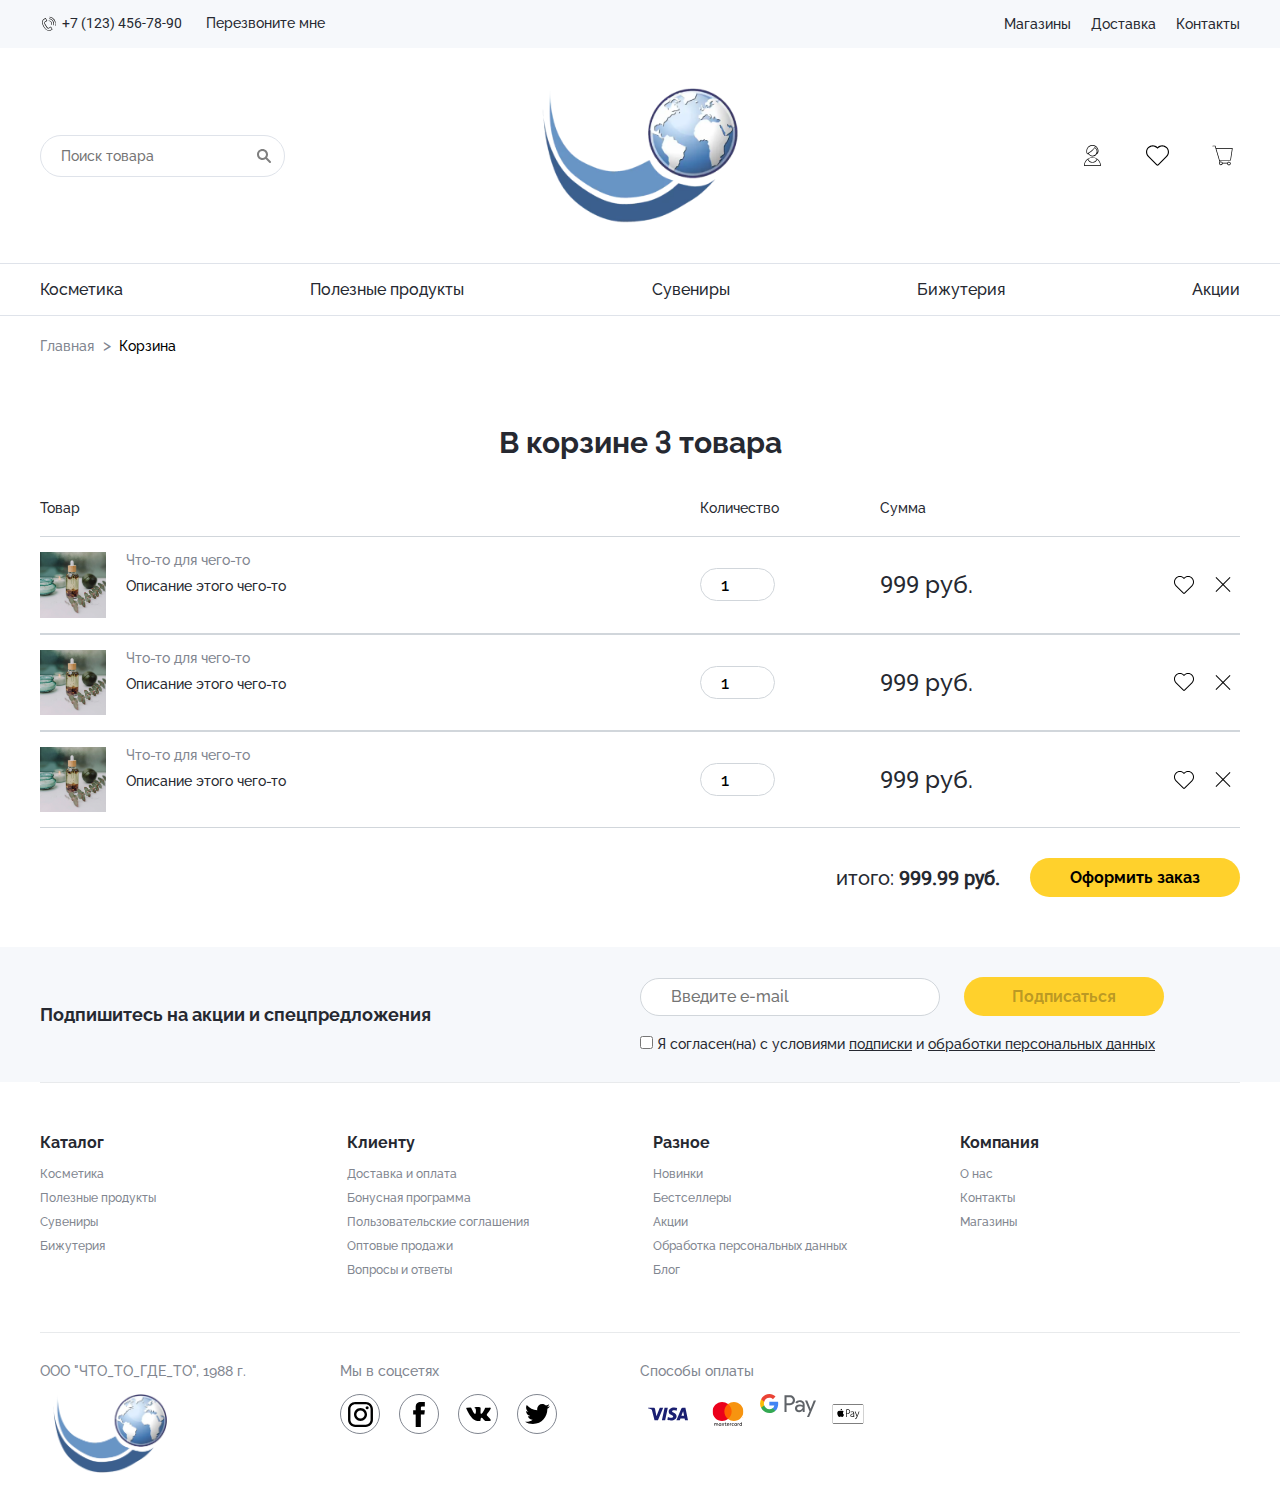
==== cart.html @ 659e3d12 "Add files via upload" ====
<!DOCTYPE html><html lang="ru"><head>	<meta charset="UTF-8">	<meta name="viewport" content="width=device-width, initial-scale=1.0">	<link rel="stylesheet" href="https://unpkg.com/swiper/swiper-bundle.min.css" />	<link rel="stylesheet" href="css/style.min.css">	<title>Интернет магазин</title></head><body>	<header class="header">		<div class="header-top">			<div class="container">				<div class="header-top__content">					<div class="header-top__content-left">						<picture><source srcset="img/icons/phone.svg" type="image/webp"><img class="tel-icon" src="img/icons/phone.svg" alt="tel"></picture>						<a class="header-top__content-tel animated-link call-back-link" href="tel:+71234567890">+7 (123)							456-78-90</a>						<a class="animated-link popup-link call-back-link" href="#call-back">Перезвоните мне</a>					</div>					<ul class="header-top__content-right">						<li><a class="animated-link" href="shops.html">Магазины</a></li>						<li><a class="animated-link" href="#">Доставка</a></li>						<li><a class="animated-link" href="contacts.html">Контакты</a></li>					</ul>				</div>			</div>		</div>		<div class="header-content container">			<div class="burger">				<span></span>			</div>			<div class="header-content__search">				<form>					<input class="search-input" type="search" placeholder="Поиск товара">					<button type="submit"><picture><source srcset="img/icons/search.svg" type="image/webp"><img src="img/icons/search.svg" class="search-icon" alt="search"></picture></button>				</form>			</div>			<div class="header-content__logo"><a href="index.html"><picture><source srcset="img/logo.webp" type="image/webp"><img src="img/logo.png" alt="logo"></picture></a></div>			<div class="header-content__enter-buttons">				<a href="#authorization" class="enter-button popup-link" title="Авторизация">					<span class="enter-button-icon enter-button-icon-auth"></span>				</a>				<a class="enter-button enter-button-fav" href="#" title="Избранное">					<span class="enter-button-icon enter-button-icon-fav"></span>				</a>				<a class="enter-button" href="cart.html" title="Корзина">					<span class="enter-button-icon enter-button-icon-cart"></span>				</a>			</div>		</div>		<div class="main-nav-icons"></div>		<nav class="main-nav">			<ul class="main-nav__list container">				<li class="main-nav__list-item">					<a class="main-nav-link" href="catalog.html">Косметика</a>				</li>				<li class="main-nav__list-item">					<a class="main-nav-link" href="catalog.html">Полезные продукты</a>				</li>				<li class="main-nav__list-item">					<a class="main-nav-link" href="catalog.html">Сувениры</a>				</li>				<li class="main-nav__list-item">					<a class="main-nav-link" href="catalog.html">Бижутерия</a>				</li>				<li class="main-nav__list-item">					<a class="main-nav-link" href="catalog.html">Акции</a>				</li>			</ul>			<div class="main-nav-submenu">				<div class="main-nav-submenu-container container">					<div class="main-nav-submenu-column">						<div class="main-nav-submenu-title">Категории</div>						<ul class="main-nav-submenu-list">							<li class="main-nav-submenu-item">								<a href="catalog.html" class="main-nav-submenu-link">для чего хошь!</a>							</li>							<li class="main-nav-submenu-item">								<a href="catalog.html" class="main-nav-submenu-link">для чего хошь!</a>							</li>							<li class="main-nav-submenu-item">								<a href="catalog.html" class="main-nav-submenu-link">для чего хошь!</a>							</li>							<li class="main-nav-submenu-item">								<a href="catalog.html" class="main-nav-submenu-link">для чего хошь!</a>							</li>							<li class="main-nav-submenu-item">								<a href="catalog.html" class="main-nav-submenu-link">для чего хошь!</a>							</li>						</ul>					</div>					<div class="main-nav-submenu-column">						<div class="main-nav-submenu-title">Подкатегории</div>						<ul class="main-nav-submenu-list">							<li class="main-nav-submenu-item">								<a href="catalog.html" class="main-nav-submenu-link">для чего хошь!</a>							</li>							<li class="main-nav-submenu-item">								<a href="catalog.html" class="main-nav-submenu-link">для чего хошь!</a>							</li>							<li class="main-nav-submenu-item">								<a href="catalog.html" class="main-nav-submenu-link">для чего хошь!</a>							</li>							<li class="main-nav-submenu-item">								<a href="catalog.html" class="main-nav-submenu-link">для чего хошь!</a>							</li>							<li class="main-nav-submenu-item">								<a href="catalog.html" class="main-nav-submenu-link">для чего хошь!</a>							</li>						</ul>					</div>				</div>			</div>		</nav>	</header><main>	<div class="container">		<nav class="site-nav-crumbs">			<ul class="crumbs-list">				<li class="crumbs-item">					<a href="index.html" class="crumbs-item-link">Главная</a>					<span class="crumbs-item-icon">></span>				</li>				<li class="crumbs-item">					<a href="#" class="crumbs-item-link">Корзина</a>					<span class="crumbs-item-icon">></span>				</li>			</ul>		</nav>		<section class="cart">			<h2 class="section-title">В корзине <span class="number">3</span> товара</h2>			<div class="cart-list-title">				<div class="cart-list-name">Товар</div>				<div class="cart-list-quantity">Количество</div>				<div class="cart-list-sum">Сумма</div>			</div>			<ul class="cart-list">				<li class="cart-list-item">					<div class="cart-list-name">						<a href="product.html" class="product-item-link"></a>						<div class="cart-list-item-img">							<picture><source srcset="img/product.webp" type="image/webp"><img src="img/product.jpg" alt="Название продукта"></picture>						</div>						<div class="cart-list-item-title">							<div class="product-name">Что-то для чего-то</div>							<div class="product-description">Описание этого чего-то</div>						</div>					</div>					<div class="cart-list-quantity">						<input type="number" class="product-page-form-input" name="quantity" value="1">					</div>					<div class="cart-list-sum">						<div class="cart-list-item-sum"><span class="number">999</span> руб.</div>						<div class="cart-list-buttons">							<button class="product-favorite-btn" type="button">								<span class="product-favorite-icon"></span>							</button>							<button class="product-favorite-btn" type="button">								<span class="cart-list-remove"></span>							</button>						</div>					</div>				</li>				<li class="cart-list-item">					<div class="cart-list-name">						<a href="product.html" class="product-item-link"></a>						<div class="cart-list-item-img">							<picture><source srcset="img/product.webp" type="image/webp"><img src="img/product.jpg" alt="Название продукта"></picture>						</div>						<div class="cart-list-item-title">							<div class="product-name">Что-то для чего-то</div>							<div class="product-description">Описание этого чего-то</div>						</div>					</div>					<div class="cart-list-quantity">						<input type="number" class="product-page-form-input" name="quantity" value="1">					</div>					<div class="cart-list-sum">						<div class="cart-list-item-sum"><span class="number">999</span> руб.</div>						<div class="cart-list-buttons">							<button class="product-favorite-btn" type="button">								<span class="product-favorite-icon"></span>							</button>							<button class="product-favorite-btn" type="button">								<span class="cart-list-remove"></span>							</button>						</div>					</div>				</li>				<li class="cart-list-item">					<div class="cart-list-name">						<a href="product.html" class="product-item-link"></a>						<div class="cart-list-item-img">							<picture><source srcset="img/product.webp" type="image/webp"><img src="img/product.jpg" alt="Название продукта"></picture>						</div>						<div class="cart-list-item-title">							<div class="product-name">Что-то для чего-то</div>							<div class="product-description">Описание этого чего-то</div>						</div>					</div>					<div class="cart-list-quantity">						<input type="number" class="product-page-form-input" name="quantity" value="1">					</div>					<div class="cart-list-sum">						<div class="cart-list-item-sum"><span class="number">999</span> руб.</div>						<div class="cart-list-buttons">							<button class="product-favorite-btn" type="button">								<span class="product-favorite-icon"></span>							</button>							<button class="product-favorite-btn" type="button">								<span class="cart-list-remove"></span>							</button>						</div>					</div>				</li>			</ul>			<div class="cart-arrange">				<div class="cart-total">итого: <strong class="number">999.99 руб.</strong></div>				<button type="button" class="btn btn-bold">Оформить заказ</button>			</div>		</section>	</div></main><section class="subscription">	<div class="container subscription-container">		<div class="subscription-title">Подпишитесь на акции и спецпредложения</div>		<form action="https://jsonplaceholder.typicode.com/posts" method="POST" autocomplete class="subscription-form">			<input type="email" name="email" class="subscription-input" placeholder="Введите e-mail" required>			<button type="submit" class="btn btn-bold subscription-button">Подписаться</button>			<div class="subscription-agreement">				<label for="agreement-check" class="subscription-agreement-form">					<input type="checkbox" name="agreement" class="subscription-agreement-check agreement-check">					Я согласен(на) с условиями					<a href="#" class="subscription-agreement-link">подписки</a>					и					<a href="#" class="subscription-agreement-link">обработки персональных данных</a>				</label>			</div>		</form>	</div></section><footer class="footer">	<div class="container footer-container">		<nav class="footer-nav">			<div class="footer-nav-column">				<h3 class="footer-nav-title">Каталог</h3>				<ul class="footer-nav-list">					<li class="footer-nav-item">						<a href="#" class="animated-link">Косметика</a>					</li>					<li class="footer-nav-item">						<a href="#" class="animated-link">Полезные продукты</a>					</li>					<li class="footer-nav-item">						<a href="#" class="animated-link">Сувениры</a>					</li>					<li class="footer-nav-item">						<a href="#" class="animated-link">Бижутерия</a>					</li>				</ul>			</div>			<div class="footer-nav-column">				<h3 class="footer-nav-title">Клиенту</h3>				<ul class="footer-nav-list">					<li class="footer-nav-item">						<a href="#" class="animated-link">Доставка и оплата</a>					</li>					<li class="footer-nav-item">						<a href="#" class="animated-link">Бонусная программа</a>					</li>					<li class="footer-nav-item">						<a href="#" class="animated-link">Пользовательские соглашения</a>					</li>					<li class="footer-nav-item">						<a href="#" class="animated-link">Оптовые продажи</a>					</li>					<li class="footer-nav-item">						<a href="#" class="animated-link">Вопросы и ответы</a>					</li>				</ul>			</div>			<div class="footer-nav-column">				<h3 class="footer-nav-title">Разное</h3>				<ul class="footer-nav-list">					<li class="footer-nav-item">						<a href="#" class="animated-link">Новинки</a>					</li>					<li class="footer-nav-item">						<a href="#" class="animated-link">Бестселлеры</a>					</li>					<li class="footer-nav-item">						<a href="#" class="animated-link">Акции</a>					</li>					<li class="footer-nav-item">						<a href="#" class="animated-link">Обработка персональных данных</a>					</li>					<li class="footer-nav-item">						<a href="#" class="animated-link">Блог</a>					</li>				</ul>			</div>			<div class="footer-nav-column">				<h3 class="footer-nav-title">Компания</h3>				<ul class="footer-nav-list">					<li class="footer-nav-item">						<a href="#" class="animated-link">О нас</a>					</li>					<li class="footer-nav-item">						<a href="contacts.html" class="animated-link">Контакты</a>					</li>					<li class="footer-nav-item">						<a href="shops.html" class="animated-link">Магазины</a>					</li>				</ul>			</div>		</nav>		<div class="footer-info">			<div class="footer-info-item">				<h4 class="footer-info-title">ООО "ЧТО_ТО_ГДЕ_ТО", 1988 г.</h4>				<a href="index.html"><picture><source srcset="img/logo.webp" type="image/webp"><img src="img/logo.png" alt="logo" class="footer-info-logo"></picture></a>			</div>			<div class="footer-info-item">				<h4 class="footer-info-title">Мы в соцсетях</h4>				<a href="#" class="footer-info-link"><span class="footer-info-link-icon inst"></span></a>				<a href="#" class="footer-info-link"><span class="footer-info-link-icon fb"></span></a>				<a href="#" class="footer-info-link"><span class="footer-info-link-icon vk"></span></a>				<a href="#" class="footer-info-link"><span class="footer-info-link-icon twit"></span></a>			</div>			<div class="footer-info-item">				<h4 class="footer-info-title">Способы оплаты</h4>				<picture><source srcset="img/icons/visa.svg" type="image/webp"><img src="img/icons/visa.svg" class="footer-info-payment" alt="visa"></picture>				<picture><source srcset="img/icons/mastercard.svg" type="image/webp"><img src="img/icons/mastercard.svg" class="footer-info-payment" alt="mastercard"></picture>				<picture><source srcset="img/icons/google-pay.svg" type="image/webp"><img src="img/icons/google-pay.svg" class="footer-info-payment" alt="g-pay"></picture>				<picture><source srcset="img/icons/apple-pay.svg" type="image/webp"><img src="img/icons/apple-pay.svg" class="footer-info-payment" alt="apple-pay"></picture>			</div>		</div>	</div></footer><!-------POPUP---------><div class="popup" id="call-back">	<div class="popup-content call-back-content">		<div class="close-popup"><span class="close-popup-icon"></span></div>		<div class="popup-title">Обратный звонок</div>		<p class="call-back-text">Оставьте заявку, и мы с Вами обязательно свяжемся в ближайшее время!</p>		<form action="https://jsonplaceholder.typicode.com/posts" method="POST" autocomplete>			<input type="text" class="popup-input" name="name" placeholder="Имя" required>			<input type="tel" class="popup-input" name="phone" placeholder="Номер телефона" required>			<div class="subscription-agreement">				<label for="call-back-agreement-check" class="subscription-agreement-form">					<input type="checkbox" name="agreement" id="call-back-check"						class="subscription-agreement-check agreement-check">					Я согласен(на) на обработку					<a href="#" class="subscription-agreement-link">персональных данных</a>				</label>			</div>			<button type="submit" class="btn btn-bold call-back-btn subscription-button">Жду				звонка</button>		</form>	</div></div><div class="popup" id="authorization">	<div class="popup-content">		<div class="close-popup"><span class="close-popup-icon"></span></div>		<div class="popup-title">Вход в личный кабинет</div>		<div class="authorization-oneclick">			<span>Вход в один клик</span>			<a href="#" class="invite-others-item-link oneclick-link">				<span class="invite-others-item-icon oneclick-link-icon vk"></span>			</a>			<a href="#" class="invite-others-item-link oneclick-link">				<span class="invite-others-item-icon oneclick-link-icon fb"></span>			</a>		</div>		<form action="https://jsonplaceholder.typicode.com/posts" method="POST" autocomplete>			<input type="text" class="popup-input" name="login" placeholder="E-mail" required>			<input type="password" class="popup-input" name="password" placeholder="Пароль" required>			<button type="submit" class="btn btn-bold">Войти</button>			<a href="#" class="btn btn-bold registration-btn">Зарегистрироваться</a>		</form>		<a href="#" class="restore-pass">Забыли пароль?</a>	</div></div></body><script src="https://unpkg.com/swiper/swiper-bundle.min.js"></script><script src="js/script.min.js"></script></html>
---- css/style.min.css ----
@charset "UTF-8";*{padding:0;margin:0;border:0}*,:after,:before{-webkit-box-sizing:border-box;box-sizing:border-box}:active,:focus{outline:0}a:active,a:focus{outline:0}aside,footer,header,nav{display:block}body,html{height:100%;width:100%;font-size:100%;font-size:14px;-ms-text-size-adjust:100%;-moz-text-size-adjust:100%;-webkit-text-size-adjust:100%}button,input,textarea{font-family:inherit}input::-ms-clear{display:none}button{cursor:pointer;background:inherit;display:inline-block}button::-moz-focus-inner{padding:0;border:0}a,a:visited{text-decoration:none;color:inherit}a:hover{text-decoration:none}ul li{list-style:none}img{vertical-align:top}h1,h2,h3,h4,h5,h6{font-size:inherit;font-weight:400}@font-face{font-family:Raleway;font-display:swap;src:url(../fonts/Raleway-Light.woff) format("woff"),url(../fonts/Raleway-Light.woff2) format("woff2");font-style:300;font-weight:light}@font-face{font-family:Raleway;font-display:swap;src:url(../fonts/Raleway-Regular.woff) format("woff"),url(../fonts/Raleway-Regular.woff2) format("woff2");font-style:400;font-weight:regular}@font-face{font-family:Raleway;font-display:swap;src:url(../fonts/Raleway-Medium.woff) format("woff"),url(../fonts/Raleway-Medium.woff2) format("woff2");font-style:500;font-weight:medium}@font-face{font-family:Raleway;font-display:swap;src:url(../fonts/Raleway-Bold.woff) format("woff"),url(../fonts/Raleway-Bold.woff2) format("woff2");font-style:600;font-weight:700}@font-face{font-family:Roboto;font-display:swap;src:url(../fonts/Roboto-Regular.woff) format("woff"),url(../fonts/Roboto-Regular.woff2) format("woff2");font-style:400;font-weight:regular}body{position:relative;font-family:Raleway,sans-serif;color:#262931}body.lock{overflow:hidden}img{max-width:100%}.container{max-width:1230px;margin:0 auto;padding:0 15px}.section-title{margin-bottom:40px;font-size:30px;font-weight:600;text-align:center}.btn{display:inline-block;min-width:200px;padding:10px 40px;text-align:center;font-size:16px;background-color:#ffd12c;border-radius:40px;-webkit-transition:all .3s ease 0s;-o-transition:all .3s ease 0s;transition:all .3s ease 0s}.btn:hover{background-color:#ffea2c}.btn-bold{font-weight:600}.number{font-family:Roboto,sans-serif}.animated-link{position:relative}.animated-link:before{content:"";position:absolute;bottom:0;left:0;height:1px;width:0;background-color:#262931}.animated-link:hover:before{width:100%;-webkit-transition:all .4s ease 0s;-o-transition:all .4s ease 0s;transition:all .4s ease 0s}.animated-link:after{content:"";position:absolute;bottom:0;right:0;height:1px;width:0;background-color:#262931;-webkit-transition:all .5s ease .3s;-o-transition:all .5s ease .3s;transition:all .5s ease .3s}.animated-link:hover:after{width:100%}.burger{position:relative;display:none;width:18px;height:18px;cursor:pointer}.burger span{display:inline-block;position:absolute;top:8px;height:2px;width:20px;background-color:#000}.burger:before{content:"";position:absolute;top:0;left:0;height:2px;width:20px;background-color:#000}.burger:after{content:"";position:absolute;bottom:0;left:0;height:2px;width:20px;background-color:#000}.burger.active span{display:none}.burger.active:before{top:44.5%;-webkit-transform:rotate(45deg);-ms-transform:rotate(45deg);transform:rotate(45deg)}.burger.active:after{bottom:44.5%;-webkit-transform:rotate(-45deg);-ms-transform:rotate(-45deg);transform:rotate(-45deg)}.header-top{width:100%;background-color:#f6f8fb}.header-top__content{display:-webkit-box;display:-ms-flexbox;display:flex;-webkit-box-pack:justify;-ms-flex-pack:justify;justify-content:space-between;-webkit-box-align:center;-ms-flex-align:center;align-items:center;padding:15px 0}.header-top__content-left{-webkit-box-flex:0;-ms-flex:0 0 50%;flex:0 0 50%}.header-top__content-left .tel-icon{max-width:18px}.header-top__content-left a{margin:0 20px 0 0}.header-top__content-tel{font-family:Roboto,serif}.header-top__content-right{-webkit-box-flex:0;-ms-flex:0 0 50%;flex:0 0 50%;display:-webkit-box;display:-ms-flexbox;display:flex;-webkit-box-pack:end;-ms-flex-pack:end;justify-content:flex-end;-webkit-box-align:center;-ms-flex-align:center;align-items:center}.header-top__content-right a{margin-left:20px}.header-top a{padding-top:5px}.header-content{display:-webkit-box;display:-ms-flexbox;display:flex;-webkit-box-pack:justify;-ms-flex-pack:justify;justify-content:space-between;-webkit-box-align:center;-ms-flex-align:center;align-items:center;padding:40px 15px}.header-content__search{-webkit-box-flex:0;-ms-flex:0 1 33.333%;flex:0 1 33.333%}.header-content__search form{display:-webkit-inline-box;display:-ms-inline-flexbox;display:inline-flex;-webkit-box-pack:justify;-ms-flex-pack:justify;justify-content:space-between;-webkit-box-align:center;-ms-flex-align:center;align-items:center;max-width:250px;border:1px solid #dfe3ea;border-radius:40px;padding:5px 5px}.header-content__search form button{display:inline-block;height:30px;width:30px;border-radius:50%}.header-content__search form button:hover{background-color:#dfe3ea}.header-content__logo{-webkit-box-flex:0;-ms-flex:0 1 20%;flex:0 1 20%;text-align:center;font-size:30px}.header-content__enter-buttons{-webkit-box-flex:0;-ms-flex:0 1 33.333%;flex:0 1 33.333%;display:-webkit-box;display:-ms-flexbox;display:flex;-webkit-box-pack:end;-ms-flex-pack:end;justify-content:flex-end;-webkit-box-align:center;-ms-flex-align:center;align-items:center}.search-input{padding:5px 15px;border-radius:40px;font-size:14px}.enter-button{display:-webkit-inline-box;display:-ms-inline-flexbox;display:inline-flex;-webkit-box-pack:center;-ms-flex-pack:center;justify-content:center;-webkit-box-align:center;-ms-flex-align:center;align-items:center;height:35px;width:35px;margin-left:30px;border-radius:50%;overflow:hidden}.enter-button-icon{display:inline-block;height:30px;width:30px;border-radius:50%;background-position:center;background-repeat:no-repeat;background-size:75%}.enter-button-icon-auth{background-image:url(../img/icons/authorization.svg)}.enter-button-icon-fav{background-image:url(../img/icons/favorites.svg)}.enter-button-icon-cart{background-image:url(../img/icons/cart.svg)}.enter-button:hover{background-color:#f6f8fb;-webkit-box-shadow:0 0 15px #f6f8fb;box-shadow:0 0 15px #f6f8fb}.search-icon{max-width:100%}.main-nav{position:relative;width:100%;padding:10px 0;border-top:1px solid #dfe3ea;border-bottom:1px solid #dfe3ea}.main-nav__list{display:-webkit-box;display:-ms-flexbox;display:flex;-webkit-box-pack:justify;-ms-flex-pack:justify;justify-content:space-between}.main-nav__list-item{position:relative;font-size:16px}.main-nav-link{position:relative;display:inline-block;padding:6px 0}.main-nav-link:after{content:"";position:absolute;bottom:0;right:50%;height:3px;width:0;background-color:#ffd12c;-webkit-transition:all .5s ease 0s;-o-transition:all .5s ease 0s;transition:all .5s ease 0s}.main-nav-link:hover:after{width:15px}.main-nav-link:before{content:"";position:absolute;bottom:0;left:50%;height:3px;width:0;background-color:#ffd12c;-webkit-transition:all .5s ease 0s;-o-transition:all .5s ease 0s;transition:all .5s ease 0s}.main-nav-link:hover:before{width:15px}.main-nav-submenu{position:absolute;top:100%;left:0;min-width:100%;background-color:#fff;opacity:0;z-index:-9;-webkit-transition:all .5s ease 0s;-o-transition:all .5s ease 0s;transition:all .5s ease 0s}.main-page .main-nav-submenu{display:none}.main-nav-submenu:hover{opacity:1;z-index:999}.main-nav-submenu.active{opacity:1;z-index:999}.main-nav-submenu-container{display:-webkit-box;display:-ms-flexbox;display:flex}.main-nav-submenu-column{margin:30px 0}.main-nav-submenu-column:not(:last-child){margin-right:50px}.main-nav-submenu-title{margin-bottom:10px;font-weight:600}.main-nav-submenu-link{display:inline-block;margin-bottom:10px}.main-nav-submenu-link:hover{color:#818690}.baner{margin:20px 0 80px}.baner-container-item{display:-webkit-box;display:-ms-flexbox;display:flex}.baner-img{display:block;-webkit-box-flex:0;-ms-flex:0 0 66.66%;flex:0 0 66.66%}.baner-description{-webkit-box-flex:1;-ms-flex:1 0 33.33%;flex:1 0 33.33%;display:-webkit-box;display:-ms-flexbox;display:flex;-webkit-box-orient:vertical;-webkit-box-direction:normal;-ms-flex-direction:column;flex-direction:column;-webkit-box-pack:end;-ms-flex-pack:end;justify-content:flex-end;-webkit-box-align:start;-ms-flex-align:start;align-items:start;padding:45px 30px}.baner-description-title{margin-bottom:25px;font-size:42px;line-height:48px;font-weight:600}.baner-description-text{margin-bottom:25px;font-size:18px;line-height:24px}.swiper-navigation{position:relative;display:-webkit-box;display:-ms-flexbox;display:flex;-webkit-box-pack:center;-ms-flex-pack:center;justify-content:center;-webkit-box-align:center;-ms-flex-align:center;align-items:center}.swiper-button-next:after,.swiper-button-prev:after{font-size:30px;color:#ffd12c}.swiper-button-next.swiper-button-disabled,.swiper-button-prev.swiper-button-disabled{opacity:.5}.swiper-pagination-bullet{background:#ffd12c;opacity:.5}.swiper-pagination-bullet.swiper-pagination-bullet-active{opacity:1}.swiper-pagination-bullet:not(:last-child){margin-right:10px}.catalog-section{margin-bottom:80px;text-align:center}.product-list{display:-webkit-box;display:-ms-flexbox;display:flex;-webkit-box-align:stretch;-ms-flex-align:stretch;align-items:stretch;-ms-flex-wrap:wrap;flex-wrap:wrap;margin:-16px;margin-bottom:20px}.product-item{position:relative;-webkit-box-flex:0;-ms-flex:0 0 25%;flex:0 0 25%;display:-webkit-box;display:-ms-flexbox;display:flex;-webkit-box-orient:vertical;-webkit-box-direction:normal;-ms-flex-direction:column;flex-direction:column;-webkit-box-align:center;-ms-flex-align:center;align-items:center;padding:16px;border-radius:30px;text-align:center}.product-item:hover .product-hov{display:-webkit-box;display:-ms-flexbox;display:flex;-webkit-box-orient:vertical;-webkit-box-direction:normal;-ms-flex-direction:column;flex-direction:column;-webkit-box-pack:justify;-ms-flex-pack:justify;justify-content:space-between}.product-item-link::before{content:"";width:100%;height:100%;position:absolute;top:0;left:0;z-index:4}.product-image{display:inline-block;max-width:70%;margin-bottom:10px}.product-rating{margin-bottom:10px}.product-rating-star{height:16px}.product-name{margin-bottom:10px;font-size:14px;line-height:16px;font-weight:300;color:#818690}.product-description{margin-bottom:10px;font-size:14px;line-height:16px}.product-price{margin-bottom:15px;font-size:14px;line-height:16px;font-weight:600}.product-description,.product-image,.product-item picture,.product-name,.product-price,.product-rating{z-index:2}.product-hov{position:absolute;top:0;left:0;display:none;width:100%;height:125%;padding:10px 20px;border-radius:10px;-webkit-box-shadow:0 0 15px #a4a7ac;box-shadow:0 0 15px #a4a7ac;background-color:#fff}.product-features{-ms-flex-item-align:start;align-self:flex-start;z-index:5}.product-shortcuts{padding:5px 8px;margin-right:0 5px;border-radius:5px;text-transform:uppercase;font-size:10px;line-height:1;font-weight:600;color:#fff}.product-shortcuts-new{display:none;background-color:#25bc8b}.product-shortcuts-sale{display:none;background-color:#e95959}.new-list .product-shortcuts-new,.sale-list .product-shortcuts-sale{display:inline-block}.product-favorite-btn{position:relative;-ms-flex-item-align:end;align-self:flex-end;display:-webkit-inline-box;display:-ms-inline-flexbox;display:inline-flex;-webkit-box-pack:center;-ms-flex-pack:center;justify-content:center;-webkit-box-align:center;-ms-flex-align:center;align-items:center;width:35px;height:35px;border-radius:50%;z-index:5}.product-favorite-icon{display:inline-block;width:20px;height:20px;background-image:url(../img/icons/favorites.svg);background-position:center center;background-repeat:no-repeat;background-size:contain}.product-favorite-btn:hover{background-color:#f6f8fb;-webkit-box-shadow:0 0 15px #f6f8fb;box-shadow:0 0 15px #f6f8fb}.product-buttons{margin:0 -20px -10px;padding-bottom:10px;border-radius:10px;background-color:#fff;z-index:9}.add-to-cart-btn{margin-bottom:10px}.add-to-cart-icon{display:inline-block;width:15px;height:15px;margin-right:10px;background-image:url(../img/icons/cart.svg);background-position:center;background-repeat:no-repeat;background-size:contain;-webkit-transform:translateY(2px);-ms-transform:translateY(2px);transform:translateY(2px)}.quick-view-btn{border:1px solid #e4e4e4;background-color:#fff}.quick-view-btn:hover{background-color:#e4e4e4}.quick-view-btn-icon{display:inline-block;width:15px;height:15px;margin-right:10px;background-image:url(../img/icons/eye.svg);background-position:center center;background-repeat:no-repeat;background-size:contain;-webkit-transform:translateY(2px);-ms-transform:translateY(2px);transform:translateY(2px)}.sets{margin-bottom:80px;text-align:center}.sets-catalog{display:-webkit-box;display:-ms-flexbox;display:flex;-webkit-box-pack:justify;-ms-flex-pack:justify;justify-content:space-between;-webkit-box-align:stretch;-ms-flex-align:stretch;align-items:stretch;-ms-flex-wrap:wrap;flex-wrap:wrap;margin-bottom:20px}.sets-catalog-item{-webkit-box-flex:0;-ms-flex:0 0 32%;flex:0 0 32%;margin-bottom:20px}.sets-catalog-big{-webkit-box-flex:0;-ms-flex:0 0 66%;flex:0 0 66%}.sets-catalog-item-2{display:-webkit-box;display:-ms-flexbox;display:flex;-webkit-box-orient:vertical;-webkit-box-direction:normal;-ms-flex-direction:column;flex-direction:column;-webkit-box-pack:justify;-ms-flex-pack:justify;justify-content:space-between}.sets-card{position:relative;display:-webkit-box;display:-ms-flexbox;display:flex;-webkit-box-orient:vertical;-webkit-box-direction:normal;-ms-flex-direction:column;flex-direction:column;-webkit-box-pack:justify;-ms-flex-pack:justify;justify-content:space-between;height:100%;padding:30px;background-color:#f1f4f9;border-radius:5px;color:#818690}.sets-catalog-item-img{display:block;margin:0 auto 30px;max-width:80%}.sets-catalog-item-name{-webkit-box-flex:1;-ms-flex:1 1 auto;flex:1 1 auto;display:block;margin-bottom:10px;font-size:16px;font-weight:300;line-height:1;text-align:left}.sets-catalog-item-name:after{content:"";position:absolute;top:0;left:0;width:100%;height:100%}.sets-catalog-item-price{font-size:16px;font-weight:600;line-height:1;text-align:left;color:#262931}.sets-catalog-big .sets-card{min-height:100%;padding:60px 30px 30px}.sets-catalog-big .sets-catalog-item-img{margin:0 auto 60px}.sets-catalog-item-2 .sets-card:not(:last-child){margin-bottom:20px}.social-army{margin-bottom:80px}.social-army-container{display:-webkit-box;display:-ms-flexbox;display:flex;-webkit-box-align:center;-ms-flex-align:center;align-items:center}.social-army-fotos{-webkit-box-flex:0;-ms-flex:0 0 50%;flex:0 0 50%;display:-webkit-box;display:-ms-flexbox;display:flex;-webkit-box-pack:justify;-ms-flex-pack:justify;justify-content:space-between;-ms-flex-wrap:wrap;flex-wrap:wrap}.social-army-fotos-item{position:relative;-webkit-box-flex:0;-ms-flex:0 0 calc(50% - 10px);flex:0 0 calc(50% - 10px);margin-bottom:20px;overflow:hidden;color:#fff}.social-army-img{-webkit-transition:all .8s ease 0s;-o-transition:all .8s ease 0s;transition:all .8s ease 0s}.social-army-fotos-item:hover .social-army-img{-webkit-transform:scale(1.1);-ms-transform:scale(1.1);transform:scale(1.1)}.social-army-icon{display:block;width:30px;height:30px;position:absolute;top:15px;right:15px;z-index:5;background-image:url(../img/icons/inst-white.svg);background-position:center center;background-repeat:no-repeat;background-size:contain}.social-army-name{position:absolute;bottom:15px;left:15px;z-index:5;font-size:16px;line-height:1}.social-army-link{display:block;position:absolute;width:100%;height:100%;left:0;bottom:0;z-index:2;background-color:rgba(148,148,148,.3);-webkit-transition:all .5s ease 0s;-o-transition:all .5s ease 0s;transition:all .5s ease 0s}.social-army-link:hover{background-color:rgba(148,148,148,0)}.social-army-invite{display:-webkit-box;display:-ms-flexbox;display:flex;-webkit-box-orient:vertical;-webkit-box-direction:normal;-ms-flex-direction:column;flex-direction:column;-webkit-box-pack:center;-ms-flex-pack:center;justify-content:center;-webkit-box-align:center;-ms-flex-align:center;align-items:center;padding:50px}.social-army-invite-insta{display:-webkit-box;display:-ms-flexbox;display:flex;-webkit-box-align:center;-ms-flex-align:center;align-items:center;margin-bottom:30px}.invite-insta-icon{display:-webkit-box;display:-ms-flexbox;display:flex;-webkit-box-pack:center;-ms-flex-pack:center;justify-content:center;-webkit-box-align:center;-ms-flex-align:center;align-items:center;width:70px;height:70px;margin-right:15px;border-radius:50%;border:1px solid #d1d6db}.invite-insta-icon:hover{background-color:#262931;border:1px solid #262931}.inst{display:inline-block;width:25px;height:25px;background-image:url(../img/icons/inst.svg);background-position:center center;background-repeat:no-repeat;background-size:contain}.invite-insta-icon:hover .inst{background-image:url(../img/icons/inst-white.svg)}.invite-insta-count{margin-right:15px;font-family:Roboto,serif;font-size:18px;font-weight:300;color:#2f333b}.social-army-invite-others{display:-webkit-box;display:-ms-flexbox;display:flex;-webkit-box-pack:center;-ms-flex-pack:center;justify-content:center;-webkit-box-align:center;-ms-flex-align:center;align-items:center;padding-top:30px;border-top:1px solid #e8eaec}.invite-others-item{display:-webkit-box;display:-ms-flexbox;display:flex;-webkit-box-orient:vertical;-webkit-box-direction:normal;-ms-flex-direction:column;flex-direction:column;-webkit-box-align:center;-ms-flex-align:center;align-items:center}.invite-others-item:not(:last-child){margin-right:50px}.invite-others-item-link{display:-webkit-box;display:-ms-flexbox;display:flex;-webkit-box-pack:center;-ms-flex-pack:center;justify-content:center;-webkit-box-align:center;-ms-flex-align:center;align-items:center;width:50px;height:50px;margin-bottom:10px;border-radius:50%;border:1px solid #d1d6db}.invite-others-item-link:hover{background-color:#262931;border:1px solid #262931}.invite-others-item-icon{display:inline-block;width:25px;height:25px;background-position:center center;background-repeat:no-repeat;background-size:contain}.vk{background-image:url(../img/icons/vk.svg)}.invite-others-item-link:hover .vk{background-image:url(../img/icons/vk-white.svg)}.fb{background-image:url(../img/icons/fb.svg)}.invite-others-item-link:hover .fb{background-image:url(../img/icons/fb-white.svg)}.twit{background-image:url(../img/icons/twit.svg)}.invite-others-item-link:hover .twit{background-image:url(../img/icons/twit-white.svg)}.invite-others-item-count{font-family:Roboto,sana-serif;font-size:16px}.subscription{padding:30px 0;background-color:#f6f8fb}.subscription-container{display:-webkit-box;display:-ms-flexbox;display:flex;-webkit-box-pack:justify;-ms-flex-pack:justify;justify-content:space-between;-webkit-box-align:center;-ms-flex-align:center;align-items:center}.subscription-title{font-size:18px;font-weight:600}.subscription-form{-webkit-box-flex:0;-ms-flex:0 0 50%;flex:0 0 50%}.subscription-input{width:50%;margin-right:20px;padding:10px 30px;border:1px solid #d1d6db;border-radius:30px;background-color:#fff}.subscription-input::-webkit-input-placeholder{font-size:16px}.subscription-input::-moz-placeholder{font-size:16px}.subscription-input:-ms-input-placeholder{font-size:16px}.subscription-input::-ms-input-placeholder{font-size:16px}.subscription-input::placeholder{font-size:16px}.subscription-agreement{margin-top:20px}.subscription-agreement-check{background-color:#ffd12c}.subscription-agreement-link{text-decoration:underline}.company{margin-bottom:80px}.company-container{display:-webkit-box;display:-ms-flexbox;display:flex;-webkit-box-pack:justify;-ms-flex-pack:justify;justify-content:space-between;-webkit-box-align:center;-ms-flex-align:center;align-items:center}.compani-column{-webkit-box-flex:0;-ms-flex:0 0 35%;flex:0 0 35%;padding:15px;font-size:14px;line-height:1.3}.company-logo{-webkit-box-flex:0;-ms-flex:0 0 25%;flex:0 0 25%}.company-logo-desription{margin-top:15px;font-size:18px;font-weight:600}.footer{padding-bottom:30px}.footer-nav{display:-webkit-box;display:-ms-flexbox;display:flex;-webkit-box-pack:justify;-ms-flex-pack:justify;justify-content:space-between;-webkit-box-align:start;-ms-flex-align:start;align-items:flex-start;margin-bottom:30px;padding:50px 0;border-top:1px solid #e8eaec;border-bottom:1px solid #e8eaec}.footer-nav-column{-webkit-box-flex:0;-ms-flex:0 0 calc(25% - 20px);flex:0 0 calc(25% - 20px)}.footer-nav-title{font-size:16px;font-weight:600;margin-bottom:10px}.footer-nav-list .animated-link:after,.footer-nav-list .animated-link:before{background-color:#818690}.footer-nav-item{font-size:12px;line-height:24px;font-weight:300;color:#818690}.footer-info{display:-webkit-box;display:-ms-flexbox;display:flex}.footer-info-item{-webkit-box-flex:0;-ms-flex:0 0 calc(25% - 20px);flex:0 0 calc(25% - 20px);margin-right:20px}.footer-info-title{margin-bottom:15px;font-size:14px;color:#818690}.footer-info-logo{max-width:50%}.footer-info-link{display:-webkit-inline-box;display:-ms-inline-flexbox;display:inline-flex;-webkit-box-pack:center;-ms-flex-pack:center;justify-content:center;-webkit-box-align:center;-ms-flex-align:center;align-items:center;width:40px;height:40px;margin-right:15px;border:1px solid #818690;border-radius:50%}.footer-info-link-icon{display:inline-block;width:25px;height:25px;background-position:center center;background-repeat:no-repeat;background-size:contain}.footer-info-link:hover{border:1px solid #262931;background-color:#262931}.footer-info-link:hover .inst{background-image:url(../img/icons/inst-white.svg)}.footer-info-link:hover .fb{background-image:url(../img/icons/fb-white.svg)}.footer-info-link:hover .vk{background-image:url(../img/icons/vk-white.svg)}.footer-info-link:hover .twit{background-image:url(../img/icons/twit-white.svg)}.footer-info-payment{max-width:20%}.popup{display:none;position:fixed;top:0;left:0;width:100vw;height:100vh;background-color:rgba(0,0,0,.5);z-index:999}.popup.open{display:-webkit-box;display:-ms-flexbox;display:flex;-webkit-box-pack:center;-ms-flex-pack:center;justify-content:center;-webkit-box-align:center;-ms-flex-align:center;align-items:center}.popup-content{position:relative;max-width:60%;max-height:70%;padding:20px;border-radius:15px;-webkit-box-shadow:0 0 15px #000;box-shadow:0 0 15px #000;background-color:#fff}.close-popup{position:relative;width:25px;height:25px;float:right;cursor:pointer}.close-popup:hover{background-color:#f6f8fb}.close-popup-icon:before{content:"";position:absolute;top:12px;left:0;width:100%;height:1px;background-color:#000;-webkit-transform:rotate(45deg);-ms-transform:rotate(45deg);transform:rotate(45deg)}.close-popup-icon:after{content:"";position:absolute;bottom:12px;left:0;width:100%;height:1px;background-color:#000;-webkit-transform:rotate(-45deg);-ms-transform:rotate(-45deg);transform:rotate(-45deg)}.popup-title{font-size:24px;line-height:1;font-weight:600;margin-bottom:20px}.popup-input{display:block;width:100%;padding:15px 20px;margin-bottom:20px;border:1px solid #d1d6db;border-radius:30px;font-size:16px}.call-back-text{margin-bottom:20px}.call-back-btn{width:100%;margin-top:20px;padding:15px 20px;font-size:16px}.authorization-oneclick{display:-webkit-box;display:-ms-flexbox;display:flex;-webkit-box-align:center;-ms-flex-align:center;align-items:center;margin-bottom:20px;font-weight:600}.oneclick-link{width:40px;height:40px;margin-left:15px}.oneclick-link-icon{width:20px;height:20px}.registration-btn{margin-left:10px;margin-bottom:10px;border:1px solid #ffd12c;background-color:#fff}.restore-pass{margin-left:5px;font-size:14px;font-weight:300;text-decoration:underline}.popup-product{display:-webkit-box;display:-ms-flexbox;display:flex}.popup-product-slider{-webkit-box-flex:0;-ms-flex:0 0 45%;flex:0 0 45%;padding:15px;min-width:0}.popup-product-item{-webkit-box-flex:0;-ms-flex:0 0 55%;flex:0 0 55%;padding:15px;text-align:left}.popup-product-image{height:100%;display:-webkit-box;display:-ms-flexbox;display:flex;-webkit-box-pack:center;-ms-flex-pack:center;justify-content:center;-webkit-box-align:center;-ms-flex-align:center;align-items:center;text-align:center}.popup-product-swiper-pagination{display:-webkit-box;display:-ms-flexbox;display:flex;-webkit-box-pack:center;-ms-flex-pack:center;justify-content:center;-webkit-box-align:center;-ms-flex-align:center;align-items:center}.swiper-slide-img{max-width:80%}.popup-product-price-row{display:-webkit-box;display:-ms-flexbox;display:flex;-webkit-box-pack:justify;-ms-flex-pack:justify;justify-content:space-between;-webkit-box-align:center;-ms-flex-align:center;align-items:center;margin-bottom:15px}.popup-product-price-rub{font-size:24px;font-weight:300;line-height:1}.popup-product-price-feedback{text-decoration:underline;font-weight:300}.popup-product-volume{display:inline-block;margin-bottom:15px;padding:5px 10px;border:1px solid #d1d6db;border-radius:3px;font-size:18px}.popup-product-description{margin-bottom:15px}.popup-product-description-link{display:inline-block;position:relative;padding-bottom:7px;margin-bottom:8px;font-weight:600}.popup-product-description-link:not(:last-child){margin-right:15px}.popup-product-description-link:after{content:"";position:absolute;bottom:0;right:50%;height:3px;width:0;background-color:#ffd12c;-webkit-transition:all .5s ease 0s;-o-transition:all .5s ease 0s;transition:all .5s ease 0s}.popup-product-description-link:hover:after{width:15px}.popup-product-description-link:before{content:"";position:absolute;bottom:0;left:50%;height:3px;width:0;background-color:#ffd12c;-webkit-transition:all .5s ease 0s;-o-transition:all .5s ease 0s;transition:all .5s ease 0s}.popup-product-description-link:hover:before{width:15px}.popup-product-description-link.active::after,.popup-product-description-link.active::before{width:15px}.popup-product-description-text{display:none}.popup-product-description-text.active{display:block;margin-bottom:20px;line-height:1.4}.popup-product-form{margin-bottom:20px}.popup-product-form-input{display:inline-block;height:100%;max-width:75px;padding:5px 10px 5px 20px;margin-right:15px;border:1px solid #d1d6db;border-radius:30px;font-size:18px}.popup-product-favorites{display:-webkit-inline-box;display:-ms-inline-flexbox;display:inline-flex;-webkit-box-align:center;-ms-flex-align:center;align-items:center}.popup-product-favorites-icon{display:inline-block;width:15px;height:15px;margin-right:5px;background-image:url(../img/icons/favorites.svg);background-position:center;background-repeat:no-repeat;background-size:contain}.popup-product-favorites-text{text-decoration:underline}.popup-product-favorites-text:hover{text-decoration:none}.catalog-baner{width:100%;background:url(../img/page-baner.jpg) center center no-repeat;background-size:contain}.catalog-title{padding:150px 0;text-align:center;text-transform:uppercase;font-size:65px;font-weight:600;color:#fff}.site-nav{padding-bottom:20px;margin-bottom:20px;border-bottom:1px solid #dfe3ea}.site-nav-categories{display:none;margin:20px 0}.site-nav-categories-list{display:-webkit-box;display:-ms-flexbox;display:flex;-webkit-box-pack:justify;-ms-flex-pack:justify;justify-content:space-between;overflow:auto}.site-nav-categories-item{-webkit-box-flex:0;-ms-flex:0 0 30%;flex:0 0 30%;text-align:center;color:#fff}.site-nav-categories-item:not(:last-child){margin-right:.5%}.site-nav-categories-link{display:inline-block;width:100%;padding:25px 0;border-radius:20px;font-size:20px;font-weight:600;background:url(../img/page-baner.jpg) center no-repeat}.crumbs-list{display:-webkit-box;display:-ms-flexbox;display:flex;-webkit-box-align:center;-ms-flex-align:center;align-items:center;padding:20px 0;margin-bottom:50px}.crumbs-item{margin-right:8px;color:#818690}.crumbs-item:last-child{margin-right:0;color:#000}.crumbs-item-link{margin-right:5px;font-size:14px}.crumbs-item:last-child .crumbs-item-link{pointer-events:none;cursor:default}.crumbs-item-icon{font-size:16px}.crumbs-item:last-child .crumbs-item-icon{display:none}.catalog-filters{display:-webkit-box;display:-ms-flexbox;display:flex;-webkit-box-pack:center;-ms-flex-pack:center;justify-content:center;background-color:#f8f8fc}.catalog-categories{position:relative}.catalog-categories-title{display:inline-block;padding:15px 25px;font-size:16px;font-weight:600;color:#818690}.catalog-categories-title:not(:last-child){border-right:1px solid #edf0f59c}.catalog-categories-title:hover{background-color:#edf0f5}.catalog-categories-icon{display:inline-block;width:15px;height:15px;margin-left:20px;background-image:url(../img/icons/biger-icon.png);background-position:center center;background-repeat:no-repeat;background-size:contain;-webkit-transform:rotate(90deg);-ms-transform:rotate(90deg);transform:rotate(90deg)}.catalog-categories-list{position:absolute;left:0;top:100%;min-width:120%;padding:15px;background-color:#fff;z-index:99;-webkit-transform:scaleY(0);-ms-transform:scaleY(0);transform:scaleY(0);-webkit-transition:all .5s ease 0s;-o-transition:all .5s ease 0s;transition:all .5s ease 0s}.catalog-categories-list.active{-webkit-transform:scaleY(1);-ms-transform:scaleY(1);transform:scaleY(1)}.catalog-categories-item{color:#818690}.catalog-categories-link{font-size:18px;line-height:36px;font-weight:300}.catalog-section-count{text-align:left;font-size:14px;margin-bottom:30px}.product-page .site-nav{border:none}.product-page .crumbs-list{margin:0}.product-page-card{margin-bottom:50px}.product-page-content{display:-webkit-box;display:-ms-flexbox;display:flex;max-width:100%;margin-bottom:30px}.product-page-item-slider{-webkit-box-flex:0;-ms-flex:0 0 60%;flex:0 0 60%;min-width:0}.product-page-image{text-align:center;padding:15px}.product-page-img{max-width:60%}.product-page-slider-navigation{display:none;height:20px}.product-minislider-wrapper{-webkit-box-pack:center;-ms-flex-pack:center;justify-content:center}.product-minislide{text-align:center;opacity:.7;-webkit-transition:opacity .3s easy 0s;-o-transition:opacity .3s easy 0s;transition:opacity .3s easy 0s}.product-minislide.swiper-slide-thumb-active{opacity:1}.product-minislide-image{cursor:pointer}.product-page-item{-webkit-box-flex:0;-ms-flex:0 0 40%;flex:0 0 40%;padding:30px;text-align:left}.product-page-title{margin-bottom:20px;font-size:30px;line-height:1;font-weight:600}.product-page-opinion{display:-webkit-box;display:-ms-flexbox;display:flex;margin-bottom:30px}.product-page-feedback-link{margin-right:10px;font-size:14px;font-weight:300;text-decoration:underline}.product-page-price{margin-bottom:20px;font-size:34px;font-weight:600}.product-page-volume{display:inline-block;margin-bottom:15px;padding:5px 10px;border:1px solid #d1d6db;border-radius:3px}.product-page-article{margin-bottom:30px}.product-page-article-number{font-size:14px;line-height:18px;font-weight:300;color:#818690}.product-page-article-availability{font-size:14px;line-height:18px;font-weight:300;color:#19bb88}.product-page-form{margin-bottom:20px}.product-page-form-input{display:inline-block;height:100%;max-width:75px;padding:5px 10px 5px 20px;margin-right:15px;border:1px solid #d1d6db;border-radius:30px;font-size:18px}.product-page-favorites{display:-webkit-inline-box;display:-ms-inline-flexbox;display:inline-flex;-webkit-box-align:center;-ms-flex-align:center;align-items:center;margin-bottom:20px}.product-page-favorites-icon{display:inline-block;width:15px;height:15px;margin-right:5px;background-image:url(../img/icons/favorites.svg);background-position:center;background-repeat:no-repeat;background-size:contain}.product-page-favorites-text{text-decoration:underline}.product-page-favorites-text:hover{text-decoration:none}.product-page-use-text:not(:last-child){margin-bottom:10px}.product-page-description{padding:30px 0;margin-bottom:50px;background-color:#f6f8fb}.product-page-description-text{max-width:60%;margin:0 auto 20px;text-align:center;line-height:24px}.section-subtitle{max-width:60%;margin:0 auto 20px;font-weight:600}.product-page-description-list{max-width:60%;margin:0 auto}.product-page-description-listitem{list-style-type:disc;margin-left:15px;margin-bottom:20px}.product-page-structure{margin-bottom:50px}.product-page-suitable-container{padding:0 0 50px;overflow:hidden}.product-page-suitable-slider{min-width:0;padding:20px 10px;overflow:visible}.product-suitable-navigation{height:30px;display:-webkit-box;display:-ms-flexbox;display:flex;-webkit-box-pack:center;-ms-flex-pack:center;justify-content:center;-webkit-box-align:center;-ms-flex-align:center;align-items:center}.product-suitable-navigation .swiper-button-next,.product-suitable-navigation .swiper-button-prev{z-index:0}.product-page-feedback-list{max-width:80%;margin:0 auto 30px}.product-page-feedback-head{display:-webkit-box;display:-ms-flexbox;display:flex;-webkit-box-align:center;-ms-flex-align:center;align-items:center}.product-page-feedback-username{margin:15px 15px 15px 0;font-weight:600}.product-page-feedback-date{-webkit-box-flex:1;-ms-flex:1 0 auto;flex:1 0 auto;font-weight:300;text-align:right;color:#818690}.product-page-feedback-text{padding-bottom:20px;border-bottom:1px solid #e8eaec;font-size:14px}.product-page-feedback-answer{margin-left:50px}.product-page-feedback-form{max-width:80%;margin:0 auto 50px}.feedback-form-rating{display:-webkit-box;display:-ms-flexbox;display:flex;-webkit-box-align:center;-ms-flex-align:center;align-items:center;margin-bottom:20px}.feedback-form-rating-list{display:-webkit-box;display:-ms-flexbox;display:flex;margin-left:15px}.feedback-form-rating-star{display:-webkit-inline-box;display:-ms-inline-flexbox;display:inline-flex;-webkit-box-pack:center;-ms-flex-pack:center;justify-content:center;-webkit-box-align:center;-ms-flex-align:center;align-items:center}.feedback-form-rating-img{display:inline-block;width:20px;height:20px;background-image:url(../img/icons/star-empty.png);background-position:center center;background-repeat:no-repeat;background-size:contain}.feedback-form-textarea{display:block;width:100%;height:200px;margin:20px 0;padding:20px;border:1px solid #e4e4e4;border-radius:10px}.feedback-form-inputs{display:-webkit-box;display:-ms-flexbox;display:flex;-webkit-box-pack:space-evenly;-ms-flex-pack:space-evenly;justify-content:space-evenly;margin-bottom:20px}.feedback-form-input{min-width:45%;padding:15px;border:1px solid #e4e4e4;border-radius:30px}.btn-feedback{text-align:center;margin:0 auto}.shops-content{display:-webkit-box;display:-ms-flexbox;display:flex;-webkit-box-pack:justify;-ms-flex-pack:justify;justify-content:space-between;-webkit-box-align:center;-ms-flex-align:center;align-items:center;margin:0 0 30px 0}.shops-content-column{-webkit-box-flex:0;-ms-flex:0 0 calc(50% - 20px);flex:0 0 calc(50% - 20px)}.shops-content-item{padding:20px 0;border-bottom:1px solid #d1d6db}.shops-content-name{font-size:24px;font-weight:600;margin-bottom:15px}.shops-content-address{margin-bottom:15px}.shops-content-opening{margin-bottom:15px}.shops-content-phone{font-size:20px}.shops-content-map{width:100%}.contacts{padding:30px 0}.contacts-list{display:-webkit-box;display:-ms-flexbox;display:flex;-webkit-box-pack:justify;-ms-flex-pack:justify;justify-content:space-between;-ms-flex-wrap:wrap;flex-wrap:wrap}.contacts-item{-webkit-box-flex:0;-ms-flex:0 0 calc(50% - 20px);flex:0 0 calc(50% - 20px);margin-bottom:30px}.contacts-item-title{font-size:20px;font-weight:600;margin-bottom:20px}.contacts-item-text{margin-bottom:15px}.contacts-item-link{font-size:18px;text-decoration:underline}.cart{margin-bottom:50px}.cart-list-title{display:-webkit-box;display:-ms-flexbox;display:flex;margin-bottom:20px}.cart-list-name{position:relative;-webkit-box-flex:0;-ms-flex:0 0 55%;flex:0 0 55%;display:-webkit-box;display:-ms-flexbox;display:flex}.cart-list-quantity{-webkit-box-flex:0;-ms-flex:0 0 15%;flex:0 0 15%}.cart-list-sum{-webkit-box-flex:0;-ms-flex:0 0 30%;flex:0 0 30%;display:-webkit-box;display:-ms-flexbox;display:flex;-webkit-box-pack:justify;-ms-flex-pack:justify;justify-content:space-between;-webkit-box-align:center;-ms-flex-align:center;align-items:center}.cart-list{margin-bottom:30px}.cart-list-item{display:-webkit-box;display:-ms-flexbox;display:flex;-webkit-box-align:center;-ms-flex-align:center;align-items:center;padding:15px 0;border-top:1px solid #d1d6db;border-bottom:1px solid #d1d6db}.cart-list-item-img{display:inline-block;-webkit-box-flex:0;-ms-flex:0 0 10%;flex:0 0 10%;margin-right:20px}.cart-list-item-title{-webkit-box-flex:0;-ms-flex:0 0 50%;flex:0 0 50%}.cart-list-item-sum{font-size:24px}.cart-list-remove{position:relative;display:inline-block;width:20px;height:20px}.cart-list-remove:before{content:"";position:absolute;top:9.5px;left:0;width:100%;height:1px;background-color:#000;-webkit-transform:rotate(45deg);-ms-transform:rotate(45deg);transform:rotate(45deg)}.cart-list-remove:after{content:"";position:absolute;bottom:9.5px;left:0;width:100%;height:1px;background-color:#000;-webkit-transform:rotate(-45deg);-ms-transform:rotate(-45deg);transform:rotate(-45deg)}.cart-arrange{display:-webkit-box;display:-ms-flexbox;display:flex;-webkit-box-pack:end;-ms-flex-pack:end;justify-content:flex-end;-webkit-box-align:center;-ms-flex-align:center;align-items:center}.cart-total{margin-right:30px;font-size:20px}@media (max-width:1200px){.container{max-width:970px}.btn{padding:10px 20px;font-size:14px}.baner-description{padding:20px}.baner-description-title{margin-bottom:20px;font-size:30px;line-height:38px;text-align:center}.baner-description-text{margin-bottom:20px;font-size:16px;line-height:22px}.subscription-title{text-align:center}.popup-content{max-width:70%;padding:20px}.popup-title{font-size:20px;margin-bottom:15px}.popup-product-price-row{margin-bottom:10px}.popup-product-price-rub{font-size:20px}.popup-product-volume{margin-bottom:10px;font-size:16px}.popup-product-description{margin-bottom:10px}.popup-product-description-link{padding-bottom:5px;margin-bottom:5px;font-size:14px}.popup-product-description-text.active{margin-bottom:15px;font-size:12px;line-height:1.3}.popup-product-form{margin-bottom:15px}.popup-product-favorites-icon{width:12px;height:12px}.footer-info-link{width:30px;height:30px;margin-right:10px}.footer-info-link-icon{width:20px;height:20px}}@media (max-width:992px){.container{max-width:750px}.btn{min-width:170px}.baner,.catalog-section,.company,.sets,.social-army{margin-bottom:50px}.inst{background-image:url(../img/icons/inst.svg)}.vk{background-image:url(../img/icons/vk.svg)}.fb{background-image:url(../img/icons/fb.svg)}.twit{background-image:url(../img/icons/twit.svg)}.burger{display:inline-block;margin-right:20px;z-index:9999}.header{position:fixed;top:0;left:0;height:70px;width:100%;background-color:rgba(255,255,255,.8);z-index:999}.header-top__content{display:none;-webkit-box-orient:vertical;-webkit-box-direction:normal;-ms-flex-direction:column;flex-direction:column;-webkit-box-align:end;-ms-flex-align:end;align-items:flex-end}.header-top__content-left{display:-webkit-box;display:-ms-flexbox;display:flex;-webkit-box-orient:vertical;-webkit-box-direction:normal;-ms-flex-direction:column;flex-direction:column;padding:0 15px}.header-top__content-left a{margin:0}.header-top__content-right{display:-webkit-box;display:-ms-flexbox;display:flex;-webkit-box-orient:vertical;-webkit-box-direction:normal;-ms-flex-direction:column;flex-direction:column;-webkit-box-pack:stretch;-ms-flex-pack:stretch;justify-content:stretch;-webkit-box-align:end;-ms-flex-align:end;align-items:flex-end;padding:0 15px}.header-top__content-right li{width:100%}.header-top__content-right .animated-link{margin:0}.header-content{-webkit-box-pack:start;-ms-flex-pack:start;justify-content:flex-start;padding:10px 15px}.header-content__search form{max-width:200px}.search-input{max-width:150px}.header-content__logo{-webkit-box-flex:1;-ms-flex:1 0 auto;flex:1 0 auto;text-align:right}.header-content__logo a{display:inline-block;max-width:100px}.main-nav.active{left:0}.main-nav{position:fixed;top:0;left:-100%;width:auto;height:auto;padding:20px 20px 20px 40px;border:none;background-color:#f6f8fb;text-align:right;overflow:auto;-webkit-transition:all .5s ease 0s;-o-transition:all .5s ease 0s;transition:all .5s ease 0s;z-index:999}.main-nav__list{display:-webkit-box;display:-ms-flexbox;display:flex;-webkit-box-orient:vertical;-webkit-box-direction:normal;-ms-flex-direction:column;flex-direction:column;-webkit-box-pack:start;-ms-flex-pack:start;justify-content:flex-start}.main-nav .animated-link,.main-nav .main-nav-link{display:block;padding:8px 0;border-bottom:.5px solid #969696;font-size:16px}.main-nav .call-back-link{display:none}.main-nav .call-back-link.active{display:block}.main-nav__list-item a:after{display:none}.main-nav__list-item a:before{display:none}.main-nav-icons{padding:0 15px 8px 0}.enter-button{margin-left:15px}.enter-button-fav{display:none}.tel-icon{max-width:27px;margin-left:15px}.main-nav-submenu{display:none}.site-nav-categories{display:block}.baner-container-item{-webkit-box-orient:vertical;-webkit-box-direction:normal;-ms-flex-direction:column;flex-direction:column}.baner-description{-webkit-box-align:center;-ms-flex-align:center;align-items:center}.baner-description-text{text-align:center}.product-item{-webkit-box-flex:0;-ms-flex:0 0 33.333%;flex:0 0 33.333%;padding:16px}.product-item:hover .product-hov{display:none}.hide-span,.quick-view-btn{display:none}.social-army-invite{padding:20px}.subscription-container{-webkit-box-orient:vertical;-webkit-box-direction:normal;-ms-flex-direction:column;flex-direction:column}.subscription-title{margin-bottom:15px}.company-container{-ms-flex-wrap:wrap;flex-wrap:wrap}.compani-column{-webkit-box-flex:0;-ms-flex:0 0 50%;flex:0 0 50%}.company-logo{-webkit-box-flex:0;-ms-flex:0 0 70%;flex:0 0 70%;margin:0 auto;display:-webkit-box;display:-ms-flexbox;display:flex;-webkit-box-pack:center;-ms-flex-pack:center;justify-content:center;-webkit-box-align:center;-ms-flex-align:center;align-items:center}.company-logo-desription{-webkit-box-flex:0;-ms-flex:0 0 70%;flex:0 0 70%}.footer-info-item{-webkit-box-flex:0;-ms-flex:0 0 calc(30% - 20px);flex:0 0 calc(30% - 20px);margin-right:20px}.popup-content{max-height:100%;padding:10px}.catalog-title{padding:125px 0;font-size:50px}.site-nav{padding:0}.site-nav-crumbs{display:none}.catalog-filters{display:none}.product-page-slider-navigation{display:-webkit-box;display:-ms-flexbox;display:flex;-webkit-box-pack:center;-ms-flex-pack:center;justify-content:center}.product-minislider{display:none}.product-page-content{-webkit-box-orient:vertical;-webkit-box-direction:normal;-ms-flex-direction:column;flex-direction:column}.product-page-suitable-slider{overflow:hidden}.shops-content-name{font-size:20px}.shops-content-phone{font-size:16px}.cart{margin-top:80px;margin-bottom:30px}}@media (max-width:767px){.container{max-width:none}.btn{min-width:130px}.main-nav{padding:20px}.inst{background-image:url(../img/icons/inst.svg)}.vk{background-image:url(../img/icons/vk.svg)}.fb{background-image:url(../img/icons/fb.svg)}.twit{background-image:url(../img/icons/twit.svg)}.baner{margin-top:70px}.baner-description{padding:15px}.baner-description-title{margin-bottom:15px;font-size:20px;line-height:24px}.baner-description-text{margin-bottom:15px;font-size:14px;line-height:18px}.product-list{-webkit-box-pack:justify;-ms-flex-pack:justify;justify-content:space-between;padding:0 10px}.product-item{-webkit-box-flex:0;-ms-flex:0 0 calc(50% - 20px);flex:0 0 calc(50% - 20px);padding:0;margin-bottom:15px}.product-rating-star{height:14px}.product-name{font-size:12px;line-height:14px}.product-description{font-size:12px;line-height:14px}.product-price{margin-bottom:10px;line-height:14px}.swiper-button-next,.swiper-button-prev{display:none}.popup-title{font-size:18px;margin-bottom:10px}.popup-input{padding:10px 15px;margin-bottom:10px;font-size:14px}.call-back-text{margin-bottom:10px}.call-back-btn{margin-top:10px;padding:10px 15px;font-size:14px}.sets-catalog-item{margin-bottom:6px}.sets-card{padding:10px}.sets-catalog-item-img{margin:0 auto 15px}.sets-catalog-item-name{font-size:12px}.sets-catalog-item-price{font-size:14px}.sets-catalog-big .sets-card{padding:20px 10px 10px}.sets-catalog-big .sets-catalog-item-img{margin:0 auto 20px}.sets-catalog-item-2 .sets-card:not(:last-child){margin-bottom:6px}.social-army-container{-webkit-box-orient:vertical;-webkit-box-direction:normal;-ms-flex-direction:column;flex-direction:column}.subscription-input{padding:10px 20px}.subscription-agreement-form{font-size:12px}.company{margin-bottom:0}.company-container{-webkit-box-orient:vertical;-webkit-box-direction:normal;-ms-flex-direction:column;flex-direction:column}.compani-column{text-align:center}.company-logo{-webkit-box-flex:0;-ms-flex:0 0 100%;flex:0 0 100%}.company-logo-img{display:none}.company-logo-desription{-webkit-box-flex:0;-ms-flex:0 0 100%;flex:0 0 100%;text-align:center}.footer-nav{-ms-flex-wrap:wrap;flex-wrap:wrap;padding:20px 0}.footer-nav-column{-webkit-box-flex:0;-ms-flex:0 0 calc(50% - 20px);flex:0 0 calc(50% - 20px)}.footer-info{-webkit-box-orient:vertical;-webkit-box-direction:normal;-ms-flex-direction:column;flex-direction:column}.footer-info-item{margin-bottom:15px}.footer-info-title{margin-bottom:10px;font-size:12px}.authorization-oneclick{margin-bottom:0}.oneclick-link{width:30px;height:30px;margin-left:10px}.catalog-baner{margin-top:70px}.catalog-title{padding:100px 0;font-size:30px}.site-nav-categories-item{-webkit-box-flex:0;-ms-flex:0 0 48;flex:0 0 48}.site-nav-categories-link{font-size:16px}.product-page-content{margin-top:70px}.product-page-suitable-slider .product-item{-webkit-box-flex:0;-ms-flex:0 0 50%;flex:0 0 50%}.shops{margin-top:80px}.shops-content{-webkit-box-orient:vertical;-webkit-box-direction:normal;-ms-flex-direction:column;flex-direction:column;-webkit-box-align:stretch;-ms-flex-align:stretch;align-items:stretch}.shops-content-map{height:300px}.contacts{padding:0;margin:80px 0 0}.contacts-item-title{font-size:16px;margin-bottom:15px}.contacts-item-text{font-size:12px}.contacts-item-link{font-size:14px}.cart-list-title{display:none}.cart-list-item{-webkit-box-orient:vertical;-webkit-box-direction:normal;-ms-flex-direction:column;flex-direction:column}.cart-list-name{width:100%;margin-bottom:20px}.cart-list-quantity{width:100%;text-align:left}.cart-list-sum{width:100%}.cart-list-item-img{-webkit-box-flex:0;-ms-flex:0 0 20%;flex:0 0 20%}.cart-arrange{display:block;text-align:right}.cart-total{margin-right:0;margin-bottom:20px}}@media (max-width:500px){.section-title{padding:15px}.registration-btn{margin-left:0;margin-bottom:10px;margin-top:10px}.subscription-input{margin-right:10px}.subscription-input::-webkit-input-placeholder{font-size:12px}.subscription-input::-moz-placeholder{font-size:12px}.subscription-input:-ms-input-placeholder{font-size:12px}.subscription-input::-ms-input-placeholder{font-size:12px}.subscription-input::placeholder{font-size:12px}.product-page-title{font-size:25px}.product-page-opinion{margin-bottom:20px}.product-page-price{font-size:28px}.product-page-card{margin-bottom:0}.product-page-description{margin-bottom:0}.product-page-description-text{max-width:100%;line-height:18px}.section-subtitle{text-align:center}.product-page-description-list{max-width:90%}.product-page-feedback-list{max-width:100%;padding:0 15px}.product-page-feedback-head{-ms-flex-wrap:wrap;flex-wrap:wrap}.product-page-feedback-username{margin:0 15px 0 0}.product-page-feedback-date{margin-top:10px;font-size:10px}.product-page-feedback-text{margin:10px 0;font-size:12px}.feedback-form-inputs{-webkit-box-orient:vertical;-webkit-box-direction:normal;-ms-flex-direction:column;flex-direction:column}.feedback-form-input:not(:last-child){margin-bottom:15px}.shops-content-map{height:200px}}@supports (-webkit-appearance:none){.enter-button-icon-auth{background-image:url(../img/icons/authorization.svg)}.enter-button-icon-fav{background-image:url(../img/icons/favorites.svg)}.enter-button-icon-cart{background-image:url(../img/icons/cart.svg)}.product-favorite-icon{background-image:url(../img/icons/favorites.svg)}.add-to-cart-icon{background-image:url(../img/icons/cart.svg)}.quick-view-btn-icon{background-image:url(../img/icons/eye.svg)}.social-army-icon{background-image:url(../img/icons/inst-white.svg)}.inst{background-image:url(../img/icons/inst.svg)}.invite-insta-icon:hover .inst{background-image:url(../img/icons/inst-white.svg)}.vk{background-image:url(../img/icons/vk.svg)}.invite-others-item-link:hover .vk{background-image:url(../img/icons/vk-white.svg)}.fb{background-image:url(../img/icons/fb.svg)}.invite-others-item-link:hover .fb{background-image:url(../img/icons/fb-white.svg)}.twit{background-image:url(../img/icons/twit.svg)}.invite-others-item-link:hover .twit{background-image:url(../img/icons/twit-white.svg)}.footer-info-link:hover .inst{background-image:url(../img/icons/inst-white.svg)}.footer-info-link:hover .fb{background-image:url(../img/icons/fb-white.svg)}.footer-info-link:hover .vk{background-image:url(../img/icons/vk-white.svg)}.footer-info-link:hover .twit{background-image:url(../img/icons/twit-white.svg)}.popup-product-favorites-icon{background-image:url(../img/icons/favorites.svg)}.catalog-baner{background:url(../img/page-baner.webp) center center no-repeat}.site-nav-categories-link{background:url(../img/page-baner.webp) center no-repeat}.catalog-categories-icon{background-image:url(../img/icons/biger-icon.webp)}.product-page-favorites-icon{background-image:url(../img/icons/favorites.svg)}.feedback-form-rating-img{background-image:url(../img/icons/star-empty.webp)}}@media (max-width:992px){@supports (-webkit-appearance:none){.inst{background-image:url(../img/icons/inst.svg)}.vk{background-image:url(../img/icons/vk.svg)}.fb{background-image:url(../img/icons/fb.svg)}.twit{background-image:url(../img/icons/twit.svg)}}}@media (max-width:767px){@supports (-webkit-appearance:none){.inst{background-image:url(../img/icons/inst.svg)}.vk{background-image:url(../img/icons/vk.svg)}.fb{background-image:url(../img/icons/fb.svg)}.twit{background-image:url(../img/icons/twit.svg)}}}
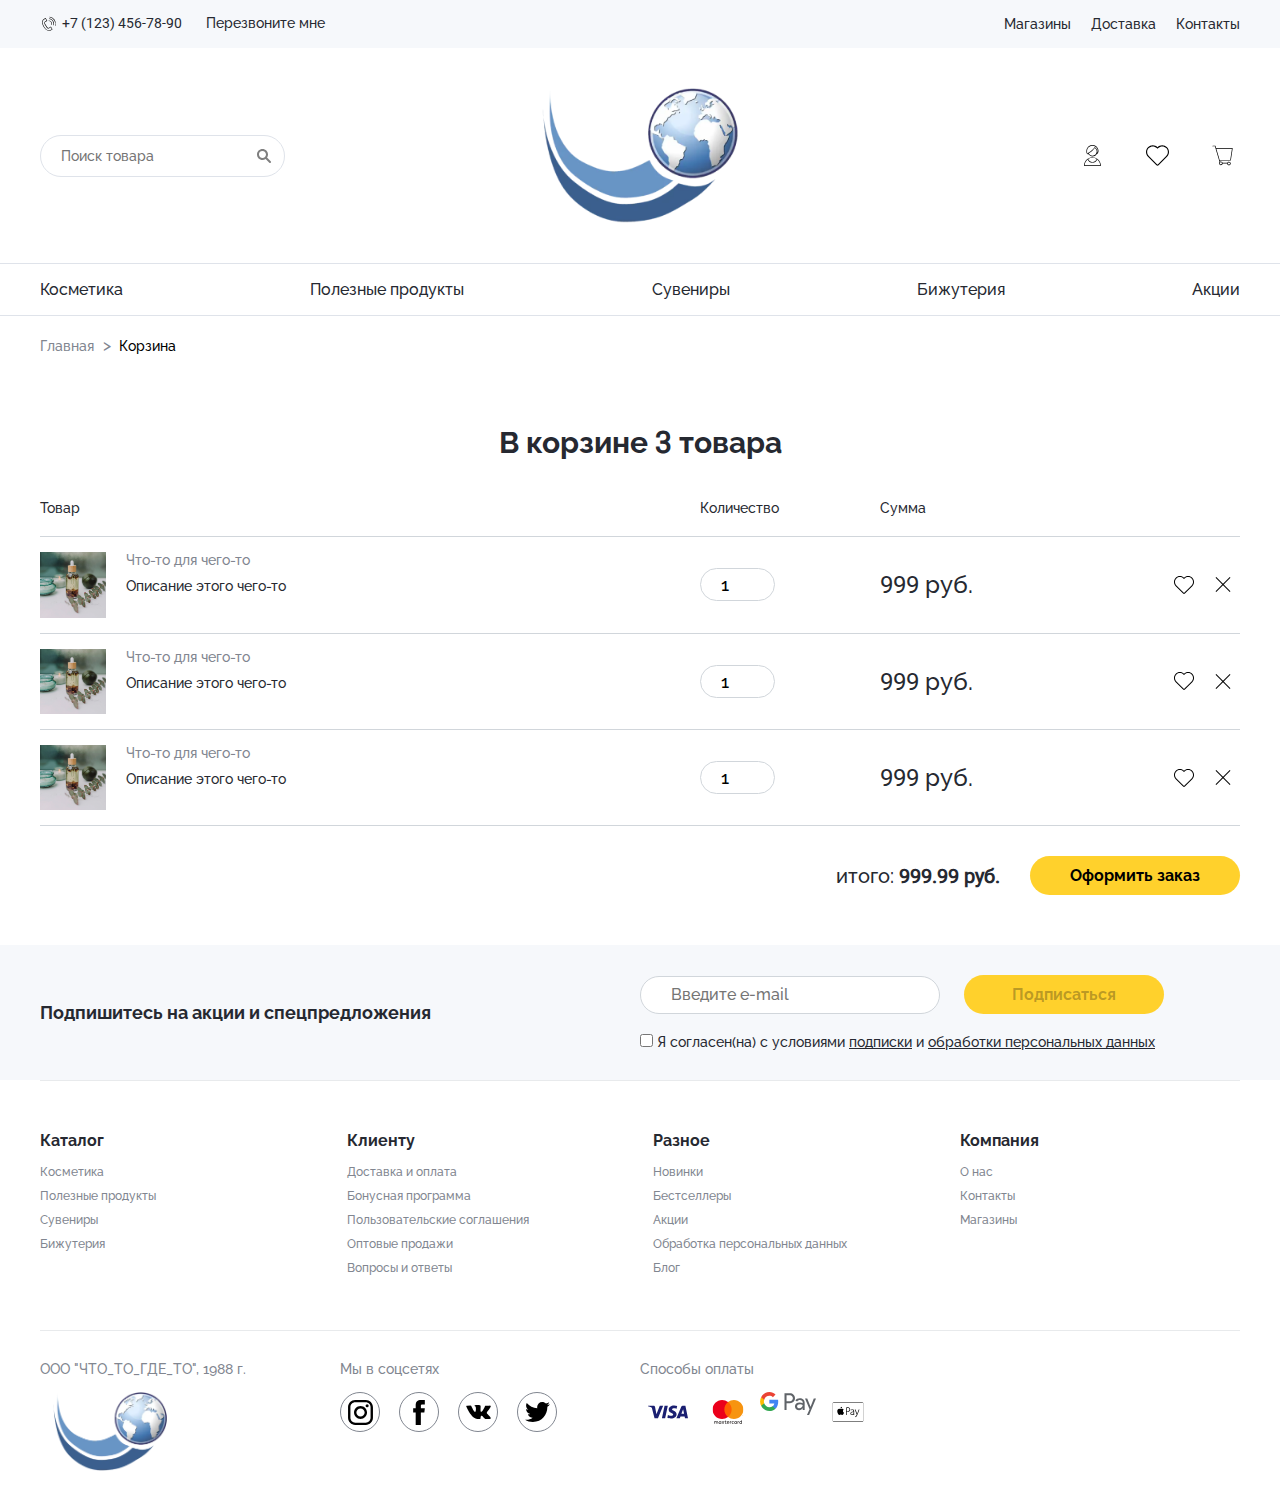
==== commit bc7b3324: "Add files via upload" ====
--- a/cart.html
+++ b/cart.html
@@ -24,7 +24,7 @@
 					</div> 					<ul class="header-top__content-right"> 						<li><a class="animated-link" href="shops.html">Магазины</a></li>-						<li><a class="animated-link" href="#">Доставка</a></li>+						<li><a class="animated-link" href="delivery.html">Доставка</a></li> 						<li><a class="animated-link" href="contacts.html">Контакты</a></li> 					</ul> 				</div>@@ -275,7 +275,7 @@
 				<h3 class="footer-nav-title">Клиенту</h3> 				<ul class="footer-nav-list"> 					<li class="footer-nav-item">-						<a href="#" class="animated-link">Доставка и оплата</a>+						<a href="delivery.html" class="animated-link">Доставка и оплата</a> 					</li> 					<li class="footer-nav-item"> 						<a href="#" class="animated-link">Бонусная программа</a>--- a/css/style.min.css
+++ b/css/style.min.css
@@ -1 +1 @@
-@charset "UTF-8";*{padding:0;margin:0;border:0}*,:after,:before{-webkit-box-sizing:border-box;box-sizing:border-box}:active,:focus{outline:0}a:active,a:focus{outline:0}aside,footer,header,nav{display:block}body,html{height:100%;width:100%;font-size:100%;font-size:14px;-ms-text-size-adjust:100%;-moz-text-size-adjust:100%;-webkit-text-size-adjust:100%}button,input,textarea{font-family:inherit}input::-ms-clear{display:none}button{cursor:pointer;background:inherit;display:inline-block}button::-moz-focus-inner{padding:0;border:0}a,a:visited{text-decoration:none;color:inherit}a:hover{text-decoration:none}ul li{list-style:none}img{vertical-align:top}h1,h2,h3,h4,h5,h6{font-size:inherit;font-weight:400}@font-face{font-family:Raleway;font-display:swap;src:url(../fonts/Raleway-Light.woff) format("woff"),url(../fonts/Raleway-Light.woff2) format("woff2");font-style:300;font-weight:light}@font-face{font-family:Raleway;font-display:swap;src:url(../fonts/Raleway-Regular.woff) format("woff"),url(../fonts/Raleway-Regular.woff2) format("woff2");font-style:400;font-weight:regular}@font-face{font-family:Raleway;font-display:swap;src:url(../fonts/Raleway-Medium.woff) format("woff"),url(../fonts/Raleway-Medium.woff2) format("woff2");font-style:500;font-weight:medium}@font-face{font-family:Raleway;font-display:swap;src:url(../fonts/Raleway-Bold.woff) format("woff"),url(../fonts/Raleway-Bold.woff2) format("woff2");font-style:600;font-weight:700}@font-face{font-family:Roboto;font-display:swap;src:url(../fonts/Roboto-Regular.woff) format("woff"),url(../fonts/Roboto-Regular.woff2) format("woff2");font-style:400;font-weight:regular}body{position:relative;font-family:Raleway,sans-serif;color:#262931}body.lock{overflow:hidden}img{max-width:100%}.container{max-width:1230px;margin:0 auto;padding:0 15px}.section-title{margin-bottom:40px;font-size:30px;font-weight:600;text-align:center}.btn{display:inline-block;min-width:200px;padding:10px 40px;text-align:center;font-size:16px;background-color:#ffd12c;border-radius:40px;-webkit-transition:all .3s ease 0s;-o-transition:all .3s ease 0s;transition:all .3s ease 0s}.btn:hover{background-color:#ffea2c}.btn-bold{font-weight:600}.number{font-family:Roboto,sans-serif}.animated-link{position:relative}.animated-link:before{content:"";position:absolute;bottom:0;left:0;height:1px;width:0;background-color:#262931}.animated-link:hover:before{width:100%;-webkit-transition:all .4s ease 0s;-o-transition:all .4s ease 0s;transition:all .4s ease 0s}.animated-link:after{content:"";position:absolute;bottom:0;right:0;height:1px;width:0;background-color:#262931;-webkit-transition:all .5s ease .3s;-o-transition:all .5s ease .3s;transition:all .5s ease .3s}.animated-link:hover:after{width:100%}.burger{position:relative;display:none;width:18px;height:18px;cursor:pointer}.burger span{display:inline-block;position:absolute;top:8px;height:2px;width:20px;background-color:#000}.burger:before{content:"";position:absolute;top:0;left:0;height:2px;width:20px;background-color:#000}.burger:after{content:"";position:absolute;bottom:0;left:0;height:2px;width:20px;background-color:#000}.burger.active span{display:none}.burger.active:before{top:44.5%;-webkit-transform:rotate(45deg);-ms-transform:rotate(45deg);transform:rotate(45deg)}.burger.active:after{bottom:44.5%;-webkit-transform:rotate(-45deg);-ms-transform:rotate(-45deg);transform:rotate(-45deg)}.header-top{width:100%;background-color:#f6f8fb}.header-top__content{display:-webkit-box;display:-ms-flexbox;display:flex;-webkit-box-pack:justify;-ms-flex-pack:justify;justify-content:space-between;-webkit-box-align:center;-ms-flex-align:center;align-items:center;padding:15px 0}.header-top__content-left{-webkit-box-flex:0;-ms-flex:0 0 50%;flex:0 0 50%}.header-top__content-left .tel-icon{max-width:18px}.header-top__content-left a{margin:0 20px 0 0}.header-top__content-tel{font-family:Roboto,serif}.header-top__content-right{-webkit-box-flex:0;-ms-flex:0 0 50%;flex:0 0 50%;display:-webkit-box;display:-ms-flexbox;display:flex;-webkit-box-pack:end;-ms-flex-pack:end;justify-content:flex-end;-webkit-box-align:center;-ms-flex-align:center;align-items:center}.header-top__content-right a{margin-left:20px}.header-top a{padding-top:5px}.header-content{display:-webkit-box;display:-ms-flexbox;display:flex;-webkit-box-pack:justify;-ms-flex-pack:justify;justify-content:space-between;-webkit-box-align:center;-ms-flex-align:center;align-items:center;padding:40px 15px}.header-content__search{-webkit-box-flex:0;-ms-flex:0 1 33.333%;flex:0 1 33.333%}.header-content__search form{display:-webkit-inline-box;display:-ms-inline-flexbox;display:inline-flex;-webkit-box-pack:justify;-ms-flex-pack:justify;justify-content:space-between;-webkit-box-align:center;-ms-flex-align:center;align-items:center;max-width:250px;border:1px solid #dfe3ea;border-radius:40px;padding:5px 5px}.header-content__search form button{display:inline-block;height:30px;width:30px;border-radius:50%}.header-content__search form button:hover{background-color:#dfe3ea}.header-content__logo{-webkit-box-flex:0;-ms-flex:0 1 20%;flex:0 1 20%;text-align:center;font-size:30px}.header-content__enter-buttons{-webkit-box-flex:0;-ms-flex:0 1 33.333%;flex:0 1 33.333%;display:-webkit-box;display:-ms-flexbox;display:flex;-webkit-box-pack:end;-ms-flex-pack:end;justify-content:flex-end;-webkit-box-align:center;-ms-flex-align:center;align-items:center}.search-input{padding:5px 15px;border-radius:40px;font-size:14px}.enter-button{display:-webkit-inline-box;display:-ms-inline-flexbox;display:inline-flex;-webkit-box-pack:center;-ms-flex-pack:center;justify-content:center;-webkit-box-align:center;-ms-flex-align:center;align-items:center;height:35px;width:35px;margin-left:30px;border-radius:50%;overflow:hidden}.enter-button-icon{display:inline-block;height:30px;width:30px;border-radius:50%;background-position:center;background-repeat:no-repeat;background-size:75%}.enter-button-icon-auth{background-image:url(../img/icons/authorization.svg)}.enter-button-icon-fav{background-image:url(../img/icons/favorites.svg)}.enter-button-icon-cart{background-image:url(../img/icons/cart.svg)}.enter-button:hover{background-color:#f6f8fb;-webkit-box-shadow:0 0 15px #f6f8fb;box-shadow:0 0 15px #f6f8fb}.search-icon{max-width:100%}.main-nav{position:relative;width:100%;padding:10px 0;border-top:1px solid #dfe3ea;border-bottom:1px solid #dfe3ea}.main-nav__list{display:-webkit-box;display:-ms-flexbox;display:flex;-webkit-box-pack:justify;-ms-flex-pack:justify;justify-content:space-between}.main-nav__list-item{position:relative;font-size:16px}.main-nav-link{position:relative;display:inline-block;padding:6px 0}.main-nav-link:after{content:"";position:absolute;bottom:0;right:50%;height:3px;width:0;background-color:#ffd12c;-webkit-transition:all .5s ease 0s;-o-transition:all .5s ease 0s;transition:all .5s ease 0s}.main-nav-link:hover:after{width:15px}.main-nav-link:before{content:"";position:absolute;bottom:0;left:50%;height:3px;width:0;background-color:#ffd12c;-webkit-transition:all .5s ease 0s;-o-transition:all .5s ease 0s;transition:all .5s ease 0s}.main-nav-link:hover:before{width:15px}.main-nav-submenu{position:absolute;top:100%;left:0;min-width:100%;background-color:#fff;opacity:0;z-index:-9;-webkit-transition:all .5s ease 0s;-o-transition:all .5s ease 0s;transition:all .5s ease 0s}.main-page .main-nav-submenu{display:none}.main-nav-submenu:hover{opacity:1;z-index:999}.main-nav-submenu.active{opacity:1;z-index:999}.main-nav-submenu-container{display:-webkit-box;display:-ms-flexbox;display:flex}.main-nav-submenu-column{margin:30px 0}.main-nav-submenu-column:not(:last-child){margin-right:50px}.main-nav-submenu-title{margin-bottom:10px;font-weight:600}.main-nav-submenu-link{display:inline-block;margin-bottom:10px}.main-nav-submenu-link:hover{color:#818690}.baner{margin:20px 0 80px}.baner-container-item{display:-webkit-box;display:-ms-flexbox;display:flex}.baner-img{display:block;-webkit-box-flex:0;-ms-flex:0 0 66.66%;flex:0 0 66.66%}.baner-description{-webkit-box-flex:1;-ms-flex:1 0 33.33%;flex:1 0 33.33%;display:-webkit-box;display:-ms-flexbox;display:flex;-webkit-box-orient:vertical;-webkit-box-direction:normal;-ms-flex-direction:column;flex-direction:column;-webkit-box-pack:end;-ms-flex-pack:end;justify-content:flex-end;-webkit-box-align:start;-ms-flex-align:start;align-items:start;padding:45px 30px}.baner-description-title{margin-bottom:25px;font-size:42px;line-height:48px;font-weight:600}.baner-description-text{margin-bottom:25px;font-size:18px;line-height:24px}.swiper-navigation{position:relative;display:-webkit-box;display:-ms-flexbox;display:flex;-webkit-box-pack:center;-ms-flex-pack:center;justify-content:center;-webkit-box-align:center;-ms-flex-align:center;align-items:center}.swiper-button-next:after,.swiper-button-prev:after{font-size:30px;color:#ffd12c}.swiper-button-next.swiper-button-disabled,.swiper-button-prev.swiper-button-disabled{opacity:.5}.swiper-pagination-bullet{background:#ffd12c;opacity:.5}.swiper-pagination-bullet.swiper-pagination-bullet-active{opacity:1}.swiper-pagination-bullet:not(:last-child){margin-right:10px}.catalog-section{margin-bottom:80px;text-align:center}.product-list{display:-webkit-box;display:-ms-flexbox;display:flex;-webkit-box-align:stretch;-ms-flex-align:stretch;align-items:stretch;-ms-flex-wrap:wrap;flex-wrap:wrap;margin:-16px;margin-bottom:20px}.product-item{position:relative;-webkit-box-flex:0;-ms-flex:0 0 25%;flex:0 0 25%;display:-webkit-box;display:-ms-flexbox;display:flex;-webkit-box-orient:vertical;-webkit-box-direction:normal;-ms-flex-direction:column;flex-direction:column;-webkit-box-align:center;-ms-flex-align:center;align-items:center;padding:16px;border-radius:30px;text-align:center}.product-item:hover .product-hov{display:-webkit-box;display:-ms-flexbox;display:flex;-webkit-box-orient:vertical;-webkit-box-direction:normal;-ms-flex-direction:column;flex-direction:column;-webkit-box-pack:justify;-ms-flex-pack:justify;justify-content:space-between}.product-item-link::before{content:"";width:100%;height:100%;position:absolute;top:0;left:0;z-index:4}.product-image{display:inline-block;max-width:70%;margin-bottom:10px}.product-rating{margin-bottom:10px}.product-rating-star{height:16px}.product-name{margin-bottom:10px;font-size:14px;line-height:16px;font-weight:300;color:#818690}.product-description{margin-bottom:10px;font-size:14px;line-height:16px}.product-price{margin-bottom:15px;font-size:14px;line-height:16px;font-weight:600}.product-description,.product-image,.product-item picture,.product-name,.product-price,.product-rating{z-index:2}.product-hov{position:absolute;top:0;left:0;display:none;width:100%;height:125%;padding:10px 20px;border-radius:10px;-webkit-box-shadow:0 0 15px #a4a7ac;box-shadow:0 0 15px #a4a7ac;background-color:#fff}.product-features{-ms-flex-item-align:start;align-self:flex-start;z-index:5}.product-shortcuts{padding:5px 8px;margin-right:0 5px;border-radius:5px;text-transform:uppercase;font-size:10px;line-height:1;font-weight:600;color:#fff}.product-shortcuts-new{display:none;background-color:#25bc8b}.product-shortcuts-sale{display:none;background-color:#e95959}.new-list .product-shortcuts-new,.sale-list .product-shortcuts-sale{display:inline-block}.product-favorite-btn{position:relative;-ms-flex-item-align:end;align-self:flex-end;display:-webkit-inline-box;display:-ms-inline-flexbox;display:inline-flex;-webkit-box-pack:center;-ms-flex-pack:center;justify-content:center;-webkit-box-align:center;-ms-flex-align:center;align-items:center;width:35px;height:35px;border-radius:50%;z-index:5}.product-favorite-icon{display:inline-block;width:20px;height:20px;background-image:url(../img/icons/favorites.svg);background-position:center center;background-repeat:no-repeat;background-size:contain}.product-favorite-btn:hover{background-color:#f6f8fb;-webkit-box-shadow:0 0 15px #f6f8fb;box-shadow:0 0 15px #f6f8fb}.product-buttons{margin:0 -20px -10px;padding-bottom:10px;border-radius:10px;background-color:#fff;z-index:9}.add-to-cart-btn{margin-bottom:10px}.add-to-cart-icon{display:inline-block;width:15px;height:15px;margin-right:10px;background-image:url(../img/icons/cart.svg);background-position:center;background-repeat:no-repeat;background-size:contain;-webkit-transform:translateY(2px);-ms-transform:translateY(2px);transform:translateY(2px)}.quick-view-btn{border:1px solid #e4e4e4;background-color:#fff}.quick-view-btn:hover{background-color:#e4e4e4}.quick-view-btn-icon{display:inline-block;width:15px;height:15px;margin-right:10px;background-image:url(../img/icons/eye.svg);background-position:center center;background-repeat:no-repeat;background-size:contain;-webkit-transform:translateY(2px);-ms-transform:translateY(2px);transform:translateY(2px)}.sets{margin-bottom:80px;text-align:center}.sets-catalog{display:-webkit-box;display:-ms-flexbox;display:flex;-webkit-box-pack:justify;-ms-flex-pack:justify;justify-content:space-between;-webkit-box-align:stretch;-ms-flex-align:stretch;align-items:stretch;-ms-flex-wrap:wrap;flex-wrap:wrap;margin-bottom:20px}.sets-catalog-item{-webkit-box-flex:0;-ms-flex:0 0 32%;flex:0 0 32%;margin-bottom:20px}.sets-catalog-big{-webkit-box-flex:0;-ms-flex:0 0 66%;flex:0 0 66%}.sets-catalog-item-2{display:-webkit-box;display:-ms-flexbox;display:flex;-webkit-box-orient:vertical;-webkit-box-direction:normal;-ms-flex-direction:column;flex-direction:column;-webkit-box-pack:justify;-ms-flex-pack:justify;justify-content:space-between}.sets-card{position:relative;display:-webkit-box;display:-ms-flexbox;display:flex;-webkit-box-orient:vertical;-webkit-box-direction:normal;-ms-flex-direction:column;flex-direction:column;-webkit-box-pack:justify;-ms-flex-pack:justify;justify-content:space-between;height:100%;padding:30px;background-color:#f1f4f9;border-radius:5px;color:#818690}.sets-catalog-item-img{display:block;margin:0 auto 30px;max-width:80%}.sets-catalog-item-name{-webkit-box-flex:1;-ms-flex:1 1 auto;flex:1 1 auto;display:block;margin-bottom:10px;font-size:16px;font-weight:300;line-height:1;text-align:left}.sets-catalog-item-name:after{content:"";position:absolute;top:0;left:0;width:100%;height:100%}.sets-catalog-item-price{font-size:16px;font-weight:600;line-height:1;text-align:left;color:#262931}.sets-catalog-big .sets-card{min-height:100%;padding:60px 30px 30px}.sets-catalog-big .sets-catalog-item-img{margin:0 auto 60px}.sets-catalog-item-2 .sets-card:not(:last-child){margin-bottom:20px}.social-army{margin-bottom:80px}.social-army-container{display:-webkit-box;display:-ms-flexbox;display:flex;-webkit-box-align:center;-ms-flex-align:center;align-items:center}.social-army-fotos{-webkit-box-flex:0;-ms-flex:0 0 50%;flex:0 0 50%;display:-webkit-box;display:-ms-flexbox;display:flex;-webkit-box-pack:justify;-ms-flex-pack:justify;justify-content:space-between;-ms-flex-wrap:wrap;flex-wrap:wrap}.social-army-fotos-item{position:relative;-webkit-box-flex:0;-ms-flex:0 0 calc(50% - 10px);flex:0 0 calc(50% - 10px);margin-bottom:20px;overflow:hidden;color:#fff}.social-army-img{-webkit-transition:all .8s ease 0s;-o-transition:all .8s ease 0s;transition:all .8s ease 0s}.social-army-fotos-item:hover .social-army-img{-webkit-transform:scale(1.1);-ms-transform:scale(1.1);transform:scale(1.1)}.social-army-icon{display:block;width:30px;height:30px;position:absolute;top:15px;right:15px;z-index:5;background-image:url(../img/icons/inst-white.svg);background-position:center center;background-repeat:no-repeat;background-size:contain}.social-army-name{position:absolute;bottom:15px;left:15px;z-index:5;font-size:16px;line-height:1}.social-army-link{display:block;position:absolute;width:100%;height:100%;left:0;bottom:0;z-index:2;background-color:rgba(148,148,148,.3);-webkit-transition:all .5s ease 0s;-o-transition:all .5s ease 0s;transition:all .5s ease 0s}.social-army-link:hover{background-color:rgba(148,148,148,0)}.social-army-invite{display:-webkit-box;display:-ms-flexbox;display:flex;-webkit-box-orient:vertical;-webkit-box-direction:normal;-ms-flex-direction:column;flex-direction:column;-webkit-box-pack:center;-ms-flex-pack:center;justify-content:center;-webkit-box-align:center;-ms-flex-align:center;align-items:center;padding:50px}.social-army-invite-insta{display:-webkit-box;display:-ms-flexbox;display:flex;-webkit-box-align:center;-ms-flex-align:center;align-items:center;margin-bottom:30px}.invite-insta-icon{display:-webkit-box;display:-ms-flexbox;display:flex;-webkit-box-pack:center;-ms-flex-pack:center;justify-content:center;-webkit-box-align:center;-ms-flex-align:center;align-items:center;width:70px;height:70px;margin-right:15px;border-radius:50%;border:1px solid #d1d6db}.invite-insta-icon:hover{background-color:#262931;border:1px solid #262931}.inst{display:inline-block;width:25px;height:25px;background-image:url(../img/icons/inst.svg);background-position:center center;background-repeat:no-repeat;background-size:contain}.invite-insta-icon:hover .inst{background-image:url(../img/icons/inst-white.svg)}.invite-insta-count{margin-right:15px;font-family:Roboto,serif;font-size:18px;font-weight:300;color:#2f333b}.social-army-invite-others{display:-webkit-box;display:-ms-flexbox;display:flex;-webkit-box-pack:center;-ms-flex-pack:center;justify-content:center;-webkit-box-align:center;-ms-flex-align:center;align-items:center;padding-top:30px;border-top:1px solid #e8eaec}.invite-others-item{display:-webkit-box;display:-ms-flexbox;display:flex;-webkit-box-orient:vertical;-webkit-box-direction:normal;-ms-flex-direction:column;flex-direction:column;-webkit-box-align:center;-ms-flex-align:center;align-items:center}.invite-others-item:not(:last-child){margin-right:50px}.invite-others-item-link{display:-webkit-box;display:-ms-flexbox;display:flex;-webkit-box-pack:center;-ms-flex-pack:center;justify-content:center;-webkit-box-align:center;-ms-flex-align:center;align-items:center;width:50px;height:50px;margin-bottom:10px;border-radius:50%;border:1px solid #d1d6db}.invite-others-item-link:hover{background-color:#262931;border:1px solid #262931}.invite-others-item-icon{display:inline-block;width:25px;height:25px;background-position:center center;background-repeat:no-repeat;background-size:contain}.vk{background-image:url(../img/icons/vk.svg)}.invite-others-item-link:hover .vk{background-image:url(../img/icons/vk-white.svg)}.fb{background-image:url(../img/icons/fb.svg)}.invite-others-item-link:hover .fb{background-image:url(../img/icons/fb-white.svg)}.twit{background-image:url(../img/icons/twit.svg)}.invite-others-item-link:hover .twit{background-image:url(../img/icons/twit-white.svg)}.invite-others-item-count{font-family:Roboto,sana-serif;font-size:16px}.subscription{padding:30px 0;background-color:#f6f8fb}.subscription-container{display:-webkit-box;display:-ms-flexbox;display:flex;-webkit-box-pack:justify;-ms-flex-pack:justify;justify-content:space-between;-webkit-box-align:center;-ms-flex-align:center;align-items:center}.subscription-title{font-size:18px;font-weight:600}.subscription-form{-webkit-box-flex:0;-ms-flex:0 0 50%;flex:0 0 50%}.subscription-input{width:50%;margin-right:20px;padding:10px 30px;border:1px solid #d1d6db;border-radius:30px;background-color:#fff}.subscription-input::-webkit-input-placeholder{font-size:16px}.subscription-input::-moz-placeholder{font-size:16px}.subscription-input:-ms-input-placeholder{font-size:16px}.subscription-input::-ms-input-placeholder{font-size:16px}.subscription-input::placeholder{font-size:16px}.subscription-agreement{margin-top:20px}.subscription-agreement-check{background-color:#ffd12c}.subscription-agreement-link{text-decoration:underline}.company{margin-bottom:80px}.company-container{display:-webkit-box;display:-ms-flexbox;display:flex;-webkit-box-pack:justify;-ms-flex-pack:justify;justify-content:space-between;-webkit-box-align:center;-ms-flex-align:center;align-items:center}.compani-column{-webkit-box-flex:0;-ms-flex:0 0 35%;flex:0 0 35%;padding:15px;font-size:14px;line-height:1.3}.company-logo{-webkit-box-flex:0;-ms-flex:0 0 25%;flex:0 0 25%}.company-logo-desription{margin-top:15px;font-size:18px;font-weight:600}.footer{padding-bottom:30px}.footer-nav{display:-webkit-box;display:-ms-flexbox;display:flex;-webkit-box-pack:justify;-ms-flex-pack:justify;justify-content:space-between;-webkit-box-align:start;-ms-flex-align:start;align-items:flex-start;margin-bottom:30px;padding:50px 0;border-top:1px solid #e8eaec;border-bottom:1px solid #e8eaec}.footer-nav-column{-webkit-box-flex:0;-ms-flex:0 0 calc(25% - 20px);flex:0 0 calc(25% - 20px)}.footer-nav-title{font-size:16px;font-weight:600;margin-bottom:10px}.footer-nav-list .animated-link:after,.footer-nav-list .animated-link:before{background-color:#818690}.footer-nav-item{font-size:12px;line-height:24px;font-weight:300;color:#818690}.footer-info{display:-webkit-box;display:-ms-flexbox;display:flex}.footer-info-item{-webkit-box-flex:0;-ms-flex:0 0 calc(25% - 20px);flex:0 0 calc(25% - 20px);margin-right:20px}.footer-info-title{margin-bottom:15px;font-size:14px;color:#818690}.footer-info-logo{max-width:50%}.footer-info-link{display:-webkit-inline-box;display:-ms-inline-flexbox;display:inline-flex;-webkit-box-pack:center;-ms-flex-pack:center;justify-content:center;-webkit-box-align:center;-ms-flex-align:center;align-items:center;width:40px;height:40px;margin-right:15px;border:1px solid #818690;border-radius:50%}.footer-info-link-icon{display:inline-block;width:25px;height:25px;background-position:center center;background-repeat:no-repeat;background-size:contain}.footer-info-link:hover{border:1px solid #262931;background-color:#262931}.footer-info-link:hover .inst{background-image:url(../img/icons/inst-white.svg)}.footer-info-link:hover .fb{background-image:url(../img/icons/fb-white.svg)}.footer-info-link:hover .vk{background-image:url(../img/icons/vk-white.svg)}.footer-info-link:hover .twit{background-image:url(../img/icons/twit-white.svg)}.footer-info-payment{max-width:20%}.popup{display:none;position:fixed;top:0;left:0;width:100vw;height:100vh;background-color:rgba(0,0,0,.5);z-index:999}.popup.open{display:-webkit-box;display:-ms-flexbox;display:flex;-webkit-box-pack:center;-ms-flex-pack:center;justify-content:center;-webkit-box-align:center;-ms-flex-align:center;align-items:center}.popup-content{position:relative;max-width:60%;max-height:70%;padding:20px;border-radius:15px;-webkit-box-shadow:0 0 15px #000;box-shadow:0 0 15px #000;background-color:#fff}.close-popup{position:relative;width:25px;height:25px;float:right;cursor:pointer}.close-popup:hover{background-color:#f6f8fb}.close-popup-icon:before{content:"";position:absolute;top:12px;left:0;width:100%;height:1px;background-color:#000;-webkit-transform:rotate(45deg);-ms-transform:rotate(45deg);transform:rotate(45deg)}.close-popup-icon:after{content:"";position:absolute;bottom:12px;left:0;width:100%;height:1px;background-color:#000;-webkit-transform:rotate(-45deg);-ms-transform:rotate(-45deg);transform:rotate(-45deg)}.popup-title{font-size:24px;line-height:1;font-weight:600;margin-bottom:20px}.popup-input{display:block;width:100%;padding:15px 20px;margin-bottom:20px;border:1px solid #d1d6db;border-radius:30px;font-size:16px}.call-back-text{margin-bottom:20px}.call-back-btn{width:100%;margin-top:20px;padding:15px 20px;font-size:16px}.authorization-oneclick{display:-webkit-box;display:-ms-flexbox;display:flex;-webkit-box-align:center;-ms-flex-align:center;align-items:center;margin-bottom:20px;font-weight:600}.oneclick-link{width:40px;height:40px;margin-left:15px}.oneclick-link-icon{width:20px;height:20px}.registration-btn{margin-left:10px;margin-bottom:10px;border:1px solid #ffd12c;background-color:#fff}.restore-pass{margin-left:5px;font-size:14px;font-weight:300;text-decoration:underline}.popup-product{display:-webkit-box;display:-ms-flexbox;display:flex}.popup-product-slider{-webkit-box-flex:0;-ms-flex:0 0 45%;flex:0 0 45%;padding:15px;min-width:0}.popup-product-item{-webkit-box-flex:0;-ms-flex:0 0 55%;flex:0 0 55%;padding:15px;text-align:left}.popup-product-image{height:100%;display:-webkit-box;display:-ms-flexbox;display:flex;-webkit-box-pack:center;-ms-flex-pack:center;justify-content:center;-webkit-box-align:center;-ms-flex-align:center;align-items:center;text-align:center}.popup-product-swiper-pagination{display:-webkit-box;display:-ms-flexbox;display:flex;-webkit-box-pack:center;-ms-flex-pack:center;justify-content:center;-webkit-box-align:center;-ms-flex-align:center;align-items:center}.swiper-slide-img{max-width:80%}.popup-product-price-row{display:-webkit-box;display:-ms-flexbox;display:flex;-webkit-box-pack:justify;-ms-flex-pack:justify;justify-content:space-between;-webkit-box-align:center;-ms-flex-align:center;align-items:center;margin-bottom:15px}.popup-product-price-rub{font-size:24px;font-weight:300;line-height:1}.popup-product-price-feedback{text-decoration:underline;font-weight:300}.popup-product-volume{display:inline-block;margin-bottom:15px;padding:5px 10px;border:1px solid #d1d6db;border-radius:3px;font-size:18px}.popup-product-description{margin-bottom:15px}.popup-product-description-link{display:inline-block;position:relative;padding-bottom:7px;margin-bottom:8px;font-weight:600}.popup-product-description-link:not(:last-child){margin-right:15px}.popup-product-description-link:after{content:"";position:absolute;bottom:0;right:50%;height:3px;width:0;background-color:#ffd12c;-webkit-transition:all .5s ease 0s;-o-transition:all .5s ease 0s;transition:all .5s ease 0s}.popup-product-description-link:hover:after{width:15px}.popup-product-description-link:before{content:"";position:absolute;bottom:0;left:50%;height:3px;width:0;background-color:#ffd12c;-webkit-transition:all .5s ease 0s;-o-transition:all .5s ease 0s;transition:all .5s ease 0s}.popup-product-description-link:hover:before{width:15px}.popup-product-description-link.active::after,.popup-product-description-link.active::before{width:15px}.popup-product-description-text{display:none}.popup-product-description-text.active{display:block;margin-bottom:20px;line-height:1.4}.popup-product-form{margin-bottom:20px}.popup-product-form-input{display:inline-block;height:100%;max-width:75px;padding:5px 10px 5px 20px;margin-right:15px;border:1px solid #d1d6db;border-radius:30px;font-size:18px}.popup-product-favorites{display:-webkit-inline-box;display:-ms-inline-flexbox;display:inline-flex;-webkit-box-align:center;-ms-flex-align:center;align-items:center}.popup-product-favorites-icon{display:inline-block;width:15px;height:15px;margin-right:5px;background-image:url(../img/icons/favorites.svg);background-position:center;background-repeat:no-repeat;background-size:contain}.popup-product-favorites-text{text-decoration:underline}.popup-product-favorites-text:hover{text-decoration:none}.catalog-baner{width:100%;background:url(../img/page-baner.jpg) center center no-repeat;background-size:contain}.catalog-title{padding:150px 0;text-align:center;text-transform:uppercase;font-size:65px;font-weight:600;color:#fff}.site-nav{padding-bottom:20px;margin-bottom:20px;border-bottom:1px solid #dfe3ea}.site-nav-categories{display:none;margin:20px 0}.site-nav-categories-list{display:-webkit-box;display:-ms-flexbox;display:flex;-webkit-box-pack:justify;-ms-flex-pack:justify;justify-content:space-between;overflow:auto}.site-nav-categories-item{-webkit-box-flex:0;-ms-flex:0 0 30%;flex:0 0 30%;text-align:center;color:#fff}.site-nav-categories-item:not(:last-child){margin-right:.5%}.site-nav-categories-link{display:inline-block;width:100%;padding:25px 0;border-radius:20px;font-size:20px;font-weight:600;background:url(../img/page-baner.jpg) center no-repeat}.crumbs-list{display:-webkit-box;display:-ms-flexbox;display:flex;-webkit-box-align:center;-ms-flex-align:center;align-items:center;padding:20px 0;margin-bottom:50px}.crumbs-item{margin-right:8px;color:#818690}.crumbs-item:last-child{margin-right:0;color:#000}.crumbs-item-link{margin-right:5px;font-size:14px}.crumbs-item:last-child .crumbs-item-link{pointer-events:none;cursor:default}.crumbs-item-icon{font-size:16px}.crumbs-item:last-child .crumbs-item-icon{display:none}.catalog-filters{display:-webkit-box;display:-ms-flexbox;display:flex;-webkit-box-pack:center;-ms-flex-pack:center;justify-content:center;background-color:#f8f8fc}.catalog-categories{position:relative}.catalog-categories-title{display:inline-block;padding:15px 25px;font-size:16px;font-weight:600;color:#818690}.catalog-categories-title:not(:last-child){border-right:1px solid #edf0f59c}.catalog-categories-title:hover{background-color:#edf0f5}.catalog-categories-icon{display:inline-block;width:15px;height:15px;margin-left:20px;background-image:url(../img/icons/biger-icon.png);background-position:center center;background-repeat:no-repeat;background-size:contain;-webkit-transform:rotate(90deg);-ms-transform:rotate(90deg);transform:rotate(90deg)}.catalog-categories-list{position:absolute;left:0;top:100%;min-width:120%;padding:15px;background-color:#fff;z-index:99;-webkit-transform:scaleY(0);-ms-transform:scaleY(0);transform:scaleY(0);-webkit-transition:all .5s ease 0s;-o-transition:all .5s ease 0s;transition:all .5s ease 0s}.catalog-categories-list.active{-webkit-transform:scaleY(1);-ms-transform:scaleY(1);transform:scaleY(1)}.catalog-categories-item{color:#818690}.catalog-categories-link{font-size:18px;line-height:36px;font-weight:300}.catalog-section-count{text-align:left;font-size:14px;margin-bottom:30px}.product-page .site-nav{border:none}.product-page .crumbs-list{margin:0}.product-page-card{margin-bottom:50px}.product-page-content{display:-webkit-box;display:-ms-flexbox;display:flex;max-width:100%;margin-bottom:30px}.product-page-item-slider{-webkit-box-flex:0;-ms-flex:0 0 60%;flex:0 0 60%;min-width:0}.product-page-image{text-align:center;padding:15px}.product-page-img{max-width:60%}.product-page-slider-navigation{display:none;height:20px}.product-minislider-wrapper{-webkit-box-pack:center;-ms-flex-pack:center;justify-content:center}.product-minislide{text-align:center;opacity:.7;-webkit-transition:opacity .3s easy 0s;-o-transition:opacity .3s easy 0s;transition:opacity .3s easy 0s}.product-minislide.swiper-slide-thumb-active{opacity:1}.product-minislide-image{cursor:pointer}.product-page-item{-webkit-box-flex:0;-ms-flex:0 0 40%;flex:0 0 40%;padding:30px;text-align:left}.product-page-title{margin-bottom:20px;font-size:30px;line-height:1;font-weight:600}.product-page-opinion{display:-webkit-box;display:-ms-flexbox;display:flex;margin-bottom:30px}.product-page-feedback-link{margin-right:10px;font-size:14px;font-weight:300;text-decoration:underline}.product-page-price{margin-bottom:20px;font-size:34px;font-weight:600}.product-page-volume{display:inline-block;margin-bottom:15px;padding:5px 10px;border:1px solid #d1d6db;border-radius:3px}.product-page-article{margin-bottom:30px}.product-page-article-number{font-size:14px;line-height:18px;font-weight:300;color:#818690}.product-page-article-availability{font-size:14px;line-height:18px;font-weight:300;color:#19bb88}.product-page-form{margin-bottom:20px}.product-page-form-input{display:inline-block;height:100%;max-width:75px;padding:5px 10px 5px 20px;margin-right:15px;border:1px solid #d1d6db;border-radius:30px;font-size:18px}.product-page-favorites{display:-webkit-inline-box;display:-ms-inline-flexbox;display:inline-flex;-webkit-box-align:center;-ms-flex-align:center;align-items:center;margin-bottom:20px}.product-page-favorites-icon{display:inline-block;width:15px;height:15px;margin-right:5px;background-image:url(../img/icons/favorites.svg);background-position:center;background-repeat:no-repeat;background-size:contain}.product-page-favorites-text{text-decoration:underline}.product-page-favorites-text:hover{text-decoration:none}.product-page-use-text:not(:last-child){margin-bottom:10px}.product-page-description{padding:30px 0;margin-bottom:50px;background-color:#f6f8fb}.product-page-description-text{max-width:60%;margin:0 auto 20px;text-align:center;line-height:24px}.section-subtitle{max-width:60%;margin:0 auto 20px;font-weight:600}.product-page-description-list{max-width:60%;margin:0 auto}.product-page-description-listitem{list-style-type:disc;margin-left:15px;margin-bottom:20px}.product-page-structure{margin-bottom:50px}.product-page-suitable-container{padding:0 0 50px;overflow:hidden}.product-page-suitable-slider{min-width:0;padding:20px 10px;overflow:visible}.product-suitable-navigation{height:30px;display:-webkit-box;display:-ms-flexbox;display:flex;-webkit-box-pack:center;-ms-flex-pack:center;justify-content:center;-webkit-box-align:center;-ms-flex-align:center;align-items:center}.product-suitable-navigation .swiper-button-next,.product-suitable-navigation .swiper-button-prev{z-index:0}.product-page-feedback-list{max-width:80%;margin:0 auto 30px}.product-page-feedback-head{display:-webkit-box;display:-ms-flexbox;display:flex;-webkit-box-align:center;-ms-flex-align:center;align-items:center}.product-page-feedback-username{margin:15px 15px 15px 0;font-weight:600}.product-page-feedback-date{-webkit-box-flex:1;-ms-flex:1 0 auto;flex:1 0 auto;font-weight:300;text-align:right;color:#818690}.product-page-feedback-text{padding-bottom:20px;border-bottom:1px solid #e8eaec;font-size:14px}.product-page-feedback-answer{margin-left:50px}.product-page-feedback-form{max-width:80%;margin:0 auto 50px}.feedback-form-rating{display:-webkit-box;display:-ms-flexbox;display:flex;-webkit-box-align:center;-ms-flex-align:center;align-items:center;margin-bottom:20px}.feedback-form-rating-list{display:-webkit-box;display:-ms-flexbox;display:flex;margin-left:15px}.feedback-form-rating-star{display:-webkit-inline-box;display:-ms-inline-flexbox;display:inline-flex;-webkit-box-pack:center;-ms-flex-pack:center;justify-content:center;-webkit-box-align:center;-ms-flex-align:center;align-items:center}.feedback-form-rating-img{display:inline-block;width:20px;height:20px;background-image:url(../img/icons/star-empty.png);background-position:center center;background-repeat:no-repeat;background-size:contain}.feedback-form-textarea{display:block;width:100%;height:200px;margin:20px 0;padding:20px;border:1px solid #e4e4e4;border-radius:10px}.feedback-form-inputs{display:-webkit-box;display:-ms-flexbox;display:flex;-webkit-box-pack:space-evenly;-ms-flex-pack:space-evenly;justify-content:space-evenly;margin-bottom:20px}.feedback-form-input{min-width:45%;padding:15px;border:1px solid #e4e4e4;border-radius:30px}.btn-feedback{text-align:center;margin:0 auto}.shops-content{display:-webkit-box;display:-ms-flexbox;display:flex;-webkit-box-pack:justify;-ms-flex-pack:justify;justify-content:space-between;-webkit-box-align:center;-ms-flex-align:center;align-items:center;margin:0 0 30px 0}.shops-content-column{-webkit-box-flex:0;-ms-flex:0 0 calc(50% - 20px);flex:0 0 calc(50% - 20px)}.shops-content-item{padding:20px 0;border-bottom:1px solid #d1d6db}.shops-content-name{font-size:24px;font-weight:600;margin-bottom:15px}.shops-content-address{margin-bottom:15px}.shops-content-opening{margin-bottom:15px}.shops-content-phone{font-size:20px}.shops-content-map{width:100%}.contacts{padding:30px 0}.contacts-list{display:-webkit-box;display:-ms-flexbox;display:flex;-webkit-box-pack:justify;-ms-flex-pack:justify;justify-content:space-between;-ms-flex-wrap:wrap;flex-wrap:wrap}.contacts-item{-webkit-box-flex:0;-ms-flex:0 0 calc(50% - 20px);flex:0 0 calc(50% - 20px);margin-bottom:30px}.contacts-item-title{font-size:20px;font-weight:600;margin-bottom:20px}.contacts-item-text{margin-bottom:15px}.contacts-item-link{font-size:18px;text-decoration:underline}.cart{margin-bottom:50px}.cart-list-title{display:-webkit-box;display:-ms-flexbox;display:flex;margin-bottom:20px}.cart-list-name{position:relative;-webkit-box-flex:0;-ms-flex:0 0 55%;flex:0 0 55%;display:-webkit-box;display:-ms-flexbox;display:flex}.cart-list-quantity{-webkit-box-flex:0;-ms-flex:0 0 15%;flex:0 0 15%}.cart-list-sum{-webkit-box-flex:0;-ms-flex:0 0 30%;flex:0 0 30%;display:-webkit-box;display:-ms-flexbox;display:flex;-webkit-box-pack:justify;-ms-flex-pack:justify;justify-content:space-between;-webkit-box-align:center;-ms-flex-align:center;align-items:center}.cart-list{margin-bottom:30px}.cart-list-item{display:-webkit-box;display:-ms-flexbox;display:flex;-webkit-box-align:center;-ms-flex-align:center;align-items:center;padding:15px 0;border-top:1px solid #d1d6db;border-bottom:1px solid #d1d6db}.cart-list-item-img{display:inline-block;-webkit-box-flex:0;-ms-flex:0 0 10%;flex:0 0 10%;margin-right:20px}.cart-list-item-title{-webkit-box-flex:0;-ms-flex:0 0 50%;flex:0 0 50%}.cart-list-item-sum{font-size:24px}.cart-list-remove{position:relative;display:inline-block;width:20px;height:20px}.cart-list-remove:before{content:"";position:absolute;top:9.5px;left:0;width:100%;height:1px;background-color:#000;-webkit-transform:rotate(45deg);-ms-transform:rotate(45deg);transform:rotate(45deg)}.cart-list-remove:after{content:"";position:absolute;bottom:9.5px;left:0;width:100%;height:1px;background-color:#000;-webkit-transform:rotate(-45deg);-ms-transform:rotate(-45deg);transform:rotate(-45deg)}.cart-arrange{display:-webkit-box;display:-ms-flexbox;display:flex;-webkit-box-pack:end;-ms-flex-pack:end;justify-content:flex-end;-webkit-box-align:center;-ms-flex-align:center;align-items:center}.cart-total{margin-right:30px;font-size:20px}@media (max-width:1200px){.container{max-width:970px}.btn{padding:10px 20px;font-size:14px}.baner-description{padding:20px}.baner-description-title{margin-bottom:20px;font-size:30px;line-height:38px;text-align:center}.baner-description-text{margin-bottom:20px;font-size:16px;line-height:22px}.subscription-title{text-align:center}.popup-content{max-width:70%;padding:20px}.popup-title{font-size:20px;margin-bottom:15px}.popup-product-price-row{margin-bottom:10px}.popup-product-price-rub{font-size:20px}.popup-product-volume{margin-bottom:10px;font-size:16px}.popup-product-description{margin-bottom:10px}.popup-product-description-link{padding-bottom:5px;margin-bottom:5px;font-size:14px}.popup-product-description-text.active{margin-bottom:15px;font-size:12px;line-height:1.3}.popup-product-form{margin-bottom:15px}.popup-product-favorites-icon{width:12px;height:12px}.footer-info-link{width:30px;height:30px;margin-right:10px}.footer-info-link-icon{width:20px;height:20px}}@media (max-width:992px){.container{max-width:750px}.btn{min-width:170px}.baner,.catalog-section,.company,.sets,.social-army{margin-bottom:50px}.inst{background-image:url(../img/icons/inst.svg)}.vk{background-image:url(../img/icons/vk.svg)}.fb{background-image:url(../img/icons/fb.svg)}.twit{background-image:url(../img/icons/twit.svg)}.burger{display:inline-block;margin-right:20px;z-index:9999}.header{position:fixed;top:0;left:0;height:70px;width:100%;background-color:rgba(255,255,255,.8);z-index:999}.header-top__content{display:none;-webkit-box-orient:vertical;-webkit-box-direction:normal;-ms-flex-direction:column;flex-direction:column;-webkit-box-align:end;-ms-flex-align:end;align-items:flex-end}.header-top__content-left{display:-webkit-box;display:-ms-flexbox;display:flex;-webkit-box-orient:vertical;-webkit-box-direction:normal;-ms-flex-direction:column;flex-direction:column;padding:0 15px}.header-top__content-left a{margin:0}.header-top__content-right{display:-webkit-box;display:-ms-flexbox;display:flex;-webkit-box-orient:vertical;-webkit-box-direction:normal;-ms-flex-direction:column;flex-direction:column;-webkit-box-pack:stretch;-ms-flex-pack:stretch;justify-content:stretch;-webkit-box-align:end;-ms-flex-align:end;align-items:flex-end;padding:0 15px}.header-top__content-right li{width:100%}.header-top__content-right .animated-link{margin:0}.header-content{-webkit-box-pack:start;-ms-flex-pack:start;justify-content:flex-start;padding:10px 15px}.header-content__search form{max-width:200px}.search-input{max-width:150px}.header-content__logo{-webkit-box-flex:1;-ms-flex:1 0 auto;flex:1 0 auto;text-align:right}.header-content__logo a{display:inline-block;max-width:100px}.main-nav.active{left:0}.main-nav{position:fixed;top:0;left:-100%;width:auto;height:auto;padding:20px 20px 20px 40px;border:none;background-color:#f6f8fb;text-align:right;overflow:auto;-webkit-transition:all .5s ease 0s;-o-transition:all .5s ease 0s;transition:all .5s ease 0s;z-index:999}.main-nav__list{display:-webkit-box;display:-ms-flexbox;display:flex;-webkit-box-orient:vertical;-webkit-box-direction:normal;-ms-flex-direction:column;flex-direction:column;-webkit-box-pack:start;-ms-flex-pack:start;justify-content:flex-start}.main-nav .animated-link,.main-nav .main-nav-link{display:block;padding:8px 0;border-bottom:.5px solid #969696;font-size:16px}.main-nav .call-back-link{display:none}.main-nav .call-back-link.active{display:block}.main-nav__list-item a:after{display:none}.main-nav__list-item a:before{display:none}.main-nav-icons{padding:0 15px 8px 0}.enter-button{margin-left:15px}.enter-button-fav{display:none}.tel-icon{max-width:27px;margin-left:15px}.main-nav-submenu{display:none}.site-nav-categories{display:block}.baner-container-item{-webkit-box-orient:vertical;-webkit-box-direction:normal;-ms-flex-direction:column;flex-direction:column}.baner-description{-webkit-box-align:center;-ms-flex-align:center;align-items:center}.baner-description-text{text-align:center}.product-item{-webkit-box-flex:0;-ms-flex:0 0 33.333%;flex:0 0 33.333%;padding:16px}.product-item:hover .product-hov{display:none}.hide-span,.quick-view-btn{display:none}.social-army-invite{padding:20px}.subscription-container{-webkit-box-orient:vertical;-webkit-box-direction:normal;-ms-flex-direction:column;flex-direction:column}.subscription-title{margin-bottom:15px}.company-container{-ms-flex-wrap:wrap;flex-wrap:wrap}.compani-column{-webkit-box-flex:0;-ms-flex:0 0 50%;flex:0 0 50%}.company-logo{-webkit-box-flex:0;-ms-flex:0 0 70%;flex:0 0 70%;margin:0 auto;display:-webkit-box;display:-ms-flexbox;display:flex;-webkit-box-pack:center;-ms-flex-pack:center;justify-content:center;-webkit-box-align:center;-ms-flex-align:center;align-items:center}.company-logo-desription{-webkit-box-flex:0;-ms-flex:0 0 70%;flex:0 0 70%}.footer-info-item{-webkit-box-flex:0;-ms-flex:0 0 calc(30% - 20px);flex:0 0 calc(30% - 20px);margin-right:20px}.popup-content{max-height:100%;padding:10px}.catalog-title{padding:125px 0;font-size:50px}.site-nav{padding:0}.site-nav-crumbs{display:none}.catalog-filters{display:none}.product-page-slider-navigation{display:-webkit-box;display:-ms-flexbox;display:flex;-webkit-box-pack:center;-ms-flex-pack:center;justify-content:center}.product-minislider{display:none}.product-page-content{-webkit-box-orient:vertical;-webkit-box-direction:normal;-ms-flex-direction:column;flex-direction:column}.product-page-suitable-slider{overflow:hidden}.shops-content-name{font-size:20px}.shops-content-phone{font-size:16px}.cart{margin-top:80px;margin-bottom:30px}}@media (max-width:767px){.container{max-width:none}.btn{min-width:130px}.main-nav{padding:20px}.inst{background-image:url(../img/icons/inst.svg)}.vk{background-image:url(../img/icons/vk.svg)}.fb{background-image:url(../img/icons/fb.svg)}.twit{background-image:url(../img/icons/twit.svg)}.baner{margin-top:70px}.baner-description{padding:15px}.baner-description-title{margin-bottom:15px;font-size:20px;line-height:24px}.baner-description-text{margin-bottom:15px;font-size:14px;line-height:18px}.product-list{-webkit-box-pack:justify;-ms-flex-pack:justify;justify-content:space-between;padding:0 10px}.product-item{-webkit-box-flex:0;-ms-flex:0 0 calc(50% - 20px);flex:0 0 calc(50% - 20px);padding:0;margin-bottom:15px}.product-rating-star{height:14px}.product-name{font-size:12px;line-height:14px}.product-description{font-size:12px;line-height:14px}.product-price{margin-bottom:10px;line-height:14px}.swiper-button-next,.swiper-button-prev{display:none}.popup-title{font-size:18px;margin-bottom:10px}.popup-input{padding:10px 15px;margin-bottom:10px;font-size:14px}.call-back-text{margin-bottom:10px}.call-back-btn{margin-top:10px;padding:10px 15px;font-size:14px}.sets-catalog-item{margin-bottom:6px}.sets-card{padding:10px}.sets-catalog-item-img{margin:0 auto 15px}.sets-catalog-item-name{font-size:12px}.sets-catalog-item-price{font-size:14px}.sets-catalog-big .sets-card{padding:20px 10px 10px}.sets-catalog-big .sets-catalog-item-img{margin:0 auto 20px}.sets-catalog-item-2 .sets-card:not(:last-child){margin-bottom:6px}.social-army-container{-webkit-box-orient:vertical;-webkit-box-direction:normal;-ms-flex-direction:column;flex-direction:column}.subscription-input{padding:10px 20px}.subscription-agreement-form{font-size:12px}.company{margin-bottom:0}.company-container{-webkit-box-orient:vertical;-webkit-box-direction:normal;-ms-flex-direction:column;flex-direction:column}.compani-column{text-align:center}.company-logo{-webkit-box-flex:0;-ms-flex:0 0 100%;flex:0 0 100%}.company-logo-img{display:none}.company-logo-desription{-webkit-box-flex:0;-ms-flex:0 0 100%;flex:0 0 100%;text-align:center}.footer-nav{-ms-flex-wrap:wrap;flex-wrap:wrap;padding:20px 0}.footer-nav-column{-webkit-box-flex:0;-ms-flex:0 0 calc(50% - 20px);flex:0 0 calc(50% - 20px)}.footer-info{-webkit-box-orient:vertical;-webkit-box-direction:normal;-ms-flex-direction:column;flex-direction:column}.footer-info-item{margin-bottom:15px}.footer-info-title{margin-bottom:10px;font-size:12px}.authorization-oneclick{margin-bottom:0}.oneclick-link{width:30px;height:30px;margin-left:10px}.catalog-baner{margin-top:70px}.catalog-title{padding:100px 0;font-size:30px}.site-nav-categories-item{-webkit-box-flex:0;-ms-flex:0 0 48;flex:0 0 48}.site-nav-categories-link{font-size:16px}.product-page-content{margin-top:70px}.product-page-suitable-slider .product-item{-webkit-box-flex:0;-ms-flex:0 0 50%;flex:0 0 50%}.shops{margin-top:80px}.shops-content{-webkit-box-orient:vertical;-webkit-box-direction:normal;-ms-flex-direction:column;flex-direction:column;-webkit-box-align:stretch;-ms-flex-align:stretch;align-items:stretch}.shops-content-map{height:300px}.contacts{padding:0;margin:80px 0 0}.contacts-item-title{font-size:16px;margin-bottom:15px}.contacts-item-text{font-size:12px}.contacts-item-link{font-size:14px}.cart-list-title{display:none}.cart-list-item{-webkit-box-orient:vertical;-webkit-box-direction:normal;-ms-flex-direction:column;flex-direction:column}.cart-list-name{width:100%;margin-bottom:20px}.cart-list-quantity{width:100%;text-align:left}.cart-list-sum{width:100%}.cart-list-item-img{-webkit-box-flex:0;-ms-flex:0 0 20%;flex:0 0 20%}.cart-arrange{display:block;text-align:right}.cart-total{margin-right:0;margin-bottom:20px}}@media (max-width:500px){.section-title{padding:15px}.registration-btn{margin-left:0;margin-bottom:10px;margin-top:10px}.subscription-input{margin-right:10px}.subscription-input::-webkit-input-placeholder{font-size:12px}.subscription-input::-moz-placeholder{font-size:12px}.subscription-input:-ms-input-placeholder{font-size:12px}.subscription-input::-ms-input-placeholder{font-size:12px}.subscription-input::placeholder{font-size:12px}.product-page-title{font-size:25px}.product-page-opinion{margin-bottom:20px}.product-page-price{font-size:28px}.product-page-card{margin-bottom:0}.product-page-description{margin-bottom:0}.product-page-description-text{max-width:100%;line-height:18px}.section-subtitle{text-align:center}.product-page-description-list{max-width:90%}.product-page-feedback-list{max-width:100%;padding:0 15px}.product-page-feedback-head{-ms-flex-wrap:wrap;flex-wrap:wrap}.product-page-feedback-username{margin:0 15px 0 0}.product-page-feedback-date{margin-top:10px;font-size:10px}.product-page-feedback-text{margin:10px 0;font-size:12px}.feedback-form-inputs{-webkit-box-orient:vertical;-webkit-box-direction:normal;-ms-flex-direction:column;flex-direction:column}.feedback-form-input:not(:last-child){margin-bottom:15px}.shops-content-map{height:200px}}@supports (-webkit-appearance:none){.enter-button-icon-auth{background-image:url(../img/icons/authorization.svg)}.enter-button-icon-fav{background-image:url(../img/icons/favorites.svg)}.enter-button-icon-cart{background-image:url(../img/icons/cart.svg)}.product-favorite-icon{background-image:url(../img/icons/favorites.svg)}.add-to-cart-icon{background-image:url(../img/icons/cart.svg)}.quick-view-btn-icon{background-image:url(../img/icons/eye.svg)}.social-army-icon{background-image:url(../img/icons/inst-white.svg)}.inst{background-image:url(../img/icons/inst.svg)}.invite-insta-icon:hover .inst{background-image:url(../img/icons/inst-white.svg)}.vk{background-image:url(../img/icons/vk.svg)}.invite-others-item-link:hover .vk{background-image:url(../img/icons/vk-white.svg)}.fb{background-image:url(../img/icons/fb.svg)}.invite-others-item-link:hover .fb{background-image:url(../img/icons/fb-white.svg)}.twit{background-image:url(../img/icons/twit.svg)}.invite-others-item-link:hover .twit{background-image:url(../img/icons/twit-white.svg)}.footer-info-link:hover .inst{background-image:url(../img/icons/inst-white.svg)}.footer-info-link:hover .fb{background-image:url(../img/icons/fb-white.svg)}.footer-info-link:hover .vk{background-image:url(../img/icons/vk-white.svg)}.footer-info-link:hover .twit{background-image:url(../img/icons/twit-white.svg)}.popup-product-favorites-icon{background-image:url(../img/icons/favorites.svg)}.catalog-baner{background:url(../img/page-baner.webp) center center no-repeat}.site-nav-categories-link{background:url(../img/page-baner.webp) center no-repeat}.catalog-categories-icon{background-image:url(../img/icons/biger-icon.webp)}.product-page-favorites-icon{background-image:url(../img/icons/favorites.svg)}.feedback-form-rating-img{background-image:url(../img/icons/star-empty.webp)}}@media (max-width:992px){@supports (-webkit-appearance:none){.inst{background-image:url(../img/icons/inst.svg)}.vk{background-image:url(../img/icons/vk.svg)}.fb{background-image:url(../img/icons/fb.svg)}.twit{background-image:url(../img/icons/twit.svg)}}}@media (max-width:767px){@supports (-webkit-appearance:none){.inst{background-image:url(../img/icons/inst.svg)}.vk{background-image:url(../img/icons/vk.svg)}.fb{background-image:url(../img/icons/fb.svg)}.twit{background-image:url(../img/icons/twit.svg)}}}+@charset "UTF-8";*{padding:0;margin:0;border:0}*,:after,:before{-webkit-box-sizing:border-box;box-sizing:border-box}:active,:focus{outline:0}a:active,a:focus{outline:0}aside,footer,header,nav{display:block}body,html{height:100%;width:100%;font-size:100%;font-size:14px;-ms-text-size-adjust:100%;-moz-text-size-adjust:100%;-webkit-text-size-adjust:100%}button,input,textarea{font-family:inherit}input::-ms-clear{display:none}button{cursor:pointer;background:inherit;display:inline-block}button::-moz-focus-inner{padding:0;border:0}a,a:visited{text-decoration:none;color:inherit}a:hover{text-decoration:none}ul li{list-style:none}img{vertical-align:top}h1,h2,h3,h4,h5,h6{font-size:inherit;font-weight:400}@font-face{font-family:Raleway;font-display:swap;src:url(../fonts/Raleway-Light.woff) format("woff"),url(../fonts/Raleway-Light.woff2) format("woff2");font-style:300;font-weight:light}@font-face{font-family:Raleway;font-display:swap;src:url(../fonts/Raleway-Regular.woff) format("woff"),url(../fonts/Raleway-Regular.woff2) format("woff2");font-style:400;font-weight:regular}@font-face{font-family:Raleway;font-display:swap;src:url(../fonts/Raleway-Medium.woff) format("woff"),url(../fonts/Raleway-Medium.woff2) format("woff2");font-style:500;font-weight:medium}@font-face{font-family:Raleway;font-display:swap;src:url(../fonts/Raleway-Bold.woff) format("woff"),url(../fonts/Raleway-Bold.woff2) format("woff2");font-style:600;font-weight:700}@font-face{font-family:Roboto;font-display:swap;src:url(../fonts/Roboto-Regular.woff) format("woff"),url(../fonts/Roboto-Regular.woff2) format("woff2");font-style:400;font-weight:regular}body{position:relative;font-family:Raleway,sans-serif;color:#262931}body.lock{overflow:hidden}img{max-width:100%}.container{max-width:1230px;margin:0 auto;padding:0 15px}.section-title{margin-bottom:40px;font-size:30px;font-weight:600;text-align:center}.btn{display:inline-block;min-width:200px;padding:10px 40px;text-align:center;font-size:16px;background-color:#ffd12c;border-radius:40px;-webkit-transition:all .3s ease 0s;-o-transition:all .3s ease 0s;transition:all .3s ease 0s}.btn:hover{background-color:#ffea2c}.btn-bold{font-weight:600}.number{font-family:Roboto,sans-serif}.animated-link{position:relative}.animated-link:before{content:"";position:absolute;bottom:0;left:0;height:1px;width:0;background-color:#262931}.animated-link:hover:before{width:100%;-webkit-transition:all .4s ease 0s;-o-transition:all .4s ease 0s;transition:all .4s ease 0s}.animated-link:after{content:"";position:absolute;bottom:0;right:0;height:1px;width:0;background-color:#262931;-webkit-transition:all .5s ease .3s;-o-transition:all .5s ease .3s;transition:all .5s ease .3s}.animated-link:hover:after{width:100%}.burger{position:relative;display:none;width:18px;height:18px;cursor:pointer}.burger span{display:inline-block;position:absolute;top:8px;height:2px;width:20px;background-color:#000}.burger:before{content:"";position:absolute;top:0;left:0;height:2px;width:20px;background-color:#000}.burger:after{content:"";position:absolute;bottom:0;left:0;height:2px;width:20px;background-color:#000}.burger.active span{display:none}.burger.active:before{top:44.5%;-webkit-transform:rotate(45deg);-ms-transform:rotate(45deg);transform:rotate(45deg)}.burger.active:after{bottom:44.5%;-webkit-transform:rotate(-45deg);-ms-transform:rotate(-45deg);transform:rotate(-45deg)}.header-top{width:100%;background-color:#f6f8fb}.header-top__content{display:-webkit-box;display:-ms-flexbox;display:flex;-webkit-box-pack:justify;-ms-flex-pack:justify;justify-content:space-between;-webkit-box-align:center;-ms-flex-align:center;align-items:center;padding:15px 0}.header-top__content-left{-webkit-box-flex:0;-ms-flex:0 0 50%;flex:0 0 50%}.header-top__content-left .tel-icon{max-width:18px}.header-top__content-left a{margin:0 20px 0 0}.header-top__content-tel{font-family:Roboto,serif}.header-top__content-right{-webkit-box-flex:0;-ms-flex:0 0 50%;flex:0 0 50%;display:-webkit-box;display:-ms-flexbox;display:flex;-webkit-box-pack:end;-ms-flex-pack:end;justify-content:flex-end;-webkit-box-align:center;-ms-flex-align:center;align-items:center}.header-top__content-right a{margin-left:20px}.header-top a{padding-top:5px}.header-content{display:-webkit-box;display:-ms-flexbox;display:flex;-webkit-box-pack:justify;-ms-flex-pack:justify;justify-content:space-between;-webkit-box-align:center;-ms-flex-align:center;align-items:center;padding:40px 15px}.header-content__search{-webkit-box-flex:0;-ms-flex:0 1 33.333%;flex:0 1 33.333%}.header-content__search form{display:-webkit-inline-box;display:-ms-inline-flexbox;display:inline-flex;-webkit-box-pack:justify;-ms-flex-pack:justify;justify-content:space-between;-webkit-box-align:center;-ms-flex-align:center;align-items:center;max-width:250px;border:1px solid #dfe3ea;border-radius:40px;padding:5px 5px}.header-content__search form button{display:inline-block;height:30px;width:30px;border-radius:50%}.header-content__search form button:hover{background-color:#dfe3ea}.header-content__logo{-webkit-box-flex:0;-ms-flex:0 1 20%;flex:0 1 20%;text-align:center;font-size:30px}.header-content__enter-buttons{-webkit-box-flex:0;-ms-flex:0 1 33.333%;flex:0 1 33.333%;display:-webkit-box;display:-ms-flexbox;display:flex;-webkit-box-pack:end;-ms-flex-pack:end;justify-content:flex-end;-webkit-box-align:center;-ms-flex-align:center;align-items:center}.search-input{padding:5px 15px;border-radius:40px;font-size:14px}.enter-button{display:-webkit-inline-box;display:-ms-inline-flexbox;display:inline-flex;-webkit-box-pack:center;-ms-flex-pack:center;justify-content:center;-webkit-box-align:center;-ms-flex-align:center;align-items:center;height:35px;width:35px;margin-left:30px;border-radius:50%;overflow:hidden}.enter-button-icon{display:inline-block;height:30px;width:30px;border-radius:50%;background-position:center;background-repeat:no-repeat;background-size:75%}.enter-button-icon-auth{background-image:url(../img/icons/authorization.svg)}.enter-button-icon-fav{background-image:url(../img/icons/favorites.svg)}.enter-button-icon-cart{background-image:url(../img/icons/cart.svg)}.enter-button:hover{background-color:#f6f8fb;-webkit-box-shadow:0 0 15px #f6f8fb;box-shadow:0 0 15px #f6f8fb}.search-icon{max-width:100%}.main-nav{position:relative;width:100%;padding:10px 0;border-top:1px solid #dfe3ea;border-bottom:1px solid #dfe3ea}.main-nav__list{display:-webkit-box;display:-ms-flexbox;display:flex;-webkit-box-pack:justify;-ms-flex-pack:justify;justify-content:space-between}.main-nav__list-item{position:relative;font-size:16px}.main-nav-link{position:relative;display:inline-block;padding:6px 0}.main-nav-link:after{content:"";position:absolute;bottom:0;right:50%;height:3px;width:0;background-color:#ffd12c;-webkit-transition:all .5s ease 0s;-o-transition:all .5s ease 0s;transition:all .5s ease 0s}.main-nav-link:hover:after{width:15px}.main-nav-link:before{content:"";position:absolute;bottom:0;left:50%;height:3px;width:0;background-color:#ffd12c;-webkit-transition:all .5s ease 0s;-o-transition:all .5s ease 0s;transition:all .5s ease 0s}.main-nav-link:hover:before{width:15px}.main-nav-submenu{position:absolute;top:100%;left:0;min-width:100%;background-color:#fff;opacity:0;z-index:-9;-webkit-transition:all .5s ease 0s;-o-transition:all .5s ease 0s;transition:all .5s ease 0s}.main-page .main-nav-submenu{display:none}.main-nav-submenu:hover{opacity:1;z-index:999}.main-nav-submenu.active{opacity:1;z-index:999}.main-nav-submenu-container{display:-webkit-box;display:-ms-flexbox;display:flex}.main-nav-submenu-column{margin:30px 0}.main-nav-submenu-column:not(:last-child){margin-right:50px}.main-nav-submenu-title{margin-bottom:10px;font-weight:600}.main-nav-submenu-link{display:inline-block;margin-bottom:10px}.main-nav-submenu-link:hover{color:#818690}.baner{margin:20px 0 80px}.baner-container-item{display:-webkit-box;display:-ms-flexbox;display:flex}.baner-img{display:block;-webkit-box-flex:0;-ms-flex:0 0 66.66%;flex:0 0 66.66%}.baner-description{-webkit-box-flex:1;-ms-flex:1 0 33.33%;flex:1 0 33.33%;display:-webkit-box;display:-ms-flexbox;display:flex;-webkit-box-orient:vertical;-webkit-box-direction:normal;-ms-flex-direction:column;flex-direction:column;-webkit-box-pack:end;-ms-flex-pack:end;justify-content:flex-end;-webkit-box-align:start;-ms-flex-align:start;align-items:start;padding:45px 30px}.baner-description-title{margin-bottom:25px;font-size:42px;line-height:48px;font-weight:600}.baner-description-text{margin-bottom:25px;font-size:18px;line-height:24px}.swiper-navigation{position:relative;display:-webkit-box;display:-ms-flexbox;display:flex;-webkit-box-pack:center;-ms-flex-pack:center;justify-content:center;-webkit-box-align:center;-ms-flex-align:center;align-items:center}.swiper-button-next:after,.swiper-button-prev:after{font-size:30px;color:#ffd12c}.swiper-button-next.swiper-button-disabled,.swiper-button-prev.swiper-button-disabled{opacity:.5}.swiper-pagination-bullet{background:#ffd12c;opacity:.5}.swiper-pagination-bullet.swiper-pagination-bullet-active{opacity:1}.swiper-pagination-bullet:not(:last-child){margin-right:10px}.catalog-section{margin-bottom:80px;text-align:center}.product-list{display:-webkit-box;display:-ms-flexbox;display:flex;-webkit-box-align:stretch;-ms-flex-align:stretch;align-items:stretch;-ms-flex-wrap:wrap;flex-wrap:wrap;margin:-16px;margin-bottom:20px}.product-item{position:relative;-webkit-box-flex:0;-ms-flex:0 0 25%;flex:0 0 25%;display:-webkit-box;display:-ms-flexbox;display:flex;-webkit-box-orient:vertical;-webkit-box-direction:normal;-ms-flex-direction:column;flex-direction:column;-webkit-box-align:center;-ms-flex-align:center;align-items:center;padding:16px;border-radius:30px;text-align:center}.product-item:hover .product-hov{display:-webkit-box;display:-ms-flexbox;display:flex;-webkit-box-orient:vertical;-webkit-box-direction:normal;-ms-flex-direction:column;flex-direction:column;-webkit-box-pack:justify;-ms-flex-pack:justify;justify-content:space-between}.product-item-link::before{content:"";width:100%;height:100%;position:absolute;top:0;left:0;z-index:4}.product-image{display:inline-block;max-width:70%;margin-bottom:10px}.product-rating{margin-bottom:10px}.product-rating-star{height:16px}.product-name{margin-bottom:10px;font-size:14px;line-height:16px;font-weight:300;color:#818690}.product-description{margin-bottom:10px;font-size:14px;line-height:16px}.product-price{margin-bottom:15px;font-size:14px;line-height:16px;font-weight:600}.product-description,.product-image,.product-item picture,.product-name,.product-price,.product-rating{z-index:2}.product-hov{position:absolute;top:0;left:0;display:none;width:100%;height:125%;padding:10px 20px;border-radius:10px;-webkit-box-shadow:0 0 15px #a4a7ac;box-shadow:0 0 15px #a4a7ac;background-color:#fff}.product-features{-ms-flex-item-align:start;align-self:flex-start;z-index:5}.product-shortcuts{padding:5px 8px;margin-right:0 5px;border-radius:5px;text-transform:uppercase;font-size:10px;line-height:1;font-weight:600;color:#fff}.product-shortcuts-new{display:none;background-color:#25bc8b}.product-shortcuts-sale{display:none;background-color:#e95959}.new-list .product-shortcuts-new,.sale-list .product-shortcuts-sale{display:inline-block}.product-favorite-btn{position:relative;-ms-flex-item-align:end;align-self:flex-end;display:-webkit-inline-box;display:-ms-inline-flexbox;display:inline-flex;-webkit-box-pack:center;-ms-flex-pack:center;justify-content:center;-webkit-box-align:center;-ms-flex-align:center;align-items:center;width:35px;height:35px;border-radius:50%;z-index:5}.product-favorite-icon{display:inline-block;width:20px;height:20px;background-image:url(../img/icons/favorites.svg);background-position:center center;background-repeat:no-repeat;background-size:contain}.product-favorite-btn:hover{background-color:#f6f8fb;-webkit-box-shadow:0 0 15px #f6f8fb;box-shadow:0 0 15px #f6f8fb}.product-buttons{margin:0 -20px -10px;padding-bottom:10px;border-radius:10px;background-color:#fff;z-index:9}.add-to-cart-btn{margin-bottom:10px}.add-to-cart-icon{display:inline-block;width:15px;height:15px;margin-right:10px;background-image:url(../img/icons/cart.svg);background-position:center;background-repeat:no-repeat;background-size:contain;-webkit-transform:translateY(2px);-ms-transform:translateY(2px);transform:translateY(2px)}.quick-view-btn{border:1px solid #e4e4e4;background-color:#fff}.quick-view-btn:hover{background-color:#e4e4e4}.quick-view-btn-icon{display:inline-block;width:15px;height:15px;margin-right:10px;background-image:url(../img/icons/eye.svg);background-position:center center;background-repeat:no-repeat;background-size:contain;-webkit-transform:translateY(2px);-ms-transform:translateY(2px);transform:translateY(2px)}.sets{margin-bottom:80px;text-align:center}.sets-catalog{display:-webkit-box;display:-ms-flexbox;display:flex;-webkit-box-pack:justify;-ms-flex-pack:justify;justify-content:space-between;-webkit-box-align:stretch;-ms-flex-align:stretch;align-items:stretch;-ms-flex-wrap:wrap;flex-wrap:wrap;margin-bottom:20px}.sets-catalog-item{-webkit-box-flex:0;-ms-flex:0 0 32%;flex:0 0 32%;margin-bottom:20px}.sets-catalog-big{-webkit-box-flex:0;-ms-flex:0 0 66%;flex:0 0 66%}.sets-catalog-item-2{display:-webkit-box;display:-ms-flexbox;display:flex;-webkit-box-orient:vertical;-webkit-box-direction:normal;-ms-flex-direction:column;flex-direction:column;-webkit-box-pack:justify;-ms-flex-pack:justify;justify-content:space-between}.sets-card{position:relative;display:-webkit-box;display:-ms-flexbox;display:flex;-webkit-box-orient:vertical;-webkit-box-direction:normal;-ms-flex-direction:column;flex-direction:column;-webkit-box-pack:justify;-ms-flex-pack:justify;justify-content:space-between;height:100%;padding:30px;background-color:#f1f4f9;border-radius:5px;color:#818690}.sets-catalog-item-img{display:block;margin:0 auto 30px;max-width:80%}.sets-catalog-item-name{-webkit-box-flex:1;-ms-flex:1 1 auto;flex:1 1 auto;display:block;margin-bottom:10px;font-size:16px;font-weight:300;line-height:1;text-align:left}.sets-catalog-item-name:after{content:"";position:absolute;top:0;left:0;width:100%;height:100%}.sets-catalog-item-price{font-size:16px;font-weight:600;line-height:1;text-align:left;color:#262931}.sets-catalog-big .sets-card{min-height:100%;padding:60px 30px 30px}.sets-catalog-big .sets-catalog-item-img{margin:0 auto 60px}.sets-catalog-item-2 .sets-card:not(:last-child){margin-bottom:20px}.social-army{margin-bottom:80px}.social-army-container{display:-webkit-box;display:-ms-flexbox;display:flex;-webkit-box-align:center;-ms-flex-align:center;align-items:center}.social-army-fotos{-webkit-box-flex:0;-ms-flex:0 0 50%;flex:0 0 50%;display:-webkit-box;display:-ms-flexbox;display:flex;-webkit-box-pack:justify;-ms-flex-pack:justify;justify-content:space-between;-ms-flex-wrap:wrap;flex-wrap:wrap}.social-army-fotos-item{position:relative;-webkit-box-flex:0;-ms-flex:0 0 calc(50% - 10px);flex:0 0 calc(50% - 10px);margin-bottom:20px;overflow:hidden;color:#fff}.social-army-img{-webkit-transition:all .8s ease 0s;-o-transition:all .8s ease 0s;transition:all .8s ease 0s}.social-army-fotos-item:hover .social-army-img{-webkit-transform:scale(1.1);-ms-transform:scale(1.1);transform:scale(1.1)}.social-army-icon{display:block;width:30px;height:30px;position:absolute;top:15px;right:15px;z-index:5;background-image:url(../img/icons/inst-white.svg);background-position:center center;background-repeat:no-repeat;background-size:contain}.social-army-name{position:absolute;bottom:15px;left:15px;z-index:5;font-size:16px;line-height:1}.social-army-link{display:block;position:absolute;width:100%;height:100%;left:0;bottom:0;z-index:2;background-color:rgba(148,148,148,.3);-webkit-transition:all .5s ease 0s;-o-transition:all .5s ease 0s;transition:all .5s ease 0s}.social-army-link:hover{background-color:rgba(148,148,148,0)}.social-army-invite{display:-webkit-box;display:-ms-flexbox;display:flex;-webkit-box-orient:vertical;-webkit-box-direction:normal;-ms-flex-direction:column;flex-direction:column;-webkit-box-pack:center;-ms-flex-pack:center;justify-content:center;-webkit-box-align:center;-ms-flex-align:center;align-items:center;padding:50px}.social-army-invite-insta{display:-webkit-box;display:-ms-flexbox;display:flex;-webkit-box-align:center;-ms-flex-align:center;align-items:center;margin-bottom:30px}.invite-insta-icon{display:-webkit-box;display:-ms-flexbox;display:flex;-webkit-box-pack:center;-ms-flex-pack:center;justify-content:center;-webkit-box-align:center;-ms-flex-align:center;align-items:center;width:70px;height:70px;margin-right:15px;border-radius:50%;border:1px solid #d1d6db}.invite-insta-icon:hover{background-color:#262931;border:1px solid #262931}.inst{display:inline-block;width:25px;height:25px;background-image:url(../img/icons/inst.svg);background-position:center center;background-repeat:no-repeat;background-size:contain}.invite-insta-icon:hover .inst{background-image:url(../img/icons/inst-white.svg)}.invite-insta-count{margin-right:15px;font-family:Roboto,serif;font-size:18px;font-weight:300;color:#2f333b}.social-army-invite-others{display:-webkit-box;display:-ms-flexbox;display:flex;-webkit-box-pack:center;-ms-flex-pack:center;justify-content:center;-webkit-box-align:center;-ms-flex-align:center;align-items:center;padding-top:30px;border-top:1px solid #e8eaec}.invite-others-item{display:-webkit-box;display:-ms-flexbox;display:flex;-webkit-box-orient:vertical;-webkit-box-direction:normal;-ms-flex-direction:column;flex-direction:column;-webkit-box-align:center;-ms-flex-align:center;align-items:center}.invite-others-item:not(:last-child){margin-right:50px}.invite-others-item-link{display:-webkit-box;display:-ms-flexbox;display:flex;-webkit-box-pack:center;-ms-flex-pack:center;justify-content:center;-webkit-box-align:center;-ms-flex-align:center;align-items:center;width:50px;height:50px;margin-bottom:10px;border-radius:50%;border:1px solid #d1d6db}.invite-others-item-link:hover{background-color:#262931;border:1px solid #262931}.invite-others-item-icon{display:inline-block;width:25px;height:25px;background-position:center center;background-repeat:no-repeat;background-size:contain}.vk{background-image:url(../img/icons/vk.svg)}.invite-others-item-link:hover .vk{background-image:url(../img/icons/vk-white.svg)}.fb{background-image:url(../img/icons/fb.svg)}.invite-others-item-link:hover .fb{background-image:url(../img/icons/fb-white.svg)}.twit{background-image:url(../img/icons/twit.svg)}.invite-others-item-link:hover .twit{background-image:url(../img/icons/twit-white.svg)}.invite-others-item-count{font-family:Roboto,sana-serif;font-size:16px}.subscription{padding:30px 0;background-color:#f6f8fb}.subscription-container{display:-webkit-box;display:-ms-flexbox;display:flex;-webkit-box-pack:justify;-ms-flex-pack:justify;justify-content:space-between;-webkit-box-align:center;-ms-flex-align:center;align-items:center}.subscription-title{font-size:18px;font-weight:600}.subscription-form{-webkit-box-flex:0;-ms-flex:0 0 50%;flex:0 0 50%}.subscription-input{width:50%;margin-right:20px;padding:10px 30px;border:1px solid #d1d6db;border-radius:30px;background-color:#fff}.subscription-input::-webkit-input-placeholder{font-size:16px}.subscription-input::-moz-placeholder{font-size:16px}.subscription-input:-ms-input-placeholder{font-size:16px}.subscription-input::-ms-input-placeholder{font-size:16px}.subscription-input::placeholder{font-size:16px}.subscription-agreement{margin-top:20px}.subscription-agreement-check{background-color:#ffd12c}.subscription-agreement-link{text-decoration:underline}.company{margin-bottom:80px}.company-container{display:-webkit-box;display:-ms-flexbox;display:flex;-webkit-box-pack:justify;-ms-flex-pack:justify;justify-content:space-between;-webkit-box-align:center;-ms-flex-align:center;align-items:center}.compani-column{-webkit-box-flex:0;-ms-flex:0 0 35%;flex:0 0 35%;padding:15px;font-size:14px;line-height:1.3}.company-logo{-webkit-box-flex:0;-ms-flex:0 0 25%;flex:0 0 25%}.company-logo-desription{margin-top:15px;font-size:18px;font-weight:600}.footer{padding-bottom:30px}.footer-nav{display:-webkit-box;display:-ms-flexbox;display:flex;-webkit-box-pack:justify;-ms-flex-pack:justify;justify-content:space-between;-webkit-box-align:start;-ms-flex-align:start;align-items:flex-start;margin-bottom:30px;padding:50px 0;border-top:1px solid #e8eaec;border-bottom:1px solid #e8eaec}.footer-nav-column{-webkit-box-flex:0;-ms-flex:0 0 calc(25% - 20px);flex:0 0 calc(25% - 20px)}.footer-nav-title{font-size:16px;font-weight:600;margin-bottom:10px}.footer-nav-list .animated-link:after,.footer-nav-list .animated-link:before{background-color:#818690}.footer-nav-item{font-size:12px;line-height:24px;font-weight:300;color:#818690}.footer-info{display:-webkit-box;display:-ms-flexbox;display:flex}.footer-info-item{-webkit-box-flex:0;-ms-flex:0 0 calc(25% - 20px);flex:0 0 calc(25% - 20px);margin-right:20px}.footer-info-title{margin-bottom:15px;font-size:14px;color:#818690}.footer-info-logo{max-width:50%}.footer-info-link{display:-webkit-inline-box;display:-ms-inline-flexbox;display:inline-flex;-webkit-box-pack:center;-ms-flex-pack:center;justify-content:center;-webkit-box-align:center;-ms-flex-align:center;align-items:center;width:40px;height:40px;margin-right:15px;border:1px solid #818690;border-radius:50%}.footer-info-link-icon{display:inline-block;width:25px;height:25px;background-position:center center;background-repeat:no-repeat;background-size:contain}.footer-info-link:hover{border:1px solid #262931;background-color:#262931}.footer-info-link:hover .inst{background-image:url(../img/icons/inst-white.svg)}.footer-info-link:hover .fb{background-image:url(../img/icons/fb-white.svg)}.footer-info-link:hover .vk{background-image:url(../img/icons/vk-white.svg)}.footer-info-link:hover .twit{background-image:url(../img/icons/twit-white.svg)}.footer-info-payment{max-width:20%}.popup{display:none;position:fixed;top:0;left:0;width:100vw;height:100vh;background-color:rgba(0,0,0,.5);z-index:999}.popup.open{display:-webkit-box;display:-ms-flexbox;display:flex;-webkit-box-pack:center;-ms-flex-pack:center;justify-content:center;-webkit-box-align:center;-ms-flex-align:center;align-items:center}.popup-content{position:relative;max-width:60%;max-height:70%;padding:20px;border-radius:15px;-webkit-box-shadow:0 0 15px #000;box-shadow:0 0 15px #000;background-color:#fff}.close-popup{position:relative;width:25px;height:25px;float:right;cursor:pointer}.close-popup:hover{background-color:#f6f8fb}.close-popup-icon:before{content:"";position:absolute;top:12px;left:0;width:100%;height:1px;background-color:#000;-webkit-transform:rotate(45deg);-ms-transform:rotate(45deg);transform:rotate(45deg)}.close-popup-icon:after{content:"";position:absolute;bottom:12px;left:0;width:100%;height:1px;background-color:#000;-webkit-transform:rotate(-45deg);-ms-transform:rotate(-45deg);transform:rotate(-45deg)}.popup-title{font-size:24px;line-height:1;font-weight:600;margin-bottom:20px}.popup-input{display:block;width:100%;padding:15px 20px;margin-bottom:20px;border:1px solid #d1d6db;border-radius:30px;font-size:16px}.call-back-text{margin-bottom:20px}.call-back-btn{width:100%;margin-top:20px;padding:15px 20px;font-size:16px}.authorization-oneclick{display:-webkit-box;display:-ms-flexbox;display:flex;-webkit-box-align:center;-ms-flex-align:center;align-items:center;margin-bottom:20px;font-weight:600}.oneclick-link{width:40px;height:40px;margin-left:15px}.oneclick-link-icon{width:20px;height:20px}.registration-btn{margin-left:10px;margin-bottom:10px;border:1px solid #ffd12c;background-color:#fff}.restore-pass{margin-left:5px;font-size:14px;font-weight:300;text-decoration:underline}.popup-product{display:-webkit-box;display:-ms-flexbox;display:flex}.popup-product-slider{-webkit-box-flex:0;-ms-flex:0 0 45%;flex:0 0 45%;padding:15px;min-width:0}.popup-product-item{-webkit-box-flex:0;-ms-flex:0 0 55%;flex:0 0 55%;padding:15px;text-align:left}.popup-product-image{height:100%;display:-webkit-box;display:-ms-flexbox;display:flex;-webkit-box-pack:center;-ms-flex-pack:center;justify-content:center;-webkit-box-align:center;-ms-flex-align:center;align-items:center;text-align:center}.popup-product-swiper-pagination{display:-webkit-box;display:-ms-flexbox;display:flex;-webkit-box-pack:center;-ms-flex-pack:center;justify-content:center;-webkit-box-align:center;-ms-flex-align:center;align-items:center}.swiper-slide-img{max-width:80%}.popup-product-price-row{display:-webkit-box;display:-ms-flexbox;display:flex;-webkit-box-pack:justify;-ms-flex-pack:justify;justify-content:space-between;-webkit-box-align:center;-ms-flex-align:center;align-items:center;margin-bottom:15px}.popup-product-price-rub{font-size:24px;font-weight:300;line-height:1}.popup-product-price-feedback{text-decoration:underline;font-weight:300}.popup-product-volume{display:inline-block;margin-bottom:15px;padding:5px 10px;border:1px solid #d1d6db;border-radius:3px;font-size:18px}.popup-product-description{margin-bottom:15px}.popup-product-description-link{display:inline-block;position:relative;padding-bottom:7px;margin-bottom:8px;font-weight:600}.popup-product-description-link:not(:last-child){margin-right:15px}.popup-product-description-link:after{content:"";position:absolute;bottom:0;right:50%;height:3px;width:0;background-color:#ffd12c;-webkit-transition:all .5s ease 0s;-o-transition:all .5s ease 0s;transition:all .5s ease 0s}.popup-product-description-link:hover:after{width:15px}.popup-product-description-link:before{content:"";position:absolute;bottom:0;left:50%;height:3px;width:0;background-color:#ffd12c;-webkit-transition:all .5s ease 0s;-o-transition:all .5s ease 0s;transition:all .5s ease 0s}.popup-product-description-link:hover:before{width:15px}.popup-product-description-link.active::after,.popup-product-description-link.active::before{width:15px}.popup-product-description-text{display:none}.popup-product-description-text.active{display:block;margin-bottom:20px;line-height:1.4}.popup-product-form{margin-bottom:20px}.popup-product-form-input{display:inline-block;height:100%;max-width:75px;padding:5px 10px 5px 20px;margin-right:15px;border:1px solid #d1d6db;border-radius:30px;font-size:18px}.popup-product-favorites{display:-webkit-inline-box;display:-ms-inline-flexbox;display:inline-flex;-webkit-box-align:center;-ms-flex-align:center;align-items:center}.popup-product-favorites-icon{display:inline-block;width:15px;height:15px;margin-right:5px;background-image:url(../img/icons/favorites.svg);background-position:center;background-repeat:no-repeat;background-size:contain}.popup-product-favorites-text{text-decoration:underline}.popup-product-favorites-text:hover{text-decoration:none}.catalog-baner{width:100%;background:url(../img/page-baner.jpg) center center no-repeat;background-size:contain}.catalog-title{padding:150px 0;text-align:center;text-transform:uppercase;font-size:65px;font-weight:600;color:#fff}.site-nav{padding-bottom:20px;margin-bottom:20px;border-bottom:1px solid #dfe3ea}.site-nav-categories{display:none;margin:20px 0}.site-nav-categories-list{display:-webkit-box;display:-ms-flexbox;display:flex;-webkit-box-pack:justify;-ms-flex-pack:justify;justify-content:space-between;overflow:auto}.site-nav-categories-item{-webkit-box-flex:0;-ms-flex:0 0 30%;flex:0 0 30%;text-align:center;color:#fff}.site-nav-categories-item:not(:last-child){margin-right:.5%}.site-nav-categories-link{display:inline-block;width:100%;padding:25px 0;border-radius:20px;font-size:20px;font-weight:600;background:url(../img/page-baner.jpg) center no-repeat}.crumbs-list{display:-webkit-box;display:-ms-flexbox;display:flex;-webkit-box-align:center;-ms-flex-align:center;align-items:center;padding:20px 0;margin-bottom:50px}.crumbs-item{margin-right:8px;color:#818690}.crumbs-item:last-child{margin-right:0;color:#000}.crumbs-item-link{margin-right:5px;font-size:14px}.crumbs-item:last-child .crumbs-item-link{pointer-events:none;cursor:default}.crumbs-item-icon{font-size:16px}.crumbs-item:last-child .crumbs-item-icon{display:none}.catalog-filters{display:-webkit-box;display:-ms-flexbox;display:flex;-webkit-box-pack:center;-ms-flex-pack:center;justify-content:center;background-color:#f8f8fc}.catalog-categories{position:relative}.catalog-categories-title{display:inline-block;padding:15px 25px;font-size:16px;font-weight:600;color:#818690}.catalog-categories-title:not(:last-child){border-right:1px solid #edf0f59c}.catalog-categories-title:hover{background-color:#edf0f5}.catalog-categories-icon{display:inline-block;width:15px;height:15px;margin-left:20px;background-image:url(../img/icons/biger-icon.png);background-position:center center;background-repeat:no-repeat;background-size:contain;-webkit-transform:rotate(90deg);-ms-transform:rotate(90deg);transform:rotate(90deg)}.catalog-categories-list{position:absolute;left:0;top:100%;min-width:120%;padding:15px;background-color:#fff;z-index:99;-webkit-transform:scaleY(0);-ms-transform:scaleY(0);transform:scaleY(0);-webkit-transition:all .5s ease 0s;-o-transition:all .5s ease 0s;transition:all .5s ease 0s}.catalog-categories-list.active{-webkit-transform:scaleY(1);-ms-transform:scaleY(1);transform:scaleY(1)}.catalog-categories-item{color:#818690}.catalog-categories-link{font-size:18px;line-height:36px;font-weight:300}.catalog-section-count{text-align:left;font-size:14px;margin-bottom:30px}.product-page .site-nav{border:none}.product-page .crumbs-list{margin:0}.product-page-card{margin-bottom:50px}.product-page-content{display:-webkit-box;display:-ms-flexbox;display:flex;max-width:100%;margin-bottom:30px}.product-page-item-slider{-webkit-box-flex:0;-ms-flex:0 0 60%;flex:0 0 60%;min-width:0}.product-page-image{text-align:center;padding:15px}.product-page-img{max-width:60%}.product-page-slider-navigation{display:none;height:20px}.product-minislider-wrapper{-webkit-box-pack:center;-ms-flex-pack:center;justify-content:center}.product-minislide{text-align:center;opacity:.7;-webkit-transition:opacity .3s easy 0s;-o-transition:opacity .3s easy 0s;transition:opacity .3s easy 0s}.product-minislide.swiper-slide-thumb-active{opacity:1}.product-minislide-image{cursor:pointer}.product-page-item{-webkit-box-flex:0;-ms-flex:0 0 40%;flex:0 0 40%;padding:30px;text-align:left}.product-page-title{margin-bottom:20px;font-size:30px;line-height:1;font-weight:600}.product-page-opinion{display:-webkit-box;display:-ms-flexbox;display:flex;margin-bottom:30px}.product-page-feedback-link{margin-right:10px;font-size:14px;font-weight:300;text-decoration:underline}.product-page-price{margin-bottom:20px;font-size:34px;font-weight:600}.product-page-volume{display:inline-block;margin-bottom:15px;padding:5px 10px;border:1px solid #d1d6db;border-radius:3px}.product-page-article{margin-bottom:30px}.product-page-article-number{font-size:14px;line-height:18px;font-weight:300;color:#818690}.product-page-article-availability{font-size:14px;line-height:18px;font-weight:300;color:#19bb88}.product-page-form{margin-bottom:20px}.product-page-form-input{display:inline-block;height:100%;max-width:75px;padding:5px 10px 5px 20px;margin-right:15px;border:1px solid #d1d6db;border-radius:30px;font-size:18px}.product-page-favorites{display:-webkit-inline-box;display:-ms-inline-flexbox;display:inline-flex;-webkit-box-align:center;-ms-flex-align:center;align-items:center;margin-bottom:20px}.product-page-favorites-icon{display:inline-block;width:15px;height:15px;margin-right:5px;background-image:url(../img/icons/favorites.svg);background-position:center;background-repeat:no-repeat;background-size:contain}.product-page-favorites-text{text-decoration:underline}.product-page-favorites-text:hover{text-decoration:none}.product-page-use-text:not(:last-child){margin-bottom:10px}.product-page-description{padding:30px 0;margin-bottom:50px;background-color:#f6f8fb}.product-page-description-text{max-width:60%;margin:0 auto 20px;text-align:center;line-height:24px}.section-subtitle{max-width:60%;margin:0 auto 20px;font-weight:600}.product-page-description-list{max-width:60%;margin:0 auto}.product-page-description-listitem{list-style-type:disc;margin-left:15px;margin-bottom:20px}.product-page-structure{margin-bottom:50px}.product-page-suitable-container{padding:0 0 50px;overflow:hidden}.product-page-suitable-slider{min-width:0;padding:20px 10px;overflow:visible}.product-suitable-navigation{height:30px;display:-webkit-box;display:-ms-flexbox;display:flex;-webkit-box-pack:center;-ms-flex-pack:center;justify-content:center;-webkit-box-align:center;-ms-flex-align:center;align-items:center}.product-suitable-navigation .swiper-button-next,.product-suitable-navigation .swiper-button-prev{z-index:0}.product-page-feedback-list{max-width:80%;margin:0 auto 30px}.product-page-feedback-head{display:-webkit-box;display:-ms-flexbox;display:flex;-webkit-box-align:center;-ms-flex-align:center;align-items:center}.product-page-feedback-username{margin:15px 15px 15px 0;font-weight:600}.product-page-feedback-date{-webkit-box-flex:1;-ms-flex:1 0 auto;flex:1 0 auto;font-weight:300;text-align:right;color:#818690}.product-page-feedback-text{padding-bottom:20px;border-bottom:1px solid #e8eaec;font-size:14px}.product-page-feedback-answer{margin-left:50px}.product-page-feedback-form{max-width:80%;margin:0 auto 50px}.feedback-form-rating{display:-webkit-box;display:-ms-flexbox;display:flex;-webkit-box-align:center;-ms-flex-align:center;align-items:center;margin-bottom:20px}.feedback-form-rating-list{display:-webkit-box;display:-ms-flexbox;display:flex;margin-left:15px}.feedback-form-rating-star{display:-webkit-inline-box;display:-ms-inline-flexbox;display:inline-flex;-webkit-box-pack:center;-ms-flex-pack:center;justify-content:center;-webkit-box-align:center;-ms-flex-align:center;align-items:center}.feedback-form-rating-img{display:inline-block;width:20px;height:20px;background-image:url(../img/icons/star-empty.png);background-position:center center;background-repeat:no-repeat;background-size:contain}.feedback-form-textarea{display:block;width:100%;height:200px;margin:20px 0;padding:20px;border:1px solid #e4e4e4;border-radius:10px}.feedback-form-inputs{display:-webkit-box;display:-ms-flexbox;display:flex;-webkit-box-pack:space-evenly;-ms-flex-pack:space-evenly;justify-content:space-evenly;margin-bottom:20px}.feedback-form-input{min-width:45%;padding:15px;border:1px solid #e4e4e4;border-radius:30px}.btn-feedback{text-align:center;margin:0 auto}.shops-content{display:-webkit-box;display:-ms-flexbox;display:flex;-webkit-box-pack:justify;-ms-flex-pack:justify;justify-content:space-between;-webkit-box-align:center;-ms-flex-align:center;align-items:center;margin:0 0 30px 0}.shops-content-column{-webkit-box-flex:0;-ms-flex:0 0 calc(50% - 20px);flex:0 0 calc(50% - 20px)}.shops-content-item{padding:20px 0;border-bottom:1px solid #d1d6db}.shops-content-name{font-size:24px;font-weight:600;margin-bottom:15px}.shops-content-address{margin-bottom:15px}.shops-content-opening{margin-bottom:15px}.shops-content-phone{font-size:20px}.shops-content-map{width:100%}.contacts{padding:30px 0}.contacts-list{display:-webkit-box;display:-ms-flexbox;display:flex;-webkit-box-pack:justify;-ms-flex-pack:justify;justify-content:space-between;-ms-flex-wrap:wrap;flex-wrap:wrap}.contacts-item{-webkit-box-flex:0;-ms-flex:0 0 calc(50% - 20px);flex:0 0 calc(50% - 20px);margin-bottom:30px}.contacts-item-title{font-size:20px;font-weight:600;margin-bottom:20px}.contacts-item-text{margin-bottom:15px}.contacts-item-link{font-size:18px;text-decoration:underline}.cart{margin-bottom:50px}.cart-list-title{display:-webkit-box;display:-ms-flexbox;display:flex;margin-bottom:20px}.cart-list-name{position:relative;-webkit-box-flex:0;-ms-flex:0 0 55%;flex:0 0 55%;display:-webkit-box;display:-ms-flexbox;display:flex}.cart-list-quantity{-webkit-box-flex:0;-ms-flex:0 0 15%;flex:0 0 15%}.cart-list-sum{-webkit-box-flex:0;-ms-flex:0 0 30%;flex:0 0 30%;display:-webkit-box;display:-ms-flexbox;display:flex;-webkit-box-pack:justify;-ms-flex-pack:justify;justify-content:space-between;-webkit-box-align:center;-ms-flex-align:center;align-items:center}.cart-list{margin-bottom:30px}.cart-list-item{display:-webkit-box;display:-ms-flexbox;display:flex;-webkit-box-align:center;-ms-flex-align:center;align-items:center;padding:15px 0;border-top:1px solid #d1d6db}.cart-list-item:last-child{border-bottom:1px solid #d1d6db}.cart-list-item-img{display:inline-block;-webkit-box-flex:0;-ms-flex:0 0 10%;flex:0 0 10%;margin-right:20px}.cart-list-item-title{-webkit-box-flex:0;-ms-flex:0 0 50%;flex:0 0 50%}.cart-list-item-sum{font-size:24px}.cart-list-remove{position:relative;display:inline-block;width:20px;height:20px}.cart-list-remove:before{content:"";position:absolute;top:9.5px;left:0;width:100%;height:1px;background-color:#000;-webkit-transform:rotate(45deg);-ms-transform:rotate(45deg);transform:rotate(45deg)}.cart-list-remove:after{content:"";position:absolute;bottom:9.5px;left:0;width:100%;height:1px;background-color:#000;-webkit-transform:rotate(-45deg);-ms-transform:rotate(-45deg);transform:rotate(-45deg)}.cart-arrange{display:-webkit-box;display:-ms-flexbox;display:flex;-webkit-box-pack:end;-ms-flex-pack:end;justify-content:flex-end;-webkit-box-align:center;-ms-flex-align:center;align-items:center}.cart-total{margin-right:30px;font-size:20px}.delivery-text{margin-bottom:30px;font-size:18px;line-height:26px;color:#818690}.delivery-subtitle{margin-bottom:20px;font-size:22px;font-weight:600}.delivery-options{display:-webkit-box;display:-ms-flexbox;display:flex;-webkit-box-pack:justify;-ms-flex-pack:justify;justify-content:space-between;-webkit-box-align:stretch;-ms-flex-align:stretch;align-items:stretch;-ms-flex-wrap:wrap;flex-wrap:wrap}.delivery-options-item{-webkit-box-flex:0;-ms-flex:0 0 calc(50% - 20px);flex:0 0 calc(50% - 20px);padding:20px;margin-bottom:20px;border-radius:10px;background-color:#f6f8fb}.delivery-options-subtitle{font-size:18px;font-weight:600}.delivery-options-row{display:-webkit-box;display:-ms-flexbox;display:flex;-webkit-box-pack:justify;-ms-flex-pack:justify;justify-content:space-between;-webkit-box-align:center;-ms-flex-align:center;align-items:center;padding:10px 0}.delivery-troublelist{padding-left:20px;margin-bottom:20px}.delivery-troublelist-item{list-style-type:disc;margin-bottom:0}.delivery-payments{display:-webkit-box;display:-ms-flexbox;display:flex;-webkit-box-align:center;-ms-flex-align:center;align-items:center;margin-bottom:20px}.delivery-payments-img{-webkit-box-flex:0;-ms-flex:0 0 50px;flex:0 0 50px}@media (max-width:1200px){.container{max-width:970px}.btn{padding:10px 20px;font-size:14px}.baner-description{padding:20px}.baner-description-title{margin-bottom:20px;font-size:30px;line-height:38px;text-align:center}.baner-description-text{margin-bottom:20px;font-size:16px;line-height:22px}.subscription-title{text-align:center}.popup-content{max-width:70%;padding:20px}.popup-title{font-size:20px;margin-bottom:15px}.popup-product-price-row{margin-bottom:10px}.popup-product-price-rub{font-size:20px}.popup-product-volume{margin-bottom:10px;font-size:16px}.popup-product-description{margin-bottom:10px}.popup-product-description-link{padding-bottom:5px;margin-bottom:5px;font-size:14px}.popup-product-description-text.active{margin-bottom:15px;font-size:12px;line-height:1.3}.popup-product-form{margin-bottom:15px}.popup-product-favorites-icon{width:12px;height:12px}.footer-info-link{width:30px;height:30px;margin-right:10px}.footer-info-link-icon{width:20px;height:20px}}@media (max-width:992px){.container{max-width:750px}.btn{min-width:170px}.baner,.catalog-section,.company,.sets,.social-army{margin-bottom:50px}.inst{background-image:url(../img/icons/inst.svg)}.vk{background-image:url(../img/icons/vk.svg)}.fb{background-image:url(../img/icons/fb.svg)}.twit{background-image:url(../img/icons/twit.svg)}.burger{display:inline-block;margin-right:20px;z-index:9999}.header{position:fixed;top:0;left:0;height:70px;width:100%;background-color:rgba(255,255,255,.8);z-index:999}.header-top__content{display:none;-webkit-box-orient:vertical;-webkit-box-direction:normal;-ms-flex-direction:column;flex-direction:column;-webkit-box-align:end;-ms-flex-align:end;align-items:flex-end}.header-top__content-left{display:-webkit-box;display:-ms-flexbox;display:flex;-webkit-box-orient:vertical;-webkit-box-direction:normal;-ms-flex-direction:column;flex-direction:column;padding:0 15px}.header-top__content-left a{margin:0}.header-top__content-right{display:-webkit-box;display:-ms-flexbox;display:flex;-webkit-box-orient:vertical;-webkit-box-direction:normal;-ms-flex-direction:column;flex-direction:column;-webkit-box-pack:stretch;-ms-flex-pack:stretch;justify-content:stretch;-webkit-box-align:end;-ms-flex-align:end;align-items:flex-end;padding:0 15px}.header-top__content-right li{width:100%}.header-top__content-right .animated-link{margin:0}.header-content{-webkit-box-pack:start;-ms-flex-pack:start;justify-content:flex-start;padding:10px 15px}.header-content__search form{max-width:200px}.search-input{max-width:150px}.header-content__logo{-webkit-box-flex:1;-ms-flex:1 0 auto;flex:1 0 auto;text-align:right}.header-content__logo a{display:inline-block;max-width:100px}.main-nav.active{left:0}.main-nav{position:fixed;top:0;left:-100%;width:auto;height:auto;padding:20px 20px 20px 40px;border:none;background-color:#f6f8fb;text-align:right;overflow:auto;-webkit-transition:all .5s ease 0s;-o-transition:all .5s ease 0s;transition:all .5s ease 0s;z-index:999}.main-nav__list{display:-webkit-box;display:-ms-flexbox;display:flex;-webkit-box-orient:vertical;-webkit-box-direction:normal;-ms-flex-direction:column;flex-direction:column;-webkit-box-pack:start;-ms-flex-pack:start;justify-content:flex-start}.main-nav .animated-link,.main-nav .main-nav-link{display:block;padding:8px 0;border-bottom:.5px solid #969696;font-size:16px}.main-nav .call-back-link{display:none}.main-nav .call-back-link.active{display:block}.main-nav__list-item a:after{display:none}.main-nav__list-item a:before{display:none}.main-nav-icons{padding:0 15px 8px 0}.enter-button{margin-left:15px}.enter-button-fav{display:none}.tel-icon{max-width:27px;margin-left:15px}.main-nav-submenu{display:none}.site-nav-categories{display:block}.baner-container-item{-webkit-box-orient:vertical;-webkit-box-direction:normal;-ms-flex-direction:column;flex-direction:column}.baner-description{-webkit-box-align:center;-ms-flex-align:center;align-items:center}.baner-description-text{text-align:center}.product-item{-webkit-box-flex:0;-ms-flex:0 0 33.333%;flex:0 0 33.333%;padding:16px}.product-item:hover .product-hov{display:none}.hide-span,.quick-view-btn{display:none}.social-army-invite{padding:20px}.subscription-container{-webkit-box-orient:vertical;-webkit-box-direction:normal;-ms-flex-direction:column;flex-direction:column}.subscription-title{margin-bottom:15px}.company-container{-ms-flex-wrap:wrap;flex-wrap:wrap}.compani-column{-webkit-box-flex:0;-ms-flex:0 0 50%;flex:0 0 50%}.company-logo{-webkit-box-flex:0;-ms-flex:0 0 70%;flex:0 0 70%;margin:0 auto;display:-webkit-box;display:-ms-flexbox;display:flex;-webkit-box-pack:center;-ms-flex-pack:center;justify-content:center;-webkit-box-align:center;-ms-flex-align:center;align-items:center}.company-logo-desription{-webkit-box-flex:0;-ms-flex:0 0 70%;flex:0 0 70%}.footer-info-item{-webkit-box-flex:0;-ms-flex:0 0 calc(30% - 20px);flex:0 0 calc(30% - 20px);margin-right:20px}.popup-content{max-height:100%;padding:10px}.catalog-title{padding:125px 0;font-size:50px}.site-nav{padding:0}.site-nav-crumbs{display:none}.catalog-filters{display:none}.product-page-slider-navigation{display:-webkit-box;display:-ms-flexbox;display:flex;-webkit-box-pack:center;-ms-flex-pack:center;justify-content:center}.product-minislider{display:none}.product-page-content{-webkit-box-orient:vertical;-webkit-box-direction:normal;-ms-flex-direction:column;flex-direction:column}.product-page-suitable-slider{overflow:hidden}.shops-content-name{font-size:20px}.shops-content-phone{font-size:16px}.cart{margin-top:80px;margin-bottom:30px}.delivery{margin-top:80px}.delivery-text{margin-bottom:20px;font-size:14px;line-height:18px}.delivery-subtitle{margin-bottom:15px;font-size:18px;font-weight:600}}@media (max-width:767px){.container{max-width:none}.btn{min-width:130px}.main-nav{padding:20px}.inst{background-image:url(../img/icons/inst.svg)}.vk{background-image:url(../img/icons/vk.svg)}.fb{background-image:url(../img/icons/fb.svg)}.twit{background-image:url(../img/icons/twit.svg)}.baner{margin-top:70px}.baner-description{padding:15px}.baner-description-title{margin-bottom:15px;font-size:20px;line-height:24px}.baner-description-text{margin-bottom:15px;font-size:14px;line-height:18px}.product-list{-webkit-box-pack:justify;-ms-flex-pack:justify;justify-content:space-between;padding:0 10px}.product-item{-webkit-box-flex:0;-ms-flex:0 0 calc(50% - 20px);flex:0 0 calc(50% - 20px);padding:0;margin-bottom:15px}.product-rating-star{height:14px}.product-name{font-size:12px;line-height:14px}.product-description{font-size:12px;line-height:14px}.product-price{margin-bottom:10px;line-height:14px}.swiper-button-next,.swiper-button-prev{display:none}.popup-title{font-size:18px;margin-bottom:10px}.popup-input{padding:10px 15px;margin-bottom:10px;font-size:14px}.call-back-text{margin-bottom:10px}.call-back-btn{margin-top:10px;padding:10px 15px;font-size:14px}.sets-catalog-item{margin-bottom:6px}.sets-card{padding:10px}.sets-catalog-item-img{margin:0 auto 15px}.sets-catalog-item-name{font-size:12px}.sets-catalog-item-price{font-size:14px}.sets-catalog-big .sets-card{padding:20px 10px 10px}.sets-catalog-big .sets-catalog-item-img{margin:0 auto 20px}.sets-catalog-item-2 .sets-card:not(:last-child){margin-bottom:6px}.social-army-container{-webkit-box-orient:vertical;-webkit-box-direction:normal;-ms-flex-direction:column;flex-direction:column}.subscription-input{padding:10px 20px}.subscription-agreement-form{font-size:12px}.company{margin-bottom:0}.company-container{-webkit-box-orient:vertical;-webkit-box-direction:normal;-ms-flex-direction:column;flex-direction:column}.compani-column{text-align:center}.company-logo{-webkit-box-flex:0;-ms-flex:0 0 100%;flex:0 0 100%}.company-logo-img{display:none}.company-logo-desription{-webkit-box-flex:0;-ms-flex:0 0 100%;flex:0 0 100%;text-align:center}.footer-nav{-ms-flex-wrap:wrap;flex-wrap:wrap;padding:20px 0}.footer-nav-column{-webkit-box-flex:0;-ms-flex:0 0 calc(50% - 20px);flex:0 0 calc(50% - 20px)}.footer-info{-webkit-box-orient:vertical;-webkit-box-direction:normal;-ms-flex-direction:column;flex-direction:column}.footer-info-item{margin-bottom:15px}.footer-info-title{margin-bottom:10px;font-size:12px}.authorization-oneclick{margin-bottom:0}.oneclick-link{width:30px;height:30px;margin-left:10px}.catalog-baner{margin-top:70px}.catalog-title{padding:100px 0;font-size:30px}.site-nav-categories-item{-webkit-box-flex:0;-ms-flex:0 0 48;flex:0 0 48}.site-nav-categories-link{font-size:16px}.product-page-content{margin-top:70px}.product-page-suitable-slider .product-item{-webkit-box-flex:0;-ms-flex:0 0 50%;flex:0 0 50%}.shops{margin-top:80px}.shops-content{-webkit-box-orient:vertical;-webkit-box-direction:normal;-ms-flex-direction:column;flex-direction:column;-webkit-box-align:stretch;-ms-flex-align:stretch;align-items:stretch}.shops-content-map{height:300px}.contacts{padding:0;margin:80px 0 0}.contacts-item-title{font-size:16px;margin-bottom:15px}.contacts-item-text{font-size:12px}.contacts-item-link{font-size:14px}.cart-list-title{display:none}.cart-list-item{-webkit-box-orient:vertical;-webkit-box-direction:normal;-ms-flex-direction:column;flex-direction:column}.cart-list-name{width:100%;margin-bottom:20px}.cart-list-quantity{width:100%;text-align:left}.cart-list-sum{width:100%}.cart-list-item-img{-webkit-box-flex:0;-ms-flex:0 0 20%;flex:0 0 20%}.cart-arrange{display:block;text-align:right}.cart-total{margin-right:0;margin-bottom:20px}.delivery-options{-webkit-box-orient:vertical;-webkit-box-direction:normal;-ms-flex-direction:column;flex-direction:column}.delivery-options-item{-webkit-box-flex:0;-ms-flex:0 0 100%;flex:0 0 100%}.delivery-options-subtitle{font-size:16px}}@media (max-width:500px){.section-title{padding:15px}.registration-btn{margin-left:0;margin-bottom:10px;margin-top:10px}.subscription-input{margin-right:10px}.subscription-input::-webkit-input-placeholder{font-size:12px}.subscription-input::-moz-placeholder{font-size:12px}.subscription-input:-ms-input-placeholder{font-size:12px}.subscription-input::-ms-input-placeholder{font-size:12px}.subscription-input::placeholder{font-size:12px}.product-page-title{font-size:25px}.product-page-opinion{margin-bottom:20px}.product-page-price{font-size:28px}.product-page-card{margin-bottom:0}.product-page-description{margin-bottom:0}.product-page-description-text{max-width:100%;line-height:18px}.section-subtitle{text-align:center}.product-page-description-list{max-width:90%}.product-page-feedback-list{max-width:100%;padding:0 15px}.product-page-feedback-head{-ms-flex-wrap:wrap;flex-wrap:wrap}.product-page-feedback-username{margin:0 15px 0 0}.product-page-feedback-date{margin-top:10px;font-size:10px}.product-page-feedback-text{margin:10px 0;font-size:12px}.feedback-form-inputs{-webkit-box-orient:vertical;-webkit-box-direction:normal;-ms-flex-direction:column;flex-direction:column}.feedback-form-input:not(:last-child){margin-bottom:15px}.shops-content-map{height:200px}}@supports (-webkit-appearance:none){.enter-button-icon-auth{background-image:url(../img/icons/authorization.svg)}.enter-button-icon-fav{background-image:url(../img/icons/favorites.svg)}.enter-button-icon-cart{background-image:url(../img/icons/cart.svg)}.product-favorite-icon{background-image:url(../img/icons/favorites.svg)}.add-to-cart-icon{background-image:url(../img/icons/cart.svg)}.quick-view-btn-icon{background-image:url(../img/icons/eye.svg)}.social-army-icon{background-image:url(../img/icons/inst-white.svg)}.inst{background-image:url(../img/icons/inst.svg)}.invite-insta-icon:hover .inst{background-image:url(../img/icons/inst-white.svg)}.vk{background-image:url(../img/icons/vk.svg)}.invite-others-item-link:hover .vk{background-image:url(../img/icons/vk-white.svg)}.fb{background-image:url(../img/icons/fb.svg)}.invite-others-item-link:hover .fb{background-image:url(../img/icons/fb-white.svg)}.twit{background-image:url(../img/icons/twit.svg)}.invite-others-item-link:hover .twit{background-image:url(../img/icons/twit-white.svg)}.footer-info-link:hover .inst{background-image:url(../img/icons/inst-white.svg)}.footer-info-link:hover .fb{background-image:url(../img/icons/fb-white.svg)}.footer-info-link:hover .vk{background-image:url(../img/icons/vk-white.svg)}.footer-info-link:hover .twit{background-image:url(../img/icons/twit-white.svg)}.popup-product-favorites-icon{background-image:url(../img/icons/favorites.svg)}.catalog-baner{background:url(../img/page-baner.webp) center center no-repeat}.site-nav-categories-link{background:url(../img/page-baner.webp) center no-repeat}.catalog-categories-icon{background-image:url(../img/icons/biger-icon.webp)}.product-page-favorites-icon{background-image:url(../img/icons/favorites.svg)}.feedback-form-rating-img{background-image:url(../img/icons/star-empty.webp)}}@media (max-width:992px){@supports (-webkit-appearance:none){.inst{background-image:url(../img/icons/inst.svg)}.vk{background-image:url(../img/icons/vk.svg)}.fb{background-image:url(../img/icons/fb.svg)}.twit{background-image:url(../img/icons/twit.svg)}}}@media (max-width:767px){@supports (-webkit-appearance:none){.inst{background-image:url(../img/icons/inst.svg)}.vk{background-image:url(../img/icons/vk.svg)}.fb{background-image:url(../img/icons/fb.svg)}.twit{background-image:url(../img/icons/twit.svg)}}}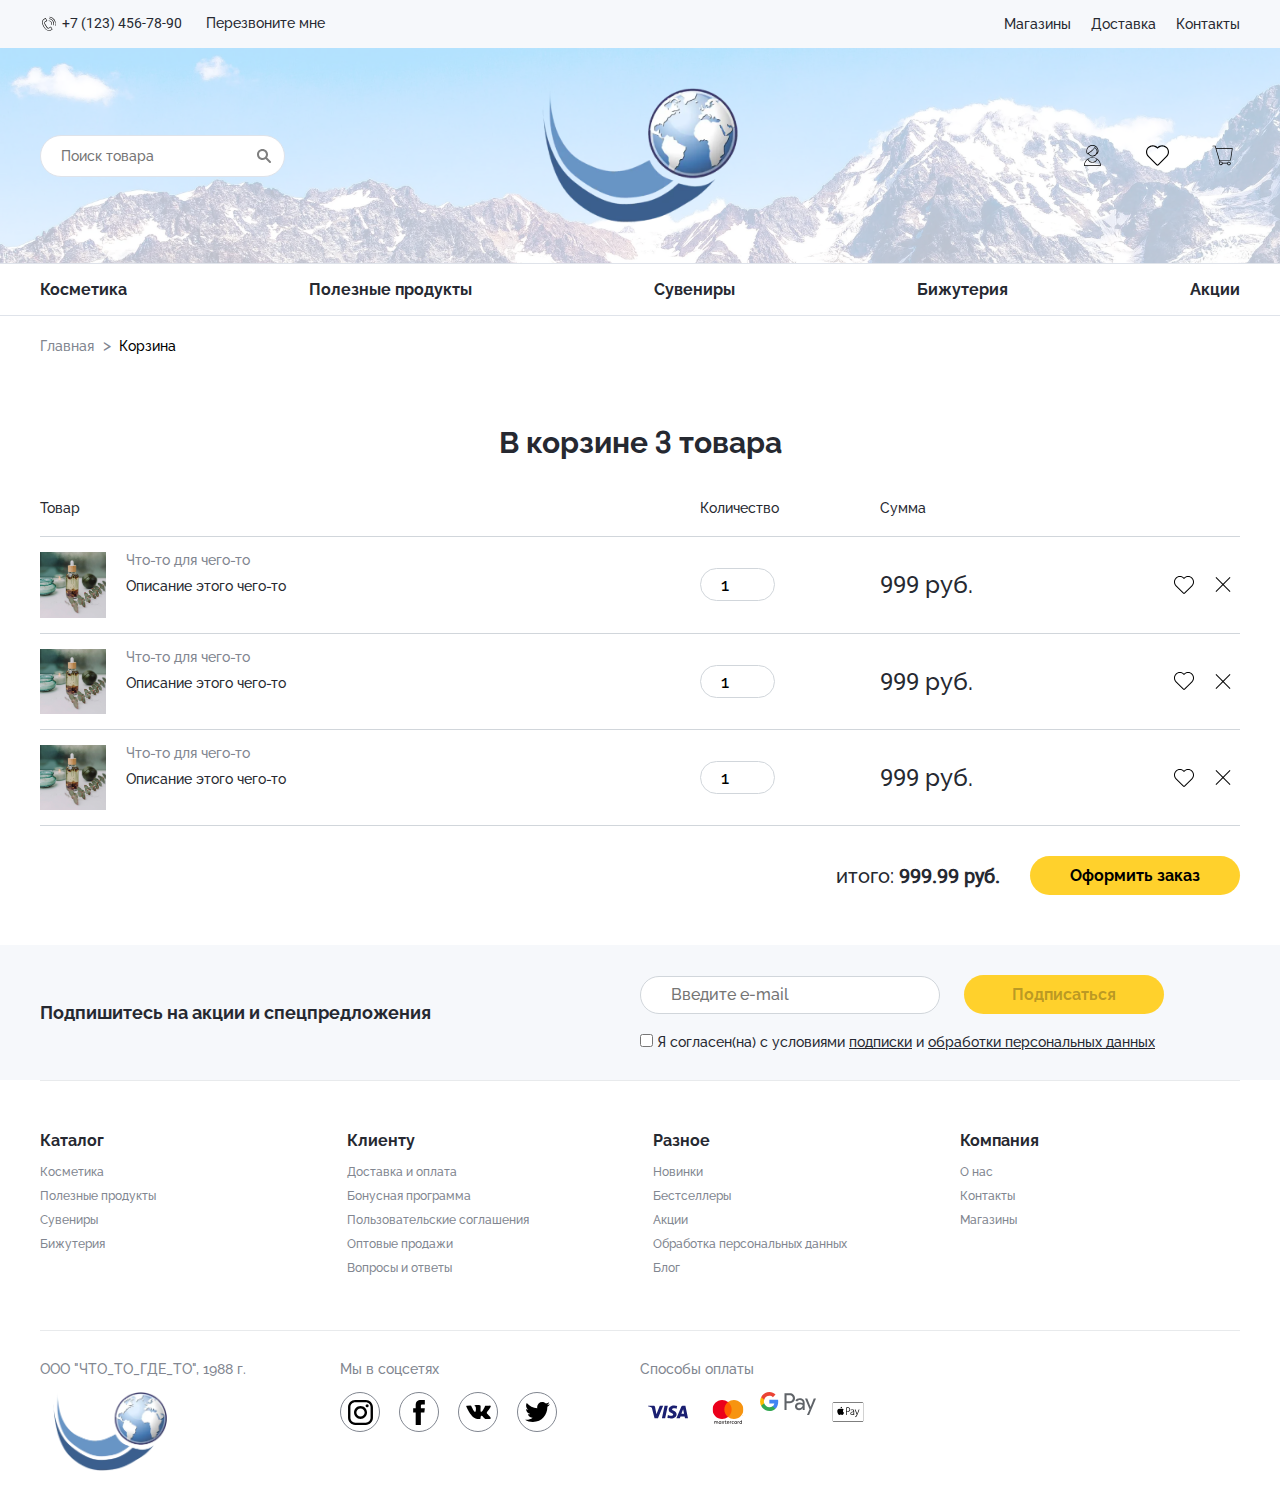
==== commit 7c07fa2c: "Add files via upload" ====
--- a/cart.html
+++ b/cart.html
@@ -30,27 +30,29 @@
 				</div> 			</div> 		</div>-		<div class="header-content container">-			<div class="burger">-				<span></span>-			</div>-			<div class="header-content__search">-				<form>-					<input class="search-input" type="search" placeholder="Поиск товара">-					<button type="submit"><picture><source srcset="img/icons/search.svg" type="image/webp"><img src="img/icons/search.svg" class="search-icon" alt="search"></picture></button>-				</form>-			</div>-			<div class="header-content__logo"><a href="index.html"><picture><source srcset="img/logo.webp" type="image/webp"><img src="img/logo.png" alt="logo"></picture></a></div>-			<div class="header-content__enter-buttons">-				<a href="#authorization" class="enter-button popup-link" title="Авторизация">-					<span class="enter-button-icon enter-button-icon-auth"></span>-				</a>-				<a class="enter-button enter-button-fav" href="#" title="Избранное">-					<span class="enter-button-icon enter-button-icon-fav"></span>-				</a>-				<a class="enter-button" href="cart.html" title="Корзина">-					<span class="enter-button-icon enter-button-icon-cart"></span>-				</a>+		<div class="header-main">+			<div class="header-content container">+				<div class="burger">+					<span></span>+				</div>+				<div class="header-content__search">+					<form>+						<input class="search-input" type="search" placeholder="Поиск товара">+						<button type="submit"><picture><source srcset="img/icons/search.svg" type="image/webp"><img src="img/icons/search.svg" class="search-icon" alt="search"></picture></button>+					</form>+				</div>+				<div class="header-content__logo"><a href="index.html"><picture><source srcset="img/logo.webp" type="image/webp"><img src="img/logo.png" alt="logo"></picture></a></div>+				<div class="header-content__enter-buttons">+					<a href="#authorization" class="enter-button popup-link" title="Авторизация">+						<span class="enter-button-icon enter-button-icon-auth"></span>+					</a>+					<a class="enter-button enter-button-fav" href="#" title="Избранное">+						<span class="enter-button-icon enter-button-icon-fav"></span>+					</a>+					<a class="enter-button" href="cart.html" title="Корзина">+						<span class="enter-button-icon enter-button-icon-cart"></span>+					</a>+				</div> 			</div> 		</div> 		<div class="main-nav-icons"></div>--- a/css/style.min.css
+++ b/css/style.min.css
@@ -1 +1 @@
-@charset "UTF-8";*{padding:0;margin:0;border:0}*,:after,:before{-webkit-box-sizing:border-box;box-sizing:border-box}:active,:focus{outline:0}a:active,a:focus{outline:0}aside,footer,header,nav{display:block}body,html{height:100%;width:100%;font-size:100%;font-size:14px;-ms-text-size-adjust:100%;-moz-text-size-adjust:100%;-webkit-text-size-adjust:100%}button,input,textarea{font-family:inherit}input::-ms-clear{display:none}button{cursor:pointer;background:inherit;display:inline-block}button::-moz-focus-inner{padding:0;border:0}a,a:visited{text-decoration:none;color:inherit}a:hover{text-decoration:none}ul li{list-style:none}img{vertical-align:top}h1,h2,h3,h4,h5,h6{font-size:inherit;font-weight:400}@font-face{font-family:Raleway;font-display:swap;src:url(../fonts/Raleway-Light.woff) format("woff"),url(../fonts/Raleway-Light.woff2) format("woff2");font-style:300;font-weight:light}@font-face{font-family:Raleway;font-display:swap;src:url(../fonts/Raleway-Regular.woff) format("woff"),url(../fonts/Raleway-Regular.woff2) format("woff2");font-style:400;font-weight:regular}@font-face{font-family:Raleway;font-display:swap;src:url(../fonts/Raleway-Medium.woff) format("woff"),url(../fonts/Raleway-Medium.woff2) format("woff2");font-style:500;font-weight:medium}@font-face{font-family:Raleway;font-display:swap;src:url(../fonts/Raleway-Bold.woff) format("woff"),url(../fonts/Raleway-Bold.woff2) format("woff2");font-style:600;font-weight:700}@font-face{font-family:Roboto;font-display:swap;src:url(../fonts/Roboto-Regular.woff) format("woff"),url(../fonts/Roboto-Regular.woff2) format("woff2");font-style:400;font-weight:regular}body{position:relative;font-family:Raleway,sans-serif;color:#262931}body.lock{overflow:hidden}img{max-width:100%}.container{max-width:1230px;margin:0 auto;padding:0 15px}.section-title{margin-bottom:40px;font-size:30px;font-weight:600;text-align:center}.btn{display:inline-block;min-width:200px;padding:10px 40px;text-align:center;font-size:16px;background-color:#ffd12c;border-radius:40px;-webkit-transition:all .3s ease 0s;-o-transition:all .3s ease 0s;transition:all .3s ease 0s}.btn:hover{background-color:#ffea2c}.btn-bold{font-weight:600}.number{font-family:Roboto,sans-serif}.animated-link{position:relative}.animated-link:before{content:"";position:absolute;bottom:0;left:0;height:1px;width:0;background-color:#262931}.animated-link:hover:before{width:100%;-webkit-transition:all .4s ease 0s;-o-transition:all .4s ease 0s;transition:all .4s ease 0s}.animated-link:after{content:"";position:absolute;bottom:0;right:0;height:1px;width:0;background-color:#262931;-webkit-transition:all .5s ease .3s;-o-transition:all .5s ease .3s;transition:all .5s ease .3s}.animated-link:hover:after{width:100%}.burger{position:relative;display:none;width:18px;height:18px;cursor:pointer}.burger span{display:inline-block;position:absolute;top:8px;height:2px;width:20px;background-color:#000}.burger:before{content:"";position:absolute;top:0;left:0;height:2px;width:20px;background-color:#000}.burger:after{content:"";position:absolute;bottom:0;left:0;height:2px;width:20px;background-color:#000}.burger.active span{display:none}.burger.active:before{top:44.5%;-webkit-transform:rotate(45deg);-ms-transform:rotate(45deg);transform:rotate(45deg)}.burger.active:after{bottom:44.5%;-webkit-transform:rotate(-45deg);-ms-transform:rotate(-45deg);transform:rotate(-45deg)}.header-top{width:100%;background-color:#f6f8fb}.header-top__content{display:-webkit-box;display:-ms-flexbox;display:flex;-webkit-box-pack:justify;-ms-flex-pack:justify;justify-content:space-between;-webkit-box-align:center;-ms-flex-align:center;align-items:center;padding:15px 0}.header-top__content-left{-webkit-box-flex:0;-ms-flex:0 0 50%;flex:0 0 50%}.header-top__content-left .tel-icon{max-width:18px}.header-top__content-left a{margin:0 20px 0 0}.header-top__content-tel{font-family:Roboto,serif}.header-top__content-right{-webkit-box-flex:0;-ms-flex:0 0 50%;flex:0 0 50%;display:-webkit-box;display:-ms-flexbox;display:flex;-webkit-box-pack:end;-ms-flex-pack:end;justify-content:flex-end;-webkit-box-align:center;-ms-flex-align:center;align-items:center}.header-top__content-right a{margin-left:20px}.header-top a{padding-top:5px}.header-content{display:-webkit-box;display:-ms-flexbox;display:flex;-webkit-box-pack:justify;-ms-flex-pack:justify;justify-content:space-between;-webkit-box-align:center;-ms-flex-align:center;align-items:center;padding:40px 15px}.header-content__search{-webkit-box-flex:0;-ms-flex:0 1 33.333%;flex:0 1 33.333%}.header-content__search form{display:-webkit-inline-box;display:-ms-inline-flexbox;display:inline-flex;-webkit-box-pack:justify;-ms-flex-pack:justify;justify-content:space-between;-webkit-box-align:center;-ms-flex-align:center;align-items:center;max-width:250px;border:1px solid #dfe3ea;border-radius:40px;padding:5px 5px}.header-content__search form button{display:inline-block;height:30px;width:30px;border-radius:50%}.header-content__search form button:hover{background-color:#dfe3ea}.header-content__logo{-webkit-box-flex:0;-ms-flex:0 1 20%;flex:0 1 20%;text-align:center;font-size:30px}.header-content__enter-buttons{-webkit-box-flex:0;-ms-flex:0 1 33.333%;flex:0 1 33.333%;display:-webkit-box;display:-ms-flexbox;display:flex;-webkit-box-pack:end;-ms-flex-pack:end;justify-content:flex-end;-webkit-box-align:center;-ms-flex-align:center;align-items:center}.search-input{padding:5px 15px;border-radius:40px;font-size:14px}.enter-button{display:-webkit-inline-box;display:-ms-inline-flexbox;display:inline-flex;-webkit-box-pack:center;-ms-flex-pack:center;justify-content:center;-webkit-box-align:center;-ms-flex-align:center;align-items:center;height:35px;width:35px;margin-left:30px;border-radius:50%;overflow:hidden}.enter-button-icon{display:inline-block;height:30px;width:30px;border-radius:50%;background-position:center;background-repeat:no-repeat;background-size:75%}.enter-button-icon-auth{background-image:url(../img/icons/authorization.svg)}.enter-button-icon-fav{background-image:url(../img/icons/favorites.svg)}.enter-button-icon-cart{background-image:url(../img/icons/cart.svg)}.enter-button:hover{background-color:#f6f8fb;-webkit-box-shadow:0 0 15px #f6f8fb;box-shadow:0 0 15px #f6f8fb}.search-icon{max-width:100%}.main-nav{position:relative;width:100%;padding:10px 0;border-top:1px solid #dfe3ea;border-bottom:1px solid #dfe3ea}.main-nav__list{display:-webkit-box;display:-ms-flexbox;display:flex;-webkit-box-pack:justify;-ms-flex-pack:justify;justify-content:space-between}.main-nav__list-item{position:relative;font-size:16px}.main-nav-link{position:relative;display:inline-block;padding:6px 0}.main-nav-link:after{content:"";position:absolute;bottom:0;right:50%;height:3px;width:0;background-color:#ffd12c;-webkit-transition:all .5s ease 0s;-o-transition:all .5s ease 0s;transition:all .5s ease 0s}.main-nav-link:hover:after{width:15px}.main-nav-link:before{content:"";position:absolute;bottom:0;left:50%;height:3px;width:0;background-color:#ffd12c;-webkit-transition:all .5s ease 0s;-o-transition:all .5s ease 0s;transition:all .5s ease 0s}.main-nav-link:hover:before{width:15px}.main-nav-submenu{position:absolute;top:100%;left:0;min-width:100%;background-color:#fff;opacity:0;z-index:-9;-webkit-transition:all .5s ease 0s;-o-transition:all .5s ease 0s;transition:all .5s ease 0s}.main-page .main-nav-submenu{display:none}.main-nav-submenu:hover{opacity:1;z-index:999}.main-nav-submenu.active{opacity:1;z-index:999}.main-nav-submenu-container{display:-webkit-box;display:-ms-flexbox;display:flex}.main-nav-submenu-column{margin:30px 0}.main-nav-submenu-column:not(:last-child){margin-right:50px}.main-nav-submenu-title{margin-bottom:10px;font-weight:600}.main-nav-submenu-link{display:inline-block;margin-bottom:10px}.main-nav-submenu-link:hover{color:#818690}.baner{margin:20px 0 80px}.baner-container-item{display:-webkit-box;display:-ms-flexbox;display:flex}.baner-img{display:block;-webkit-box-flex:0;-ms-flex:0 0 66.66%;flex:0 0 66.66%}.baner-description{-webkit-box-flex:1;-ms-flex:1 0 33.33%;flex:1 0 33.33%;display:-webkit-box;display:-ms-flexbox;display:flex;-webkit-box-orient:vertical;-webkit-box-direction:normal;-ms-flex-direction:column;flex-direction:column;-webkit-box-pack:end;-ms-flex-pack:end;justify-content:flex-end;-webkit-box-align:start;-ms-flex-align:start;align-items:start;padding:45px 30px}.baner-description-title{margin-bottom:25px;font-size:42px;line-height:48px;font-weight:600}.baner-description-text{margin-bottom:25px;font-size:18px;line-height:24px}.swiper-navigation{position:relative;display:-webkit-box;display:-ms-flexbox;display:flex;-webkit-box-pack:center;-ms-flex-pack:center;justify-content:center;-webkit-box-align:center;-ms-flex-align:center;align-items:center}.swiper-button-next:after,.swiper-button-prev:after{font-size:30px;color:#ffd12c}.swiper-button-next.swiper-button-disabled,.swiper-button-prev.swiper-button-disabled{opacity:.5}.swiper-pagination-bullet{background:#ffd12c;opacity:.5}.swiper-pagination-bullet.swiper-pagination-bullet-active{opacity:1}.swiper-pagination-bullet:not(:last-child){margin-right:10px}.catalog-section{margin-bottom:80px;text-align:center}.product-list{display:-webkit-box;display:-ms-flexbox;display:flex;-webkit-box-align:stretch;-ms-flex-align:stretch;align-items:stretch;-ms-flex-wrap:wrap;flex-wrap:wrap;margin:-16px;margin-bottom:20px}.product-item{position:relative;-webkit-box-flex:0;-ms-flex:0 0 25%;flex:0 0 25%;display:-webkit-box;display:-ms-flexbox;display:flex;-webkit-box-orient:vertical;-webkit-box-direction:normal;-ms-flex-direction:column;flex-direction:column;-webkit-box-align:center;-ms-flex-align:center;align-items:center;padding:16px;border-radius:30px;text-align:center}.product-item:hover .product-hov{display:-webkit-box;display:-ms-flexbox;display:flex;-webkit-box-orient:vertical;-webkit-box-direction:normal;-ms-flex-direction:column;flex-direction:column;-webkit-box-pack:justify;-ms-flex-pack:justify;justify-content:space-between}.product-item-link::before{content:"";width:100%;height:100%;position:absolute;top:0;left:0;z-index:4}.product-image{display:inline-block;max-width:70%;margin-bottom:10px}.product-rating{margin-bottom:10px}.product-rating-star{height:16px}.product-name{margin-bottom:10px;font-size:14px;line-height:16px;font-weight:300;color:#818690}.product-description{margin-bottom:10px;font-size:14px;line-height:16px}.product-price{margin-bottom:15px;font-size:14px;line-height:16px;font-weight:600}.product-description,.product-image,.product-item picture,.product-name,.product-price,.product-rating{z-index:2}.product-hov{position:absolute;top:0;left:0;display:none;width:100%;height:125%;padding:10px 20px;border-radius:10px;-webkit-box-shadow:0 0 15px #a4a7ac;box-shadow:0 0 15px #a4a7ac;background-color:#fff}.product-features{-ms-flex-item-align:start;align-self:flex-start;z-index:5}.product-shortcuts{padding:5px 8px;margin-right:0 5px;border-radius:5px;text-transform:uppercase;font-size:10px;line-height:1;font-weight:600;color:#fff}.product-shortcuts-new{display:none;background-color:#25bc8b}.product-shortcuts-sale{display:none;background-color:#e95959}.new-list .product-shortcuts-new,.sale-list .product-shortcuts-sale{display:inline-block}.product-favorite-btn{position:relative;-ms-flex-item-align:end;align-self:flex-end;display:-webkit-inline-box;display:-ms-inline-flexbox;display:inline-flex;-webkit-box-pack:center;-ms-flex-pack:center;justify-content:center;-webkit-box-align:center;-ms-flex-align:center;align-items:center;width:35px;height:35px;border-radius:50%;z-index:5}.product-favorite-icon{display:inline-block;width:20px;height:20px;background-image:url(../img/icons/favorites.svg);background-position:center center;background-repeat:no-repeat;background-size:contain}.product-favorite-btn:hover{background-color:#f6f8fb;-webkit-box-shadow:0 0 15px #f6f8fb;box-shadow:0 0 15px #f6f8fb}.product-buttons{margin:0 -20px -10px;padding-bottom:10px;border-radius:10px;background-color:#fff;z-index:9}.add-to-cart-btn{margin-bottom:10px}.add-to-cart-icon{display:inline-block;width:15px;height:15px;margin-right:10px;background-image:url(../img/icons/cart.svg);background-position:center;background-repeat:no-repeat;background-size:contain;-webkit-transform:translateY(2px);-ms-transform:translateY(2px);transform:translateY(2px)}.quick-view-btn{border:1px solid #e4e4e4;background-color:#fff}.quick-view-btn:hover{background-color:#e4e4e4}.quick-view-btn-icon{display:inline-block;width:15px;height:15px;margin-right:10px;background-image:url(../img/icons/eye.svg);background-position:center center;background-repeat:no-repeat;background-size:contain;-webkit-transform:translateY(2px);-ms-transform:translateY(2px);transform:translateY(2px)}.sets{margin-bottom:80px;text-align:center}.sets-catalog{display:-webkit-box;display:-ms-flexbox;display:flex;-webkit-box-pack:justify;-ms-flex-pack:justify;justify-content:space-between;-webkit-box-align:stretch;-ms-flex-align:stretch;align-items:stretch;-ms-flex-wrap:wrap;flex-wrap:wrap;margin-bottom:20px}.sets-catalog-item{-webkit-box-flex:0;-ms-flex:0 0 32%;flex:0 0 32%;margin-bottom:20px}.sets-catalog-big{-webkit-box-flex:0;-ms-flex:0 0 66%;flex:0 0 66%}.sets-catalog-item-2{display:-webkit-box;display:-ms-flexbox;display:flex;-webkit-box-orient:vertical;-webkit-box-direction:normal;-ms-flex-direction:column;flex-direction:column;-webkit-box-pack:justify;-ms-flex-pack:justify;justify-content:space-between}.sets-card{position:relative;display:-webkit-box;display:-ms-flexbox;display:flex;-webkit-box-orient:vertical;-webkit-box-direction:normal;-ms-flex-direction:column;flex-direction:column;-webkit-box-pack:justify;-ms-flex-pack:justify;justify-content:space-between;height:100%;padding:30px;background-color:#f1f4f9;border-radius:5px;color:#818690}.sets-catalog-item-img{display:block;margin:0 auto 30px;max-width:80%}.sets-catalog-item-name{-webkit-box-flex:1;-ms-flex:1 1 auto;flex:1 1 auto;display:block;margin-bottom:10px;font-size:16px;font-weight:300;line-height:1;text-align:left}.sets-catalog-item-name:after{content:"";position:absolute;top:0;left:0;width:100%;height:100%}.sets-catalog-item-price{font-size:16px;font-weight:600;line-height:1;text-align:left;color:#262931}.sets-catalog-big .sets-card{min-height:100%;padding:60px 30px 30px}.sets-catalog-big .sets-catalog-item-img{margin:0 auto 60px}.sets-catalog-item-2 .sets-card:not(:last-child){margin-bottom:20px}.social-army{margin-bottom:80px}.social-army-container{display:-webkit-box;display:-ms-flexbox;display:flex;-webkit-box-align:center;-ms-flex-align:center;align-items:center}.social-army-fotos{-webkit-box-flex:0;-ms-flex:0 0 50%;flex:0 0 50%;display:-webkit-box;display:-ms-flexbox;display:flex;-webkit-box-pack:justify;-ms-flex-pack:justify;justify-content:space-between;-ms-flex-wrap:wrap;flex-wrap:wrap}.social-army-fotos-item{position:relative;-webkit-box-flex:0;-ms-flex:0 0 calc(50% - 10px);flex:0 0 calc(50% - 10px);margin-bottom:20px;overflow:hidden;color:#fff}.social-army-img{-webkit-transition:all .8s ease 0s;-o-transition:all .8s ease 0s;transition:all .8s ease 0s}.social-army-fotos-item:hover .social-army-img{-webkit-transform:scale(1.1);-ms-transform:scale(1.1);transform:scale(1.1)}.social-army-icon{display:block;width:30px;height:30px;position:absolute;top:15px;right:15px;z-index:5;background-image:url(../img/icons/inst-white.svg);background-position:center center;background-repeat:no-repeat;background-size:contain}.social-army-name{position:absolute;bottom:15px;left:15px;z-index:5;font-size:16px;line-height:1}.social-army-link{display:block;position:absolute;width:100%;height:100%;left:0;bottom:0;z-index:2;background-color:rgba(148,148,148,.3);-webkit-transition:all .5s ease 0s;-o-transition:all .5s ease 0s;transition:all .5s ease 0s}.social-army-link:hover{background-color:rgba(148,148,148,0)}.social-army-invite{display:-webkit-box;display:-ms-flexbox;display:flex;-webkit-box-orient:vertical;-webkit-box-direction:normal;-ms-flex-direction:column;flex-direction:column;-webkit-box-pack:center;-ms-flex-pack:center;justify-content:center;-webkit-box-align:center;-ms-flex-align:center;align-items:center;padding:50px}.social-army-invite-insta{display:-webkit-box;display:-ms-flexbox;display:flex;-webkit-box-align:center;-ms-flex-align:center;align-items:center;margin-bottom:30px}.invite-insta-icon{display:-webkit-box;display:-ms-flexbox;display:flex;-webkit-box-pack:center;-ms-flex-pack:center;justify-content:center;-webkit-box-align:center;-ms-flex-align:center;align-items:center;width:70px;height:70px;margin-right:15px;border-radius:50%;border:1px solid #d1d6db}.invite-insta-icon:hover{background-color:#262931;border:1px solid #262931}.inst{display:inline-block;width:25px;height:25px;background-image:url(../img/icons/inst.svg);background-position:center center;background-repeat:no-repeat;background-size:contain}.invite-insta-icon:hover .inst{background-image:url(../img/icons/inst-white.svg)}.invite-insta-count{margin-right:15px;font-family:Roboto,serif;font-size:18px;font-weight:300;color:#2f333b}.social-army-invite-others{display:-webkit-box;display:-ms-flexbox;display:flex;-webkit-box-pack:center;-ms-flex-pack:center;justify-content:center;-webkit-box-align:center;-ms-flex-align:center;align-items:center;padding-top:30px;border-top:1px solid #e8eaec}.invite-others-item{display:-webkit-box;display:-ms-flexbox;display:flex;-webkit-box-orient:vertical;-webkit-box-direction:normal;-ms-flex-direction:column;flex-direction:column;-webkit-box-align:center;-ms-flex-align:center;align-items:center}.invite-others-item:not(:last-child){margin-right:50px}.invite-others-item-link{display:-webkit-box;display:-ms-flexbox;display:flex;-webkit-box-pack:center;-ms-flex-pack:center;justify-content:center;-webkit-box-align:center;-ms-flex-align:center;align-items:center;width:50px;height:50px;margin-bottom:10px;border-radius:50%;border:1px solid #d1d6db}.invite-others-item-link:hover{background-color:#262931;border:1px solid #262931}.invite-others-item-icon{display:inline-block;width:25px;height:25px;background-position:center center;background-repeat:no-repeat;background-size:contain}.vk{background-image:url(../img/icons/vk.svg)}.invite-others-item-link:hover .vk{background-image:url(../img/icons/vk-white.svg)}.fb{background-image:url(../img/icons/fb.svg)}.invite-others-item-link:hover .fb{background-image:url(../img/icons/fb-white.svg)}.twit{background-image:url(../img/icons/twit.svg)}.invite-others-item-link:hover .twit{background-image:url(../img/icons/twit-white.svg)}.invite-others-item-count{font-family:Roboto,sana-serif;font-size:16px}.subscription{padding:30px 0;background-color:#f6f8fb}.subscription-container{display:-webkit-box;display:-ms-flexbox;display:flex;-webkit-box-pack:justify;-ms-flex-pack:justify;justify-content:space-between;-webkit-box-align:center;-ms-flex-align:center;align-items:center}.subscription-title{font-size:18px;font-weight:600}.subscription-form{-webkit-box-flex:0;-ms-flex:0 0 50%;flex:0 0 50%}.subscription-input{width:50%;margin-right:20px;padding:10px 30px;border:1px solid #d1d6db;border-radius:30px;background-color:#fff}.subscription-input::-webkit-input-placeholder{font-size:16px}.subscription-input::-moz-placeholder{font-size:16px}.subscription-input:-ms-input-placeholder{font-size:16px}.subscription-input::-ms-input-placeholder{font-size:16px}.subscription-input::placeholder{font-size:16px}.subscription-agreement{margin-top:20px}.subscription-agreement-check{background-color:#ffd12c}.subscription-agreement-link{text-decoration:underline}.company{margin-bottom:80px}.company-container{display:-webkit-box;display:-ms-flexbox;display:flex;-webkit-box-pack:justify;-ms-flex-pack:justify;justify-content:space-between;-webkit-box-align:center;-ms-flex-align:center;align-items:center}.compani-column{-webkit-box-flex:0;-ms-flex:0 0 35%;flex:0 0 35%;padding:15px;font-size:14px;line-height:1.3}.company-logo{-webkit-box-flex:0;-ms-flex:0 0 25%;flex:0 0 25%}.company-logo-desription{margin-top:15px;font-size:18px;font-weight:600}.footer{padding-bottom:30px}.footer-nav{display:-webkit-box;display:-ms-flexbox;display:flex;-webkit-box-pack:justify;-ms-flex-pack:justify;justify-content:space-between;-webkit-box-align:start;-ms-flex-align:start;align-items:flex-start;margin-bottom:30px;padding:50px 0;border-top:1px solid #e8eaec;border-bottom:1px solid #e8eaec}.footer-nav-column{-webkit-box-flex:0;-ms-flex:0 0 calc(25% - 20px);flex:0 0 calc(25% - 20px)}.footer-nav-title{font-size:16px;font-weight:600;margin-bottom:10px}.footer-nav-list .animated-link:after,.footer-nav-list .animated-link:before{background-color:#818690}.footer-nav-item{font-size:12px;line-height:24px;font-weight:300;color:#818690}.footer-info{display:-webkit-box;display:-ms-flexbox;display:flex}.footer-info-item{-webkit-box-flex:0;-ms-flex:0 0 calc(25% - 20px);flex:0 0 calc(25% - 20px);margin-right:20px}.footer-info-title{margin-bottom:15px;font-size:14px;color:#818690}.footer-info-logo{max-width:50%}.footer-info-link{display:-webkit-inline-box;display:-ms-inline-flexbox;display:inline-flex;-webkit-box-pack:center;-ms-flex-pack:center;justify-content:center;-webkit-box-align:center;-ms-flex-align:center;align-items:center;width:40px;height:40px;margin-right:15px;border:1px solid #818690;border-radius:50%}.footer-info-link-icon{display:inline-block;width:25px;height:25px;background-position:center center;background-repeat:no-repeat;background-size:contain}.footer-info-link:hover{border:1px solid #262931;background-color:#262931}.footer-info-link:hover .inst{background-image:url(../img/icons/inst-white.svg)}.footer-info-link:hover .fb{background-image:url(../img/icons/fb-white.svg)}.footer-info-link:hover .vk{background-image:url(../img/icons/vk-white.svg)}.footer-info-link:hover .twit{background-image:url(../img/icons/twit-white.svg)}.footer-info-payment{max-width:20%}.popup{display:none;position:fixed;top:0;left:0;width:100vw;height:100vh;background-color:rgba(0,0,0,.5);z-index:999}.popup.open{display:-webkit-box;display:-ms-flexbox;display:flex;-webkit-box-pack:center;-ms-flex-pack:center;justify-content:center;-webkit-box-align:center;-ms-flex-align:center;align-items:center}.popup-content{position:relative;max-width:60%;max-height:70%;padding:20px;border-radius:15px;-webkit-box-shadow:0 0 15px #000;box-shadow:0 0 15px #000;background-color:#fff}.close-popup{position:relative;width:25px;height:25px;float:right;cursor:pointer}.close-popup:hover{background-color:#f6f8fb}.close-popup-icon:before{content:"";position:absolute;top:12px;left:0;width:100%;height:1px;background-color:#000;-webkit-transform:rotate(45deg);-ms-transform:rotate(45deg);transform:rotate(45deg)}.close-popup-icon:after{content:"";position:absolute;bottom:12px;left:0;width:100%;height:1px;background-color:#000;-webkit-transform:rotate(-45deg);-ms-transform:rotate(-45deg);transform:rotate(-45deg)}.popup-title{font-size:24px;line-height:1;font-weight:600;margin-bottom:20px}.popup-input{display:block;width:100%;padding:15px 20px;margin-bottom:20px;border:1px solid #d1d6db;border-radius:30px;font-size:16px}.call-back-text{margin-bottom:20px}.call-back-btn{width:100%;margin-top:20px;padding:15px 20px;font-size:16px}.authorization-oneclick{display:-webkit-box;display:-ms-flexbox;display:flex;-webkit-box-align:center;-ms-flex-align:center;align-items:center;margin-bottom:20px;font-weight:600}.oneclick-link{width:40px;height:40px;margin-left:15px}.oneclick-link-icon{width:20px;height:20px}.registration-btn{margin-left:10px;margin-bottom:10px;border:1px solid #ffd12c;background-color:#fff}.restore-pass{margin-left:5px;font-size:14px;font-weight:300;text-decoration:underline}.popup-product{display:-webkit-box;display:-ms-flexbox;display:flex}.popup-product-slider{-webkit-box-flex:0;-ms-flex:0 0 45%;flex:0 0 45%;padding:15px;min-width:0}.popup-product-item{-webkit-box-flex:0;-ms-flex:0 0 55%;flex:0 0 55%;padding:15px;text-align:left}.popup-product-image{height:100%;display:-webkit-box;display:-ms-flexbox;display:flex;-webkit-box-pack:center;-ms-flex-pack:center;justify-content:center;-webkit-box-align:center;-ms-flex-align:center;align-items:center;text-align:center}.popup-product-swiper-pagination{display:-webkit-box;display:-ms-flexbox;display:flex;-webkit-box-pack:center;-ms-flex-pack:center;justify-content:center;-webkit-box-align:center;-ms-flex-align:center;align-items:center}.swiper-slide-img{max-width:80%}.popup-product-price-row{display:-webkit-box;display:-ms-flexbox;display:flex;-webkit-box-pack:justify;-ms-flex-pack:justify;justify-content:space-between;-webkit-box-align:center;-ms-flex-align:center;align-items:center;margin-bottom:15px}.popup-product-price-rub{font-size:24px;font-weight:300;line-height:1}.popup-product-price-feedback{text-decoration:underline;font-weight:300}.popup-product-volume{display:inline-block;margin-bottom:15px;padding:5px 10px;border:1px solid #d1d6db;border-radius:3px;font-size:18px}.popup-product-description{margin-bottom:15px}.popup-product-description-link{display:inline-block;position:relative;padding-bottom:7px;margin-bottom:8px;font-weight:600}.popup-product-description-link:not(:last-child){margin-right:15px}.popup-product-description-link:after{content:"";position:absolute;bottom:0;right:50%;height:3px;width:0;background-color:#ffd12c;-webkit-transition:all .5s ease 0s;-o-transition:all .5s ease 0s;transition:all .5s ease 0s}.popup-product-description-link:hover:after{width:15px}.popup-product-description-link:before{content:"";position:absolute;bottom:0;left:50%;height:3px;width:0;background-color:#ffd12c;-webkit-transition:all .5s ease 0s;-o-transition:all .5s ease 0s;transition:all .5s ease 0s}.popup-product-description-link:hover:before{width:15px}.popup-product-description-link.active::after,.popup-product-description-link.active::before{width:15px}.popup-product-description-text{display:none}.popup-product-description-text.active{display:block;margin-bottom:20px;line-height:1.4}.popup-product-form{margin-bottom:20px}.popup-product-form-input{display:inline-block;height:100%;max-width:75px;padding:5px 10px 5px 20px;margin-right:15px;border:1px solid #d1d6db;border-radius:30px;font-size:18px}.popup-product-favorites{display:-webkit-inline-box;display:-ms-inline-flexbox;display:inline-flex;-webkit-box-align:center;-ms-flex-align:center;align-items:center}.popup-product-favorites-icon{display:inline-block;width:15px;height:15px;margin-right:5px;background-image:url(../img/icons/favorites.svg);background-position:center;background-repeat:no-repeat;background-size:contain}.popup-product-favorites-text{text-decoration:underline}.popup-product-favorites-text:hover{text-decoration:none}.catalog-baner{width:100%;background:url(../img/page-baner.jpg) center center no-repeat;background-size:contain}.catalog-title{padding:150px 0;text-align:center;text-transform:uppercase;font-size:65px;font-weight:600;color:#fff}.site-nav{padding-bottom:20px;margin-bottom:20px;border-bottom:1px solid #dfe3ea}.site-nav-categories{display:none;margin:20px 0}.site-nav-categories-list{display:-webkit-box;display:-ms-flexbox;display:flex;-webkit-box-pack:justify;-ms-flex-pack:justify;justify-content:space-between;overflow:auto}.site-nav-categories-item{-webkit-box-flex:0;-ms-flex:0 0 30%;flex:0 0 30%;text-align:center;color:#fff}.site-nav-categories-item:not(:last-child){margin-right:.5%}.site-nav-categories-link{display:inline-block;width:100%;padding:25px 0;border-radius:20px;font-size:20px;font-weight:600;background:url(../img/page-baner.jpg) center no-repeat}.crumbs-list{display:-webkit-box;display:-ms-flexbox;display:flex;-webkit-box-align:center;-ms-flex-align:center;align-items:center;padding:20px 0;margin-bottom:50px}.crumbs-item{margin-right:8px;color:#818690}.crumbs-item:last-child{margin-right:0;color:#000}.crumbs-item-link{margin-right:5px;font-size:14px}.crumbs-item:last-child .crumbs-item-link{pointer-events:none;cursor:default}.crumbs-item-icon{font-size:16px}.crumbs-item:last-child .crumbs-item-icon{display:none}.catalog-filters{display:-webkit-box;display:-ms-flexbox;display:flex;-webkit-box-pack:center;-ms-flex-pack:center;justify-content:center;background-color:#f8f8fc}.catalog-categories{position:relative}.catalog-categories-title{display:inline-block;padding:15px 25px;font-size:16px;font-weight:600;color:#818690}.catalog-categories-title:not(:last-child){border-right:1px solid #edf0f59c}.catalog-categories-title:hover{background-color:#edf0f5}.catalog-categories-icon{display:inline-block;width:15px;height:15px;margin-left:20px;background-image:url(../img/icons/biger-icon.png);background-position:center center;background-repeat:no-repeat;background-size:contain;-webkit-transform:rotate(90deg);-ms-transform:rotate(90deg);transform:rotate(90deg)}.catalog-categories-list{position:absolute;left:0;top:100%;min-width:120%;padding:15px;background-color:#fff;z-index:99;-webkit-transform:scaleY(0);-ms-transform:scaleY(0);transform:scaleY(0);-webkit-transition:all .5s ease 0s;-o-transition:all .5s ease 0s;transition:all .5s ease 0s}.catalog-categories-list.active{-webkit-transform:scaleY(1);-ms-transform:scaleY(1);transform:scaleY(1)}.catalog-categories-item{color:#818690}.catalog-categories-link{font-size:18px;line-height:36px;font-weight:300}.catalog-section-count{text-align:left;font-size:14px;margin-bottom:30px}.product-page .site-nav{border:none}.product-page .crumbs-list{margin:0}.product-page-card{margin-bottom:50px}.product-page-content{display:-webkit-box;display:-ms-flexbox;display:flex;max-width:100%;margin-bottom:30px}.product-page-item-slider{-webkit-box-flex:0;-ms-flex:0 0 60%;flex:0 0 60%;min-width:0}.product-page-image{text-align:center;padding:15px}.product-page-img{max-width:60%}.product-page-slider-navigation{display:none;height:20px}.product-minislider-wrapper{-webkit-box-pack:center;-ms-flex-pack:center;justify-content:center}.product-minislide{text-align:center;opacity:.7;-webkit-transition:opacity .3s easy 0s;-o-transition:opacity .3s easy 0s;transition:opacity .3s easy 0s}.product-minislide.swiper-slide-thumb-active{opacity:1}.product-minislide-image{cursor:pointer}.product-page-item{-webkit-box-flex:0;-ms-flex:0 0 40%;flex:0 0 40%;padding:30px;text-align:left}.product-page-title{margin-bottom:20px;font-size:30px;line-height:1;font-weight:600}.product-page-opinion{display:-webkit-box;display:-ms-flexbox;display:flex;margin-bottom:30px}.product-page-feedback-link{margin-right:10px;font-size:14px;font-weight:300;text-decoration:underline}.product-page-price{margin-bottom:20px;font-size:34px;font-weight:600}.product-page-volume{display:inline-block;margin-bottom:15px;padding:5px 10px;border:1px solid #d1d6db;border-radius:3px}.product-page-article{margin-bottom:30px}.product-page-article-number{font-size:14px;line-height:18px;font-weight:300;color:#818690}.product-page-article-availability{font-size:14px;line-height:18px;font-weight:300;color:#19bb88}.product-page-form{margin-bottom:20px}.product-page-form-input{display:inline-block;height:100%;max-width:75px;padding:5px 10px 5px 20px;margin-right:15px;border:1px solid #d1d6db;border-radius:30px;font-size:18px}.product-page-favorites{display:-webkit-inline-box;display:-ms-inline-flexbox;display:inline-flex;-webkit-box-align:center;-ms-flex-align:center;align-items:center;margin-bottom:20px}.product-page-favorites-icon{display:inline-block;width:15px;height:15px;margin-right:5px;background-image:url(../img/icons/favorites.svg);background-position:center;background-repeat:no-repeat;background-size:contain}.product-page-favorites-text{text-decoration:underline}.product-page-favorites-text:hover{text-decoration:none}.product-page-use-text:not(:last-child){margin-bottom:10px}.product-page-description{padding:30px 0;margin-bottom:50px;background-color:#f6f8fb}.product-page-description-text{max-width:60%;margin:0 auto 20px;text-align:center;line-height:24px}.section-subtitle{max-width:60%;margin:0 auto 20px;font-weight:600}.product-page-description-list{max-width:60%;margin:0 auto}.product-page-description-listitem{list-style-type:disc;margin-left:15px;margin-bottom:20px}.product-page-structure{margin-bottom:50px}.product-page-suitable-container{padding:0 0 50px;overflow:hidden}.product-page-suitable-slider{min-width:0;padding:20px 10px;overflow:visible}.product-suitable-navigation{height:30px;display:-webkit-box;display:-ms-flexbox;display:flex;-webkit-box-pack:center;-ms-flex-pack:center;justify-content:center;-webkit-box-align:center;-ms-flex-align:center;align-items:center}.product-suitable-navigation .swiper-button-next,.product-suitable-navigation .swiper-button-prev{z-index:0}.product-page-feedback-list{max-width:80%;margin:0 auto 30px}.product-page-feedback-head{display:-webkit-box;display:-ms-flexbox;display:flex;-webkit-box-align:center;-ms-flex-align:center;align-items:center}.product-page-feedback-username{margin:15px 15px 15px 0;font-weight:600}.product-page-feedback-date{-webkit-box-flex:1;-ms-flex:1 0 auto;flex:1 0 auto;font-weight:300;text-align:right;color:#818690}.product-page-feedback-text{padding-bottom:20px;border-bottom:1px solid #e8eaec;font-size:14px}.product-page-feedback-answer{margin-left:50px}.product-page-feedback-form{max-width:80%;margin:0 auto 50px}.feedback-form-rating{display:-webkit-box;display:-ms-flexbox;display:flex;-webkit-box-align:center;-ms-flex-align:center;align-items:center;margin-bottom:20px}.feedback-form-rating-list{display:-webkit-box;display:-ms-flexbox;display:flex;margin-left:15px}.feedback-form-rating-star{display:-webkit-inline-box;display:-ms-inline-flexbox;display:inline-flex;-webkit-box-pack:center;-ms-flex-pack:center;justify-content:center;-webkit-box-align:center;-ms-flex-align:center;align-items:center}.feedback-form-rating-img{display:inline-block;width:20px;height:20px;background-image:url(../img/icons/star-empty.png);background-position:center center;background-repeat:no-repeat;background-size:contain}.feedback-form-textarea{display:block;width:100%;height:200px;margin:20px 0;padding:20px;border:1px solid #e4e4e4;border-radius:10px}.feedback-form-inputs{display:-webkit-box;display:-ms-flexbox;display:flex;-webkit-box-pack:space-evenly;-ms-flex-pack:space-evenly;justify-content:space-evenly;margin-bottom:20px}.feedback-form-input{min-width:45%;padding:15px;border:1px solid #e4e4e4;border-radius:30px}.btn-feedback{text-align:center;margin:0 auto}.shops-content{display:-webkit-box;display:-ms-flexbox;display:flex;-webkit-box-pack:justify;-ms-flex-pack:justify;justify-content:space-between;-webkit-box-align:center;-ms-flex-align:center;align-items:center;margin:0 0 30px 0}.shops-content-column{-webkit-box-flex:0;-ms-flex:0 0 calc(50% - 20px);flex:0 0 calc(50% - 20px)}.shops-content-item{padding:20px 0;border-bottom:1px solid #d1d6db}.shops-content-name{font-size:24px;font-weight:600;margin-bottom:15px}.shops-content-address{margin-bottom:15px}.shops-content-opening{margin-bottom:15px}.shops-content-phone{font-size:20px}.shops-content-map{width:100%}.contacts{padding:30px 0}.contacts-list{display:-webkit-box;display:-ms-flexbox;display:flex;-webkit-box-pack:justify;-ms-flex-pack:justify;justify-content:space-between;-ms-flex-wrap:wrap;flex-wrap:wrap}.contacts-item{-webkit-box-flex:0;-ms-flex:0 0 calc(50% - 20px);flex:0 0 calc(50% - 20px);margin-bottom:30px}.contacts-item-title{font-size:20px;font-weight:600;margin-bottom:20px}.contacts-item-text{margin-bottom:15px}.contacts-item-link{font-size:18px;text-decoration:underline}.cart{margin-bottom:50px}.cart-list-title{display:-webkit-box;display:-ms-flexbox;display:flex;margin-bottom:20px}.cart-list-name{position:relative;-webkit-box-flex:0;-ms-flex:0 0 55%;flex:0 0 55%;display:-webkit-box;display:-ms-flexbox;display:flex}.cart-list-quantity{-webkit-box-flex:0;-ms-flex:0 0 15%;flex:0 0 15%}.cart-list-sum{-webkit-box-flex:0;-ms-flex:0 0 30%;flex:0 0 30%;display:-webkit-box;display:-ms-flexbox;display:flex;-webkit-box-pack:justify;-ms-flex-pack:justify;justify-content:space-between;-webkit-box-align:center;-ms-flex-align:center;align-items:center}.cart-list{margin-bottom:30px}.cart-list-item{display:-webkit-box;display:-ms-flexbox;display:flex;-webkit-box-align:center;-ms-flex-align:center;align-items:center;padding:15px 0;border-top:1px solid #d1d6db}.cart-list-item:last-child{border-bottom:1px solid #d1d6db}.cart-list-item-img{display:inline-block;-webkit-box-flex:0;-ms-flex:0 0 10%;flex:0 0 10%;margin-right:20px}.cart-list-item-title{-webkit-box-flex:0;-ms-flex:0 0 50%;flex:0 0 50%}.cart-list-item-sum{font-size:24px}.cart-list-remove{position:relative;display:inline-block;width:20px;height:20px}.cart-list-remove:before{content:"";position:absolute;top:9.5px;left:0;width:100%;height:1px;background-color:#000;-webkit-transform:rotate(45deg);-ms-transform:rotate(45deg);transform:rotate(45deg)}.cart-list-remove:after{content:"";position:absolute;bottom:9.5px;left:0;width:100%;height:1px;background-color:#000;-webkit-transform:rotate(-45deg);-ms-transform:rotate(-45deg);transform:rotate(-45deg)}.cart-arrange{display:-webkit-box;display:-ms-flexbox;display:flex;-webkit-box-pack:end;-ms-flex-pack:end;justify-content:flex-end;-webkit-box-align:center;-ms-flex-align:center;align-items:center}.cart-total{margin-right:30px;font-size:20px}.delivery-text{margin-bottom:30px;font-size:18px;line-height:26px;color:#818690}.delivery-subtitle{margin-bottom:20px;font-size:22px;font-weight:600}.delivery-options{display:-webkit-box;display:-ms-flexbox;display:flex;-webkit-box-pack:justify;-ms-flex-pack:justify;justify-content:space-between;-webkit-box-align:stretch;-ms-flex-align:stretch;align-items:stretch;-ms-flex-wrap:wrap;flex-wrap:wrap}.delivery-options-item{-webkit-box-flex:0;-ms-flex:0 0 calc(50% - 20px);flex:0 0 calc(50% - 20px);padding:20px;margin-bottom:20px;border-radius:10px;background-color:#f6f8fb}.delivery-options-subtitle{font-size:18px;font-weight:600}.delivery-options-row{display:-webkit-box;display:-ms-flexbox;display:flex;-webkit-box-pack:justify;-ms-flex-pack:justify;justify-content:space-between;-webkit-box-align:center;-ms-flex-align:center;align-items:center;padding:10px 0}.delivery-troublelist{padding-left:20px;margin-bottom:20px}.delivery-troublelist-item{list-style-type:disc;margin-bottom:0}.delivery-payments{display:-webkit-box;display:-ms-flexbox;display:flex;-webkit-box-align:center;-ms-flex-align:center;align-items:center;margin-bottom:20px}.delivery-payments-img{-webkit-box-flex:0;-ms-flex:0 0 50px;flex:0 0 50px}@media (max-width:1200px){.container{max-width:970px}.btn{padding:10px 20px;font-size:14px}.baner-description{padding:20px}.baner-description-title{margin-bottom:20px;font-size:30px;line-height:38px;text-align:center}.baner-description-text{margin-bottom:20px;font-size:16px;line-height:22px}.subscription-title{text-align:center}.popup-content{max-width:70%;padding:20px}.popup-title{font-size:20px;margin-bottom:15px}.popup-product-price-row{margin-bottom:10px}.popup-product-price-rub{font-size:20px}.popup-product-volume{margin-bottom:10px;font-size:16px}.popup-product-description{margin-bottom:10px}.popup-product-description-link{padding-bottom:5px;margin-bottom:5px;font-size:14px}.popup-product-description-text.active{margin-bottom:15px;font-size:12px;line-height:1.3}.popup-product-form{margin-bottom:15px}.popup-product-favorites-icon{width:12px;height:12px}.footer-info-link{width:30px;height:30px;margin-right:10px}.footer-info-link-icon{width:20px;height:20px}}@media (max-width:992px){.container{max-width:750px}.btn{min-width:170px}.baner,.catalog-section,.company,.sets,.social-army{margin-bottom:50px}.inst{background-image:url(../img/icons/inst.svg)}.vk{background-image:url(../img/icons/vk.svg)}.fb{background-image:url(../img/icons/fb.svg)}.twit{background-image:url(../img/icons/twit.svg)}.burger{display:inline-block;margin-right:20px;z-index:9999}.header{position:fixed;top:0;left:0;height:70px;width:100%;background-color:rgba(255,255,255,.8);z-index:999}.header-top__content{display:none;-webkit-box-orient:vertical;-webkit-box-direction:normal;-ms-flex-direction:column;flex-direction:column;-webkit-box-align:end;-ms-flex-align:end;align-items:flex-end}.header-top__content-left{display:-webkit-box;display:-ms-flexbox;display:flex;-webkit-box-orient:vertical;-webkit-box-direction:normal;-ms-flex-direction:column;flex-direction:column;padding:0 15px}.header-top__content-left a{margin:0}.header-top__content-right{display:-webkit-box;display:-ms-flexbox;display:flex;-webkit-box-orient:vertical;-webkit-box-direction:normal;-ms-flex-direction:column;flex-direction:column;-webkit-box-pack:stretch;-ms-flex-pack:stretch;justify-content:stretch;-webkit-box-align:end;-ms-flex-align:end;align-items:flex-end;padding:0 15px}.header-top__content-right li{width:100%}.header-top__content-right .animated-link{margin:0}.header-content{-webkit-box-pack:start;-ms-flex-pack:start;justify-content:flex-start;padding:10px 15px}.header-content__search form{max-width:200px}.search-input{max-width:150px}.header-content__logo{-webkit-box-flex:1;-ms-flex:1 0 auto;flex:1 0 auto;text-align:right}.header-content__logo a{display:inline-block;max-width:100px}.main-nav.active{left:0}.main-nav{position:fixed;top:0;left:-100%;width:auto;height:auto;padding:20px 20px 20px 40px;border:none;background-color:#f6f8fb;text-align:right;overflow:auto;-webkit-transition:all .5s ease 0s;-o-transition:all .5s ease 0s;transition:all .5s ease 0s;z-index:999}.main-nav__list{display:-webkit-box;display:-ms-flexbox;display:flex;-webkit-box-orient:vertical;-webkit-box-direction:normal;-ms-flex-direction:column;flex-direction:column;-webkit-box-pack:start;-ms-flex-pack:start;justify-content:flex-start}.main-nav .animated-link,.main-nav .main-nav-link{display:block;padding:8px 0;border-bottom:.5px solid #969696;font-size:16px}.main-nav .call-back-link{display:none}.main-nav .call-back-link.active{display:block}.main-nav__list-item a:after{display:none}.main-nav__list-item a:before{display:none}.main-nav-icons{padding:0 15px 8px 0}.enter-button{margin-left:15px}.enter-button-fav{display:none}.tel-icon{max-width:27px;margin-left:15px}.main-nav-submenu{display:none}.site-nav-categories{display:block}.baner-container-item{-webkit-box-orient:vertical;-webkit-box-direction:normal;-ms-flex-direction:column;flex-direction:column}.baner-description{-webkit-box-align:center;-ms-flex-align:center;align-items:center}.baner-description-text{text-align:center}.product-item{-webkit-box-flex:0;-ms-flex:0 0 33.333%;flex:0 0 33.333%;padding:16px}.product-item:hover .product-hov{display:none}.hide-span,.quick-view-btn{display:none}.social-army-invite{padding:20px}.subscription-container{-webkit-box-orient:vertical;-webkit-box-direction:normal;-ms-flex-direction:column;flex-direction:column}.subscription-title{margin-bottom:15px}.company-container{-ms-flex-wrap:wrap;flex-wrap:wrap}.compani-column{-webkit-box-flex:0;-ms-flex:0 0 50%;flex:0 0 50%}.company-logo{-webkit-box-flex:0;-ms-flex:0 0 70%;flex:0 0 70%;margin:0 auto;display:-webkit-box;display:-ms-flexbox;display:flex;-webkit-box-pack:center;-ms-flex-pack:center;justify-content:center;-webkit-box-align:center;-ms-flex-align:center;align-items:center}.company-logo-desription{-webkit-box-flex:0;-ms-flex:0 0 70%;flex:0 0 70%}.footer-info-item{-webkit-box-flex:0;-ms-flex:0 0 calc(30% - 20px);flex:0 0 calc(30% - 20px);margin-right:20px}.popup-content{max-height:100%;padding:10px}.catalog-title{padding:125px 0;font-size:50px}.site-nav{padding:0}.site-nav-crumbs{display:none}.catalog-filters{display:none}.product-page-slider-navigation{display:-webkit-box;display:-ms-flexbox;display:flex;-webkit-box-pack:center;-ms-flex-pack:center;justify-content:center}.product-minislider{display:none}.product-page-content{-webkit-box-orient:vertical;-webkit-box-direction:normal;-ms-flex-direction:column;flex-direction:column}.product-page-suitable-slider{overflow:hidden}.shops-content-name{font-size:20px}.shops-content-phone{font-size:16px}.cart{margin-top:80px;margin-bottom:30px}.delivery{margin-top:80px}.delivery-text{margin-bottom:20px;font-size:14px;line-height:18px}.delivery-subtitle{margin-bottom:15px;font-size:18px;font-weight:600}}@media (max-width:767px){.container{max-width:none}.btn{min-width:130px}.main-nav{padding:20px}.inst{background-image:url(../img/icons/inst.svg)}.vk{background-image:url(../img/icons/vk.svg)}.fb{background-image:url(../img/icons/fb.svg)}.twit{background-image:url(../img/icons/twit.svg)}.baner{margin-top:70px}.baner-description{padding:15px}.baner-description-title{margin-bottom:15px;font-size:20px;line-height:24px}.baner-description-text{margin-bottom:15px;font-size:14px;line-height:18px}.product-list{-webkit-box-pack:justify;-ms-flex-pack:justify;justify-content:space-between;padding:0 10px}.product-item{-webkit-box-flex:0;-ms-flex:0 0 calc(50% - 20px);flex:0 0 calc(50% - 20px);padding:0;margin-bottom:15px}.product-rating-star{height:14px}.product-name{font-size:12px;line-height:14px}.product-description{font-size:12px;line-height:14px}.product-price{margin-bottom:10px;line-height:14px}.swiper-button-next,.swiper-button-prev{display:none}.popup-title{font-size:18px;margin-bottom:10px}.popup-input{padding:10px 15px;margin-bottom:10px;font-size:14px}.call-back-text{margin-bottom:10px}.call-back-btn{margin-top:10px;padding:10px 15px;font-size:14px}.sets-catalog-item{margin-bottom:6px}.sets-card{padding:10px}.sets-catalog-item-img{margin:0 auto 15px}.sets-catalog-item-name{font-size:12px}.sets-catalog-item-price{font-size:14px}.sets-catalog-big .sets-card{padding:20px 10px 10px}.sets-catalog-big .sets-catalog-item-img{margin:0 auto 20px}.sets-catalog-item-2 .sets-card:not(:last-child){margin-bottom:6px}.social-army-container{-webkit-box-orient:vertical;-webkit-box-direction:normal;-ms-flex-direction:column;flex-direction:column}.subscription-input{padding:10px 20px}.subscription-agreement-form{font-size:12px}.company{margin-bottom:0}.company-container{-webkit-box-orient:vertical;-webkit-box-direction:normal;-ms-flex-direction:column;flex-direction:column}.compani-column{text-align:center}.company-logo{-webkit-box-flex:0;-ms-flex:0 0 100%;flex:0 0 100%}.company-logo-img{display:none}.company-logo-desription{-webkit-box-flex:0;-ms-flex:0 0 100%;flex:0 0 100%;text-align:center}.footer-nav{-ms-flex-wrap:wrap;flex-wrap:wrap;padding:20px 0}.footer-nav-column{-webkit-box-flex:0;-ms-flex:0 0 calc(50% - 20px);flex:0 0 calc(50% - 20px)}.footer-info{-webkit-box-orient:vertical;-webkit-box-direction:normal;-ms-flex-direction:column;flex-direction:column}.footer-info-item{margin-bottom:15px}.footer-info-title{margin-bottom:10px;font-size:12px}.authorization-oneclick{margin-bottom:0}.oneclick-link{width:30px;height:30px;margin-left:10px}.catalog-baner{margin-top:70px}.catalog-title{padding:100px 0;font-size:30px}.site-nav-categories-item{-webkit-box-flex:0;-ms-flex:0 0 48;flex:0 0 48}.site-nav-categories-link{font-size:16px}.product-page-content{margin-top:70px}.product-page-suitable-slider .product-item{-webkit-box-flex:0;-ms-flex:0 0 50%;flex:0 0 50%}.shops{margin-top:80px}.shops-content{-webkit-box-orient:vertical;-webkit-box-direction:normal;-ms-flex-direction:column;flex-direction:column;-webkit-box-align:stretch;-ms-flex-align:stretch;align-items:stretch}.shops-content-map{height:300px}.contacts{padding:0;margin:80px 0 0}.contacts-item-title{font-size:16px;margin-bottom:15px}.contacts-item-text{font-size:12px}.contacts-item-link{font-size:14px}.cart-list-title{display:none}.cart-list-item{-webkit-box-orient:vertical;-webkit-box-direction:normal;-ms-flex-direction:column;flex-direction:column}.cart-list-name{width:100%;margin-bottom:20px}.cart-list-quantity{width:100%;text-align:left}.cart-list-sum{width:100%}.cart-list-item-img{-webkit-box-flex:0;-ms-flex:0 0 20%;flex:0 0 20%}.cart-arrange{display:block;text-align:right}.cart-total{margin-right:0;margin-bottom:20px}.delivery-options{-webkit-box-orient:vertical;-webkit-box-direction:normal;-ms-flex-direction:column;flex-direction:column}.delivery-options-item{-webkit-box-flex:0;-ms-flex:0 0 100%;flex:0 0 100%}.delivery-options-subtitle{font-size:16px}}@media (max-width:500px){.section-title{padding:15px}.registration-btn{margin-left:0;margin-bottom:10px;margin-top:10px}.subscription-input{margin-right:10px}.subscription-input::-webkit-input-placeholder{font-size:12px}.subscription-input::-moz-placeholder{font-size:12px}.subscription-input:-ms-input-placeholder{font-size:12px}.subscription-input::-ms-input-placeholder{font-size:12px}.subscription-input::placeholder{font-size:12px}.product-page-title{font-size:25px}.product-page-opinion{margin-bottom:20px}.product-page-price{font-size:28px}.product-page-card{margin-bottom:0}.product-page-description{margin-bottom:0}.product-page-description-text{max-width:100%;line-height:18px}.section-subtitle{text-align:center}.product-page-description-list{max-width:90%}.product-page-feedback-list{max-width:100%;padding:0 15px}.product-page-feedback-head{-ms-flex-wrap:wrap;flex-wrap:wrap}.product-page-feedback-username{margin:0 15px 0 0}.product-page-feedback-date{margin-top:10px;font-size:10px}.product-page-feedback-text{margin:10px 0;font-size:12px}.feedback-form-inputs{-webkit-box-orient:vertical;-webkit-box-direction:normal;-ms-flex-direction:column;flex-direction:column}.feedback-form-input:not(:last-child){margin-bottom:15px}.shops-content-map{height:200px}}@supports (-webkit-appearance:none){.enter-button-icon-auth{background-image:url(../img/icons/authorization.svg)}.enter-button-icon-fav{background-image:url(../img/icons/favorites.svg)}.enter-button-icon-cart{background-image:url(../img/icons/cart.svg)}.product-favorite-icon{background-image:url(../img/icons/favorites.svg)}.add-to-cart-icon{background-image:url(../img/icons/cart.svg)}.quick-view-btn-icon{background-image:url(../img/icons/eye.svg)}.social-army-icon{background-image:url(../img/icons/inst-white.svg)}.inst{background-image:url(../img/icons/inst.svg)}.invite-insta-icon:hover .inst{background-image:url(../img/icons/inst-white.svg)}.vk{background-image:url(../img/icons/vk.svg)}.invite-others-item-link:hover .vk{background-image:url(../img/icons/vk-white.svg)}.fb{background-image:url(../img/icons/fb.svg)}.invite-others-item-link:hover .fb{background-image:url(../img/icons/fb-white.svg)}.twit{background-image:url(../img/icons/twit.svg)}.invite-others-item-link:hover .twit{background-image:url(../img/icons/twit-white.svg)}.footer-info-link:hover .inst{background-image:url(../img/icons/inst-white.svg)}.footer-info-link:hover .fb{background-image:url(../img/icons/fb-white.svg)}.footer-info-link:hover .vk{background-image:url(../img/icons/vk-white.svg)}.footer-info-link:hover .twit{background-image:url(../img/icons/twit-white.svg)}.popup-product-favorites-icon{background-image:url(../img/icons/favorites.svg)}.catalog-baner{background:url(../img/page-baner.webp) center center no-repeat}.site-nav-categories-link{background:url(../img/page-baner.webp) center no-repeat}.catalog-categories-icon{background-image:url(../img/icons/biger-icon.webp)}.product-page-favorites-icon{background-image:url(../img/icons/favorites.svg)}.feedback-form-rating-img{background-image:url(../img/icons/star-empty.webp)}}@media (max-width:992px){@supports (-webkit-appearance:none){.inst{background-image:url(../img/icons/inst.svg)}.vk{background-image:url(../img/icons/vk.svg)}.fb{background-image:url(../img/icons/fb.svg)}.twit{background-image:url(../img/icons/twit.svg)}}}@media (max-width:767px){@supports (-webkit-appearance:none){.inst{background-image:url(../img/icons/inst.svg)}.vk{background-image:url(../img/icons/vk.svg)}.fb{background-image:url(../img/icons/fb.svg)}.twit{background-image:url(../img/icons/twit.svg)}}}+@charset "UTF-8";*{padding:0;margin:0;border:0}*,:after,:before{-webkit-box-sizing:border-box;box-sizing:border-box}:active,:focus{outline:0}a:active,a:focus{outline:0}aside,footer,header,nav{display:block}body,html{height:100%;width:100%;font-size:100%;font-size:14px;-ms-text-size-adjust:100%;-moz-text-size-adjust:100%;-webkit-text-size-adjust:100%}button,input,textarea{font-family:inherit}input::-ms-clear{display:none}button{cursor:pointer;background:inherit;display:inline-block}button::-moz-focus-inner{padding:0;border:0}a,a:visited{text-decoration:none;color:inherit}a:hover{text-decoration:none}ul li{list-style:none}img{vertical-align:top}h1,h2,h3,h4,h5,h6{font-size:inherit;font-weight:400}@font-face{font-family:Raleway;font-display:swap;src:url(../fonts/Raleway-Light.woff) format("woff"),url(../fonts/Raleway-Light.woff2) format("woff2");font-style:300;font-weight:light}@font-face{font-family:Raleway;font-display:swap;src:url(../fonts/Raleway-Regular.woff) format("woff"),url(../fonts/Raleway-Regular.woff2) format("woff2");font-style:400;font-weight:regular}@font-face{font-family:Raleway;font-display:swap;src:url(../fonts/Raleway-Medium.woff) format("woff"),url(../fonts/Raleway-Medium.woff2) format("woff2");font-style:500;font-weight:medium}@font-face{font-family:Raleway;font-display:swap;src:url(../fonts/Raleway-Bold.woff) format("woff"),url(../fonts/Raleway-Bold.woff2) format("woff2");font-style:600;font-weight:700}@font-face{font-family:Roboto;font-display:swap;src:url(../fonts/Roboto-Regular.woff) format("woff"),url(../fonts/Roboto-Regular.woff2) format("woff2");font-style:400;font-weight:regular}body{position:relative;font-family:Raleway,sans-serif;color:#262931}body.lock{overflow:hidden}img{max-width:100%}.container{max-width:1230px;margin:0 auto;padding:0 15px}.section-title{margin-bottom:40px;font-size:30px;font-weight:600;text-align:center}.btn{display:inline-block;min-width:200px;padding:10px 40px;text-align:center;font-size:16px;background-color:#ffd12c;border-radius:40px;-webkit-transition:all .3s ease 0s;-o-transition:all .3s ease 0s;transition:all .3s ease 0s}.btn:hover{background-color:#ffea2c}.btn-bold{font-weight:600}.number{font-family:Roboto,sans-serif}.animated-link{position:relative}.animated-link:before{content:"";position:absolute;bottom:0;left:0;height:1px;width:0;background-color:#262931}.animated-link:hover:before{width:100%;-webkit-transition:all .4s ease 0s;-o-transition:all .4s ease 0s;transition:all .4s ease 0s}.animated-link:after{content:"";position:absolute;bottom:0;right:0;height:1px;width:0;background-color:#262931;-webkit-transition:all .5s ease .3s;-o-transition:all .5s ease .3s;transition:all .5s ease .3s}.animated-link:hover:after{width:100%}.burger{position:relative;display:none;width:18px;height:18px;cursor:pointer}.burger span{display:inline-block;position:absolute;top:8px;height:2px;width:20px;background-color:#000}.burger:before{content:"";position:absolute;top:0;left:0;height:2px;width:20px;background-color:#000}.burger:after{content:"";position:absolute;bottom:0;left:0;height:2px;width:20px;background-color:#000}.burger.active span{display:none}.burger.active:before{top:44.5%;-webkit-transform:rotate(45deg);-ms-transform:rotate(45deg);transform:rotate(45deg)}.burger.active:after{bottom:44.5%;-webkit-transform:rotate(-45deg);-ms-transform:rotate(-45deg);transform:rotate(-45deg)}.header-top{width:100%;background-color:#f6f8fb}.header-top__content{display:-webkit-box;display:-ms-flexbox;display:flex;-webkit-box-pack:justify;-ms-flex-pack:justify;justify-content:space-between;-webkit-box-align:center;-ms-flex-align:center;align-items:center;padding:15px 0}.header-top__content-left{-webkit-box-flex:0;-ms-flex:0 0 50%;flex:0 0 50%}.header-top__content-left .tel-icon{max-width:18px}.header-top__content-left a{margin:0 20px 0 0}.header-top__content-tel{font-family:Roboto,serif}.header-top__content-right{-webkit-box-flex:0;-ms-flex:0 0 50%;flex:0 0 50%;display:-webkit-box;display:-ms-flexbox;display:flex;-webkit-box-pack:end;-ms-flex-pack:end;justify-content:flex-end;-webkit-box-align:center;-ms-flex-align:center;align-items:center}.header-top__content-right a{margin-left:20px}.header-top a{padding-top:5px}.header-main{position:relative;width:100%;background-color:rgba(255,255,255,.7)}.header-main::after{position:absolute;content:"";top:0;left:0;width:100%;height:100%;background-image:url(../img/header-bg.jpg);background-size:cover;background-position:center center;background-repeat:no-repeat;z-index:-9}.header-content{display:-webkit-box;display:-ms-flexbox;display:flex;-webkit-box-pack:justify;-ms-flex-pack:justify;justify-content:space-between;-webkit-box-align:center;-ms-flex-align:center;align-items:center;padding:40px 15px}.header-content__search{-webkit-box-flex:0;-ms-flex:0 1 33.333%;flex:0 1 33.333%}.header-content__search form{display:-webkit-inline-box;display:-ms-inline-flexbox;display:inline-flex;-webkit-box-pack:justify;-ms-flex-pack:justify;justify-content:space-between;-webkit-box-align:center;-ms-flex-align:center;align-items:center;max-width:250px;padding:5px 5px;border:1px solid #dfe3ea;border-radius:40px;background-color:#fff}.header-content__search form button{display:inline-block;height:30px;width:30px;border-radius:50%}.header-content__search form button:hover{background-color:#dfe3ea}.header-content__logo{-webkit-box-flex:0;-ms-flex:0 1 20%;flex:0 1 20%;text-align:center;font-size:30px}.header-content__enter-buttons{-webkit-box-flex:0;-ms-flex:0 1 33.333%;flex:0 1 33.333%;display:-webkit-box;display:-ms-flexbox;display:flex;-webkit-box-pack:end;-ms-flex-pack:end;justify-content:flex-end;-webkit-box-align:center;-ms-flex-align:center;align-items:center}.search-input{padding:5px 15px;border-radius:40px;font-size:14px}.enter-button{display:-webkit-inline-box;display:-ms-inline-flexbox;display:inline-flex;-webkit-box-pack:center;-ms-flex-pack:center;justify-content:center;-webkit-box-align:center;-ms-flex-align:center;align-items:center;height:35px;width:35px;margin-left:30px;border-radius:50%;overflow:hidden}.enter-button-icon{display:inline-block;height:30px;width:30px;border-radius:50%;background-position:center;background-repeat:no-repeat;background-size:75%}.enter-button-icon-auth{background-image:url(../img/icons/authorization.svg)}.enter-button-icon-fav{background-image:url(../img/icons/favorites.svg)}.enter-button-icon-cart{background-image:url(../img/icons/cart.svg)}.enter-button:hover{background-color:#f6f8fb;-webkit-box-shadow:0 0 15px #f6f8fb;box-shadow:0 0 15px #f6f8fb}.search-icon{max-width:100%}.main-nav{position:relative;width:100%;padding:10px 0;border-top:1px solid #dfe3ea;border-bottom:1px solid #dfe3ea}.main-nav__list{display:-webkit-box;display:-ms-flexbox;display:flex;-webkit-box-pack:justify;-ms-flex-pack:justify;justify-content:space-between}.main-nav__list-item{font-size:16px}.main-nav-link{position:relative;display:inline-block;padding:6px 0;font-weight:600}.main-nav-link:after{content:"";position:absolute;bottom:0;right:50%;height:3px;width:0;background-color:#ffd12c;-webkit-transition:all .5s ease 0s;-o-transition:all .5s ease 0s;transition:all .5s ease 0s}.main-nav-link:hover:after{width:15px}.main-nav-link:before{content:"";position:absolute;bottom:0;left:50%;height:3px;width:0;background-color:#ffd12c;-webkit-transition:all .5s ease 0s;-o-transition:all .5s ease 0s;transition:all .5s ease 0s}.main-nav-link:hover:before{width:15px}.selected.main-nav-link:after,.selected.main-nav-link:before{width:15px}.main-nav-submenu{position:absolute;top:100%;left:0;min-width:100%;background-color:#fff;opacity:0;z-index:-9;-webkit-transition:all .5s ease 0s;-o-transition:all .5s ease 0s;transition:all .5s ease 0s}.main-page .main-nav-submenu{display:none}.main-nav-submenu:hover{opacity:1;z-index:999}.main-nav-submenu.active{opacity:1;z-index:999}.main-nav-submenu-container{display:-webkit-box;display:-ms-flexbox;display:flex}.main-nav-submenu-column{margin:30px 0}.main-nav-submenu-column:not(:last-child){margin-right:50px}.main-nav-submenu-title{margin-bottom:10px;font-weight:600}.main-nav-submenu-link{display:inline-block;margin-bottom:10px}.main-nav-submenu-link:hover{color:#818690}.baner{margin:20px 0 80px}.baner-container-item{display:-webkit-box;display:-ms-flexbox;display:flex}.baner-img{display:block;-webkit-box-flex:0;-ms-flex:0 0 66.66%;flex:0 0 66.66%}.baner-description{-webkit-box-flex:1;-ms-flex:1 0 33.33%;flex:1 0 33.33%;display:-webkit-box;display:-ms-flexbox;display:flex;-webkit-box-orient:vertical;-webkit-box-direction:normal;-ms-flex-direction:column;flex-direction:column;-webkit-box-pack:end;-ms-flex-pack:end;justify-content:flex-end;-webkit-box-align:start;-ms-flex-align:start;align-items:start;padding:45px 30px}.baner-description-title{margin-bottom:25px;font-size:42px;line-height:48px;font-weight:600}.baner-description-text{margin-bottom:25px;font-size:18px;line-height:24px}.swiper-navigation{position:relative;display:-webkit-box;display:-ms-flexbox;display:flex;-webkit-box-pack:center;-ms-flex-pack:center;justify-content:center;-webkit-box-align:center;-ms-flex-align:center;align-items:center}.swiper-button-next:after,.swiper-button-prev:after{font-size:30px;color:#ffd12c}.swiper-button-next.swiper-button-disabled,.swiper-button-prev.swiper-button-disabled{opacity:.5}.swiper-pagination-bullet{background:#ffd12c;opacity:.5}.swiper-pagination-bullet.swiper-pagination-bullet-active{opacity:1}.swiper-pagination-bullet:not(:last-child){margin-right:10px}.catalog-section{margin-bottom:80px;text-align:center}.product-list{display:-webkit-box;display:-ms-flexbox;display:flex;-webkit-box-align:stretch;-ms-flex-align:stretch;align-items:stretch;-ms-flex-wrap:wrap;flex-wrap:wrap;margin:-16px;margin-bottom:20px}.product-item{position:relative;-webkit-box-flex:0;-ms-flex:0 0 25%;flex:0 0 25%;display:-webkit-box;display:-ms-flexbox;display:flex;-webkit-box-orient:vertical;-webkit-box-direction:normal;-ms-flex-direction:column;flex-direction:column;-webkit-box-align:center;-ms-flex-align:center;align-items:center;padding:16px;border-radius:30px;text-align:center}.product-item:hover .product-hov{display:-webkit-box;display:-ms-flexbox;display:flex;-webkit-box-orient:vertical;-webkit-box-direction:normal;-ms-flex-direction:column;flex-direction:column;-webkit-box-pack:justify;-ms-flex-pack:justify;justify-content:space-between}.product-item-link::before{content:"";width:100%;height:100%;position:absolute;top:0;left:0;z-index:4}.product-image{display:inline-block;max-width:70%;margin-bottom:10px}.product-rating{margin-bottom:10px}.product-rating-star{height:16px}.product-name{margin-bottom:10px;font-size:14px;line-height:16px;font-weight:300;color:#818690}.product-description{margin-bottom:10px;font-size:14px;line-height:16px}.product-price{margin-bottom:15px;font-size:14px;line-height:16px;font-weight:600}.product-description,.product-image,.product-item picture,.product-name,.product-price,.product-rating{z-index:2}.product-hov{position:absolute;top:0;left:0;display:none;width:100%;height:125%;padding:10px 20px;border-radius:10px;-webkit-box-shadow:0 0 15px #a4a7ac;box-shadow:0 0 15px #a4a7ac;background-color:#fff}.product-features{-ms-flex-item-align:start;align-self:flex-start;z-index:5}.product-shortcuts{padding:5px 8px;margin-right:0 5px;border-radius:5px;text-transform:uppercase;font-size:10px;line-height:1;font-weight:600;color:#fff}.product-shortcuts-new{display:none;background-color:#25bc8b}.product-shortcuts-sale{display:none;background-color:#e95959}.new-list .product-shortcuts-new,.sale-list .product-shortcuts-sale{display:inline-block}.product-favorite-btn{position:relative;-ms-flex-item-align:end;align-self:flex-end;display:-webkit-inline-box;display:-ms-inline-flexbox;display:inline-flex;-webkit-box-pack:center;-ms-flex-pack:center;justify-content:center;-webkit-box-align:center;-ms-flex-align:center;align-items:center;width:35px;height:35px;border-radius:50%;z-index:5}.product-favorite-icon{display:inline-block;width:20px;height:20px;background-image:url(../img/icons/favorites.svg);background-position:center center;background-repeat:no-repeat;background-size:contain}.product-favorite-btn:hover{background-color:#f6f8fb;-webkit-box-shadow:0 0 15px #f6f8fb;box-shadow:0 0 15px #f6f8fb}.product-buttons{margin:0 -20px -10px;padding-bottom:10px;border-radius:10px;background-color:#fff;z-index:9}.add-to-cart-btn{margin-bottom:10px}.add-to-cart-icon{display:inline-block;width:15px;height:15px;margin-right:10px;background-image:url(../img/icons/cart.svg);background-position:center;background-repeat:no-repeat;background-size:contain;-webkit-transform:translateY(2px);-ms-transform:translateY(2px);transform:translateY(2px)}.quick-view-btn{border:1px solid #e4e4e4;background-color:#fff}.quick-view-btn:hover{background-color:#e4e4e4}.quick-view-btn-icon{display:inline-block;width:15px;height:15px;margin-right:10px;background-image:url(../img/icons/eye.svg);background-position:center center;background-repeat:no-repeat;background-size:contain;-webkit-transform:translateY(2px);-ms-transform:translateY(2px);transform:translateY(2px)}.sets{margin-bottom:80px;text-align:center}.sets-catalog{display:-webkit-box;display:-ms-flexbox;display:flex;-webkit-box-pack:justify;-ms-flex-pack:justify;justify-content:space-between;-webkit-box-align:stretch;-ms-flex-align:stretch;align-items:stretch;-ms-flex-wrap:wrap;flex-wrap:wrap;margin-bottom:20px}.sets-catalog-item{-webkit-box-flex:0;-ms-flex:0 0 32%;flex:0 0 32%;margin-bottom:20px}.sets-catalog-big{-webkit-box-flex:0;-ms-flex:0 0 66%;flex:0 0 66%}.sets-catalog-item-2{display:-webkit-box;display:-ms-flexbox;display:flex;-webkit-box-orient:vertical;-webkit-box-direction:normal;-ms-flex-direction:column;flex-direction:column;-webkit-box-pack:justify;-ms-flex-pack:justify;justify-content:space-between}.sets-card{position:relative;display:-webkit-box;display:-ms-flexbox;display:flex;-webkit-box-orient:vertical;-webkit-box-direction:normal;-ms-flex-direction:column;flex-direction:column;-webkit-box-pack:justify;-ms-flex-pack:justify;justify-content:space-between;height:100%;padding:30px;background-color:#f1f4f9;border-radius:5px;color:#818690}.sets-catalog-item-img{display:block;margin:0 auto 30px;max-width:80%}.sets-catalog-item-name{-webkit-box-flex:1;-ms-flex:1 1 auto;flex:1 1 auto;display:block;margin-bottom:10px;font-size:16px;font-weight:300;line-height:1;text-align:left}.sets-catalog-item-name:after{content:"";position:absolute;top:0;left:0;width:100%;height:100%}.sets-catalog-item-price{font-size:16px;font-weight:600;line-height:1;text-align:left;color:#262931}.sets-catalog-big .sets-card{min-height:100%;padding:60px 30px 30px}.sets-catalog-big .sets-catalog-item-img{margin:0 auto 60px}.sets-catalog-item-2 .sets-card:not(:last-child){margin-bottom:20px}.social-army{margin-bottom:80px}.social-army-container{display:-webkit-box;display:-ms-flexbox;display:flex;-webkit-box-align:center;-ms-flex-align:center;align-items:center}.social-army-fotos{-webkit-box-flex:0;-ms-flex:0 0 50%;flex:0 0 50%;display:-webkit-box;display:-ms-flexbox;display:flex;-webkit-box-pack:justify;-ms-flex-pack:justify;justify-content:space-between;-ms-flex-wrap:wrap;flex-wrap:wrap}.social-army-fotos-item{position:relative;-webkit-box-flex:0;-ms-flex:0 0 calc(50% - 10px);flex:0 0 calc(50% - 10px);margin-bottom:20px;overflow:hidden;color:#fff}.social-army-img{-webkit-transition:all .8s ease 0s;-o-transition:all .8s ease 0s;transition:all .8s ease 0s}.social-army-fotos-item:hover .social-army-img{-webkit-transform:scale(1.1);-ms-transform:scale(1.1);transform:scale(1.1)}.social-army-icon{display:block;width:30px;height:30px;position:absolute;top:15px;right:15px;z-index:5;background-image:url(../img/icons/inst-white.svg);background-position:center center;background-repeat:no-repeat;background-size:contain}.social-army-name{position:absolute;bottom:15px;left:15px;z-index:5;font-size:16px;line-height:1}.social-army-link{display:block;position:absolute;width:100%;height:100%;left:0;bottom:0;z-index:2;background-color:rgba(148,148,148,.3);-webkit-transition:all .5s ease 0s;-o-transition:all .5s ease 0s;transition:all .5s ease 0s}.social-army-link:hover{background-color:rgba(148,148,148,0)}.social-army-invite{display:-webkit-box;display:-ms-flexbox;display:flex;-webkit-box-orient:vertical;-webkit-box-direction:normal;-ms-flex-direction:column;flex-direction:column;-webkit-box-pack:center;-ms-flex-pack:center;justify-content:center;-webkit-box-align:center;-ms-flex-align:center;align-items:center;padding:50px}.social-army-invite-insta{display:-webkit-box;display:-ms-flexbox;display:flex;-webkit-box-align:center;-ms-flex-align:center;align-items:center;margin-bottom:30px}.invite-insta-icon{display:-webkit-box;display:-ms-flexbox;display:flex;-webkit-box-pack:center;-ms-flex-pack:center;justify-content:center;-webkit-box-align:center;-ms-flex-align:center;align-items:center;width:70px;height:70px;margin-right:15px;border-radius:50%;border:1px solid #d1d6db}.invite-insta-icon:hover{background-color:#262931;border:1px solid #262931}.inst{display:inline-block;width:25px;height:25px;background-image:url(../img/icons/inst.svg);background-position:center center;background-repeat:no-repeat;background-size:contain}.invite-insta-icon:hover .inst{background-image:url(../img/icons/inst-white.svg)}.invite-insta-count{margin-right:15px;font-family:Roboto,serif;font-size:18px;font-weight:300;color:#2f333b}.social-army-invite-others{display:-webkit-box;display:-ms-flexbox;display:flex;-webkit-box-pack:center;-ms-flex-pack:center;justify-content:center;-webkit-box-align:center;-ms-flex-align:center;align-items:center;padding-top:30px;border-top:1px solid #e8eaec}.invite-others-item{display:-webkit-box;display:-ms-flexbox;display:flex;-webkit-box-orient:vertical;-webkit-box-direction:normal;-ms-flex-direction:column;flex-direction:column;-webkit-box-align:center;-ms-flex-align:center;align-items:center}.invite-others-item:not(:last-child){margin-right:50px}.invite-others-item-link{display:-webkit-box;display:-ms-flexbox;display:flex;-webkit-box-pack:center;-ms-flex-pack:center;justify-content:center;-webkit-box-align:center;-ms-flex-align:center;align-items:center;width:50px;height:50px;margin-bottom:10px;border-radius:50%;border:1px solid #d1d6db}.invite-others-item-link:hover{background-color:#262931;border:1px solid #262931}.invite-others-item-icon{display:inline-block;width:25px;height:25px;background-position:center center;background-repeat:no-repeat;background-size:contain}.vk{background-image:url(../img/icons/vk.svg)}.invite-others-item-link:hover .vk{background-image:url(../img/icons/vk-white.svg)}.fb{background-image:url(../img/icons/fb.svg)}.invite-others-item-link:hover .fb{background-image:url(../img/icons/fb-white.svg)}.twit{background-image:url(../img/icons/twit.svg)}.invite-others-item-link:hover .twit{background-image:url(../img/icons/twit-white.svg)}.invite-others-item-count{font-family:Roboto,sana-serif;font-size:16px}.subscription{padding:30px 0;background-color:#f6f8fb}.subscription-container{display:-webkit-box;display:-ms-flexbox;display:flex;-webkit-box-pack:justify;-ms-flex-pack:justify;justify-content:space-between;-webkit-box-align:center;-ms-flex-align:center;align-items:center}.subscription-title{font-size:18px;font-weight:600}.subscription-form{-webkit-box-flex:0;-ms-flex:0 0 50%;flex:0 0 50%}.subscription-input{width:50%;margin-right:20px;padding:10px 30px;border:1px solid #d1d6db;border-radius:30px;background-color:#fff}.subscription-input::-webkit-input-placeholder{font-size:16px}.subscription-input::-moz-placeholder{font-size:16px}.subscription-input:-ms-input-placeholder{font-size:16px}.subscription-input::-ms-input-placeholder{font-size:16px}.subscription-input::placeholder{font-size:16px}.subscription-agreement{margin-top:20px}.subscription-agreement-check{background-color:#ffd12c}.subscription-agreement-link{text-decoration:underline}.company{margin-bottom:80px}.company-container{display:-webkit-box;display:-ms-flexbox;display:flex;-webkit-box-pack:justify;-ms-flex-pack:justify;justify-content:space-between;-webkit-box-align:center;-ms-flex-align:center;align-items:center}.compani-column{-webkit-box-flex:0;-ms-flex:0 0 35%;flex:0 0 35%;padding:15px;font-size:14px;line-height:1.3}.company-logo{-webkit-box-flex:0;-ms-flex:0 0 25%;flex:0 0 25%}.company-logo-desription{margin-top:15px;font-size:18px;font-weight:600}.footer{padding-bottom:30px}.footer-nav{display:-webkit-box;display:-ms-flexbox;display:flex;-webkit-box-pack:justify;-ms-flex-pack:justify;justify-content:space-between;-webkit-box-align:start;-ms-flex-align:start;align-items:flex-start;margin-bottom:30px;padding:50px 0;border-top:1px solid #e8eaec;border-bottom:1px solid #e8eaec}.footer-nav-column{-webkit-box-flex:0;-ms-flex:0 0 calc(25% - 20px);flex:0 0 calc(25% - 20px)}.footer-nav-title{font-size:16px;font-weight:600;margin-bottom:10px}.footer-nav-list .animated-link:after,.footer-nav-list .animated-link:before{background-color:#818690}.footer-nav-item{font-size:12px;line-height:24px;font-weight:300;color:#818690}.footer-info{display:-webkit-box;display:-ms-flexbox;display:flex}.footer-info-item{-webkit-box-flex:0;-ms-flex:0 0 calc(25% - 20px);flex:0 0 calc(25% - 20px);margin-right:20px}.footer-info-title{margin-bottom:15px;font-size:14px;color:#818690}.footer-info-logo{max-width:50%}.footer-info-link{display:-webkit-inline-box;display:-ms-inline-flexbox;display:inline-flex;-webkit-box-pack:center;-ms-flex-pack:center;justify-content:center;-webkit-box-align:center;-ms-flex-align:center;align-items:center;width:40px;height:40px;margin-right:15px;border:1px solid #818690;border-radius:50%}.footer-info-link-icon{display:inline-block;width:25px;height:25px;background-position:center center;background-repeat:no-repeat;background-size:contain}.footer-info-link:hover{border:1px solid #262931;background-color:#262931}.footer-info-link:hover .inst{background-image:url(../img/icons/inst-white.svg)}.footer-info-link:hover .fb{background-image:url(../img/icons/fb-white.svg)}.footer-info-link:hover .vk{background-image:url(../img/icons/vk-white.svg)}.footer-info-link:hover .twit{background-image:url(../img/icons/twit-white.svg)}.footer-info-payment{max-width:20%}.popup{display:none;position:fixed;top:0;left:0;width:100vw;height:100vh;background-color:rgba(0,0,0,.5);z-index:999}.popup.open{display:-webkit-box;display:-ms-flexbox;display:flex;-webkit-box-pack:center;-ms-flex-pack:center;justify-content:center;-webkit-box-align:center;-ms-flex-align:center;align-items:center}.popup-content{position:relative;max-width:60%;max-height:70%;padding:20px;border-radius:15px;-webkit-box-shadow:0 0 15px #000;box-shadow:0 0 15px #000;background-color:#fff}.close-popup{position:relative;width:25px;height:25px;float:right;cursor:pointer}.close-popup:hover{background-color:#f6f8fb}.close-popup-icon:before{content:"";position:absolute;top:12px;left:0;width:100%;height:1px;background-color:#000;-webkit-transform:rotate(45deg);-ms-transform:rotate(45deg);transform:rotate(45deg)}.close-popup-icon:after{content:"";position:absolute;bottom:12px;left:0;width:100%;height:1px;background-color:#000;-webkit-transform:rotate(-45deg);-ms-transform:rotate(-45deg);transform:rotate(-45deg)}.popup-title{font-size:24px;line-height:1;font-weight:600;margin-bottom:20px}.popup-input{display:block;width:100%;padding:15px 20px;margin-bottom:20px;border:1px solid #d1d6db;border-radius:30px;font-size:16px}.call-back-text{margin-bottom:20px}.call-back-btn{width:100%;margin-top:20px;padding:15px 20px;font-size:16px}.authorization-oneclick{display:-webkit-box;display:-ms-flexbox;display:flex;-webkit-box-align:center;-ms-flex-align:center;align-items:center;margin-bottom:20px;font-weight:600}.oneclick-link{width:40px;height:40px;margin-left:15px}.oneclick-link-icon{width:20px;height:20px}.registration-btn{margin-left:10px;margin-bottom:10px;border:1px solid #ffd12c;background-color:#fff}.restore-pass{margin-left:5px;font-size:14px;font-weight:300;text-decoration:underline}.popup-product{display:-webkit-box;display:-ms-flexbox;display:flex}.popup-product-slider{-webkit-box-flex:0;-ms-flex:0 0 45%;flex:0 0 45%;padding:15px;min-width:0}.popup-product-item{-webkit-box-flex:0;-ms-flex:0 0 55%;flex:0 0 55%;padding:15px;text-align:left}.popup-product-image{height:100%;display:-webkit-box;display:-ms-flexbox;display:flex;-webkit-box-pack:center;-ms-flex-pack:center;justify-content:center;-webkit-box-align:center;-ms-flex-align:center;align-items:center;text-align:center}.popup-product-swiper-pagination{display:-webkit-box;display:-ms-flexbox;display:flex;-webkit-box-pack:center;-ms-flex-pack:center;justify-content:center;-webkit-box-align:center;-ms-flex-align:center;align-items:center}.swiper-slide-img{max-width:80%}.popup-product-price-row{display:-webkit-box;display:-ms-flexbox;display:flex;-webkit-box-pack:justify;-ms-flex-pack:justify;justify-content:space-between;-webkit-box-align:center;-ms-flex-align:center;align-items:center;margin-bottom:15px}.popup-product-price-rub{font-size:24px;font-weight:300;line-height:1}.popup-product-price-feedback{text-decoration:underline;font-weight:300}.popup-product-volume{display:inline-block;margin-bottom:15px;padding:5px 10px;border:1px solid #d1d6db;border-radius:3px;font-size:18px}.popup-product-description{margin-bottom:15px}.popup-product-description-link{display:inline-block;position:relative;padding-bottom:7px;margin-bottom:8px;font-weight:600}.popup-product-description-link:not(:last-child){margin-right:15px}.popup-product-description-link:after{content:"";position:absolute;bottom:0;right:50%;height:3px;width:0;background-color:#ffd12c;-webkit-transition:all .5s ease 0s;-o-transition:all .5s ease 0s;transition:all .5s ease 0s}.popup-product-description-link:hover:after{width:15px}.popup-product-description-link:before{content:"";position:absolute;bottom:0;left:50%;height:3px;width:0;background-color:#ffd12c;-webkit-transition:all .5s ease 0s;-o-transition:all .5s ease 0s;transition:all .5s ease 0s}.popup-product-description-link:hover:before{width:15px}.popup-product-description-link.active::after,.popup-product-description-link.active::before{width:15px}.popup-product-description-text{display:none}.popup-product-description-text.active{display:block;margin-bottom:20px;line-height:1.4}.popup-product-form{margin-bottom:20px}.popup-product-form-input{display:inline-block;height:100%;max-width:75px;padding:5px 10px 5px 20px;margin-right:15px;border:1px solid #d1d6db;border-radius:30px;font-size:18px}.popup-product-favorites{display:-webkit-inline-box;display:-ms-inline-flexbox;display:inline-flex;-webkit-box-align:center;-ms-flex-align:center;align-items:center}.popup-product-favorites-icon{display:inline-block;width:15px;height:15px;margin-right:5px;background-image:url(../img/icons/favorites.svg);background-position:center;background-repeat:no-repeat;background-size:contain}.popup-product-favorites-text{text-decoration:underline}.popup-product-favorites-text:hover{text-decoration:none}.catalog-baner{width:100%;background:url(../img/page-baner.jpg) center center no-repeat;background-size:contain}.catalog-title{padding:150px 0;text-align:center;text-transform:uppercase;font-size:65px;font-weight:600;color:#fff}.site-nav{padding-bottom:20px;margin-bottom:20px;border-bottom:1px solid #dfe3ea}.site-nav-categories{display:none;margin:20px 0}.site-nav-categories-list{display:-webkit-box;display:-ms-flexbox;display:flex;-webkit-box-pack:justify;-ms-flex-pack:justify;justify-content:space-between;overflow:auto}.site-nav-categories-item{-webkit-box-flex:0;-ms-flex:0 0 30%;flex:0 0 30%;text-align:center;color:#fff}.site-nav-categories-item:not(:last-child){margin-right:.5%}.site-nav-categories-link{display:inline-block;width:100%;padding:25px 0;border-radius:20px;font-size:20px;font-weight:600;background:url(../img/page-baner.jpg) center no-repeat}.crumbs-list{display:-webkit-box;display:-ms-flexbox;display:flex;-webkit-box-align:center;-ms-flex-align:center;align-items:center;padding:20px 0;margin-bottom:50px}.crumbs-item{margin-right:8px;color:#818690}.crumbs-item:last-child{margin-right:0;color:#000}.crumbs-item-link{margin-right:5px;font-size:14px}.crumbs-item:last-child .crumbs-item-link{pointer-events:none;cursor:default}.crumbs-item-icon{font-size:16px}.crumbs-item:last-child .crumbs-item-icon{display:none}.catalog-filters{display:-webkit-box;display:-ms-flexbox;display:flex;-webkit-box-pack:center;-ms-flex-pack:center;justify-content:center;background-color:#f8f8fc}.catalog-categories{position:relative}.catalog-categories-title{display:inline-block;padding:15px 25px;font-size:16px;font-weight:600;color:#818690}.catalog-categories-title:not(:last-child){border-right:1px solid #edf0f59c}.catalog-categories-title:hover{background-color:#edf0f5}.catalog-categories-icon{display:inline-block;width:15px;height:15px;margin-left:20px;background-image:url(../img/icons/biger-icon.png);background-position:center center;background-repeat:no-repeat;background-size:contain;-webkit-transform:rotate(90deg);-ms-transform:rotate(90deg);transform:rotate(90deg)}.catalog-categories-list{position:absolute;left:0;top:100%;min-width:120%;padding:15px;background-color:#fff;z-index:99;-webkit-transform:scaleY(0);-ms-transform:scaleY(0);transform:scaleY(0);-webkit-transition:all .5s ease 0s;-o-transition:all .5s ease 0s;transition:all .5s ease 0s}.catalog-categories-list.active{-webkit-transform:scaleY(1);-ms-transform:scaleY(1);transform:scaleY(1)}.catalog-categories-item{color:#818690}.catalog-categories-link{font-size:18px;line-height:36px;font-weight:300}.catalog-section-count{text-align:left;font-size:14px;margin-bottom:30px}.product-page .site-nav{border:none}.product-page .crumbs-list{margin:0}.product-page-card{margin-bottom:50px}.product-page-content{display:-webkit-box;display:-ms-flexbox;display:flex;max-width:100%;margin-bottom:30px}.product-page-item-slider{-webkit-box-flex:0;-ms-flex:0 0 60%;flex:0 0 60%;min-width:0}.product-page-image{text-align:center;padding:15px}.product-page-img{max-width:60%}.product-page-slider-navigation{display:none;height:20px}.product-minislider-wrapper{-webkit-box-pack:center;-ms-flex-pack:center;justify-content:center}.product-minislide{text-align:center;opacity:.7;-webkit-transition:opacity .3s easy 0s;-o-transition:opacity .3s easy 0s;transition:opacity .3s easy 0s}.product-minislide.swiper-slide-thumb-active{opacity:1}.product-minislide-image{cursor:pointer}.product-page-item{-webkit-box-flex:0;-ms-flex:0 0 40%;flex:0 0 40%;padding:30px;text-align:left}.product-page-title{margin-bottom:20px;font-size:30px;line-height:1;font-weight:600}.product-page-opinion{display:-webkit-box;display:-ms-flexbox;display:flex;margin-bottom:30px}.product-page-feedback-link{margin-right:10px;font-size:14px;font-weight:300;text-decoration:underline}.product-page-price{margin-bottom:20px;font-size:34px;font-weight:600}.product-page-volume{display:inline-block;margin-bottom:15px;padding:5px 10px;border:1px solid #d1d6db;border-radius:3px}.product-page-article{margin-bottom:30px}.product-page-article-number{font-size:14px;line-height:18px;font-weight:300;color:#818690}.product-page-article-availability{font-size:14px;line-height:18px;font-weight:300;color:#19bb88}.product-page-form{margin-bottom:20px}.product-page-form-input{display:inline-block;height:100%;max-width:75px;padding:5px 10px 5px 20px;margin-right:15px;border:1px solid #d1d6db;border-radius:30px;font-size:18px}.product-page-favorites{display:-webkit-inline-box;display:-ms-inline-flexbox;display:inline-flex;-webkit-box-align:center;-ms-flex-align:center;align-items:center;margin-bottom:20px}.product-page-favorites-icon{display:inline-block;width:15px;height:15px;margin-right:5px;background-image:url(../img/icons/favorites.svg);background-position:center;background-repeat:no-repeat;background-size:contain}.product-page-favorites-text{text-decoration:underline}.product-page-favorites-text:hover{text-decoration:none}.product-page-use-text:not(:last-child){margin-bottom:10px}.product-page-description{padding:30px 0;margin-bottom:50px;background-color:#f6f8fb}.product-page-description-text{max-width:60%;margin:0 auto 20px;text-align:center;line-height:24px}.section-subtitle{max-width:60%;margin:0 auto 20px;font-weight:600}.product-page-description-list{max-width:60%;margin:0 auto}.product-page-description-listitem{list-style-type:disc;margin-left:15px;margin-bottom:20px}.product-page-structure{margin-bottom:50px}.product-page-suitable-container{padding:0 0 50px;overflow:hidden}.product-page-suitable-slider{min-width:0;padding:20px 10px;overflow:visible}.product-suitable-navigation{height:30px;display:-webkit-box;display:-ms-flexbox;display:flex;-webkit-box-pack:center;-ms-flex-pack:center;justify-content:center;-webkit-box-align:center;-ms-flex-align:center;align-items:center}.product-suitable-navigation .swiper-button-next,.product-suitable-navigation .swiper-button-prev{z-index:0}.product-page-feedback-list{max-width:80%;margin:0 auto 30px}.product-page-feedback-head{display:-webkit-box;display:-ms-flexbox;display:flex;-webkit-box-align:center;-ms-flex-align:center;align-items:center}.product-page-feedback-username{margin:15px 15px 15px 0;font-weight:600}.product-page-feedback-date{-webkit-box-flex:1;-ms-flex:1 0 auto;flex:1 0 auto;font-weight:300;text-align:right;color:#818690}.product-page-feedback-text{padding-bottom:20px;border-bottom:1px solid #e8eaec;font-size:14px}.product-page-feedback-answer{margin-left:50px}.product-page-feedback-form{max-width:80%;margin:0 auto 50px}.feedback-form-rating{display:-webkit-box;display:-ms-flexbox;display:flex;-webkit-box-align:center;-ms-flex-align:center;align-items:center;margin-bottom:20px}.feedback-form-rating-list{display:-webkit-box;display:-ms-flexbox;display:flex;margin-left:15px}.feedback-form-rating-star{display:-webkit-inline-box;display:-ms-inline-flexbox;display:inline-flex;-webkit-box-pack:center;-ms-flex-pack:center;justify-content:center;-webkit-box-align:center;-ms-flex-align:center;align-items:center}.feedback-form-rating-img{display:inline-block;width:20px;height:20px;background-image:url(../img/icons/star-empty.png);background-position:center center;background-repeat:no-repeat;background-size:contain}.feedback-form-textarea{display:block;width:100%;height:200px;margin:20px 0;padding:20px;border:1px solid #e4e4e4;border-radius:10px}.feedback-form-inputs{display:-webkit-box;display:-ms-flexbox;display:flex;-webkit-box-pack:space-evenly;-ms-flex-pack:space-evenly;justify-content:space-evenly;margin-bottom:20px}.feedback-form-input{min-width:45%;padding:15px;border:1px solid #e4e4e4;border-radius:30px}.btn-feedback{text-align:center;margin:0 auto}.shops-content{display:-webkit-box;display:-ms-flexbox;display:flex;-webkit-box-pack:justify;-ms-flex-pack:justify;justify-content:space-between;-webkit-box-align:center;-ms-flex-align:center;align-items:center;margin:0 0 30px 0}.shops-content-column{-webkit-box-flex:0;-ms-flex:0 0 calc(50% - 20px);flex:0 0 calc(50% - 20px)}.shops-content-item{padding:20px 0;border-bottom:1px solid #d1d6db}.shops-content-name{font-size:24px;font-weight:600;margin-bottom:15px}.shops-content-address{margin-bottom:15px}.shops-content-opening{margin-bottom:15px}.shops-content-phone{font-size:20px}.shops-content-map{width:100%}.contacts{padding:30px 0}.contacts-list{display:-webkit-box;display:-ms-flexbox;display:flex;-webkit-box-pack:justify;-ms-flex-pack:justify;justify-content:space-between;-ms-flex-wrap:wrap;flex-wrap:wrap}.contacts-item{-webkit-box-flex:0;-ms-flex:0 0 calc(50% - 20px);flex:0 0 calc(50% - 20px);margin-bottom:30px}.contacts-item-title{font-size:20px;font-weight:600;margin-bottom:20px}.contacts-item-text{margin-bottom:15px}.contacts-item-link{font-size:18px;text-decoration:underline}.cart{margin-bottom:50px}.cart-list-title{display:-webkit-box;display:-ms-flexbox;display:flex;margin-bottom:20px}.cart-list-name{position:relative;-webkit-box-flex:0;-ms-flex:0 0 55%;flex:0 0 55%;display:-webkit-box;display:-ms-flexbox;display:flex}.cart-list-quantity{-webkit-box-flex:0;-ms-flex:0 0 15%;flex:0 0 15%}.cart-list-sum{-webkit-box-flex:0;-ms-flex:0 0 30%;flex:0 0 30%;display:-webkit-box;display:-ms-flexbox;display:flex;-webkit-box-pack:justify;-ms-flex-pack:justify;justify-content:space-between;-webkit-box-align:center;-ms-flex-align:center;align-items:center}.cart-list{margin-bottom:30px}.cart-list-item{display:-webkit-box;display:-ms-flexbox;display:flex;-webkit-box-align:center;-ms-flex-align:center;align-items:center;padding:15px 0;border-top:1px solid #d1d6db}.cart-list-item:last-child{border-bottom:1px solid #d1d6db}.cart-list-item-img{display:inline-block;-webkit-box-flex:0;-ms-flex:0 0 10%;flex:0 0 10%;margin-right:20px}.cart-list-item-title{-webkit-box-flex:0;-ms-flex:0 0 50%;flex:0 0 50%}.cart-list-item-sum{font-size:24px}.cart-list-remove{position:relative;display:inline-block;width:20px;height:20px}.cart-list-remove:before{content:"";position:absolute;top:9.5px;left:0;width:100%;height:1px;background-color:#000;-webkit-transform:rotate(45deg);-ms-transform:rotate(45deg);transform:rotate(45deg)}.cart-list-remove:after{content:"";position:absolute;bottom:9.5px;left:0;width:100%;height:1px;background-color:#000;-webkit-transform:rotate(-45deg);-ms-transform:rotate(-45deg);transform:rotate(-45deg)}.cart-arrange{display:-webkit-box;display:-ms-flexbox;display:flex;-webkit-box-pack:end;-ms-flex-pack:end;justify-content:flex-end;-webkit-box-align:center;-ms-flex-align:center;align-items:center}.cart-total{margin-right:30px;font-size:20px}.delivery-text{margin-bottom:30px;font-size:18px;line-height:26px;color:#818690}.delivery-subtitle{margin-bottom:20px;font-size:22px;font-weight:600}.delivery-options{display:-webkit-box;display:-ms-flexbox;display:flex;-webkit-box-pack:justify;-ms-flex-pack:justify;justify-content:space-between;-webkit-box-align:stretch;-ms-flex-align:stretch;align-items:stretch;-ms-flex-wrap:wrap;flex-wrap:wrap}.delivery-options-item{-webkit-box-flex:0;-ms-flex:0 0 calc(50% - 20px);flex:0 0 calc(50% - 20px);padding:20px;margin-bottom:20px;border-radius:10px;background-color:#f6f8fb}.delivery-options-subtitle{font-size:18px;font-weight:600}.delivery-options-row{display:-webkit-box;display:-ms-flexbox;display:flex;-webkit-box-pack:justify;-ms-flex-pack:justify;justify-content:space-between;-webkit-box-align:center;-ms-flex-align:center;align-items:center;padding:10px 0}.delivery-troublelist{padding-left:20px;margin-bottom:20px}.delivery-troublelist-item{list-style-type:disc;margin-bottom:0}.delivery-payments{display:-webkit-box;display:-ms-flexbox;display:flex;-webkit-box-align:center;-ms-flex-align:center;align-items:center;margin-bottom:20px}.delivery-payments-img{-webkit-box-flex:0;-ms-flex:0 0 50px;flex:0 0 50px}@media (max-width:1200px){.container{max-width:970px}.btn{padding:10px 20px;font-size:14px}.baner-description{padding:20px}.baner-description-title{margin-bottom:20px;font-size:30px;line-height:38px;text-align:center}.baner-description-text{margin-bottom:20px;font-size:16px;line-height:22px}.subscription-title{text-align:center}.popup-content{max-width:70%;padding:20px}.popup-title{font-size:20px;margin-bottom:15px}.popup-product-price-row{margin-bottom:10px}.popup-product-price-rub{font-size:20px}.popup-product-volume{margin-bottom:10px;font-size:16px}.popup-product-description{margin-bottom:10px}.popup-product-description-link{padding-bottom:5px;margin-bottom:5px;font-size:14px}.popup-product-description-text.active{margin-bottom:15px;font-size:12px;line-height:1.3}.popup-product-form{margin-bottom:15px}.popup-product-favorites-icon{width:12px;height:12px}.footer-info-link{width:30px;height:30px;margin-right:10px}.footer-info-link-icon{width:20px;height:20px}}@media (max-width:992px){.container{max-width:750px}.btn{min-width:170px}.baner,.catalog-section,.company,.sets,.social-army{margin-bottom:50px}.inst{background-image:url(../img/icons/inst.svg)}.vk{background-image:url(../img/icons/vk.svg)}.fb{background-image:url(../img/icons/fb.svg)}.twit{background-image:url(../img/icons/twit.svg)}.burger{display:inline-block;margin-right:20px;z-index:9999}.header{position:fixed;top:0;left:0;height:70px;width:100%;background-color:rgba(255,255,255,.8);z-index:999}.header-top__content{display:none;-webkit-box-orient:vertical;-webkit-box-direction:normal;-ms-flex-direction:column;flex-direction:column;-webkit-box-align:end;-ms-flex-align:end;align-items:flex-end}.header-top__content-left{display:-webkit-box;display:-ms-flexbox;display:flex;-webkit-box-orient:vertical;-webkit-box-direction:normal;-ms-flex-direction:column;flex-direction:column;padding:0 15px}.header-top__content-left a{margin:0}.header-top__content-right{display:-webkit-box;display:-ms-flexbox;display:flex;-webkit-box-orient:vertical;-webkit-box-direction:normal;-ms-flex-direction:column;flex-direction:column;-webkit-box-pack:stretch;-ms-flex-pack:stretch;justify-content:stretch;-webkit-box-align:end;-ms-flex-align:end;align-items:flex-end;padding:0 15px}.header-top__content-right li{width:100%}.header-top__content-right .animated-link{margin:0}.header-content{-webkit-box-pack:start;-ms-flex-pack:start;justify-content:flex-start;padding:10px 15px}.header-content__search form{max-width:200px}.search-input{max-width:150px}.header-content__logo{-webkit-box-flex:1;-ms-flex:1 0 auto;flex:1 0 auto;text-align:right}.header-content__logo a{display:inline-block;max-width:100px}.main-nav.active{left:0}.main-nav{position:fixed;top:0;left:-100%;width:auto;height:auto;padding:20px 20px 20px 40px;border:none;background-color:#f6f8fb;text-align:right;overflow:auto;-webkit-transition:all .5s ease 0s;-o-transition:all .5s ease 0s;transition:all .5s ease 0s;z-index:999}.main-nav__list{display:-webkit-box;display:-ms-flexbox;display:flex;-webkit-box-orient:vertical;-webkit-box-direction:normal;-ms-flex-direction:column;flex-direction:column;-webkit-box-pack:start;-ms-flex-pack:start;justify-content:flex-start}.main-nav .animated-link,.main-nav .main-nav-link{display:block;padding:8px 0;border-bottom:.5px solid #969696;font-size:16px}.main-nav .call-back-link{display:none}.main-nav .call-back-link.active{display:block}.main-nav__list-item a:after{display:none}.main-nav__list-item a:before{display:none}.main-nav-icons{padding:0 15px 8px 0}.enter-button{margin-left:15px}.enter-button-fav{display:none}.tel-icon{max-width:27px;margin-left:15px}.main-nav-submenu{display:none}.site-nav-categories{display:block}.baner-container-item{-webkit-box-orient:vertical;-webkit-box-direction:normal;-ms-flex-direction:column;flex-direction:column}.baner-description{-webkit-box-align:center;-ms-flex-align:center;align-items:center}.baner-description-text{text-align:center}.product-item{-webkit-box-flex:0;-ms-flex:0 0 33.333%;flex:0 0 33.333%;padding:16px}.product-item:hover .product-hov{display:none}.hide-span,.quick-view-btn{display:none}.social-army-invite{padding:20px}.subscription-container{-webkit-box-orient:vertical;-webkit-box-direction:normal;-ms-flex-direction:column;flex-direction:column}.subscription-title{margin-bottom:15px}.company-container{-ms-flex-wrap:wrap;flex-wrap:wrap}.compani-column{-webkit-box-flex:0;-ms-flex:0 0 50%;flex:0 0 50%}.company-logo{-webkit-box-flex:0;-ms-flex:0 0 70%;flex:0 0 70%;margin:0 auto;display:-webkit-box;display:-ms-flexbox;display:flex;-webkit-box-pack:center;-ms-flex-pack:center;justify-content:center;-webkit-box-align:center;-ms-flex-align:center;align-items:center}.company-logo-desription{-webkit-box-flex:0;-ms-flex:0 0 70%;flex:0 0 70%}.footer-info-item{-webkit-box-flex:0;-ms-flex:0 0 calc(30% - 20px);flex:0 0 calc(30% - 20px);margin-right:20px}.popup-content{max-height:100%;padding:10px}.catalog-title{padding:125px 0;font-size:50px}.site-nav{padding:0}.site-nav-crumbs{display:none}.catalog-filters{display:none}.product-page-slider-navigation{display:-webkit-box;display:-ms-flexbox;display:flex;-webkit-box-pack:center;-ms-flex-pack:center;justify-content:center}.product-minislider{display:none}.product-page-content{-webkit-box-orient:vertical;-webkit-box-direction:normal;-ms-flex-direction:column;flex-direction:column}.product-page-suitable-slider{overflow:hidden}.shops-content-name{font-size:20px}.shops-content-phone{font-size:16px}.cart{margin-top:80px;margin-bottom:30px}.delivery{margin-top:80px}.delivery-text{margin-bottom:20px;font-size:14px;line-height:18px}.delivery-subtitle{margin-bottom:15px;font-size:18px;font-weight:600}}@media (max-width:767px){.container{max-width:none}.btn{min-width:130px}.main-nav{padding:20px}.inst{background-image:url(../img/icons/inst.svg)}.vk{background-image:url(../img/icons/vk.svg)}.fb{background-image:url(../img/icons/fb.svg)}.twit{background-image:url(../img/icons/twit.svg)}.baner{margin-top:70px}.baner-description{padding:15px}.baner-description-title{margin-bottom:15px;font-size:20px;line-height:24px}.baner-description-text{margin-bottom:15px;font-size:14px;line-height:18px}.product-list{-webkit-box-pack:justify;-ms-flex-pack:justify;justify-content:space-between;padding:0 10px}.product-item{-webkit-box-flex:0;-ms-flex:0 0 calc(50% - 20px);flex:0 0 calc(50% - 20px);padding:0;margin-bottom:15px}.product-rating-star{height:14px}.product-name{font-size:12px;line-height:14px}.product-description{font-size:12px;line-height:14px}.product-price{margin-bottom:10px;line-height:14px}.swiper-button-next,.swiper-button-prev{display:none}.popup-title{font-size:18px;margin-bottom:10px}.popup-input{padding:10px 15px;margin-bottom:10px;font-size:14px}.call-back-text{margin-bottom:10px}.call-back-btn{margin-top:10px;padding:10px 15px;font-size:14px}.sets-catalog-item{margin-bottom:6px}.sets-card{padding:10px}.sets-catalog-item-img{margin:0 auto 15px}.sets-catalog-item-name{font-size:12px}.sets-catalog-item-price{font-size:14px}.sets-catalog-big .sets-card{padding:20px 10px 10px}.sets-catalog-big .sets-catalog-item-img{margin:0 auto 20px}.sets-catalog-item-2 .sets-card:not(:last-child){margin-bottom:6px}.social-army-container{-webkit-box-orient:vertical;-webkit-box-direction:normal;-ms-flex-direction:column;flex-direction:column}.subscription-input{padding:10px 20px}.subscription-agreement-form{font-size:12px}.company{margin-bottom:0}.company-container{-webkit-box-orient:vertical;-webkit-box-direction:normal;-ms-flex-direction:column;flex-direction:column}.compani-column{text-align:center}.company-logo{-webkit-box-flex:0;-ms-flex:0 0 100%;flex:0 0 100%}.company-logo-img{display:none}.company-logo-desription{-webkit-box-flex:0;-ms-flex:0 0 100%;flex:0 0 100%;text-align:center}.footer-nav{-ms-flex-wrap:wrap;flex-wrap:wrap;padding:20px 0}.footer-nav-column{-webkit-box-flex:0;-ms-flex:0 0 calc(50% - 20px);flex:0 0 calc(50% - 20px)}.footer-info{-webkit-box-orient:vertical;-webkit-box-direction:normal;-ms-flex-direction:column;flex-direction:column}.footer-info-item{margin-bottom:15px}.footer-info-title{margin-bottom:10px;font-size:12px}.authorization-oneclick{margin-bottom:0}.oneclick-link{width:30px;height:30px;margin-left:10px}.catalog-baner{margin-top:70px}.catalog-title{padding:100px 0;font-size:30px}.site-nav-categories-item{-webkit-box-flex:0;-ms-flex:0 0 48;flex:0 0 48}.site-nav-categories-link{font-size:16px}.product-page-content{margin-top:70px}.product-page-suitable-slider .product-item{-webkit-box-flex:0;-ms-flex:0 0 50%;flex:0 0 50%}.shops{margin-top:80px}.shops-content{-webkit-box-orient:vertical;-webkit-box-direction:normal;-ms-flex-direction:column;flex-direction:column;-webkit-box-align:stretch;-ms-flex-align:stretch;align-items:stretch}.shops-content-map{height:300px}.contacts{padding:0;margin:80px 0 0}.contacts-item-title{font-size:16px;margin-bottom:15px}.contacts-item-text{font-size:12px}.contacts-item-link{font-size:14px}.cart-list-title{display:none}.cart-list-item{-webkit-box-orient:vertical;-webkit-box-direction:normal;-ms-flex-direction:column;flex-direction:column}.cart-list-name{width:100%;margin-bottom:20px}.cart-list-quantity{width:100%;text-align:left}.cart-list-sum{width:100%}.cart-list-item-img{-webkit-box-flex:0;-ms-flex:0 0 20%;flex:0 0 20%}.cart-arrange{display:block;text-align:right}.cart-total{margin-right:0;margin-bottom:20px}.delivery-options{-webkit-box-orient:vertical;-webkit-box-direction:normal;-ms-flex-direction:column;flex-direction:column}.delivery-options-item{-webkit-box-flex:0;-ms-flex:0 0 100%;flex:0 0 100%}.delivery-options-subtitle{font-size:16px}}@media (max-width:500px){.section-title{padding:15px}.registration-btn{margin-left:0;margin-bottom:10px;margin-top:10px}.subscription-input{margin-right:10px}.subscription-input::-webkit-input-placeholder{font-size:12px}.subscription-input::-moz-placeholder{font-size:12px}.subscription-input:-ms-input-placeholder{font-size:12px}.subscription-input::-ms-input-placeholder{font-size:12px}.subscription-input::placeholder{font-size:12px}.product-page-title{font-size:25px}.product-page-opinion{margin-bottom:20px}.product-page-price{font-size:28px}.product-page-card{margin-bottom:0}.product-page-description{margin-bottom:0}.product-page-description-text{max-width:100%;line-height:18px}.section-subtitle{text-align:center}.product-page-description-list{max-width:90%}.product-page-feedback-list{max-width:100%;padding:0 15px}.product-page-feedback-head{-ms-flex-wrap:wrap;flex-wrap:wrap}.product-page-feedback-username{margin:0 15px 0 0}.product-page-feedback-date{margin-top:10px;font-size:10px}.product-page-feedback-text{margin:10px 0;font-size:12px}.feedback-form-inputs{-webkit-box-orient:vertical;-webkit-box-direction:normal;-ms-flex-direction:column;flex-direction:column}.feedback-form-input:not(:last-child){margin-bottom:15px}.shops-content-map{height:200px}}@supports (-webkit-appearance:none){.header-main::after{background-image:url(../img/header-bg.webp)}.enter-button-icon-auth{background-image:url(../img/icons/authorization.svg)}.enter-button-icon-fav{background-image:url(../img/icons/favorites.svg)}.enter-button-icon-cart{background-image:url(../img/icons/cart.svg)}.product-favorite-icon{background-image:url(../img/icons/favorites.svg)}.add-to-cart-icon{background-image:url(../img/icons/cart.svg)}.quick-view-btn-icon{background-image:url(../img/icons/eye.svg)}.social-army-icon{background-image:url(../img/icons/inst-white.svg)}.inst{background-image:url(../img/icons/inst.svg)}.invite-insta-icon:hover .inst{background-image:url(../img/icons/inst-white.svg)}.vk{background-image:url(../img/icons/vk.svg)}.invite-others-item-link:hover .vk{background-image:url(../img/icons/vk-white.svg)}.fb{background-image:url(../img/icons/fb.svg)}.invite-others-item-link:hover .fb{background-image:url(../img/icons/fb-white.svg)}.twit{background-image:url(../img/icons/twit.svg)}.invite-others-item-link:hover .twit{background-image:url(../img/icons/twit-white.svg)}.footer-info-link:hover .inst{background-image:url(../img/icons/inst-white.svg)}.footer-info-link:hover .fb{background-image:url(../img/icons/fb-white.svg)}.footer-info-link:hover .vk{background-image:url(../img/icons/vk-white.svg)}.footer-info-link:hover .twit{background-image:url(../img/icons/twit-white.svg)}.popup-product-favorites-icon{background-image:url(../img/icons/favorites.svg)}.catalog-baner{background:url(../img/page-baner.webp) center center no-repeat}.site-nav-categories-link{background:url(../img/page-baner.webp) center no-repeat}.catalog-categories-icon{background-image:url(../img/icons/biger-icon.webp)}.product-page-favorites-icon{background-image:url(../img/icons/favorites.svg)}.feedback-form-rating-img{background-image:url(../img/icons/star-empty.webp)}}@media (max-width:992px){@supports (-webkit-appearance:none){.inst{background-image:url(../img/icons/inst.svg)}.vk{background-image:url(../img/icons/vk.svg)}.fb{background-image:url(../img/icons/fb.svg)}.twit{background-image:url(../img/icons/twit.svg)}}}@media (max-width:767px){@supports (-webkit-appearance:none){.inst{background-image:url(../img/icons/inst.svg)}.vk{background-image:url(../img/icons/vk.svg)}.fb{background-image:url(../img/icons/fb.svg)}.twit{background-image:url(../img/icons/twit.svg)}}}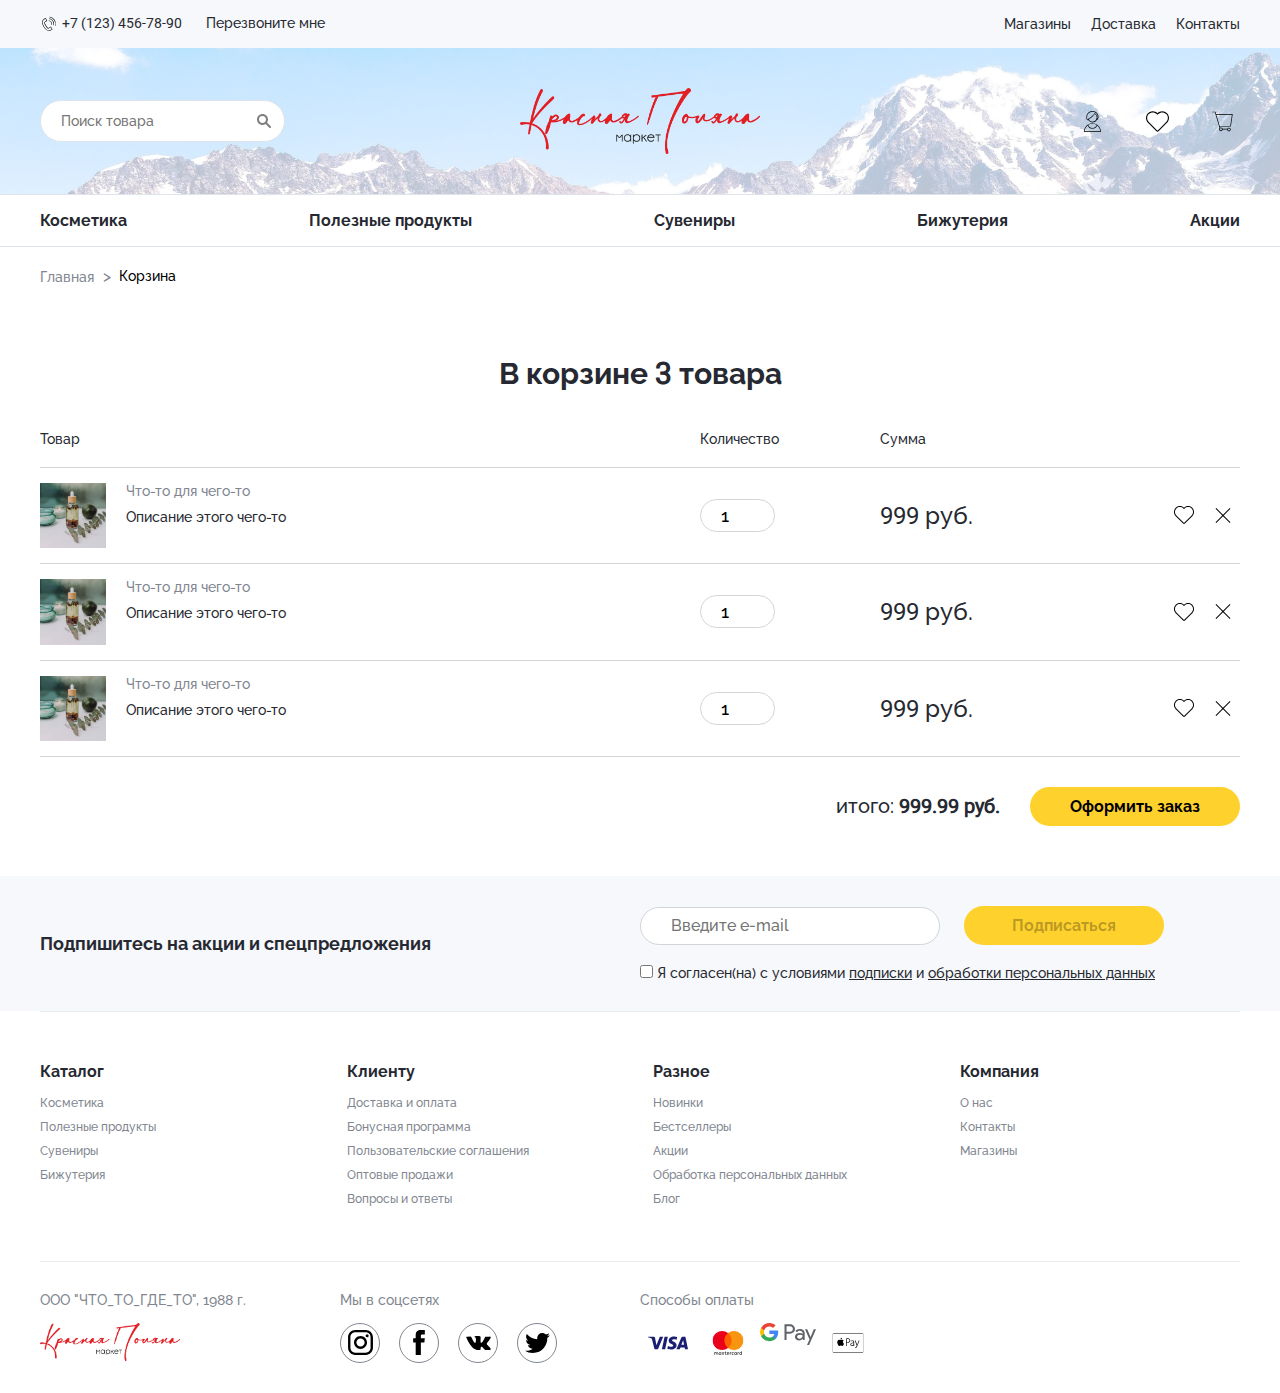
==== commit cfed6a55: "Add files via upload" ====
--- a/cart.html
+++ b/cart.html
@@ -335,10 +335,11 @@
 			</div> 			<div class="footer-info-item"> 				<h4 class="footer-info-title">Мы в соцсетях</h4>-				<a href="#" class="footer-info-link"><span class="footer-info-link-icon inst"></span></a>-				<a href="#" class="footer-info-link"><span class="footer-info-link-icon fb"></span></a>-				<a href="#" class="footer-info-link"><span class="footer-info-link-icon vk"></span></a>-				<a href="#" class="footer-info-link"><span class="footer-info-link-icon twit"></span></a>+				<a href="https://www.instagram.com/green.street.cosmetics/?utm_medium=copy_link" class="footer-info-link"+					target="_blank"><span class="footer-info-link-icon inst"></span></a>+				<a href="#" class="footer-info-link" target="_blank"><span class="footer-info-link-icon fb"></span></a>+				<a href="#" class="footer-info-link" target="_blank"><span class="footer-info-link-icon vk"></span></a>+				<a href="#" class="footer-info-link" target="_blank"><span class="footer-info-link-icon twit"></span></a> 			</div> 			<div class="footer-info-item"> 				<h4 class="footer-info-title">Способы оплаты</h4>--- a/css/style.min.css
+++ b/css/style.min.css
@@ -1 +1 @@
-@charset "UTF-8";*{padding:0;margin:0;border:0}*,:after,:before{-webkit-box-sizing:border-box;box-sizing:border-box}:active,:focus{outline:0}a:active,a:focus{outline:0}aside,footer,header,nav{display:block}body,html{height:100%;width:100%;font-size:100%;font-size:14px;-ms-text-size-adjust:100%;-moz-text-size-adjust:100%;-webkit-text-size-adjust:100%}button,input,textarea{font-family:inherit}input::-ms-clear{display:none}button{cursor:pointer;background:inherit;display:inline-block}button::-moz-focus-inner{padding:0;border:0}a,a:visited{text-decoration:none;color:inherit}a:hover{text-decoration:none}ul li{list-style:none}img{vertical-align:top}h1,h2,h3,h4,h5,h6{font-size:inherit;font-weight:400}@font-face{font-family:Raleway;font-display:swap;src:url(../fonts/Raleway-Light.woff) format("woff"),url(../fonts/Raleway-Light.woff2) format("woff2");font-style:300;font-weight:light}@font-face{font-family:Raleway;font-display:swap;src:url(../fonts/Raleway-Regular.woff) format("woff"),url(../fonts/Raleway-Regular.woff2) format("woff2");font-style:400;font-weight:regular}@font-face{font-family:Raleway;font-display:swap;src:url(../fonts/Raleway-Medium.woff) format("woff"),url(../fonts/Raleway-Medium.woff2) format("woff2");font-style:500;font-weight:medium}@font-face{font-family:Raleway;font-display:swap;src:url(../fonts/Raleway-Bold.woff) format("woff"),url(../fonts/Raleway-Bold.woff2) format("woff2");font-style:600;font-weight:700}@font-face{font-family:Roboto;font-display:swap;src:url(../fonts/Roboto-Regular.woff) format("woff"),url(../fonts/Roboto-Regular.woff2) format("woff2");font-style:400;font-weight:regular}body{position:relative;font-family:Raleway,sans-serif;color:#262931}body.lock{overflow:hidden}img{max-width:100%}.container{max-width:1230px;margin:0 auto;padding:0 15px}.section-title{margin-bottom:40px;font-size:30px;font-weight:600;text-align:center}.btn{display:inline-block;min-width:200px;padding:10px 40px;text-align:center;font-size:16px;background-color:#ffd12c;border-radius:40px;-webkit-transition:all .3s ease 0s;-o-transition:all .3s ease 0s;transition:all .3s ease 0s}.btn:hover{background-color:#ffea2c}.btn-bold{font-weight:600}.number{font-family:Roboto,sans-serif}.animated-link{position:relative}.animated-link:before{content:"";position:absolute;bottom:0;left:0;height:1px;width:0;background-color:#262931}.animated-link:hover:before{width:100%;-webkit-transition:all .4s ease 0s;-o-transition:all .4s ease 0s;transition:all .4s ease 0s}.animated-link:after{content:"";position:absolute;bottom:0;right:0;height:1px;width:0;background-color:#262931;-webkit-transition:all .5s ease .3s;-o-transition:all .5s ease .3s;transition:all .5s ease .3s}.animated-link:hover:after{width:100%}.burger{position:relative;display:none;width:18px;height:18px;cursor:pointer}.burger span{display:inline-block;position:absolute;top:8px;height:2px;width:20px;background-color:#000}.burger:before{content:"";position:absolute;top:0;left:0;height:2px;width:20px;background-color:#000}.burger:after{content:"";position:absolute;bottom:0;left:0;height:2px;width:20px;background-color:#000}.burger.active span{display:none}.burger.active:before{top:44.5%;-webkit-transform:rotate(45deg);-ms-transform:rotate(45deg);transform:rotate(45deg)}.burger.active:after{bottom:44.5%;-webkit-transform:rotate(-45deg);-ms-transform:rotate(-45deg);transform:rotate(-45deg)}.header-top{width:100%;background-color:#f6f8fb}.header-top__content{display:-webkit-box;display:-ms-flexbox;display:flex;-webkit-box-pack:justify;-ms-flex-pack:justify;justify-content:space-between;-webkit-box-align:center;-ms-flex-align:center;align-items:center;padding:15px 0}.header-top__content-left{-webkit-box-flex:0;-ms-flex:0 0 50%;flex:0 0 50%}.header-top__content-left .tel-icon{max-width:18px}.header-top__content-left a{margin:0 20px 0 0}.header-top__content-tel{font-family:Roboto,serif}.header-top__content-right{-webkit-box-flex:0;-ms-flex:0 0 50%;flex:0 0 50%;display:-webkit-box;display:-ms-flexbox;display:flex;-webkit-box-pack:end;-ms-flex-pack:end;justify-content:flex-end;-webkit-box-align:center;-ms-flex-align:center;align-items:center}.header-top__content-right a{margin-left:20px}.header-top a{padding-top:5px}.header-main{position:relative;width:100%;background-color:rgba(255,255,255,.7)}.header-main::after{position:absolute;content:"";top:0;left:0;width:100%;height:100%;background-image:url(../img/header-bg.jpg);background-size:cover;background-position:center center;background-repeat:no-repeat;z-index:-9}.header-content{display:-webkit-box;display:-ms-flexbox;display:flex;-webkit-box-pack:justify;-ms-flex-pack:justify;justify-content:space-between;-webkit-box-align:center;-ms-flex-align:center;align-items:center;padding:40px 15px}.header-content__search{-webkit-box-flex:0;-ms-flex:0 1 33.333%;flex:0 1 33.333%}.header-content__search form{display:-webkit-inline-box;display:-ms-inline-flexbox;display:inline-flex;-webkit-box-pack:justify;-ms-flex-pack:justify;justify-content:space-between;-webkit-box-align:center;-ms-flex-align:center;align-items:center;max-width:250px;padding:5px 5px;border:1px solid #dfe3ea;border-radius:40px;background-color:#fff}.header-content__search form button{display:inline-block;height:30px;width:30px;border-radius:50%}.header-content__search form button:hover{background-color:#dfe3ea}.header-content__logo{-webkit-box-flex:0;-ms-flex:0 1 20%;flex:0 1 20%;text-align:center;font-size:30px}.header-content__enter-buttons{-webkit-box-flex:0;-ms-flex:0 1 33.333%;flex:0 1 33.333%;display:-webkit-box;display:-ms-flexbox;display:flex;-webkit-box-pack:end;-ms-flex-pack:end;justify-content:flex-end;-webkit-box-align:center;-ms-flex-align:center;align-items:center}.search-input{padding:5px 15px;border-radius:40px;font-size:14px}.enter-button{display:-webkit-inline-box;display:-ms-inline-flexbox;display:inline-flex;-webkit-box-pack:center;-ms-flex-pack:center;justify-content:center;-webkit-box-align:center;-ms-flex-align:center;align-items:center;height:35px;width:35px;margin-left:30px;border-radius:50%;overflow:hidden}.enter-button-icon{display:inline-block;height:30px;width:30px;border-radius:50%;background-position:center;background-repeat:no-repeat;background-size:75%}.enter-button-icon-auth{background-image:url(../img/icons/authorization.svg)}.enter-button-icon-fav{background-image:url(../img/icons/favorites.svg)}.enter-button-icon-cart{background-image:url(../img/icons/cart.svg)}.enter-button:hover{background-color:#f6f8fb;-webkit-box-shadow:0 0 15px #f6f8fb;box-shadow:0 0 15px #f6f8fb}.search-icon{max-width:100%}.main-nav{position:relative;width:100%;padding:10px 0;border-top:1px solid #dfe3ea;border-bottom:1px solid #dfe3ea}.main-nav__list{display:-webkit-box;display:-ms-flexbox;display:flex;-webkit-box-pack:justify;-ms-flex-pack:justify;justify-content:space-between}.main-nav__list-item{font-size:16px}.main-nav-link{position:relative;display:inline-block;padding:6px 0;font-weight:600}.main-nav-link:after{content:"";position:absolute;bottom:0;right:50%;height:3px;width:0;background-color:#ffd12c;-webkit-transition:all .5s ease 0s;-o-transition:all .5s ease 0s;transition:all .5s ease 0s}.main-nav-link:hover:after{width:15px}.main-nav-link:before{content:"";position:absolute;bottom:0;left:50%;height:3px;width:0;background-color:#ffd12c;-webkit-transition:all .5s ease 0s;-o-transition:all .5s ease 0s;transition:all .5s ease 0s}.main-nav-link:hover:before{width:15px}.selected.main-nav-link:after,.selected.main-nav-link:before{width:15px}.main-nav-submenu{position:absolute;top:100%;left:0;min-width:100%;background-color:#fff;opacity:0;z-index:-9;-webkit-transition:all .5s ease 0s;-o-transition:all .5s ease 0s;transition:all .5s ease 0s}.main-page .main-nav-submenu{display:none}.main-nav-submenu:hover{opacity:1;z-index:999}.main-nav-submenu.active{opacity:1;z-index:999}.main-nav-submenu-container{display:-webkit-box;display:-ms-flexbox;display:flex}.main-nav-submenu-column{margin:30px 0}.main-nav-submenu-column:not(:last-child){margin-right:50px}.main-nav-submenu-title{margin-bottom:10px;font-weight:600}.main-nav-submenu-link{display:inline-block;margin-bottom:10px}.main-nav-submenu-link:hover{color:#818690}.baner{margin:20px 0 80px}.baner-container-item{display:-webkit-box;display:-ms-flexbox;display:flex}.baner-img{display:block;-webkit-box-flex:0;-ms-flex:0 0 66.66%;flex:0 0 66.66%}.baner-description{-webkit-box-flex:1;-ms-flex:1 0 33.33%;flex:1 0 33.33%;display:-webkit-box;display:-ms-flexbox;display:flex;-webkit-box-orient:vertical;-webkit-box-direction:normal;-ms-flex-direction:column;flex-direction:column;-webkit-box-pack:end;-ms-flex-pack:end;justify-content:flex-end;-webkit-box-align:start;-ms-flex-align:start;align-items:start;padding:45px 30px}.baner-description-title{margin-bottom:25px;font-size:42px;line-height:48px;font-weight:600}.baner-description-text{margin-bottom:25px;font-size:18px;line-height:24px}.swiper-navigation{position:relative;display:-webkit-box;display:-ms-flexbox;display:flex;-webkit-box-pack:center;-ms-flex-pack:center;justify-content:center;-webkit-box-align:center;-ms-flex-align:center;align-items:center}.swiper-button-next:after,.swiper-button-prev:after{font-size:30px;color:#ffd12c}.swiper-button-next.swiper-button-disabled,.swiper-button-prev.swiper-button-disabled{opacity:.5}.swiper-pagination-bullet{background:#ffd12c;opacity:.5}.swiper-pagination-bullet.swiper-pagination-bullet-active{opacity:1}.swiper-pagination-bullet:not(:last-child){margin-right:10px}.catalog-section{margin-bottom:80px;text-align:center}.product-list{display:-webkit-box;display:-ms-flexbox;display:flex;-webkit-box-align:stretch;-ms-flex-align:stretch;align-items:stretch;-ms-flex-wrap:wrap;flex-wrap:wrap;margin:-16px;margin-bottom:20px}.product-item{position:relative;-webkit-box-flex:0;-ms-flex:0 0 25%;flex:0 0 25%;display:-webkit-box;display:-ms-flexbox;display:flex;-webkit-box-orient:vertical;-webkit-box-direction:normal;-ms-flex-direction:column;flex-direction:column;-webkit-box-align:center;-ms-flex-align:center;align-items:center;padding:16px;border-radius:30px;text-align:center}.product-item:hover .product-hov{display:-webkit-box;display:-ms-flexbox;display:flex;-webkit-box-orient:vertical;-webkit-box-direction:normal;-ms-flex-direction:column;flex-direction:column;-webkit-box-pack:justify;-ms-flex-pack:justify;justify-content:space-between}.product-item-link::before{content:"";width:100%;height:100%;position:absolute;top:0;left:0;z-index:4}.product-image{display:inline-block;max-width:70%;margin-bottom:10px}.product-rating{margin-bottom:10px}.product-rating-star{height:16px}.product-name{margin-bottom:10px;font-size:14px;line-height:16px;font-weight:300;color:#818690}.product-description{margin-bottom:10px;font-size:14px;line-height:16px}.product-price{margin-bottom:15px;font-size:14px;line-height:16px;font-weight:600}.product-description,.product-image,.product-item picture,.product-name,.product-price,.product-rating{z-index:2}.product-hov{position:absolute;top:0;left:0;display:none;width:100%;height:125%;padding:10px 20px;border-radius:10px;-webkit-box-shadow:0 0 15px #a4a7ac;box-shadow:0 0 15px #a4a7ac;background-color:#fff}.product-features{-ms-flex-item-align:start;align-self:flex-start;z-index:5}.product-shortcuts{padding:5px 8px;margin-right:0 5px;border-radius:5px;text-transform:uppercase;font-size:10px;line-height:1;font-weight:600;color:#fff}.product-shortcuts-new{display:none;background-color:#25bc8b}.product-shortcuts-sale{display:none;background-color:#e95959}.new-list .product-shortcuts-new,.sale-list .product-shortcuts-sale{display:inline-block}.product-favorite-btn{position:relative;-ms-flex-item-align:end;align-self:flex-end;display:-webkit-inline-box;display:-ms-inline-flexbox;display:inline-flex;-webkit-box-pack:center;-ms-flex-pack:center;justify-content:center;-webkit-box-align:center;-ms-flex-align:center;align-items:center;width:35px;height:35px;border-radius:50%;z-index:5}.product-favorite-icon{display:inline-block;width:20px;height:20px;background-image:url(../img/icons/favorites.svg);background-position:center center;background-repeat:no-repeat;background-size:contain}.product-favorite-btn:hover{background-color:#f6f8fb;-webkit-box-shadow:0 0 15px #f6f8fb;box-shadow:0 0 15px #f6f8fb}.product-buttons{margin:0 -20px -10px;padding-bottom:10px;border-radius:10px;background-color:#fff;z-index:9}.add-to-cart-btn{margin-bottom:10px}.add-to-cart-icon{display:inline-block;width:15px;height:15px;margin-right:10px;background-image:url(../img/icons/cart.svg);background-position:center;background-repeat:no-repeat;background-size:contain;-webkit-transform:translateY(2px);-ms-transform:translateY(2px);transform:translateY(2px)}.quick-view-btn{border:1px solid #e4e4e4;background-color:#fff}.quick-view-btn:hover{background-color:#e4e4e4}.quick-view-btn-icon{display:inline-block;width:15px;height:15px;margin-right:10px;background-image:url(../img/icons/eye.svg);background-position:center center;background-repeat:no-repeat;background-size:contain;-webkit-transform:translateY(2px);-ms-transform:translateY(2px);transform:translateY(2px)}.sets{margin-bottom:80px;text-align:center}.sets-catalog{display:-webkit-box;display:-ms-flexbox;display:flex;-webkit-box-pack:justify;-ms-flex-pack:justify;justify-content:space-between;-webkit-box-align:stretch;-ms-flex-align:stretch;align-items:stretch;-ms-flex-wrap:wrap;flex-wrap:wrap;margin-bottom:20px}.sets-catalog-item{-webkit-box-flex:0;-ms-flex:0 0 32%;flex:0 0 32%;margin-bottom:20px}.sets-catalog-big{-webkit-box-flex:0;-ms-flex:0 0 66%;flex:0 0 66%}.sets-catalog-item-2{display:-webkit-box;display:-ms-flexbox;display:flex;-webkit-box-orient:vertical;-webkit-box-direction:normal;-ms-flex-direction:column;flex-direction:column;-webkit-box-pack:justify;-ms-flex-pack:justify;justify-content:space-between}.sets-card{position:relative;display:-webkit-box;display:-ms-flexbox;display:flex;-webkit-box-orient:vertical;-webkit-box-direction:normal;-ms-flex-direction:column;flex-direction:column;-webkit-box-pack:justify;-ms-flex-pack:justify;justify-content:space-between;height:100%;padding:30px;background-color:#f1f4f9;border-radius:5px;color:#818690}.sets-catalog-item-img{display:block;margin:0 auto 30px;max-width:80%}.sets-catalog-item-name{-webkit-box-flex:1;-ms-flex:1 1 auto;flex:1 1 auto;display:block;margin-bottom:10px;font-size:16px;font-weight:300;line-height:1;text-align:left}.sets-catalog-item-name:after{content:"";position:absolute;top:0;left:0;width:100%;height:100%}.sets-catalog-item-price{font-size:16px;font-weight:600;line-height:1;text-align:left;color:#262931}.sets-catalog-big .sets-card{min-height:100%;padding:60px 30px 30px}.sets-catalog-big .sets-catalog-item-img{margin:0 auto 60px}.sets-catalog-item-2 .sets-card:not(:last-child){margin-bottom:20px}.social-army{margin-bottom:80px}.social-army-container{display:-webkit-box;display:-ms-flexbox;display:flex;-webkit-box-align:center;-ms-flex-align:center;align-items:center}.social-army-fotos{-webkit-box-flex:0;-ms-flex:0 0 50%;flex:0 0 50%;display:-webkit-box;display:-ms-flexbox;display:flex;-webkit-box-pack:justify;-ms-flex-pack:justify;justify-content:space-between;-ms-flex-wrap:wrap;flex-wrap:wrap}.social-army-fotos-item{position:relative;-webkit-box-flex:0;-ms-flex:0 0 calc(50% - 10px);flex:0 0 calc(50% - 10px);margin-bottom:20px;overflow:hidden;color:#fff}.social-army-img{-webkit-transition:all .8s ease 0s;-o-transition:all .8s ease 0s;transition:all .8s ease 0s}.social-army-fotos-item:hover .social-army-img{-webkit-transform:scale(1.1);-ms-transform:scale(1.1);transform:scale(1.1)}.social-army-icon{display:block;width:30px;height:30px;position:absolute;top:15px;right:15px;z-index:5;background-image:url(../img/icons/inst-white.svg);background-position:center center;background-repeat:no-repeat;background-size:contain}.social-army-name{position:absolute;bottom:15px;left:15px;z-index:5;font-size:16px;line-height:1}.social-army-link{display:block;position:absolute;width:100%;height:100%;left:0;bottom:0;z-index:2;background-color:rgba(148,148,148,.3);-webkit-transition:all .5s ease 0s;-o-transition:all .5s ease 0s;transition:all .5s ease 0s}.social-army-link:hover{background-color:rgba(148,148,148,0)}.social-army-invite{display:-webkit-box;display:-ms-flexbox;display:flex;-webkit-box-orient:vertical;-webkit-box-direction:normal;-ms-flex-direction:column;flex-direction:column;-webkit-box-pack:center;-ms-flex-pack:center;justify-content:center;-webkit-box-align:center;-ms-flex-align:center;align-items:center;padding:50px}.social-army-invite-insta{display:-webkit-box;display:-ms-flexbox;display:flex;-webkit-box-align:center;-ms-flex-align:center;align-items:center;margin-bottom:30px}.invite-insta-icon{display:-webkit-box;display:-ms-flexbox;display:flex;-webkit-box-pack:center;-ms-flex-pack:center;justify-content:center;-webkit-box-align:center;-ms-flex-align:center;align-items:center;width:70px;height:70px;margin-right:15px;border-radius:50%;border:1px solid #d1d6db}.invite-insta-icon:hover{background-color:#262931;border:1px solid #262931}.inst{display:inline-block;width:25px;height:25px;background-image:url(../img/icons/inst.svg);background-position:center center;background-repeat:no-repeat;background-size:contain}.invite-insta-icon:hover .inst{background-image:url(../img/icons/inst-white.svg)}.invite-insta-count{margin-right:15px;font-family:Roboto,serif;font-size:18px;font-weight:300;color:#2f333b}.social-army-invite-others{display:-webkit-box;display:-ms-flexbox;display:flex;-webkit-box-pack:center;-ms-flex-pack:center;justify-content:center;-webkit-box-align:center;-ms-flex-align:center;align-items:center;padding-top:30px;border-top:1px solid #e8eaec}.invite-others-item{display:-webkit-box;display:-ms-flexbox;display:flex;-webkit-box-orient:vertical;-webkit-box-direction:normal;-ms-flex-direction:column;flex-direction:column;-webkit-box-align:center;-ms-flex-align:center;align-items:center}.invite-others-item:not(:last-child){margin-right:50px}.invite-others-item-link{display:-webkit-box;display:-ms-flexbox;display:flex;-webkit-box-pack:center;-ms-flex-pack:center;justify-content:center;-webkit-box-align:center;-ms-flex-align:center;align-items:center;width:50px;height:50px;margin-bottom:10px;border-radius:50%;border:1px solid #d1d6db}.invite-others-item-link:hover{background-color:#262931;border:1px solid #262931}.invite-others-item-icon{display:inline-block;width:25px;height:25px;background-position:center center;background-repeat:no-repeat;background-size:contain}.vk{background-image:url(../img/icons/vk.svg)}.invite-others-item-link:hover .vk{background-image:url(../img/icons/vk-white.svg)}.fb{background-image:url(../img/icons/fb.svg)}.invite-others-item-link:hover .fb{background-image:url(../img/icons/fb-white.svg)}.twit{background-image:url(../img/icons/twit.svg)}.invite-others-item-link:hover .twit{background-image:url(../img/icons/twit-white.svg)}.invite-others-item-count{font-family:Roboto,sana-serif;font-size:16px}.subscription{padding:30px 0;background-color:#f6f8fb}.subscription-container{display:-webkit-box;display:-ms-flexbox;display:flex;-webkit-box-pack:justify;-ms-flex-pack:justify;justify-content:space-between;-webkit-box-align:center;-ms-flex-align:center;align-items:center}.subscription-title{font-size:18px;font-weight:600}.subscription-form{-webkit-box-flex:0;-ms-flex:0 0 50%;flex:0 0 50%}.subscription-input{width:50%;margin-right:20px;padding:10px 30px;border:1px solid #d1d6db;border-radius:30px;background-color:#fff}.subscription-input::-webkit-input-placeholder{font-size:16px}.subscription-input::-moz-placeholder{font-size:16px}.subscription-input:-ms-input-placeholder{font-size:16px}.subscription-input::-ms-input-placeholder{font-size:16px}.subscription-input::placeholder{font-size:16px}.subscription-agreement{margin-top:20px}.subscription-agreement-check{background-color:#ffd12c}.subscription-agreement-link{text-decoration:underline}.company{margin-bottom:80px}.company-container{display:-webkit-box;display:-ms-flexbox;display:flex;-webkit-box-pack:justify;-ms-flex-pack:justify;justify-content:space-between;-webkit-box-align:center;-ms-flex-align:center;align-items:center}.compani-column{-webkit-box-flex:0;-ms-flex:0 0 35%;flex:0 0 35%;padding:15px;font-size:14px;line-height:1.3}.company-logo{-webkit-box-flex:0;-ms-flex:0 0 25%;flex:0 0 25%}.company-logo-desription{margin-top:15px;font-size:18px;font-weight:600}.footer{padding-bottom:30px}.footer-nav{display:-webkit-box;display:-ms-flexbox;display:flex;-webkit-box-pack:justify;-ms-flex-pack:justify;justify-content:space-between;-webkit-box-align:start;-ms-flex-align:start;align-items:flex-start;margin-bottom:30px;padding:50px 0;border-top:1px solid #e8eaec;border-bottom:1px solid #e8eaec}.footer-nav-column{-webkit-box-flex:0;-ms-flex:0 0 calc(25% - 20px);flex:0 0 calc(25% - 20px)}.footer-nav-title{font-size:16px;font-weight:600;margin-bottom:10px}.footer-nav-list .animated-link:after,.footer-nav-list .animated-link:before{background-color:#818690}.footer-nav-item{font-size:12px;line-height:24px;font-weight:300;color:#818690}.footer-info{display:-webkit-box;display:-ms-flexbox;display:flex}.footer-info-item{-webkit-box-flex:0;-ms-flex:0 0 calc(25% - 20px);flex:0 0 calc(25% - 20px);margin-right:20px}.footer-info-title{margin-bottom:15px;font-size:14px;color:#818690}.footer-info-logo{max-width:50%}.footer-info-link{display:-webkit-inline-box;display:-ms-inline-flexbox;display:inline-flex;-webkit-box-pack:center;-ms-flex-pack:center;justify-content:center;-webkit-box-align:center;-ms-flex-align:center;align-items:center;width:40px;height:40px;margin-right:15px;border:1px solid #818690;border-radius:50%}.footer-info-link-icon{display:inline-block;width:25px;height:25px;background-position:center center;background-repeat:no-repeat;background-size:contain}.footer-info-link:hover{border:1px solid #262931;background-color:#262931}.footer-info-link:hover .inst{background-image:url(../img/icons/inst-white.svg)}.footer-info-link:hover .fb{background-image:url(../img/icons/fb-white.svg)}.footer-info-link:hover .vk{background-image:url(../img/icons/vk-white.svg)}.footer-info-link:hover .twit{background-image:url(../img/icons/twit-white.svg)}.footer-info-payment{max-width:20%}.popup{display:none;position:fixed;top:0;left:0;width:100vw;height:100vh;background-color:rgba(0,0,0,.5);z-index:999}.popup.open{display:-webkit-box;display:-ms-flexbox;display:flex;-webkit-box-pack:center;-ms-flex-pack:center;justify-content:center;-webkit-box-align:center;-ms-flex-align:center;align-items:center}.popup-content{position:relative;max-width:60%;max-height:70%;padding:20px;border-radius:15px;-webkit-box-shadow:0 0 15px #000;box-shadow:0 0 15px #000;background-color:#fff}.close-popup{position:relative;width:25px;height:25px;float:right;cursor:pointer}.close-popup:hover{background-color:#f6f8fb}.close-popup-icon:before{content:"";position:absolute;top:12px;left:0;width:100%;height:1px;background-color:#000;-webkit-transform:rotate(45deg);-ms-transform:rotate(45deg);transform:rotate(45deg)}.close-popup-icon:after{content:"";position:absolute;bottom:12px;left:0;width:100%;height:1px;background-color:#000;-webkit-transform:rotate(-45deg);-ms-transform:rotate(-45deg);transform:rotate(-45deg)}.popup-title{font-size:24px;line-height:1;font-weight:600;margin-bottom:20px}.popup-input{display:block;width:100%;padding:15px 20px;margin-bottom:20px;border:1px solid #d1d6db;border-radius:30px;font-size:16px}.call-back-text{margin-bottom:20px}.call-back-btn{width:100%;margin-top:20px;padding:15px 20px;font-size:16px}.authorization-oneclick{display:-webkit-box;display:-ms-flexbox;display:flex;-webkit-box-align:center;-ms-flex-align:center;align-items:center;margin-bottom:20px;font-weight:600}.oneclick-link{width:40px;height:40px;margin-left:15px}.oneclick-link-icon{width:20px;height:20px}.registration-btn{margin-left:10px;margin-bottom:10px;border:1px solid #ffd12c;background-color:#fff}.restore-pass{margin-left:5px;font-size:14px;font-weight:300;text-decoration:underline}.popup-product{display:-webkit-box;display:-ms-flexbox;display:flex}.popup-product-slider{-webkit-box-flex:0;-ms-flex:0 0 45%;flex:0 0 45%;padding:15px;min-width:0}.popup-product-item{-webkit-box-flex:0;-ms-flex:0 0 55%;flex:0 0 55%;padding:15px;text-align:left}.popup-product-image{height:100%;display:-webkit-box;display:-ms-flexbox;display:flex;-webkit-box-pack:center;-ms-flex-pack:center;justify-content:center;-webkit-box-align:center;-ms-flex-align:center;align-items:center;text-align:center}.popup-product-swiper-pagination{display:-webkit-box;display:-ms-flexbox;display:flex;-webkit-box-pack:center;-ms-flex-pack:center;justify-content:center;-webkit-box-align:center;-ms-flex-align:center;align-items:center}.swiper-slide-img{max-width:80%}.popup-product-price-row{display:-webkit-box;display:-ms-flexbox;display:flex;-webkit-box-pack:justify;-ms-flex-pack:justify;justify-content:space-between;-webkit-box-align:center;-ms-flex-align:center;align-items:center;margin-bottom:15px}.popup-product-price-rub{font-size:24px;font-weight:300;line-height:1}.popup-product-price-feedback{text-decoration:underline;font-weight:300}.popup-product-volume{display:inline-block;margin-bottom:15px;padding:5px 10px;border:1px solid #d1d6db;border-radius:3px;font-size:18px}.popup-product-description{margin-bottom:15px}.popup-product-description-link{display:inline-block;position:relative;padding-bottom:7px;margin-bottom:8px;font-weight:600}.popup-product-description-link:not(:last-child){margin-right:15px}.popup-product-description-link:after{content:"";position:absolute;bottom:0;right:50%;height:3px;width:0;background-color:#ffd12c;-webkit-transition:all .5s ease 0s;-o-transition:all .5s ease 0s;transition:all .5s ease 0s}.popup-product-description-link:hover:after{width:15px}.popup-product-description-link:before{content:"";position:absolute;bottom:0;left:50%;height:3px;width:0;background-color:#ffd12c;-webkit-transition:all .5s ease 0s;-o-transition:all .5s ease 0s;transition:all .5s ease 0s}.popup-product-description-link:hover:before{width:15px}.popup-product-description-link.active::after,.popup-product-description-link.active::before{width:15px}.popup-product-description-text{display:none}.popup-product-description-text.active{display:block;margin-bottom:20px;line-height:1.4}.popup-product-form{margin-bottom:20px}.popup-product-form-input{display:inline-block;height:100%;max-width:75px;padding:5px 10px 5px 20px;margin-right:15px;border:1px solid #d1d6db;border-radius:30px;font-size:18px}.popup-product-favorites{display:-webkit-inline-box;display:-ms-inline-flexbox;display:inline-flex;-webkit-box-align:center;-ms-flex-align:center;align-items:center}.popup-product-favorites-icon{display:inline-block;width:15px;height:15px;margin-right:5px;background-image:url(../img/icons/favorites.svg);background-position:center;background-repeat:no-repeat;background-size:contain}.popup-product-favorites-text{text-decoration:underline}.popup-product-favorites-text:hover{text-decoration:none}.catalog-baner{width:100%;background:url(../img/page-baner.jpg) center center no-repeat;background-size:contain}.catalog-title{padding:150px 0;text-align:center;text-transform:uppercase;font-size:65px;font-weight:600;color:#fff}.site-nav{padding-bottom:20px;margin-bottom:20px;border-bottom:1px solid #dfe3ea}.site-nav-categories{display:none;margin:20px 0}.site-nav-categories-list{display:-webkit-box;display:-ms-flexbox;display:flex;-webkit-box-pack:justify;-ms-flex-pack:justify;justify-content:space-between;overflow:auto}.site-nav-categories-item{-webkit-box-flex:0;-ms-flex:0 0 30%;flex:0 0 30%;text-align:center;color:#fff}.site-nav-categories-item:not(:last-child){margin-right:.5%}.site-nav-categories-link{display:inline-block;width:100%;padding:25px 0;border-radius:20px;font-size:20px;font-weight:600;background:url(../img/page-baner.jpg) center no-repeat}.crumbs-list{display:-webkit-box;display:-ms-flexbox;display:flex;-webkit-box-align:center;-ms-flex-align:center;align-items:center;padding:20px 0;margin-bottom:50px}.crumbs-item{margin-right:8px;color:#818690}.crumbs-item:last-child{margin-right:0;color:#000}.crumbs-item-link{margin-right:5px;font-size:14px}.crumbs-item:last-child .crumbs-item-link{pointer-events:none;cursor:default}.crumbs-item-icon{font-size:16px}.crumbs-item:last-child .crumbs-item-icon{display:none}.catalog-filters{display:-webkit-box;display:-ms-flexbox;display:flex;-webkit-box-pack:center;-ms-flex-pack:center;justify-content:center;background-color:#f8f8fc}.catalog-categories{position:relative}.catalog-categories-title{display:inline-block;padding:15px 25px;font-size:16px;font-weight:600;color:#818690}.catalog-categories-title:not(:last-child){border-right:1px solid #edf0f59c}.catalog-categories-title:hover{background-color:#edf0f5}.catalog-categories-icon{display:inline-block;width:15px;height:15px;margin-left:20px;background-image:url(../img/icons/biger-icon.png);background-position:center center;background-repeat:no-repeat;background-size:contain;-webkit-transform:rotate(90deg);-ms-transform:rotate(90deg);transform:rotate(90deg)}.catalog-categories-list{position:absolute;left:0;top:100%;min-width:120%;padding:15px;background-color:#fff;z-index:99;-webkit-transform:scaleY(0);-ms-transform:scaleY(0);transform:scaleY(0);-webkit-transition:all .5s ease 0s;-o-transition:all .5s ease 0s;transition:all .5s ease 0s}.catalog-categories-list.active{-webkit-transform:scaleY(1);-ms-transform:scaleY(1);transform:scaleY(1)}.catalog-categories-item{color:#818690}.catalog-categories-link{font-size:18px;line-height:36px;font-weight:300}.catalog-section-count{text-align:left;font-size:14px;margin-bottom:30px}.product-page .site-nav{border:none}.product-page .crumbs-list{margin:0}.product-page-card{margin-bottom:50px}.product-page-content{display:-webkit-box;display:-ms-flexbox;display:flex;max-width:100%;margin-bottom:30px}.product-page-item-slider{-webkit-box-flex:0;-ms-flex:0 0 60%;flex:0 0 60%;min-width:0}.product-page-image{text-align:center;padding:15px}.product-page-img{max-width:60%}.product-page-slider-navigation{display:none;height:20px}.product-minislider-wrapper{-webkit-box-pack:center;-ms-flex-pack:center;justify-content:center}.product-minislide{text-align:center;opacity:.7;-webkit-transition:opacity .3s easy 0s;-o-transition:opacity .3s easy 0s;transition:opacity .3s easy 0s}.product-minislide.swiper-slide-thumb-active{opacity:1}.product-minislide-image{cursor:pointer}.product-page-item{-webkit-box-flex:0;-ms-flex:0 0 40%;flex:0 0 40%;padding:30px;text-align:left}.product-page-title{margin-bottom:20px;font-size:30px;line-height:1;font-weight:600}.product-page-opinion{display:-webkit-box;display:-ms-flexbox;display:flex;margin-bottom:30px}.product-page-feedback-link{margin-right:10px;font-size:14px;font-weight:300;text-decoration:underline}.product-page-price{margin-bottom:20px;font-size:34px;font-weight:600}.product-page-volume{display:inline-block;margin-bottom:15px;padding:5px 10px;border:1px solid #d1d6db;border-radius:3px}.product-page-article{margin-bottom:30px}.product-page-article-number{font-size:14px;line-height:18px;font-weight:300;color:#818690}.product-page-article-availability{font-size:14px;line-height:18px;font-weight:300;color:#19bb88}.product-page-form{margin-bottom:20px}.product-page-form-input{display:inline-block;height:100%;max-width:75px;padding:5px 10px 5px 20px;margin-right:15px;border:1px solid #d1d6db;border-radius:30px;font-size:18px}.product-page-favorites{display:-webkit-inline-box;display:-ms-inline-flexbox;display:inline-flex;-webkit-box-align:center;-ms-flex-align:center;align-items:center;margin-bottom:20px}.product-page-favorites-icon{display:inline-block;width:15px;height:15px;margin-right:5px;background-image:url(../img/icons/favorites.svg);background-position:center;background-repeat:no-repeat;background-size:contain}.product-page-favorites-text{text-decoration:underline}.product-page-favorites-text:hover{text-decoration:none}.product-page-use-text:not(:last-child){margin-bottom:10px}.product-page-description{padding:30px 0;margin-bottom:50px;background-color:#f6f8fb}.product-page-description-text{max-width:60%;margin:0 auto 20px;text-align:center;line-height:24px}.section-subtitle{max-width:60%;margin:0 auto 20px;font-weight:600}.product-page-description-list{max-width:60%;margin:0 auto}.product-page-description-listitem{list-style-type:disc;margin-left:15px;margin-bottom:20px}.product-page-structure{margin-bottom:50px}.product-page-suitable-container{padding:0 0 50px;overflow:hidden}.product-page-suitable-slider{min-width:0;padding:20px 10px;overflow:visible}.product-suitable-navigation{height:30px;display:-webkit-box;display:-ms-flexbox;display:flex;-webkit-box-pack:center;-ms-flex-pack:center;justify-content:center;-webkit-box-align:center;-ms-flex-align:center;align-items:center}.product-suitable-navigation .swiper-button-next,.product-suitable-navigation .swiper-button-prev{z-index:0}.product-page-feedback-list{max-width:80%;margin:0 auto 30px}.product-page-feedback-head{display:-webkit-box;display:-ms-flexbox;display:flex;-webkit-box-align:center;-ms-flex-align:center;align-items:center}.product-page-feedback-username{margin:15px 15px 15px 0;font-weight:600}.product-page-feedback-date{-webkit-box-flex:1;-ms-flex:1 0 auto;flex:1 0 auto;font-weight:300;text-align:right;color:#818690}.product-page-feedback-text{padding-bottom:20px;border-bottom:1px solid #e8eaec;font-size:14px}.product-page-feedback-answer{margin-left:50px}.product-page-feedback-form{max-width:80%;margin:0 auto 50px}.feedback-form-rating{display:-webkit-box;display:-ms-flexbox;display:flex;-webkit-box-align:center;-ms-flex-align:center;align-items:center;margin-bottom:20px}.feedback-form-rating-list{display:-webkit-box;display:-ms-flexbox;display:flex;margin-left:15px}.feedback-form-rating-star{display:-webkit-inline-box;display:-ms-inline-flexbox;display:inline-flex;-webkit-box-pack:center;-ms-flex-pack:center;justify-content:center;-webkit-box-align:center;-ms-flex-align:center;align-items:center}.feedback-form-rating-img{display:inline-block;width:20px;height:20px;background-image:url(../img/icons/star-empty.png);background-position:center center;background-repeat:no-repeat;background-size:contain}.feedback-form-textarea{display:block;width:100%;height:200px;margin:20px 0;padding:20px;border:1px solid #e4e4e4;border-radius:10px}.feedback-form-inputs{display:-webkit-box;display:-ms-flexbox;display:flex;-webkit-box-pack:space-evenly;-ms-flex-pack:space-evenly;justify-content:space-evenly;margin-bottom:20px}.feedback-form-input{min-width:45%;padding:15px;border:1px solid #e4e4e4;border-radius:30px}.btn-feedback{text-align:center;margin:0 auto}.shops-content{display:-webkit-box;display:-ms-flexbox;display:flex;-webkit-box-pack:justify;-ms-flex-pack:justify;justify-content:space-between;-webkit-box-align:center;-ms-flex-align:center;align-items:center;margin:0 0 30px 0}.shops-content-column{-webkit-box-flex:0;-ms-flex:0 0 calc(50% - 20px);flex:0 0 calc(50% - 20px)}.shops-content-item{padding:20px 0;border-bottom:1px solid #d1d6db}.shops-content-name{font-size:24px;font-weight:600;margin-bottom:15px}.shops-content-address{margin-bottom:15px}.shops-content-opening{margin-bottom:15px}.shops-content-phone{font-size:20px}.shops-content-map{width:100%}.contacts{padding:30px 0}.contacts-list{display:-webkit-box;display:-ms-flexbox;display:flex;-webkit-box-pack:justify;-ms-flex-pack:justify;justify-content:space-between;-ms-flex-wrap:wrap;flex-wrap:wrap}.contacts-item{-webkit-box-flex:0;-ms-flex:0 0 calc(50% - 20px);flex:0 0 calc(50% - 20px);margin-bottom:30px}.contacts-item-title{font-size:20px;font-weight:600;margin-bottom:20px}.contacts-item-text{margin-bottom:15px}.contacts-item-link{font-size:18px;text-decoration:underline}.cart{margin-bottom:50px}.cart-list-title{display:-webkit-box;display:-ms-flexbox;display:flex;margin-bottom:20px}.cart-list-name{position:relative;-webkit-box-flex:0;-ms-flex:0 0 55%;flex:0 0 55%;display:-webkit-box;display:-ms-flexbox;display:flex}.cart-list-quantity{-webkit-box-flex:0;-ms-flex:0 0 15%;flex:0 0 15%}.cart-list-sum{-webkit-box-flex:0;-ms-flex:0 0 30%;flex:0 0 30%;display:-webkit-box;display:-ms-flexbox;display:flex;-webkit-box-pack:justify;-ms-flex-pack:justify;justify-content:space-between;-webkit-box-align:center;-ms-flex-align:center;align-items:center}.cart-list{margin-bottom:30px}.cart-list-item{display:-webkit-box;display:-ms-flexbox;display:flex;-webkit-box-align:center;-ms-flex-align:center;align-items:center;padding:15px 0;border-top:1px solid #d1d6db}.cart-list-item:last-child{border-bottom:1px solid #d1d6db}.cart-list-item-img{display:inline-block;-webkit-box-flex:0;-ms-flex:0 0 10%;flex:0 0 10%;margin-right:20px}.cart-list-item-title{-webkit-box-flex:0;-ms-flex:0 0 50%;flex:0 0 50%}.cart-list-item-sum{font-size:24px}.cart-list-remove{position:relative;display:inline-block;width:20px;height:20px}.cart-list-remove:before{content:"";position:absolute;top:9.5px;left:0;width:100%;height:1px;background-color:#000;-webkit-transform:rotate(45deg);-ms-transform:rotate(45deg);transform:rotate(45deg)}.cart-list-remove:after{content:"";position:absolute;bottom:9.5px;left:0;width:100%;height:1px;background-color:#000;-webkit-transform:rotate(-45deg);-ms-transform:rotate(-45deg);transform:rotate(-45deg)}.cart-arrange{display:-webkit-box;display:-ms-flexbox;display:flex;-webkit-box-pack:end;-ms-flex-pack:end;justify-content:flex-end;-webkit-box-align:center;-ms-flex-align:center;align-items:center}.cart-total{margin-right:30px;font-size:20px}.delivery-text{margin-bottom:30px;font-size:18px;line-height:26px;color:#818690}.delivery-subtitle{margin-bottom:20px;font-size:22px;font-weight:600}.delivery-options{display:-webkit-box;display:-ms-flexbox;display:flex;-webkit-box-pack:justify;-ms-flex-pack:justify;justify-content:space-between;-webkit-box-align:stretch;-ms-flex-align:stretch;align-items:stretch;-ms-flex-wrap:wrap;flex-wrap:wrap}.delivery-options-item{-webkit-box-flex:0;-ms-flex:0 0 calc(50% - 20px);flex:0 0 calc(50% - 20px);padding:20px;margin-bottom:20px;border-radius:10px;background-color:#f6f8fb}.delivery-options-subtitle{font-size:18px;font-weight:600}.delivery-options-row{display:-webkit-box;display:-ms-flexbox;display:flex;-webkit-box-pack:justify;-ms-flex-pack:justify;justify-content:space-between;-webkit-box-align:center;-ms-flex-align:center;align-items:center;padding:10px 0}.delivery-troublelist{padding-left:20px;margin-bottom:20px}.delivery-troublelist-item{list-style-type:disc;margin-bottom:0}.delivery-payments{display:-webkit-box;display:-ms-flexbox;display:flex;-webkit-box-align:center;-ms-flex-align:center;align-items:center;margin-bottom:20px}.delivery-payments-img{-webkit-box-flex:0;-ms-flex:0 0 50px;flex:0 0 50px}@media (max-width:1200px){.container{max-width:970px}.btn{padding:10px 20px;font-size:14px}.baner-description{padding:20px}.baner-description-title{margin-bottom:20px;font-size:30px;line-height:38px;text-align:center}.baner-description-text{margin-bottom:20px;font-size:16px;line-height:22px}.subscription-title{text-align:center}.popup-content{max-width:70%;padding:20px}.popup-title{font-size:20px;margin-bottom:15px}.popup-product-price-row{margin-bottom:10px}.popup-product-price-rub{font-size:20px}.popup-product-volume{margin-bottom:10px;font-size:16px}.popup-product-description{margin-bottom:10px}.popup-product-description-link{padding-bottom:5px;margin-bottom:5px;font-size:14px}.popup-product-description-text.active{margin-bottom:15px;font-size:12px;line-height:1.3}.popup-product-form{margin-bottom:15px}.popup-product-favorites-icon{width:12px;height:12px}.footer-info-link{width:30px;height:30px;margin-right:10px}.footer-info-link-icon{width:20px;height:20px}}@media (max-width:992px){.container{max-width:750px}.btn{min-width:170px}.baner,.catalog-section,.company,.sets,.social-army{margin-bottom:50px}.inst{background-image:url(../img/icons/inst.svg)}.vk{background-image:url(../img/icons/vk.svg)}.fb{background-image:url(../img/icons/fb.svg)}.twit{background-image:url(../img/icons/twit.svg)}.burger{display:inline-block;margin-right:20px;z-index:9999}.header{position:fixed;top:0;left:0;height:70px;width:100%;background-color:rgba(255,255,255,.8);z-index:999}.header-top__content{display:none;-webkit-box-orient:vertical;-webkit-box-direction:normal;-ms-flex-direction:column;flex-direction:column;-webkit-box-align:end;-ms-flex-align:end;align-items:flex-end}.header-top__content-left{display:-webkit-box;display:-ms-flexbox;display:flex;-webkit-box-orient:vertical;-webkit-box-direction:normal;-ms-flex-direction:column;flex-direction:column;padding:0 15px}.header-top__content-left a{margin:0}.header-top__content-right{display:-webkit-box;display:-ms-flexbox;display:flex;-webkit-box-orient:vertical;-webkit-box-direction:normal;-ms-flex-direction:column;flex-direction:column;-webkit-box-pack:stretch;-ms-flex-pack:stretch;justify-content:stretch;-webkit-box-align:end;-ms-flex-align:end;align-items:flex-end;padding:0 15px}.header-top__content-right li{width:100%}.header-top__content-right .animated-link{margin:0}.header-content{-webkit-box-pack:start;-ms-flex-pack:start;justify-content:flex-start;padding:10px 15px}.header-content__search form{max-width:200px}.search-input{max-width:150px}.header-content__logo{-webkit-box-flex:1;-ms-flex:1 0 auto;flex:1 0 auto;text-align:right}.header-content__logo a{display:inline-block;max-width:100px}.main-nav.active{left:0}.main-nav{position:fixed;top:0;left:-100%;width:auto;height:auto;padding:20px 20px 20px 40px;border:none;background-color:#f6f8fb;text-align:right;overflow:auto;-webkit-transition:all .5s ease 0s;-o-transition:all .5s ease 0s;transition:all .5s ease 0s;z-index:999}.main-nav__list{display:-webkit-box;display:-ms-flexbox;display:flex;-webkit-box-orient:vertical;-webkit-box-direction:normal;-ms-flex-direction:column;flex-direction:column;-webkit-box-pack:start;-ms-flex-pack:start;justify-content:flex-start}.main-nav .animated-link,.main-nav .main-nav-link{display:block;padding:8px 0;border-bottom:.5px solid #969696;font-size:16px}.main-nav .call-back-link{display:none}.main-nav .call-back-link.active{display:block}.main-nav__list-item a:after{display:none}.main-nav__list-item a:before{display:none}.main-nav-icons{padding:0 15px 8px 0}.enter-button{margin-left:15px}.enter-button-fav{display:none}.tel-icon{max-width:27px;margin-left:15px}.main-nav-submenu{display:none}.site-nav-categories{display:block}.baner-container-item{-webkit-box-orient:vertical;-webkit-box-direction:normal;-ms-flex-direction:column;flex-direction:column}.baner-description{-webkit-box-align:center;-ms-flex-align:center;align-items:center}.baner-description-text{text-align:center}.product-item{-webkit-box-flex:0;-ms-flex:0 0 33.333%;flex:0 0 33.333%;padding:16px}.product-item:hover .product-hov{display:none}.hide-span,.quick-view-btn{display:none}.social-army-invite{padding:20px}.subscription-container{-webkit-box-orient:vertical;-webkit-box-direction:normal;-ms-flex-direction:column;flex-direction:column}.subscription-title{margin-bottom:15px}.company-container{-ms-flex-wrap:wrap;flex-wrap:wrap}.compani-column{-webkit-box-flex:0;-ms-flex:0 0 50%;flex:0 0 50%}.company-logo{-webkit-box-flex:0;-ms-flex:0 0 70%;flex:0 0 70%;margin:0 auto;display:-webkit-box;display:-ms-flexbox;display:flex;-webkit-box-pack:center;-ms-flex-pack:center;justify-content:center;-webkit-box-align:center;-ms-flex-align:center;align-items:center}.company-logo-desription{-webkit-box-flex:0;-ms-flex:0 0 70%;flex:0 0 70%}.footer-info-item{-webkit-box-flex:0;-ms-flex:0 0 calc(30% - 20px);flex:0 0 calc(30% - 20px);margin-right:20px}.popup-content{max-height:100%;padding:10px}.catalog-title{padding:125px 0;font-size:50px}.site-nav{padding:0}.site-nav-crumbs{display:none}.catalog-filters{display:none}.product-page-slider-navigation{display:-webkit-box;display:-ms-flexbox;display:flex;-webkit-box-pack:center;-ms-flex-pack:center;justify-content:center}.product-minislider{display:none}.product-page-content{-webkit-box-orient:vertical;-webkit-box-direction:normal;-ms-flex-direction:column;flex-direction:column}.product-page-suitable-slider{overflow:hidden}.shops-content-name{font-size:20px}.shops-content-phone{font-size:16px}.cart{margin-top:80px;margin-bottom:30px}.delivery{margin-top:80px}.delivery-text{margin-bottom:20px;font-size:14px;line-height:18px}.delivery-subtitle{margin-bottom:15px;font-size:18px;font-weight:600}}@media (max-width:767px){.container{max-width:none}.btn{min-width:130px}.main-nav{padding:20px}.inst{background-image:url(../img/icons/inst.svg)}.vk{background-image:url(../img/icons/vk.svg)}.fb{background-image:url(../img/icons/fb.svg)}.twit{background-image:url(../img/icons/twit.svg)}.baner{margin-top:70px}.baner-description{padding:15px}.baner-description-title{margin-bottom:15px;font-size:20px;line-height:24px}.baner-description-text{margin-bottom:15px;font-size:14px;line-height:18px}.product-list{-webkit-box-pack:justify;-ms-flex-pack:justify;justify-content:space-between;padding:0 10px}.product-item{-webkit-box-flex:0;-ms-flex:0 0 calc(50% - 20px);flex:0 0 calc(50% - 20px);padding:0;margin-bottom:15px}.product-rating-star{height:14px}.product-name{font-size:12px;line-height:14px}.product-description{font-size:12px;line-height:14px}.product-price{margin-bottom:10px;line-height:14px}.swiper-button-next,.swiper-button-prev{display:none}.popup-title{font-size:18px;margin-bottom:10px}.popup-input{padding:10px 15px;margin-bottom:10px;font-size:14px}.call-back-text{margin-bottom:10px}.call-back-btn{margin-top:10px;padding:10px 15px;font-size:14px}.sets-catalog-item{margin-bottom:6px}.sets-card{padding:10px}.sets-catalog-item-img{margin:0 auto 15px}.sets-catalog-item-name{font-size:12px}.sets-catalog-item-price{font-size:14px}.sets-catalog-big .sets-card{padding:20px 10px 10px}.sets-catalog-big .sets-catalog-item-img{margin:0 auto 20px}.sets-catalog-item-2 .sets-card:not(:last-child){margin-bottom:6px}.social-army-container{-webkit-box-orient:vertical;-webkit-box-direction:normal;-ms-flex-direction:column;flex-direction:column}.subscription-input{padding:10px 20px}.subscription-agreement-form{font-size:12px}.company{margin-bottom:0}.company-container{-webkit-box-orient:vertical;-webkit-box-direction:normal;-ms-flex-direction:column;flex-direction:column}.compani-column{text-align:center}.company-logo{-webkit-box-flex:0;-ms-flex:0 0 100%;flex:0 0 100%}.company-logo-img{display:none}.company-logo-desription{-webkit-box-flex:0;-ms-flex:0 0 100%;flex:0 0 100%;text-align:center}.footer-nav{-ms-flex-wrap:wrap;flex-wrap:wrap;padding:20px 0}.footer-nav-column{-webkit-box-flex:0;-ms-flex:0 0 calc(50% - 20px);flex:0 0 calc(50% - 20px)}.footer-info{-webkit-box-orient:vertical;-webkit-box-direction:normal;-ms-flex-direction:column;flex-direction:column}.footer-info-item{margin-bottom:15px}.footer-info-title{margin-bottom:10px;font-size:12px}.authorization-oneclick{margin-bottom:0}.oneclick-link{width:30px;height:30px;margin-left:10px}.catalog-baner{margin-top:70px}.catalog-title{padding:100px 0;font-size:30px}.site-nav-categories-item{-webkit-box-flex:0;-ms-flex:0 0 48;flex:0 0 48}.site-nav-categories-link{font-size:16px}.product-page-content{margin-top:70px}.product-page-suitable-slider .product-item{-webkit-box-flex:0;-ms-flex:0 0 50%;flex:0 0 50%}.shops{margin-top:80px}.shops-content{-webkit-box-orient:vertical;-webkit-box-direction:normal;-ms-flex-direction:column;flex-direction:column;-webkit-box-align:stretch;-ms-flex-align:stretch;align-items:stretch}.shops-content-map{height:300px}.contacts{padding:0;margin:80px 0 0}.contacts-item-title{font-size:16px;margin-bottom:15px}.contacts-item-text{font-size:12px}.contacts-item-link{font-size:14px}.cart-list-title{display:none}.cart-list-item{-webkit-box-orient:vertical;-webkit-box-direction:normal;-ms-flex-direction:column;flex-direction:column}.cart-list-name{width:100%;margin-bottom:20px}.cart-list-quantity{width:100%;text-align:left}.cart-list-sum{width:100%}.cart-list-item-img{-webkit-box-flex:0;-ms-flex:0 0 20%;flex:0 0 20%}.cart-arrange{display:block;text-align:right}.cart-total{margin-right:0;margin-bottom:20px}.delivery-options{-webkit-box-orient:vertical;-webkit-box-direction:normal;-ms-flex-direction:column;flex-direction:column}.delivery-options-item{-webkit-box-flex:0;-ms-flex:0 0 100%;flex:0 0 100%}.delivery-options-subtitle{font-size:16px}}@media (max-width:500px){.section-title{padding:15px}.registration-btn{margin-left:0;margin-bottom:10px;margin-top:10px}.subscription-input{margin-right:10px}.subscription-input::-webkit-input-placeholder{font-size:12px}.subscription-input::-moz-placeholder{font-size:12px}.subscription-input:-ms-input-placeholder{font-size:12px}.subscription-input::-ms-input-placeholder{font-size:12px}.subscription-input::placeholder{font-size:12px}.product-page-title{font-size:25px}.product-page-opinion{margin-bottom:20px}.product-page-price{font-size:28px}.product-page-card{margin-bottom:0}.product-page-description{margin-bottom:0}.product-page-description-text{max-width:100%;line-height:18px}.section-subtitle{text-align:center}.product-page-description-list{max-width:90%}.product-page-feedback-list{max-width:100%;padding:0 15px}.product-page-feedback-head{-ms-flex-wrap:wrap;flex-wrap:wrap}.product-page-feedback-username{margin:0 15px 0 0}.product-page-feedback-date{margin-top:10px;font-size:10px}.product-page-feedback-text{margin:10px 0;font-size:12px}.feedback-form-inputs{-webkit-box-orient:vertical;-webkit-box-direction:normal;-ms-flex-direction:column;flex-direction:column}.feedback-form-input:not(:last-child){margin-bottom:15px}.shops-content-map{height:200px}}@supports (-webkit-appearance:none){.header-main::after{background-image:url(../img/header-bg.webp)}.enter-button-icon-auth{background-image:url(../img/icons/authorization.svg)}.enter-button-icon-fav{background-image:url(../img/icons/favorites.svg)}.enter-button-icon-cart{background-image:url(../img/icons/cart.svg)}.product-favorite-icon{background-image:url(../img/icons/favorites.svg)}.add-to-cart-icon{background-image:url(../img/icons/cart.svg)}.quick-view-btn-icon{background-image:url(../img/icons/eye.svg)}.social-army-icon{background-image:url(../img/icons/inst-white.svg)}.inst{background-image:url(../img/icons/inst.svg)}.invite-insta-icon:hover .inst{background-image:url(../img/icons/inst-white.svg)}.vk{background-image:url(../img/icons/vk.svg)}.invite-others-item-link:hover .vk{background-image:url(../img/icons/vk-white.svg)}.fb{background-image:url(../img/icons/fb.svg)}.invite-others-item-link:hover .fb{background-image:url(../img/icons/fb-white.svg)}.twit{background-image:url(../img/icons/twit.svg)}.invite-others-item-link:hover .twit{background-image:url(../img/icons/twit-white.svg)}.footer-info-link:hover .inst{background-image:url(../img/icons/inst-white.svg)}.footer-info-link:hover .fb{background-image:url(../img/icons/fb-white.svg)}.footer-info-link:hover .vk{background-image:url(../img/icons/vk-white.svg)}.footer-info-link:hover .twit{background-image:url(../img/icons/twit-white.svg)}.popup-product-favorites-icon{background-image:url(../img/icons/favorites.svg)}.catalog-baner{background:url(../img/page-baner.webp) center center no-repeat}.site-nav-categories-link{background:url(../img/page-baner.webp) center no-repeat}.catalog-categories-icon{background-image:url(../img/icons/biger-icon.webp)}.product-page-favorites-icon{background-image:url(../img/icons/favorites.svg)}.feedback-form-rating-img{background-image:url(../img/icons/star-empty.webp)}}@media (max-width:992px){@supports (-webkit-appearance:none){.inst{background-image:url(../img/icons/inst.svg)}.vk{background-image:url(../img/icons/vk.svg)}.fb{background-image:url(../img/icons/fb.svg)}.twit{background-image:url(../img/icons/twit.svg)}}}@media (max-width:767px){@supports (-webkit-appearance:none){.inst{background-image:url(../img/icons/inst.svg)}.vk{background-image:url(../img/icons/vk.svg)}.fb{background-image:url(../img/icons/fb.svg)}.twit{background-image:url(../img/icons/twit.svg)}}}+@charset "UTF-8";*{padding:0;margin:0;border:0}*,:after,:before{-webkit-box-sizing:border-box;box-sizing:border-box}:active,:focus{outline:0}a:active,a:focus{outline:0}aside,footer,header,nav{display:block}body,html{height:100%;width:100%;font-size:100%;font-size:14px;-ms-text-size-adjust:100%;-moz-text-size-adjust:100%;-webkit-text-size-adjust:100%}button,input,textarea{font-family:inherit}input::-ms-clear{display:none}button{cursor:pointer;background:inherit;display:inline-block}button::-moz-focus-inner{padding:0;border:0}a,a:visited{text-decoration:none;color:inherit}a:hover{text-decoration:none}ul li{list-style:none}img{vertical-align:top}h1,h2,h3,h4,h5,h6{font-size:inherit;font-weight:400}@font-face{font-family:Raleway;font-display:swap;src:url(../fonts/Raleway-Light.woff) format("woff"),url(../fonts/Raleway-Light.woff2) format("woff2");font-style:300;font-weight:light}@font-face{font-family:Raleway;font-display:swap;src:url(../fonts/Raleway-Regular.woff) format("woff"),url(../fonts/Raleway-Regular.woff2) format("woff2");font-style:400;font-weight:regular}@font-face{font-family:Raleway;font-display:swap;src:url(../fonts/Raleway-Medium.woff) format("woff"),url(../fonts/Raleway-Medium.woff2) format("woff2");font-style:500;font-weight:medium}@font-face{font-family:Raleway;font-display:swap;src:url(../fonts/Raleway-Bold.woff) format("woff"),url(../fonts/Raleway-Bold.woff2) format("woff2");font-style:600;font-weight:700}@font-face{font-family:Roboto;font-display:swap;src:url(../fonts/Roboto-Regular.woff) format("woff"),url(../fonts/Roboto-Regular.woff2) format("woff2");font-style:400;font-weight:regular}body{position:relative;font-family:Raleway,sans-serif;color:#262931}body.lock{overflow:hidden}img{max-width:100%}.container{max-width:1230px;margin:0 auto;padding:0 15px}.section-title{margin-bottom:40px;font-size:30px;font-weight:600;text-align:center}.btn{display:inline-block;min-width:200px;padding:10px 40px;text-align:center;font-size:16px;background-color:#ffd12c;border-radius:40px;-webkit-transition:all .3s ease 0s;-o-transition:all .3s ease 0s;transition:all .3s ease 0s}.btn:hover{background-color:#ffea2c}.btn-bold{font-weight:600}.number{font-family:Roboto,sans-serif}.animated-link{position:relative}.animated-link:before{content:"";position:absolute;bottom:0;left:0;height:1px;width:0;background-color:#262931}.animated-link:hover:before{width:100%;-webkit-transition:all .4s ease 0s;-o-transition:all .4s ease 0s;transition:all .4s ease 0s}.animated-link:after{content:"";position:absolute;bottom:0;right:0;height:1px;width:0;background-color:#262931;-webkit-transition:all .5s ease .3s;-o-transition:all .5s ease .3s;transition:all .5s ease .3s}.animated-link:hover:after{width:100%}.burger{position:relative;display:none;width:18px;height:18px;cursor:pointer}.burger span{display:inline-block;position:absolute;top:8px;height:2px;width:20px;background-color:#000}.burger:before{content:"";position:absolute;top:0;left:0;height:2px;width:20px;background-color:#000}.burger:after{content:"";position:absolute;bottom:0;left:0;height:2px;width:20px;background-color:#000}.burger.active span{display:none}.burger.active:before{top:44.5%;-webkit-transform:rotate(45deg);-ms-transform:rotate(45deg);transform:rotate(45deg)}.burger.active:after{bottom:44.5%;-webkit-transform:rotate(-45deg);-ms-transform:rotate(-45deg);transform:rotate(-45deg)}.header-top{width:100%;background-color:#f6f8fb}.header-top__content{display:-webkit-box;display:-ms-flexbox;display:flex;-webkit-box-pack:justify;-ms-flex-pack:justify;justify-content:space-between;-webkit-box-align:center;-ms-flex-align:center;align-items:center;padding:15px 0}.header-top__content-left{-webkit-box-flex:0;-ms-flex:0 0 50%;flex:0 0 50%}.header-top__content-left .tel-icon{max-width:18px}.header-top__content-left a{margin:0 20px 0 0}.header-top__content-tel{font-family:Roboto,serif}.header-top__content-right{-webkit-box-flex:0;-ms-flex:0 0 50%;flex:0 0 50%;display:-webkit-box;display:-ms-flexbox;display:flex;-webkit-box-pack:end;-ms-flex-pack:end;justify-content:flex-end;-webkit-box-align:center;-ms-flex-align:center;align-items:center}.header-top__content-right a{margin-left:20px}.header-top a{padding-top:5px}.header-main{position:relative;width:100%;background-color:rgba(255,255,255,.7)}.header-main::after{position:absolute;content:"";top:0;left:0;width:100%;height:100%;background-image:url(../img/header-bg.jpg);background-size:cover;background-position:center center;background-repeat:no-repeat;z-index:-9}.header-content{display:-webkit-box;display:-ms-flexbox;display:flex;-webkit-box-pack:justify;-ms-flex-pack:justify;justify-content:space-between;-webkit-box-align:center;-ms-flex-align:center;align-items:center;padding:40px 15px}.header-content__search{-webkit-box-flex:0;-ms-flex:0 1 33.333%;flex:0 1 33.333%}.header-content__search form{display:-webkit-inline-box;display:-ms-inline-flexbox;display:inline-flex;-webkit-box-pack:justify;-ms-flex-pack:justify;justify-content:space-between;-webkit-box-align:center;-ms-flex-align:center;align-items:center;max-width:250px;padding:5px 5px;border:1px solid #dfe3ea;border-radius:40px;background-color:#fff}.header-content__search form button{display:inline-block;height:30px;width:30px;border-radius:50%}.header-content__search form button:hover{background-color:#dfe3ea}.header-content__logo{-webkit-box-flex:0;-ms-flex:0 1 20%;flex:0 1 20%;text-align:center;font-size:30px}.header-content__enter-buttons{-webkit-box-flex:0;-ms-flex:0 1 33.333%;flex:0 1 33.333%;display:-webkit-box;display:-ms-flexbox;display:flex;-webkit-box-pack:end;-ms-flex-pack:end;justify-content:flex-end;-webkit-box-align:center;-ms-flex-align:center;align-items:center}.search-input{padding:5px 15px;border-radius:40px;font-size:14px}.enter-button{display:-webkit-inline-box;display:-ms-inline-flexbox;display:inline-flex;-webkit-box-pack:center;-ms-flex-pack:center;justify-content:center;-webkit-box-align:center;-ms-flex-align:center;align-items:center;height:35px;width:35px;margin-left:30px;border-radius:50%;overflow:hidden}.enter-button-icon{display:inline-block;height:30px;width:30px;border-radius:50%;background-position:center;background-repeat:no-repeat;background-size:75%}.enter-button-icon-auth{background-image:url(../img/icons/authorization.svg)}.enter-button-icon-fav{background-image:url(../img/icons/favorites.svg)}.enter-button-icon-cart{background-image:url(../img/icons/cart.svg)}.enter-button:hover{background-color:#f6f8fb;-webkit-box-shadow:0 0 15px #f6f8fb;box-shadow:0 0 15px #f6f8fb}.search-icon{max-width:100%}.main-nav{position:relative;width:100%;padding:10px 0;border-top:1px solid #dfe3ea;border-bottom:1px solid #dfe3ea}.main-nav__list{display:-webkit-box;display:-ms-flexbox;display:flex;-webkit-box-pack:justify;-ms-flex-pack:justify;justify-content:space-between}.main-nav__list-item{font-size:16px}.main-nav-link{position:relative;display:inline-block;padding:6px 0;font-weight:600}.main-nav-link:after{content:"";position:absolute;bottom:0;right:50%;height:3px;width:0;background-color:#ffd12c;-webkit-transition:all .5s ease 0s;-o-transition:all .5s ease 0s;transition:all .5s ease 0s}.main-nav-link:hover:after{width:15px}.main-nav-link:before{content:"";position:absolute;bottom:0;left:50%;height:3px;width:0;background-color:#ffd12c;-webkit-transition:all .5s ease 0s;-o-transition:all .5s ease 0s;transition:all .5s ease 0s}.main-nav-link:hover:before{width:15px}.selected.main-nav-link:after,.selected.main-nav-link:before{width:15px}.main-nav-submenu{position:absolute;top:100%;left:0;min-width:100%;background-color:#fff;opacity:0;z-index:-9;-webkit-transition:all .5s ease 0s;-o-transition:all .5s ease 0s;transition:all .5s ease 0s}.main-page .main-nav-submenu{display:none}.main-nav-submenu:hover{opacity:1;z-index:999}.main-nav-submenu.active{opacity:1;z-index:999}.main-nav-submenu-container{display:-webkit-box;display:-ms-flexbox;display:flex}.main-nav-submenu-column{margin:30px 0}.main-nav-submenu-column:not(:last-child){margin-right:50px}.main-nav-submenu-title{margin-bottom:10px;font-weight:600}.main-nav-submenu-link{display:inline-block;margin-bottom:10px}.main-nav-submenu-link:hover{color:#818690}.baner{margin:20px 0 80px}.baner-container-item{display:-webkit-box;display:-ms-flexbox;display:flex}.baner-img{display:block;-webkit-box-flex:0;-ms-flex:0 0 66.66%;flex:0 0 66.66%}.baner-description{-webkit-box-flex:1;-ms-flex:1 0 33.33%;flex:1 0 33.33%;display:-webkit-box;display:-ms-flexbox;display:flex;-webkit-box-orient:vertical;-webkit-box-direction:normal;-ms-flex-direction:column;flex-direction:column;-webkit-box-pack:end;-ms-flex-pack:end;justify-content:flex-end;-webkit-box-align:start;-ms-flex-align:start;align-items:start;padding:45px 30px}.baner-description-title{margin-bottom:25px;font-size:42px;line-height:48px;font-weight:600}.baner-description-text{margin-bottom:25px;font-size:18px;line-height:24px}.swiper-navigation{position:relative;display:-webkit-box;display:-ms-flexbox;display:flex;-webkit-box-pack:center;-ms-flex-pack:center;justify-content:center;-webkit-box-align:center;-ms-flex-align:center;align-items:center}.swiper-button-next:after,.swiper-button-prev:after{font-size:30px;color:#ffd12c}.swiper-button-next.swiper-button-disabled,.swiper-button-prev.swiper-button-disabled{opacity:.5}.swiper-pagination-bullet{background:#ffd12c;opacity:.5}.swiper-pagination-bullet.swiper-pagination-bullet-active{opacity:1}.swiper-pagination-bullet:not(:last-child){margin-right:10px}.catalog-section{margin-bottom:80px;text-align:center}.product-list{display:-webkit-box;display:-ms-flexbox;display:flex;-webkit-box-align:stretch;-ms-flex-align:stretch;align-items:stretch;-ms-flex-wrap:wrap;flex-wrap:wrap;margin:-16px;margin-bottom:20px}.product-item{position:relative;-webkit-box-flex:0;-ms-flex:0 0 25%;flex:0 0 25%;display:-webkit-box;display:-ms-flexbox;display:flex;-webkit-box-orient:vertical;-webkit-box-direction:normal;-ms-flex-direction:column;flex-direction:column;-webkit-box-align:center;-ms-flex-align:center;align-items:center;padding:16px;border-radius:30px;text-align:center}.product-item:hover .product-hov{display:-webkit-box;display:-ms-flexbox;display:flex;-webkit-box-orient:vertical;-webkit-box-direction:normal;-ms-flex-direction:column;flex-direction:column;-webkit-box-pack:justify;-ms-flex-pack:justify;justify-content:space-between}.product-item-link::before{content:"";width:100%;height:100%;position:absolute;top:0;left:0;z-index:4}.product-image{display:inline-block;max-width:70%;margin-bottom:10px}.product-rating{margin-bottom:10px}.product-rating-star{height:16px}.product-name{margin-bottom:10px;font-size:14px;line-height:16px;font-weight:300;color:#818690}.product-description{margin-bottom:10px;font-size:14px;line-height:16px}.product-price{margin-bottom:15px;font-size:14px;line-height:16px;font-weight:600}.product-description,.product-image,.product-item picture,.product-name,.product-price,.product-rating{z-index:2}.product-hov{position:absolute;top:0;left:0;display:none;width:100%;height:125%;padding:10px 20px;border-radius:10px;-webkit-box-shadow:0 0 15px #a4a7ac;box-shadow:0 0 15px #a4a7ac;background-color:#fff}.product-features{-ms-flex-item-align:start;align-self:flex-start;z-index:5}.product-shortcuts{padding:5px 8px;margin-right:0 5px;border-radius:5px;text-transform:uppercase;font-size:10px;line-height:1;font-weight:600;color:#fff}.product-shortcuts-new{display:none;background-color:#25bc8b}.product-shortcuts-sale{display:none;background-color:#e95959}.new-list .product-shortcuts-new,.sale-list .product-shortcuts-sale{display:inline-block}.product-favorite-btn{position:relative;-ms-flex-item-align:end;align-self:flex-end;display:-webkit-inline-box;display:-ms-inline-flexbox;display:inline-flex;-webkit-box-pack:center;-ms-flex-pack:center;justify-content:center;-webkit-box-align:center;-ms-flex-align:center;align-items:center;width:35px;height:35px;border-radius:50%;z-index:5}.product-favorite-icon{display:inline-block;width:20px;height:20px;background-image:url(../img/icons/favorites.svg);background-position:center center;background-repeat:no-repeat;background-size:contain}.product-favorite-btn:hover{background-color:#f6f8fb;-webkit-box-shadow:0 0 15px #f6f8fb;box-shadow:0 0 15px #f6f8fb}.product-buttons{margin:0 -20px -10px;padding-bottom:10px;border-radius:10px;background-color:#fff;z-index:9}.add-to-cart-btn{margin-bottom:10px}.add-to-cart-icon{display:inline-block;width:15px;height:15px;margin-right:10px;background-image:url(../img/icons/cart.svg);background-position:center;background-repeat:no-repeat;background-size:contain;-webkit-transform:translateY(2px);-ms-transform:translateY(2px);transform:translateY(2px)}.quick-view-btn{border:1px solid #e4e4e4;background-color:#fff}.quick-view-btn:hover{background-color:#e4e4e4}.quick-view-btn-icon{display:inline-block;width:15px;height:15px;margin-right:10px;background-image:url(../img/icons/eye.svg);background-position:center center;background-repeat:no-repeat;background-size:contain;-webkit-transform:translateY(2px);-ms-transform:translateY(2px);transform:translateY(2px)}.sets{margin-bottom:80px;text-align:center}.sets-catalog{display:-webkit-box;display:-ms-flexbox;display:flex;-webkit-box-pack:justify;-ms-flex-pack:justify;justify-content:space-between;-webkit-box-align:stretch;-ms-flex-align:stretch;align-items:stretch;-ms-flex-wrap:wrap;flex-wrap:wrap;margin-bottom:20px}.sets-catalog-item{-webkit-box-flex:0;-ms-flex:0 0 32%;flex:0 0 32%;margin-bottom:20px}.sets-catalog-big{-webkit-box-flex:0;-ms-flex:0 0 66%;flex:0 0 66%}.sets-catalog-item-2{display:-webkit-box;display:-ms-flexbox;display:flex;-webkit-box-orient:vertical;-webkit-box-direction:normal;-ms-flex-direction:column;flex-direction:column;-webkit-box-pack:justify;-ms-flex-pack:justify;justify-content:space-between}.sets-card{position:relative;display:-webkit-box;display:-ms-flexbox;display:flex;-webkit-box-orient:vertical;-webkit-box-direction:normal;-ms-flex-direction:column;flex-direction:column;-webkit-box-pack:justify;-ms-flex-pack:justify;justify-content:space-between;height:100%;padding:30px;background-color:#f1f4f9;border-radius:5px;color:#818690}.sets-catalog-item-img{display:block;margin:0 auto 30px;max-width:80%}.sets-catalog-item-name{-webkit-box-flex:1;-ms-flex:1 1 auto;flex:1 1 auto;display:block;margin-bottom:10px;font-size:16px;font-weight:300;line-height:1;text-align:left}.sets-catalog-item-name:after{content:"";position:absolute;top:0;left:0;width:100%;height:100%}.sets-catalog-item-price{font-size:16px;font-weight:600;line-height:1;text-align:left;color:#262931}.sets-catalog-big .sets-card{min-height:100%;padding:60px 30px 30px}.sets-catalog-big .sets-catalog-item-img{margin:0 auto 60px}.sets-catalog-item-2 .sets-card:not(:last-child){margin-bottom:20px}.social-army{margin-bottom:80px}.social-army-container{display:-webkit-box;display:-ms-flexbox;display:flex;-webkit-box-align:center;-ms-flex-align:center;align-items:center}.social-army-fotos{-webkit-box-flex:0;-ms-flex:0 0 50%;flex:0 0 50%;display:-webkit-box;display:-ms-flexbox;display:flex;-webkit-box-pack:justify;-ms-flex-pack:justify;justify-content:space-between;-ms-flex-wrap:wrap;flex-wrap:wrap}.social-army-fotos-item{position:relative;-webkit-box-flex:0;-ms-flex:0 0 calc(50% - 10px);flex:0 0 calc(50% - 10px);margin-bottom:20px;overflow:hidden;color:#fff}.social-army-img{min-height:100%;-webkit-transition:all .8s ease 0s;-o-transition:all .8s ease 0s;transition:all .8s ease 0s}.social-army-fotos-item:hover .social-army-img{-webkit-transform:scale(1.1);-ms-transform:scale(1.1);transform:scale(1.1)}.social-army-icon{display:block;width:30px;height:30px;position:absolute;top:15px;right:15px;z-index:5;background-image:url(../img/icons/inst-white.svg);background-position:center center;background-repeat:no-repeat;background-size:contain}.social-army-name{position:absolute;bottom:15px;left:15px;z-index:5;font-size:16px;line-height:1}.social-army-link{display:block;position:absolute;width:100%;height:100%;left:0;bottom:0;z-index:2;background-color:rgba(148,148,148,.3);-webkit-transition:all .5s ease 0s;-o-transition:all .5s ease 0s;transition:all .5s ease 0s}.social-army-link:hover{background-color:rgba(148,148,148,0)}.social-army-invite{display:-webkit-box;display:-ms-flexbox;display:flex;-webkit-box-orient:vertical;-webkit-box-direction:normal;-ms-flex-direction:column;flex-direction:column;-webkit-box-pack:center;-ms-flex-pack:center;justify-content:center;-webkit-box-align:center;-ms-flex-align:center;align-items:center;padding:50px}.social-army-invite-insta{display:-webkit-box;display:-ms-flexbox;display:flex;-webkit-box-align:center;-ms-flex-align:center;align-items:center;margin-bottom:30px}.invite-insta-icon{display:-webkit-box;display:-ms-flexbox;display:flex;-webkit-box-pack:center;-ms-flex-pack:center;justify-content:center;-webkit-box-align:center;-ms-flex-align:center;align-items:center;width:70px;height:70px;margin-right:15px;border-radius:50%;border:1px solid #d1d6db}.invite-insta-icon:hover{background-color:#262931;border:1px solid #262931}.inst{display:inline-block;width:25px;height:25px;background-image:url(../img/icons/inst.svg);background-position:center center;background-repeat:no-repeat;background-size:contain}.invite-insta-icon:hover .inst{background-image:url(../img/icons/inst-white.svg)}.invite-insta-count{margin-right:15px;font-family:Roboto,serif;font-size:18px;font-weight:300;color:#2f333b}.social-army-invite-others{display:-webkit-box;display:-ms-flexbox;display:flex;-webkit-box-pack:center;-ms-flex-pack:center;justify-content:center;-webkit-box-align:center;-ms-flex-align:center;align-items:center;padding-top:30px;border-top:1px solid #e8eaec}.invite-others-item{display:-webkit-box;display:-ms-flexbox;display:flex;-webkit-box-orient:vertical;-webkit-box-direction:normal;-ms-flex-direction:column;flex-direction:column;-webkit-box-align:center;-ms-flex-align:center;align-items:center}.invite-others-item:not(:last-child){margin-right:50px}.invite-others-item-link{display:-webkit-box;display:-ms-flexbox;display:flex;-webkit-box-pack:center;-ms-flex-pack:center;justify-content:center;-webkit-box-align:center;-ms-flex-align:center;align-items:center;width:50px;height:50px;margin-bottom:10px;border-radius:50%;border:1px solid #d1d6db}.invite-others-item-link:hover{background-color:#262931;border:1px solid #262931}.invite-others-item-icon{display:inline-block;width:25px;height:25px;background-position:center center;background-repeat:no-repeat;background-size:contain}.vk{background-image:url(../img/icons/vk.svg)}.invite-others-item-link:hover .vk{background-image:url(../img/icons/vk-white.svg)}.fb{background-image:url(../img/icons/fb.svg)}.invite-others-item-link:hover .fb{background-image:url(../img/icons/fb-white.svg)}.twit{background-image:url(../img/icons/twit.svg)}.invite-others-item-link:hover .twit{background-image:url(../img/icons/twit-white.svg)}.invite-others-item-count{font-family:Roboto,sana-serif;font-size:16px}.subscription{padding:30px 0;background-color:#f6f8fb}.subscription-container{display:-webkit-box;display:-ms-flexbox;display:flex;-webkit-box-pack:justify;-ms-flex-pack:justify;justify-content:space-between;-webkit-box-align:center;-ms-flex-align:center;align-items:center}.subscription-title{font-size:18px;font-weight:600}.subscription-form{-webkit-box-flex:0;-ms-flex:0 0 50%;flex:0 0 50%}.subscription-input{width:50%;margin-right:20px;padding:10px 30px;border:1px solid #d1d6db;border-radius:30px;background-color:#fff}.subscription-input::-webkit-input-placeholder{font-size:16px}.subscription-input::-moz-placeholder{font-size:16px}.subscription-input:-ms-input-placeholder{font-size:16px}.subscription-input::-ms-input-placeholder{font-size:16px}.subscription-input::placeholder{font-size:16px}.subscription-agreement{margin-top:20px}.subscription-agreement-check{background-color:#ffd12c}.subscription-agreement-link{text-decoration:underline}.company{margin-bottom:80px}.company-container{display:-webkit-box;display:-ms-flexbox;display:flex;-webkit-box-pack:justify;-ms-flex-pack:justify;justify-content:space-between;-webkit-box-align:center;-ms-flex-align:center;align-items:center}.compani-column{-webkit-box-flex:0;-ms-flex:0 0 35%;flex:0 0 35%;padding:15px;font-size:14px;line-height:1.3}.company-logo{-webkit-box-flex:0;-ms-flex:0 0 25%;flex:0 0 25%}.company-logo-desription{margin-top:15px;font-size:18px;font-weight:600}.footer{padding-bottom:30px}.footer-nav{display:-webkit-box;display:-ms-flexbox;display:flex;-webkit-box-pack:justify;-ms-flex-pack:justify;justify-content:space-between;-webkit-box-align:start;-ms-flex-align:start;align-items:flex-start;margin-bottom:30px;padding:50px 0;border-top:1px solid #e8eaec;border-bottom:1px solid #e8eaec}.footer-nav-column{-webkit-box-flex:0;-ms-flex:0 0 calc(25% - 20px);flex:0 0 calc(25% - 20px)}.footer-nav-title{font-size:16px;font-weight:600;margin-bottom:10px}.footer-nav-list .animated-link:after,.footer-nav-list .animated-link:before{background-color:#818690}.footer-nav-item{font-size:12px;line-height:24px;font-weight:300;color:#818690}.footer-info{display:-webkit-box;display:-ms-flexbox;display:flex}.footer-info-item{-webkit-box-flex:0;-ms-flex:0 0 calc(25% - 20px);flex:0 0 calc(25% - 20px);margin-right:20px}.footer-info-title{margin-bottom:15px;font-size:14px;color:#818690}.footer-info-logo{max-width:50%}.footer-info-link{display:-webkit-inline-box;display:-ms-inline-flexbox;display:inline-flex;-webkit-box-pack:center;-ms-flex-pack:center;justify-content:center;-webkit-box-align:center;-ms-flex-align:center;align-items:center;width:40px;height:40px;margin-right:15px;border:1px solid #818690;border-radius:50%}.footer-info-link-icon{display:inline-block;width:25px;height:25px;background-position:center center;background-repeat:no-repeat;background-size:contain}.footer-info-link:hover{border:1px solid #262931;background-color:#262931}.footer-info-link:hover .inst{background-image:url(../img/icons/inst-white.svg)}.footer-info-link:hover .fb{background-image:url(../img/icons/fb-white.svg)}.footer-info-link:hover .vk{background-image:url(../img/icons/vk-white.svg)}.footer-info-link:hover .twit{background-image:url(../img/icons/twit-white.svg)}.footer-info-payment{max-width:20%}.popup{display:none;position:fixed;top:0;left:0;width:100vw;height:100vh;background-color:rgba(0,0,0,.5);z-index:999}.popup.open{display:-webkit-box;display:-ms-flexbox;display:flex;-webkit-box-pack:center;-ms-flex-pack:center;justify-content:center;-webkit-box-align:center;-ms-flex-align:center;align-items:center}.popup-content{position:relative;max-width:60%;max-height:70%;padding:20px;border-radius:15px;-webkit-box-shadow:0 0 15px #000;box-shadow:0 0 15px #000;background-color:#fff}.close-popup{position:relative;width:25px;height:25px;float:right;cursor:pointer}.close-popup:hover{background-color:#f6f8fb}.close-popup-icon:before{content:"";position:absolute;top:12px;left:0;width:100%;height:1px;background-color:#000;-webkit-transform:rotate(45deg);-ms-transform:rotate(45deg);transform:rotate(45deg)}.close-popup-icon:after{content:"";position:absolute;bottom:12px;left:0;width:100%;height:1px;background-color:#000;-webkit-transform:rotate(-45deg);-ms-transform:rotate(-45deg);transform:rotate(-45deg)}.popup-title{font-size:24px;line-height:1;font-weight:600;margin-bottom:20px}.popup-input{display:block;width:100%;padding:15px 20px;margin-bottom:20px;border:1px solid #d1d6db;border-radius:30px;font-size:16px}.call-back-text{margin-bottom:20px}.call-back-btn{width:100%;margin-top:20px;padding:15px 20px;font-size:16px}.authorization-oneclick{display:-webkit-box;display:-ms-flexbox;display:flex;-webkit-box-align:center;-ms-flex-align:center;align-items:center;margin-bottom:20px;font-weight:600}.oneclick-link{width:40px;height:40px;margin-left:15px}.oneclick-link-icon{width:20px;height:20px}.registration-btn{margin-left:10px;margin-bottom:10px;border:1px solid #ffd12c;background-color:#fff}.restore-pass{margin-left:5px;font-size:14px;font-weight:300;text-decoration:underline}.popup-product{display:-webkit-box;display:-ms-flexbox;display:flex}.popup-product-slider{-webkit-box-flex:0;-ms-flex:0 0 45%;flex:0 0 45%;padding:15px;min-width:0}.popup-product-item{-webkit-box-flex:0;-ms-flex:0 0 55%;flex:0 0 55%;padding:15px;text-align:left}.popup-product-image{height:100%;display:-webkit-box;display:-ms-flexbox;display:flex;-webkit-box-pack:center;-ms-flex-pack:center;justify-content:center;-webkit-box-align:center;-ms-flex-align:center;align-items:center;text-align:center}.popup-product-swiper-pagination{display:-webkit-box;display:-ms-flexbox;display:flex;-webkit-box-pack:center;-ms-flex-pack:center;justify-content:center;-webkit-box-align:center;-ms-flex-align:center;align-items:center}.swiper-slide-img{max-width:80%}.popup-product-price-row{display:-webkit-box;display:-ms-flexbox;display:flex;-webkit-box-pack:justify;-ms-flex-pack:justify;justify-content:space-between;-webkit-box-align:center;-ms-flex-align:center;align-items:center;margin-bottom:15px}.popup-product-price-rub{font-size:24px;font-weight:300;line-height:1}.popup-product-price-feedback{text-decoration:underline;font-weight:300}.popup-product-volume{display:inline-block;margin-bottom:15px;padding:5px 10px;border:1px solid #d1d6db;border-radius:3px;font-size:18px}.popup-product-description{margin-bottom:15px}.popup-product-description-link{display:inline-block;position:relative;padding-bottom:7px;margin-bottom:8px;font-weight:600}.popup-product-description-link:not(:last-child){margin-right:15px}.popup-product-description-link:after{content:"";position:absolute;bottom:0;right:50%;height:3px;width:0;background-color:#ffd12c;-webkit-transition:all .5s ease 0s;-o-transition:all .5s ease 0s;transition:all .5s ease 0s}.popup-product-description-link:hover:after{width:15px}.popup-product-description-link:before{content:"";position:absolute;bottom:0;left:50%;height:3px;width:0;background-color:#ffd12c;-webkit-transition:all .5s ease 0s;-o-transition:all .5s ease 0s;transition:all .5s ease 0s}.popup-product-description-link:hover:before{width:15px}.popup-product-description-link.active::after,.popup-product-description-link.active::before{width:15px}.popup-product-description-text{display:none}.popup-product-description-text.active{display:block;margin-bottom:20px;line-height:1.4}.popup-product-form{margin-bottom:20px}.popup-product-form-input{display:inline-block;height:100%;max-width:75px;padding:5px 10px 5px 20px;margin-right:15px;border:1px solid #d1d6db;border-radius:30px;font-size:18px}.popup-product-favorites{display:-webkit-inline-box;display:-ms-inline-flexbox;display:inline-flex;-webkit-box-align:center;-ms-flex-align:center;align-items:center}.popup-product-favorites-icon{display:inline-block;width:15px;height:15px;margin-right:5px;background-image:url(../img/icons/favorites.svg);background-position:center;background-repeat:no-repeat;background-size:contain}.popup-product-favorites-text{text-decoration:underline}.popup-product-favorites-text:hover{text-decoration:none}.catalog-baner{width:100%;background:url(../img/page-baner.jpg) center center no-repeat;background-size:contain}.catalog-title{padding:150px 0;text-align:center;text-transform:uppercase;font-size:65px;font-weight:600;color:#fff}.site-nav{padding-bottom:20px;margin-bottom:20px;border-bottom:1px solid #dfe3ea}.site-nav-categories{display:none;margin:20px 0}.site-nav-categories-list{display:-webkit-box;display:-ms-flexbox;display:flex;-webkit-box-pack:justify;-ms-flex-pack:justify;justify-content:space-between;overflow:auto}.site-nav-categories-item{-webkit-box-flex:0;-ms-flex:0 0 30%;flex:0 0 30%;text-align:center;color:#fff}.site-nav-categories-item:not(:last-child){margin-right:.5%}.site-nav-categories-link{display:inline-block;width:100%;padding:25px 0;border-radius:20px;font-size:20px;font-weight:600;background:url(../img/page-baner.jpg) center no-repeat}.crumbs-list{display:-webkit-box;display:-ms-flexbox;display:flex;-webkit-box-align:center;-ms-flex-align:center;align-items:center;padding:20px 0;margin-bottom:50px}.crumbs-item{margin-right:8px;color:#818690}.crumbs-item:last-child{margin-right:0;color:#000}.crumbs-item-link{margin-right:5px;font-size:14px}.crumbs-item:last-child .crumbs-item-link{pointer-events:none;cursor:default}.crumbs-item-icon{font-size:16px}.crumbs-item:last-child .crumbs-item-icon{display:none}.catalog-filters{display:-webkit-box;display:-ms-flexbox;display:flex;-webkit-box-pack:center;-ms-flex-pack:center;justify-content:center;background-color:#f8f8fc}.catalog-categories{position:relative}.catalog-categories-title{display:inline-block;padding:15px 25px;font-size:16px;font-weight:600;color:#818690}.catalog-categories-title:not(:last-child){border-right:1px solid #edf0f59c}.catalog-categories-title:hover{background-color:#edf0f5}.catalog-categories-icon{display:inline-block;width:15px;height:15px;margin-left:20px;background-image:url(../img/icons/biger-icon.png);background-position:center center;background-repeat:no-repeat;background-size:contain;-webkit-transform:rotate(90deg);-ms-transform:rotate(90deg);transform:rotate(90deg)}.catalog-categories-list{position:absolute;left:0;top:100%;min-width:120%;padding:15px;background-color:#fff;z-index:99;-webkit-transform:scaleY(0);-ms-transform:scaleY(0);transform:scaleY(0);-webkit-transition:all .5s ease 0s;-o-transition:all .5s ease 0s;transition:all .5s ease 0s}.catalog-categories-list.active{-webkit-transform:scaleY(1);-ms-transform:scaleY(1);transform:scaleY(1)}.catalog-categories-item{color:#818690}.catalog-categories-link{font-size:18px;line-height:36px;font-weight:300}.catalog-section-count{text-align:left;font-size:14px;margin-bottom:30px}.product-page .site-nav{border:none}.product-page .crumbs-list{margin:0}.product-page-card{margin-bottom:50px}.product-page-content{display:-webkit-box;display:-ms-flexbox;display:flex;max-width:100%;margin-bottom:30px}.product-page-item-slider{-webkit-box-flex:0;-ms-flex:0 0 60%;flex:0 0 60%;min-width:0}.product-page-image{text-align:center;padding:15px}.product-page-img{max-width:60%}.product-page-slider-navigation{display:none;height:20px}.product-minislider-wrapper{-webkit-box-pack:center;-ms-flex-pack:center;justify-content:center}.product-minislide{text-align:center;opacity:.7;-webkit-transition:opacity .3s easy 0s;-o-transition:opacity .3s easy 0s;transition:opacity .3s easy 0s}.product-minislide.swiper-slide-thumb-active{opacity:1}.product-minislide-image{cursor:pointer}.product-page-item{-webkit-box-flex:0;-ms-flex:0 0 40%;flex:0 0 40%;padding:30px;text-align:left}.product-page-title{margin-bottom:20px;font-size:30px;line-height:1;font-weight:600}.product-page-opinion{display:-webkit-box;display:-ms-flexbox;display:flex;margin-bottom:30px}.product-page-feedback-link{margin-right:10px;font-size:14px;font-weight:300;text-decoration:underline}.product-page-price{margin-bottom:20px;font-size:34px;font-weight:600}.product-page-volume{display:inline-block;margin-bottom:15px;padding:5px 10px;border:1px solid #d1d6db;border-radius:3px}.product-page-article{margin-bottom:30px}.product-page-article-number{font-size:14px;line-height:18px;font-weight:300;color:#818690}.product-page-article-availability{font-size:14px;line-height:18px;font-weight:300;color:#19bb88}.product-page-form{margin-bottom:20px}.product-page-form-input{display:inline-block;height:100%;max-width:75px;padding:5px 10px 5px 20px;margin-right:15px;border:1px solid #d1d6db;border-radius:30px;font-size:18px}.product-page-favorites{display:-webkit-inline-box;display:-ms-inline-flexbox;display:inline-flex;-webkit-box-align:center;-ms-flex-align:center;align-items:center;margin-bottom:20px}.product-page-favorites-icon{display:inline-block;width:15px;height:15px;margin-right:5px;background-image:url(../img/icons/favorites.svg);background-position:center;background-repeat:no-repeat;background-size:contain}.product-page-favorites-text{text-decoration:underline}.product-page-favorites-text:hover{text-decoration:none}.product-page-use-text:not(:last-child){margin-bottom:10px}.product-page-description{padding:30px 0;margin-bottom:50px;background-color:#f6f8fb}.product-page-description-text{max-width:60%;margin:0 auto 20px;text-align:center;line-height:24px}.section-subtitle{max-width:60%;margin:0 auto 20px;font-weight:600}.product-page-description-list{max-width:60%;margin:0 auto}.product-page-description-listitem{list-style-type:disc;margin-left:15px;margin-bottom:20px}.product-page-structure{margin-bottom:50px}.product-page-suitable-container{padding:0 0 50px;overflow:hidden}.product-page-suitable-slider{min-width:0;padding:20px 10px;overflow:visible}.product-suitable-navigation{height:30px;display:-webkit-box;display:-ms-flexbox;display:flex;-webkit-box-pack:center;-ms-flex-pack:center;justify-content:center;-webkit-box-align:center;-ms-flex-align:center;align-items:center}.product-suitable-navigation .swiper-button-next,.product-suitable-navigation .swiper-button-prev{z-index:0}.product-page-feedback-list{max-width:80%;margin:0 auto 30px}.product-page-feedback-head{display:-webkit-box;display:-ms-flexbox;display:flex;-webkit-box-align:center;-ms-flex-align:center;align-items:center}.product-page-feedback-username{margin:15px 15px 15px 0;font-weight:600}.product-page-feedback-date{-webkit-box-flex:1;-ms-flex:1 0 auto;flex:1 0 auto;font-weight:300;text-align:right;color:#818690}.product-page-feedback-text{padding-bottom:20px;border-bottom:1px solid #e8eaec;font-size:14px}.product-page-feedback-answer{margin-left:50px}.product-page-feedback-form{max-width:80%;margin:0 auto 50px}.feedback-form-rating{display:-webkit-box;display:-ms-flexbox;display:flex;-webkit-box-align:center;-ms-flex-align:center;align-items:center;margin-bottom:20px}.feedback-form-rating-list{display:-webkit-box;display:-ms-flexbox;display:flex;margin-left:15px}.feedback-form-rating-star{display:-webkit-inline-box;display:-ms-inline-flexbox;display:inline-flex;-webkit-box-pack:center;-ms-flex-pack:center;justify-content:center;-webkit-box-align:center;-ms-flex-align:center;align-items:center}.feedback-form-rating-img{display:inline-block;width:20px;height:20px;background-image:url(../img/icons/star-empty.png);background-position:center center;background-repeat:no-repeat;background-size:contain}.feedback-form-textarea{display:block;width:100%;height:200px;margin:20px 0;padding:20px;border:1px solid #e4e4e4;border-radius:10px}.feedback-form-inputs{display:-webkit-box;display:-ms-flexbox;display:flex;-webkit-box-pack:space-evenly;-ms-flex-pack:space-evenly;justify-content:space-evenly;margin-bottom:20px}.feedback-form-input{min-width:45%;padding:15px;border:1px solid #e4e4e4;border-radius:30px}.btn-feedback{text-align:center;margin:0 auto}.shops-content{display:-webkit-box;display:-ms-flexbox;display:flex;-webkit-box-pack:justify;-ms-flex-pack:justify;justify-content:space-between;-webkit-box-align:center;-ms-flex-align:center;align-items:center;margin:0 0 30px 0}.shops-content-column{-webkit-box-flex:0;-ms-flex:0 0 calc(50% - 20px);flex:0 0 calc(50% - 20px)}.shops-content-item{padding:20px 0;border-bottom:1px solid #d1d6db}.shops-content-name{font-size:24px;font-weight:600;margin-bottom:15px}.shops-content-address{margin-bottom:15px}.shops-content-opening{margin-bottom:15px}.shops-content-phone{font-size:20px}.shops-content-map{width:100%}.contacts{padding:30px 0}.contacts-list{display:-webkit-box;display:-ms-flexbox;display:flex;-webkit-box-pack:justify;-ms-flex-pack:justify;justify-content:space-between;-ms-flex-wrap:wrap;flex-wrap:wrap}.contacts-item{-webkit-box-flex:0;-ms-flex:0 0 calc(50% - 20px);flex:0 0 calc(50% - 20px);margin-bottom:30px}.contacts-item-title{font-size:20px;font-weight:600;margin-bottom:20px}.contacts-item-text{margin-bottom:15px}.contacts-item-link{font-size:18px;text-decoration:underline}.cart{margin-bottom:50px}.cart-list-title{display:-webkit-box;display:-ms-flexbox;display:flex;margin-bottom:20px}.cart-list-name{position:relative;-webkit-box-flex:0;-ms-flex:0 0 55%;flex:0 0 55%;display:-webkit-box;display:-ms-flexbox;display:flex}.cart-list-quantity{-webkit-box-flex:0;-ms-flex:0 0 15%;flex:0 0 15%}.cart-list-sum{-webkit-box-flex:0;-ms-flex:0 0 30%;flex:0 0 30%;display:-webkit-box;display:-ms-flexbox;display:flex;-webkit-box-pack:justify;-ms-flex-pack:justify;justify-content:space-between;-webkit-box-align:center;-ms-flex-align:center;align-items:center}.cart-list{margin-bottom:30px}.cart-list-item{display:-webkit-box;display:-ms-flexbox;display:flex;-webkit-box-align:center;-ms-flex-align:center;align-items:center;padding:15px 0;border-top:1px solid #d1d6db}.cart-list-item:last-child{border-bottom:1px solid #d1d6db}.cart-list-item-img{display:inline-block;-webkit-box-flex:0;-ms-flex:0 0 10%;flex:0 0 10%;margin-right:20px}.cart-list-item-title{-webkit-box-flex:0;-ms-flex:0 0 50%;flex:0 0 50%}.cart-list-item-sum{font-size:24px}.cart-list-remove{position:relative;display:inline-block;width:20px;height:20px}.cart-list-remove:before{content:"";position:absolute;top:9.5px;left:0;width:100%;height:1px;background-color:#000;-webkit-transform:rotate(45deg);-ms-transform:rotate(45deg);transform:rotate(45deg)}.cart-list-remove:after{content:"";position:absolute;bottom:9.5px;left:0;width:100%;height:1px;background-color:#000;-webkit-transform:rotate(-45deg);-ms-transform:rotate(-45deg);transform:rotate(-45deg)}.cart-arrange{display:-webkit-box;display:-ms-flexbox;display:flex;-webkit-box-pack:end;-ms-flex-pack:end;justify-content:flex-end;-webkit-box-align:center;-ms-flex-align:center;align-items:center}.cart-total{margin-right:30px;font-size:20px}.delivery-text{margin-bottom:30px;font-size:18px;line-height:26px;color:#818690}.delivery-subtitle{margin-bottom:20px;font-size:22px;font-weight:600}.delivery-options{display:-webkit-box;display:-ms-flexbox;display:flex;-webkit-box-pack:justify;-ms-flex-pack:justify;justify-content:space-between;-webkit-box-align:stretch;-ms-flex-align:stretch;align-items:stretch;-ms-flex-wrap:wrap;flex-wrap:wrap}.delivery-options-item{-webkit-box-flex:0;-ms-flex:0 0 calc(50% - 20px);flex:0 0 calc(50% - 20px);padding:20px;margin-bottom:20px;border-radius:10px;background-color:#f6f8fb}.delivery-options-subtitle{font-size:18px;font-weight:600}.delivery-options-row{display:-webkit-box;display:-ms-flexbox;display:flex;-webkit-box-pack:justify;-ms-flex-pack:justify;justify-content:space-between;-webkit-box-align:center;-ms-flex-align:center;align-items:center;padding:10px 0}.delivery-troublelist{padding-left:20px;margin-bottom:20px}.delivery-troublelist-item{list-style-type:disc;margin-bottom:0}.delivery-payments{display:-webkit-box;display:-ms-flexbox;display:flex;-webkit-box-align:center;-ms-flex-align:center;align-items:center;margin-bottom:20px}.delivery-payments-img{-webkit-box-flex:0;-ms-flex:0 0 50px;flex:0 0 50px}@media (max-width:1200px){.container{max-width:970px}.btn{padding:10px 20px;font-size:14px}.baner-description{padding:20px}.baner-description-title{margin-bottom:20px;font-size:30px;line-height:38px;text-align:center}.baner-description-text{margin-bottom:20px;font-size:16px;line-height:22px}.subscription-title{text-align:center}.popup-content{max-width:70%;padding:20px}.popup-title{font-size:20px;margin-bottom:15px}.popup-product-price-row{margin-bottom:10px}.popup-product-price-rub{font-size:20px}.popup-product-volume{margin-bottom:10px;font-size:16px}.popup-product-description{margin-bottom:10px}.popup-product-description-link{padding-bottom:5px;margin-bottom:5px;font-size:14px}.popup-product-description-text.active{margin-bottom:15px;font-size:12px;line-height:1.3}.popup-product-form{margin-bottom:15px}.popup-product-favorites-icon{width:12px;height:12px}.footer-info-link{width:30px;height:30px;margin-right:10px}.footer-info-link-icon{width:20px;height:20px}}@media (max-width:992px){.container{max-width:750px}.btn{min-width:170px}.baner,.catalog-section,.company,.sets,.social-army{margin-bottom:50px}.inst{background-image:url(../img/icons/inst.svg)}.vk{background-image:url(../img/icons/vk.svg)}.fb{background-image:url(../img/icons/fb.svg)}.twit{background-image:url(../img/icons/twit.svg)}.burger{display:inline-block;margin-right:20px;z-index:9999}.header{position:fixed;top:0;left:0;height:70px;width:100%;background-color:rgba(255,255,255,.8);z-index:999}.header-top__content{display:none;-webkit-box-orient:vertical;-webkit-box-direction:normal;-ms-flex-direction:column;flex-direction:column;-webkit-box-align:end;-ms-flex-align:end;align-items:flex-end}.header-top__content-left{display:-webkit-box;display:-ms-flexbox;display:flex;-webkit-box-orient:vertical;-webkit-box-direction:normal;-ms-flex-direction:column;flex-direction:column;padding:0 15px}.header-top__content-left a{margin:0}.header-top__content-right{display:-webkit-box;display:-ms-flexbox;display:flex;-webkit-box-orient:vertical;-webkit-box-direction:normal;-ms-flex-direction:column;flex-direction:column;-webkit-box-pack:stretch;-ms-flex-pack:stretch;justify-content:stretch;-webkit-box-align:end;-ms-flex-align:end;align-items:flex-end;padding:0 15px}.header-top__content-right li{width:100%}.header-top__content-right .animated-link{margin:0}.header-content{-webkit-box-pack:start;-ms-flex-pack:start;justify-content:flex-start;padding:10px 15px}.header-content__search form{max-width:200px}.search-input{max-width:150px}.header-content__logo{-webkit-box-flex:1;-ms-flex:1 0 auto;flex:1 0 auto;text-align:right}.header-content__logo a{display:inline-block;max-width:100px}.main-nav.active{left:0}.main-nav{position:fixed;top:0;left:-100%;width:auto;height:auto;padding:20px 20px 20px 40px;border:none;background-color:#f6f8fb;text-align:right;overflow:auto;-webkit-transition:all .5s ease 0s;-o-transition:all .5s ease 0s;transition:all .5s ease 0s;z-index:999}.main-nav__list{display:-webkit-box;display:-ms-flexbox;display:flex;-webkit-box-orient:vertical;-webkit-box-direction:normal;-ms-flex-direction:column;flex-direction:column;-webkit-box-pack:start;-ms-flex-pack:start;justify-content:flex-start}.main-nav .animated-link,.main-nav .main-nav-link{display:block;padding:8px 0;border-bottom:.5px solid #969696;font-size:16px}.main-nav .call-back-link{display:none}.main-nav .call-back-link.active{display:block}.main-nav__list-item a:after{display:none}.main-nav__list-item a:before{display:none}.main-nav-icons{padding:0 15px 8px 0}.enter-button{margin-left:15px}.enter-button-fav{display:none}.tel-icon{max-width:27px;margin-left:15px}.main-nav-submenu{display:none}.site-nav-categories{display:block}.baner-container-item{-webkit-box-orient:vertical;-webkit-box-direction:normal;-ms-flex-direction:column;flex-direction:column}.baner-description{-webkit-box-align:center;-ms-flex-align:center;align-items:center}.baner-description-text{text-align:center}.product-item{-webkit-box-flex:0;-ms-flex:0 0 33.333%;flex:0 0 33.333%;padding:16px}.product-item:hover .product-hov{display:none}.hide-span,.quick-view-btn{display:none}.social-army-invite{padding:20px}.subscription-container{-webkit-box-orient:vertical;-webkit-box-direction:normal;-ms-flex-direction:column;flex-direction:column}.subscription-title{margin-bottom:15px}.company-container{-ms-flex-wrap:wrap;flex-wrap:wrap}.compani-column{-webkit-box-flex:0;-ms-flex:0 0 50%;flex:0 0 50%}.company-logo{-webkit-box-flex:0;-ms-flex:0 0 70%;flex:0 0 70%;margin:0 auto;display:-webkit-box;display:-ms-flexbox;display:flex;-webkit-box-pack:center;-ms-flex-pack:center;justify-content:center;-webkit-box-align:center;-ms-flex-align:center;align-items:center}.company-logo-desription{-webkit-box-flex:0;-ms-flex:0 0 70%;flex:0 0 70%}.footer-info-item{-webkit-box-flex:0;-ms-flex:0 0 calc(30% - 20px);flex:0 0 calc(30% - 20px);margin-right:20px}.popup-content{max-height:100%;padding:10px}.catalog-title{padding:125px 0;font-size:50px}.site-nav{padding:0}.site-nav-crumbs{display:none}.catalog-filters{display:none}.product-page-slider-navigation{display:-webkit-box;display:-ms-flexbox;display:flex;-webkit-box-pack:center;-ms-flex-pack:center;justify-content:center}.product-minislider{display:none}.product-page-content{-webkit-box-orient:vertical;-webkit-box-direction:normal;-ms-flex-direction:column;flex-direction:column}.product-page-suitable-slider{overflow:hidden}.shops-content-name{font-size:20px}.shops-content-phone{font-size:16px}.cart{margin-top:80px;margin-bottom:30px}.delivery{margin-top:80px}.delivery-text{margin-bottom:20px;font-size:14px;line-height:18px}.delivery-subtitle{margin-bottom:15px;font-size:18px;font-weight:600}}@media (max-width:767px){.container{max-width:none}.btn{min-width:130px}.main-nav{padding:20px}.inst{background-image:url(../img/icons/inst.svg)}.vk{background-image:url(../img/icons/vk.svg)}.fb{background-image:url(../img/icons/fb.svg)}.twit{background-image:url(../img/icons/twit.svg)}.baner{margin-top:70px}.baner-description{padding:15px}.baner-description-title{margin-bottom:15px;font-size:20px;line-height:24px}.baner-description-text{margin-bottom:15px;font-size:14px;line-height:18px}.product-list{-webkit-box-pack:justify;-ms-flex-pack:justify;justify-content:space-between;padding:0 10px}.product-item{-webkit-box-flex:0;-ms-flex:0 0 calc(50% - 20px);flex:0 0 calc(50% - 20px);padding:0;margin-bottom:15px}.product-rating-star{height:14px}.product-name{font-size:12px;line-height:14px}.product-description{font-size:12px;line-height:14px}.product-price{margin-bottom:10px;line-height:14px}.swiper-button-next,.swiper-button-prev{display:none}.popup-title{font-size:18px;margin-bottom:10px}.popup-input{padding:10px 15px;margin-bottom:10px;font-size:14px}.call-back-text{margin-bottom:10px}.call-back-btn{margin-top:10px;padding:10px 15px;font-size:14px}.sets-catalog-item{margin-bottom:6px}.sets-card{padding:10px}.sets-catalog-item-img{margin:0 auto 15px}.sets-catalog-item-name{font-size:12px}.sets-catalog-item-price{font-size:14px}.sets-catalog-big .sets-card{padding:20px 10px 10px}.sets-catalog-big .sets-catalog-item-img{margin:0 auto 20px}.sets-catalog-item-2 .sets-card:not(:last-child){margin-bottom:6px}.social-army-container{-webkit-box-orient:vertical;-webkit-box-direction:normal;-ms-flex-direction:column;flex-direction:column}.subscription-input{padding:10px 20px}.subscription-agreement-form{font-size:12px}.company{margin-bottom:0}.company-container{-webkit-box-orient:vertical;-webkit-box-direction:normal;-ms-flex-direction:column;flex-direction:column}.compani-column{text-align:center}.company-logo{-webkit-box-flex:0;-ms-flex:0 0 100%;flex:0 0 100%}.company-logo-img{display:none}.company-logo-desription{-webkit-box-flex:0;-ms-flex:0 0 100%;flex:0 0 100%;text-align:center}.footer-nav{-ms-flex-wrap:wrap;flex-wrap:wrap;padding:20px 0}.footer-nav-column{-webkit-box-flex:0;-ms-flex:0 0 calc(50% - 20px);flex:0 0 calc(50% - 20px)}.footer-info{-webkit-box-orient:vertical;-webkit-box-direction:normal;-ms-flex-direction:column;flex-direction:column}.footer-info-item{margin-bottom:15px}.footer-info-title{margin-bottom:10px;font-size:12px}.authorization-oneclick{margin-bottom:0}.oneclick-link{width:30px;height:30px;margin-left:10px}.catalog-baner{margin-top:70px}.catalog-title{padding:100px 0;font-size:30px}.site-nav-categories-item{-webkit-box-flex:0;-ms-flex:0 0 48;flex:0 0 48}.site-nav-categories-link{font-size:16px}.product-page-content{margin-top:70px}.product-page-suitable-slider .product-item{-webkit-box-flex:0;-ms-flex:0 0 50%;flex:0 0 50%}.shops{margin-top:80px}.shops-content{-webkit-box-orient:vertical;-webkit-box-direction:normal;-ms-flex-direction:column;flex-direction:column;-webkit-box-align:stretch;-ms-flex-align:stretch;align-items:stretch}.shops-content-map{height:300px}.contacts{padding:0;margin:80px 0 0}.contacts-item-title{font-size:16px;margin-bottom:15px}.contacts-item-text{font-size:12px}.contacts-item-link{font-size:14px}.cart-list-title{display:none}.cart-list-item{-webkit-box-orient:vertical;-webkit-box-direction:normal;-ms-flex-direction:column;flex-direction:column}.cart-list-name{width:100%;margin-bottom:20px}.cart-list-quantity{width:100%;text-align:left}.cart-list-sum{width:100%}.cart-list-item-img{-webkit-box-flex:0;-ms-flex:0 0 20%;flex:0 0 20%}.cart-arrange{display:block;text-align:right}.cart-total{margin-right:0;margin-bottom:20px}.delivery-options{-webkit-box-orient:vertical;-webkit-box-direction:normal;-ms-flex-direction:column;flex-direction:column}.delivery-options-item{-webkit-box-flex:0;-ms-flex:0 0 100%;flex:0 0 100%}.delivery-options-subtitle{font-size:16px}}@media (max-width:500px){.section-title{padding:15px}.registration-btn{margin-left:0;margin-bottom:10px;margin-top:10px}.subscription-input{margin-right:10px}.subscription-input::-webkit-input-placeholder{font-size:12px}.subscription-input::-moz-placeholder{font-size:12px}.subscription-input:-ms-input-placeholder{font-size:12px}.subscription-input::-ms-input-placeholder{font-size:12px}.subscription-input::placeholder{font-size:12px}.product-page-title{font-size:25px}.product-page-opinion{margin-bottom:20px}.product-page-price{font-size:28px}.product-page-card{margin-bottom:0}.product-page-description{margin-bottom:0}.product-page-description-text{max-width:100%;line-height:18px}.section-subtitle{text-align:center}.product-page-description-list{max-width:90%}.product-page-feedback-list{max-width:100%;padding:0 15px}.product-page-feedback-head{-ms-flex-wrap:wrap;flex-wrap:wrap}.product-page-feedback-username{margin:0 15px 0 0}.product-page-feedback-date{margin-top:10px;font-size:10px}.product-page-feedback-text{margin:10px 0;font-size:12px}.feedback-form-inputs{-webkit-box-orient:vertical;-webkit-box-direction:normal;-ms-flex-direction:column;flex-direction:column}.feedback-form-input:not(:last-child){margin-bottom:15px}.shops-content-map{height:200px}}@supports (-webkit-appearance:none){.header-main::after{background-image:url(../img/header-bg.webp)}.enter-button-icon-auth{background-image:url(../img/icons/authorization.svg)}.enter-button-icon-fav{background-image:url(../img/icons/favorites.svg)}.enter-button-icon-cart{background-image:url(../img/icons/cart.svg)}.product-favorite-icon{background-image:url(../img/icons/favorites.svg)}.add-to-cart-icon{background-image:url(../img/icons/cart.svg)}.quick-view-btn-icon{background-image:url(../img/icons/eye.svg)}.social-army-icon{background-image:url(../img/icons/inst-white.svg)}.inst{background-image:url(../img/icons/inst.svg)}.invite-insta-icon:hover .inst{background-image:url(../img/icons/inst-white.svg)}.vk{background-image:url(../img/icons/vk.svg)}.invite-others-item-link:hover .vk{background-image:url(../img/icons/vk-white.svg)}.fb{background-image:url(../img/icons/fb.svg)}.invite-others-item-link:hover .fb{background-image:url(../img/icons/fb-white.svg)}.twit{background-image:url(../img/icons/twit.svg)}.invite-others-item-link:hover .twit{background-image:url(../img/icons/twit-white.svg)}.footer-info-link:hover .inst{background-image:url(../img/icons/inst-white.svg)}.footer-info-link:hover .fb{background-image:url(../img/icons/fb-white.svg)}.footer-info-link:hover .vk{background-image:url(../img/icons/vk-white.svg)}.footer-info-link:hover .twit{background-image:url(../img/icons/twit-white.svg)}.popup-product-favorites-icon{background-image:url(../img/icons/favorites.svg)}.catalog-baner{background:url(../img/page-baner.webp) center center no-repeat}.site-nav-categories-link{background:url(../img/page-baner.webp) center no-repeat}.catalog-categories-icon{background-image:url(../img/icons/biger-icon.webp)}.product-page-favorites-icon{background-image:url(../img/icons/favorites.svg)}.feedback-form-rating-img{background-image:url(../img/icons/star-empty.webp)}}@media (max-width:992px){@supports (-webkit-appearance:none){.inst{background-image:url(../img/icons/inst.svg)}.vk{background-image:url(../img/icons/vk.svg)}.fb{background-image:url(../img/icons/fb.svg)}.twit{background-image:url(../img/icons/twit.svg)}}}@media (max-width:767px){@supports (-webkit-appearance:none){.inst{background-image:url(../img/icons/inst.svg)}.vk{background-image:url(../img/icons/vk.svg)}.fb{background-image:url(../img/icons/fb.svg)}.twit{background-image:url(../img/icons/twit.svg)}}}